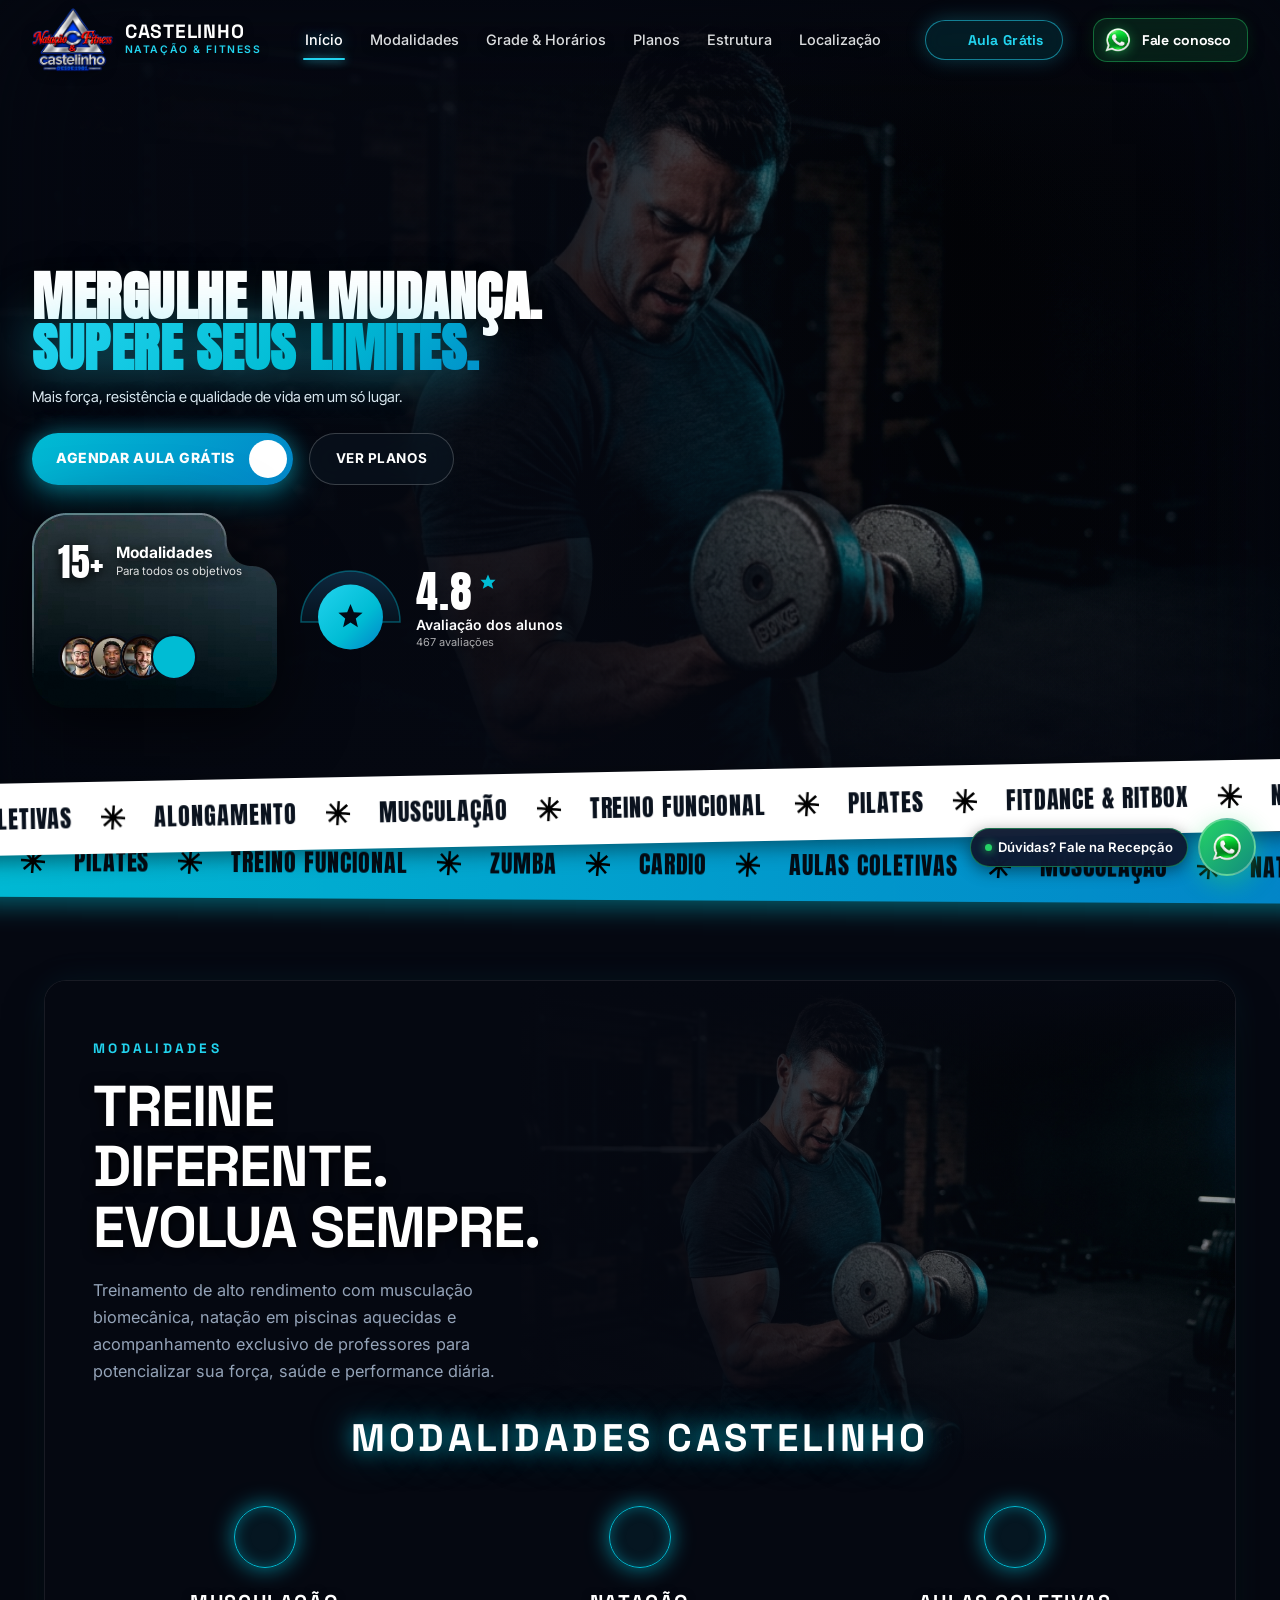
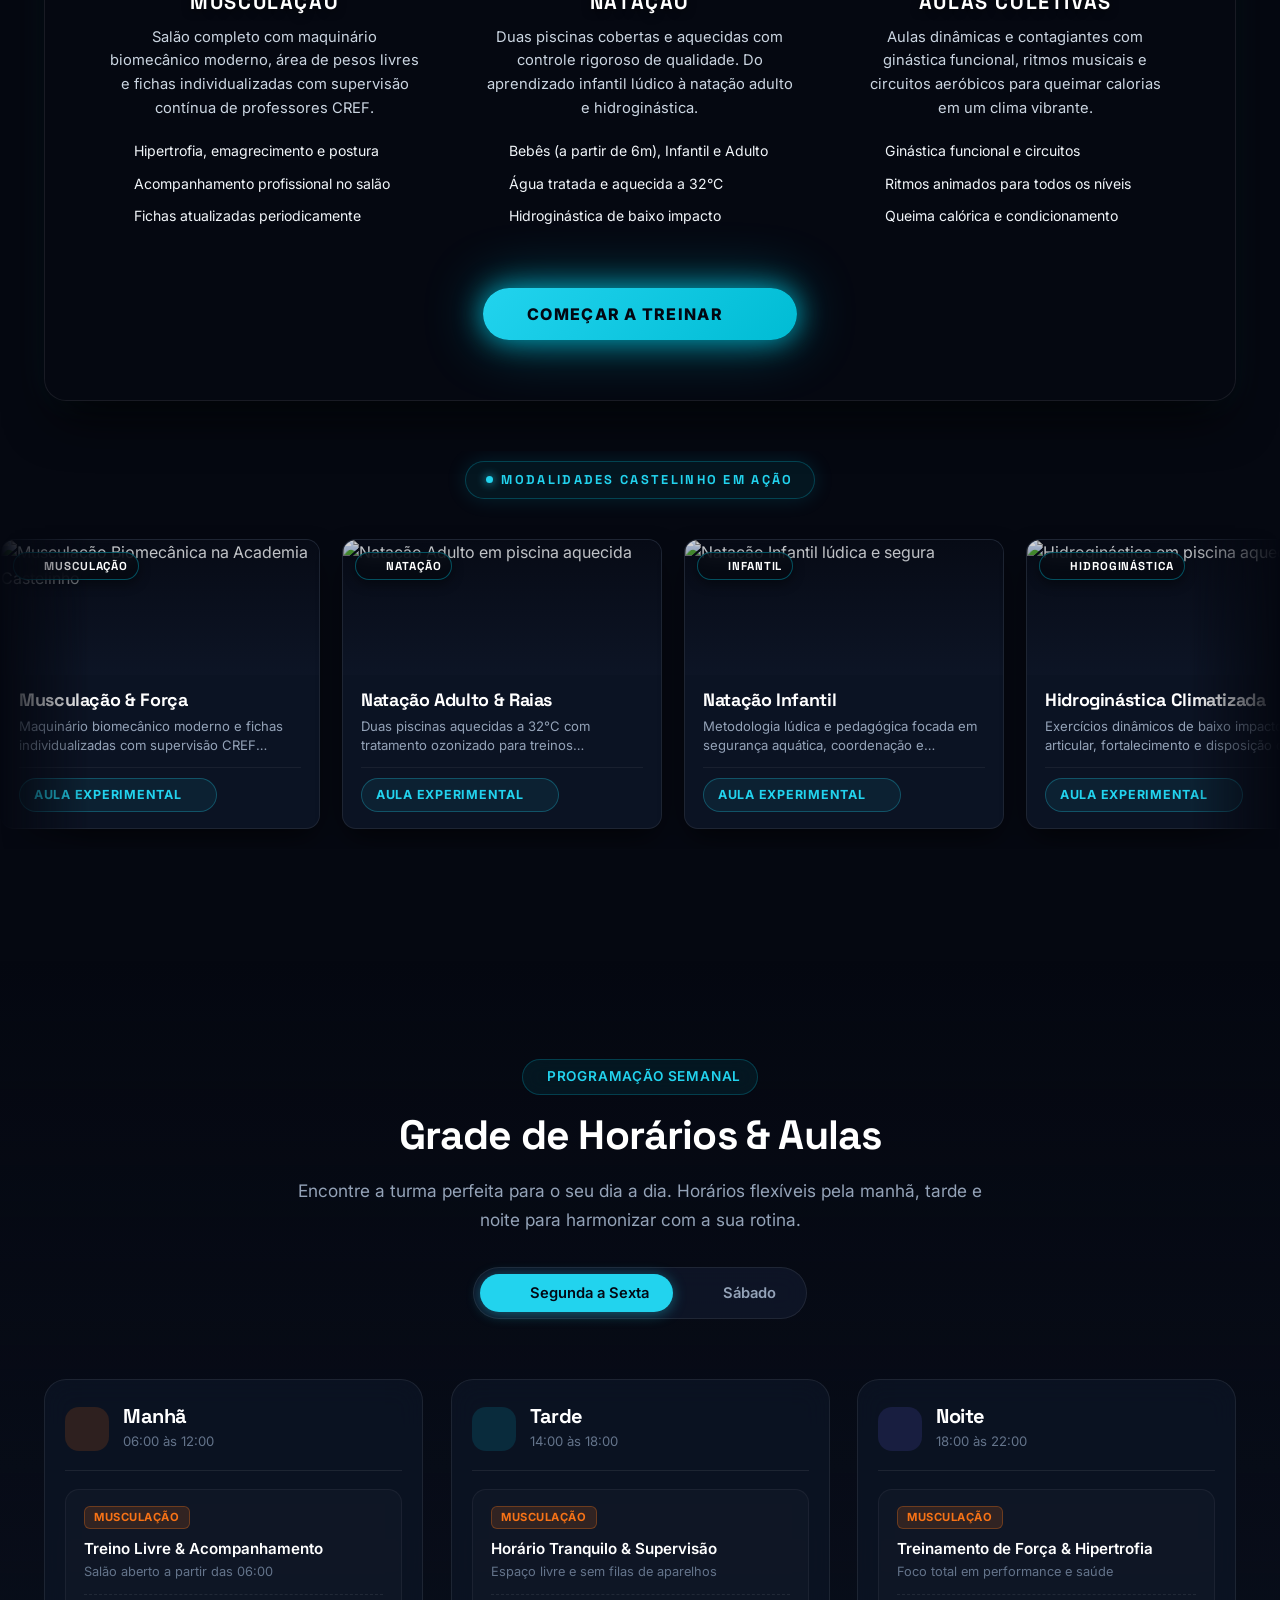
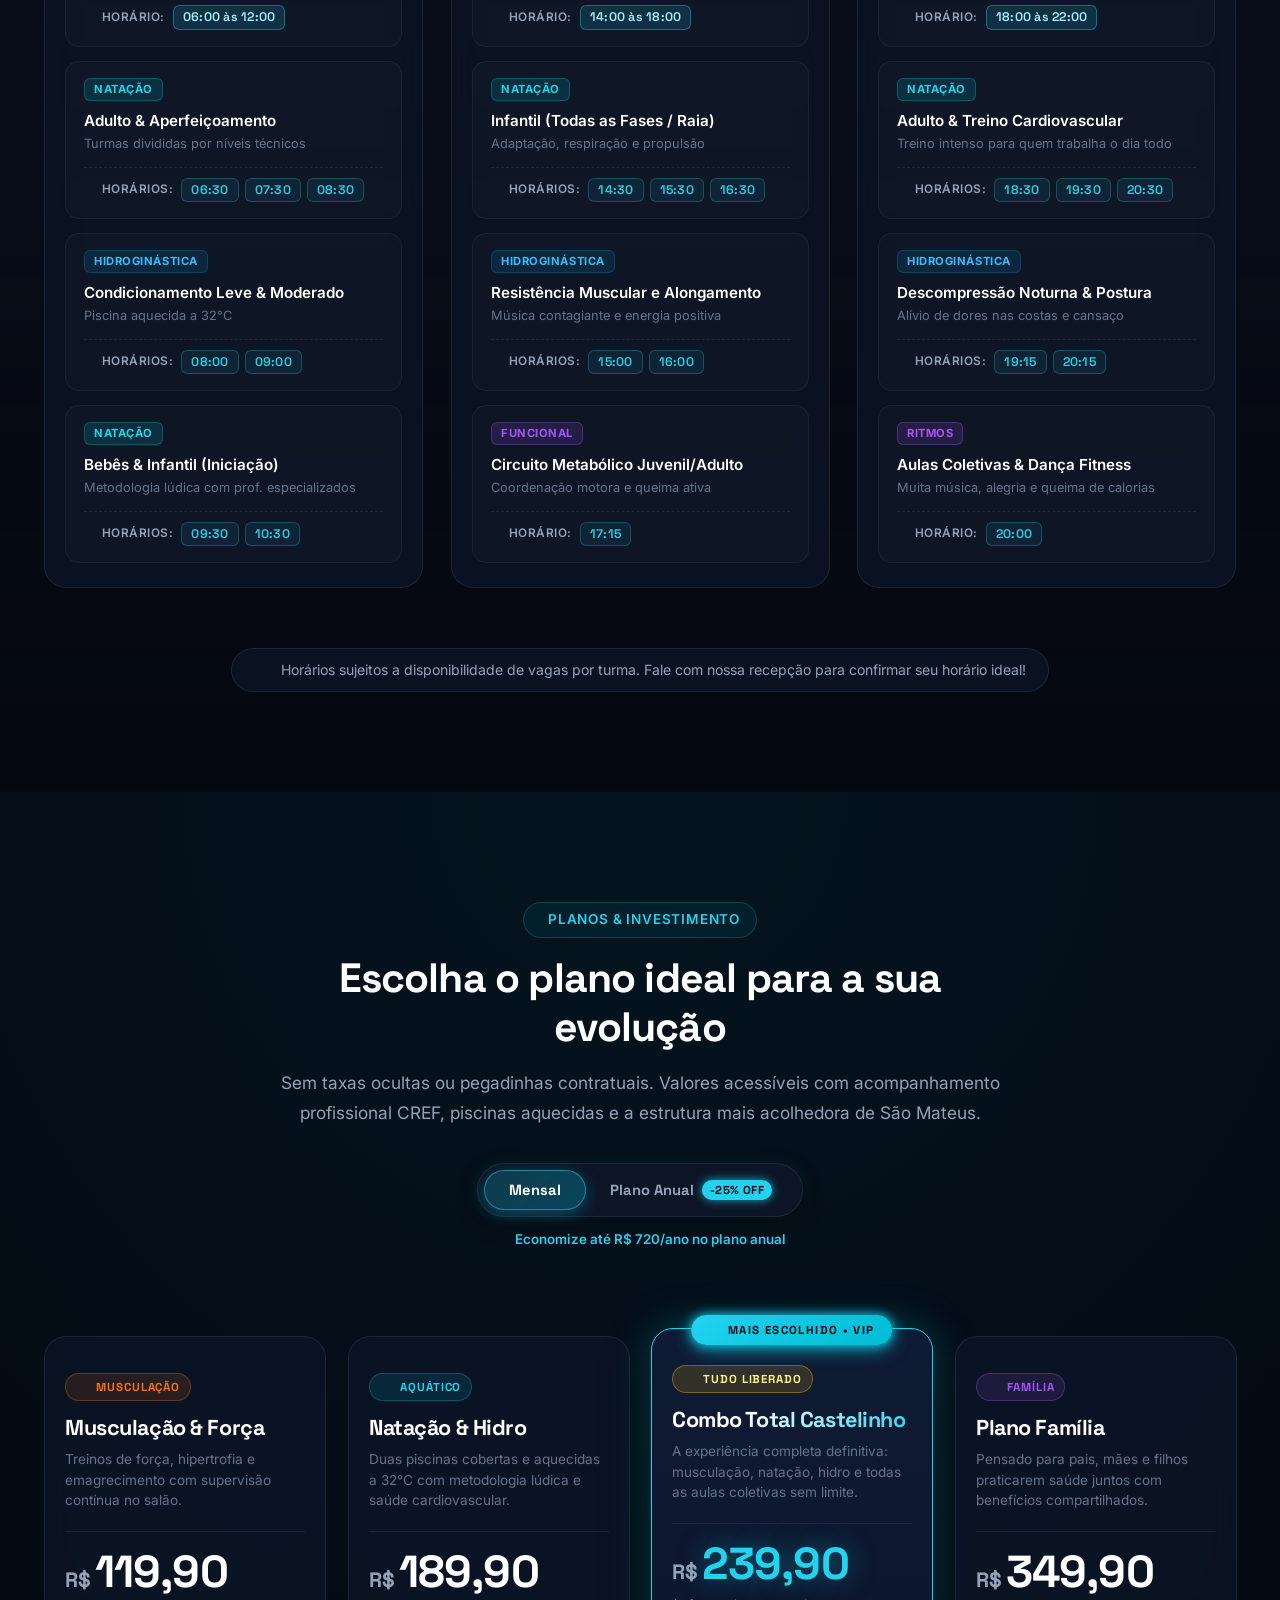
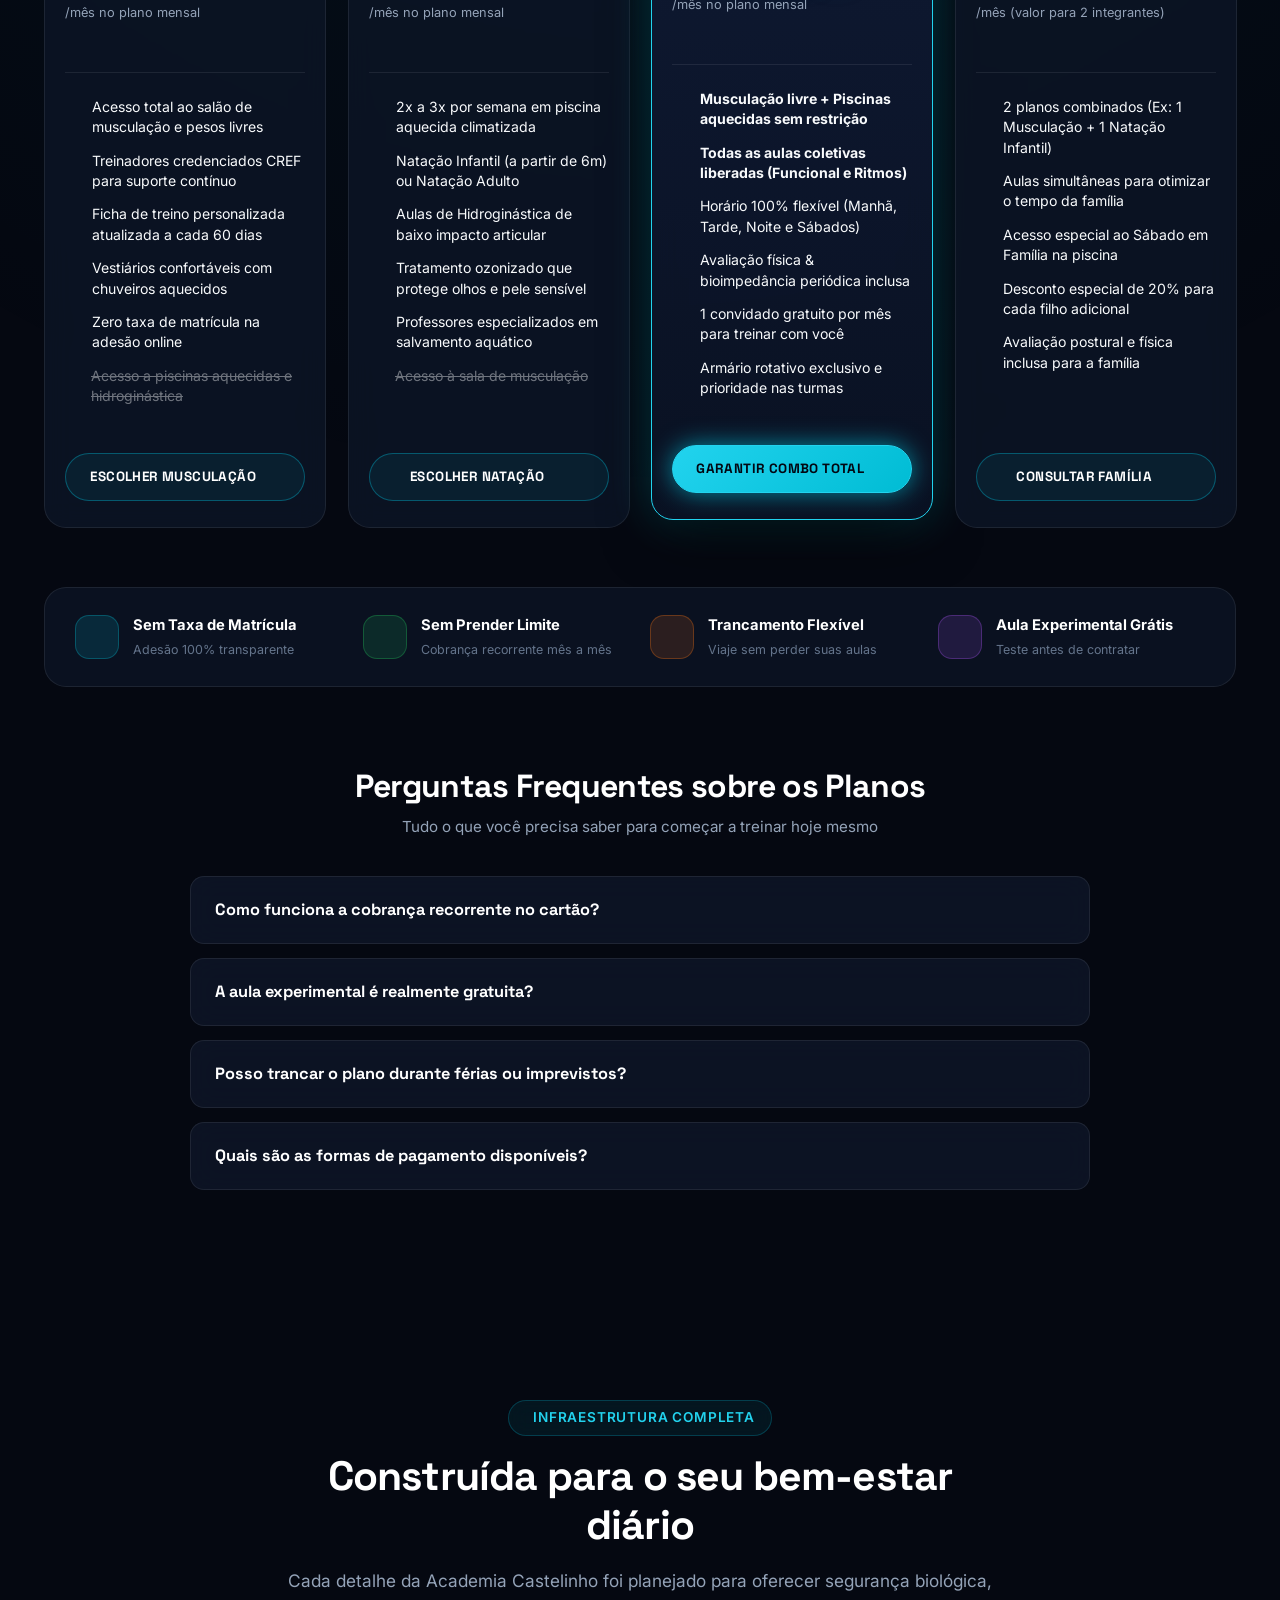
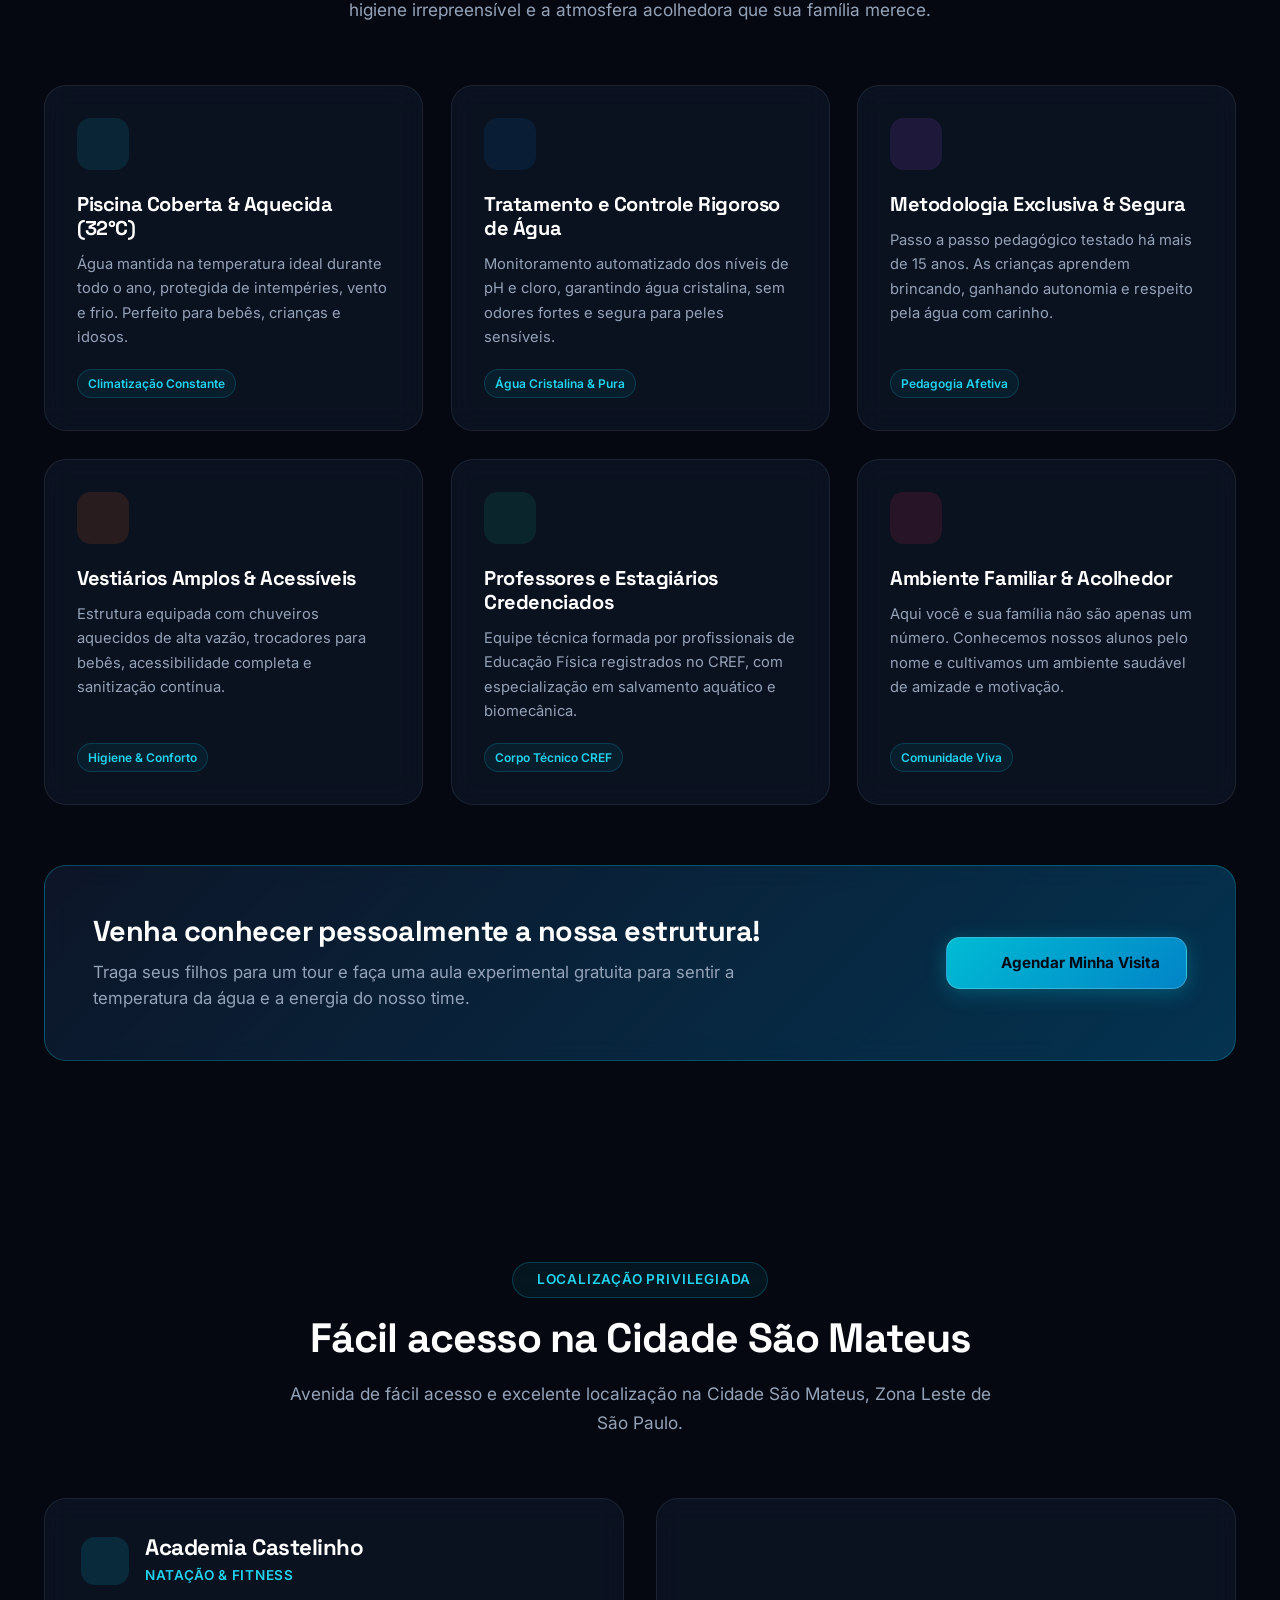
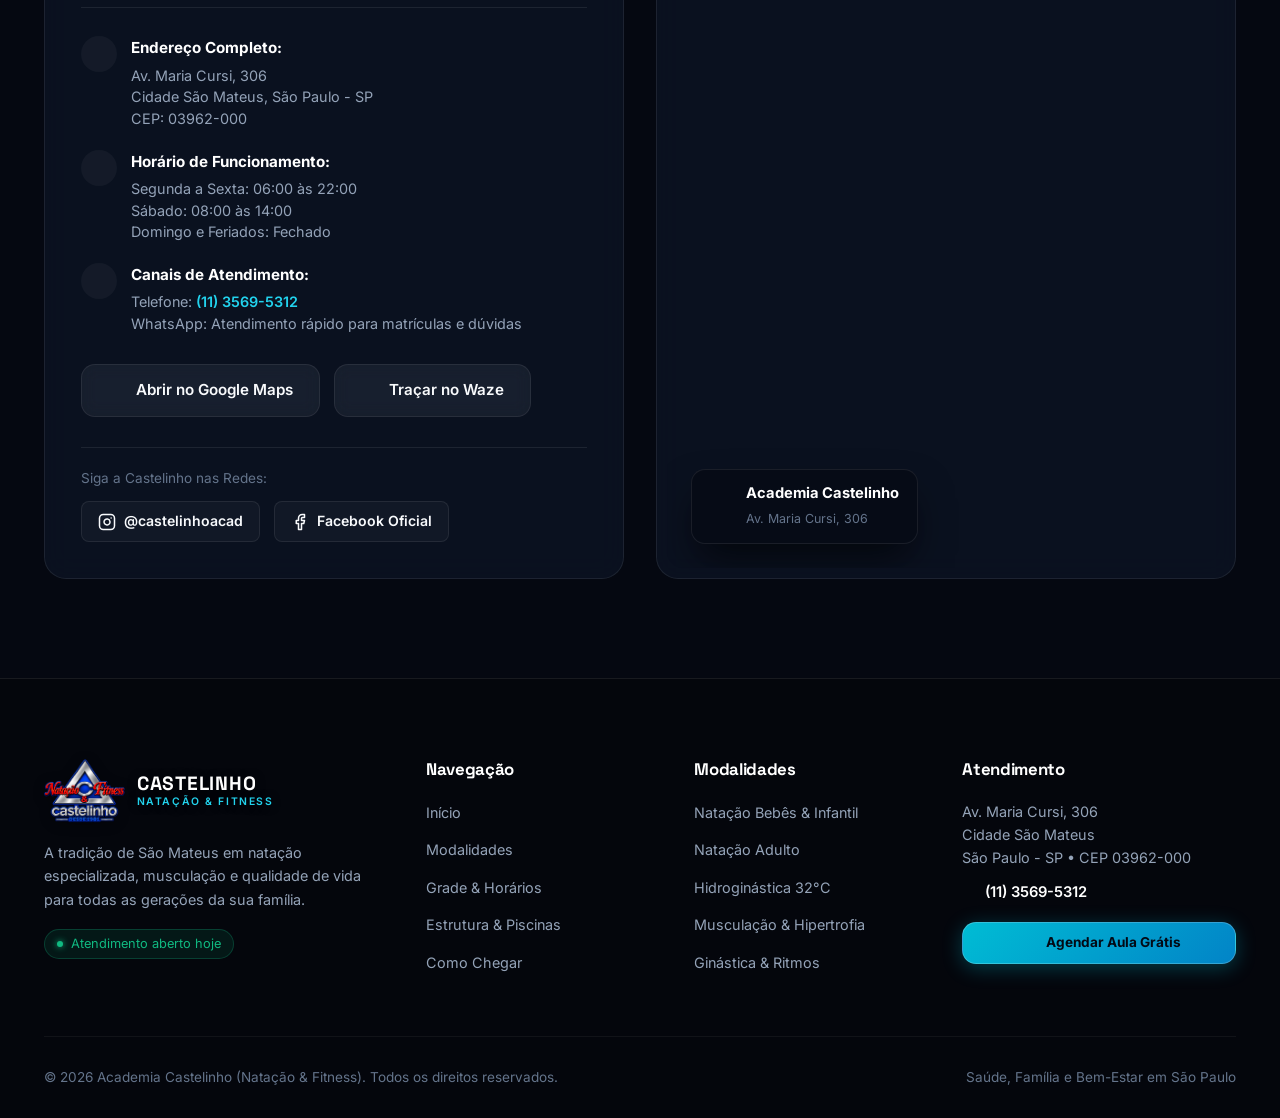
==== index.html @ 7dfd97ec "feat: refinar versao mobile com titulo e botoes centralizados lado a lado, cards ocultos e faixas al" ====
<!DOCTYPE html>
<html lang="pt-BR" class="dark">

<head>
  <meta charset="UTF-8">
  <meta name="viewport" content="width=device-width, initial-scale=1.0">
  <title>Academia Castelinho | Natação & Fitness em São Mateus - SP</title>
  <meta name="description"
    content="Academia Castelinho em Cidade São Mateus, SP. Piscinas cobertas e aquecidas, natação do bebê ao adulto, hidroginástica, musculação e aulas coletivas. Agende sua aula experimental!">
  <meta name="keywords"
    content="academia castelinho, natação são mateus, natação infantil sp, musculação são mateus, hidroginástica são mateus, piscina aquecida sp, av maria cursi">

  <!-- Open Graph / Meta Compartilhamento -->
  <meta property="og:title" content="Academia Castelinho | Natação & Fitness em São Mateus - SP">
  <meta property="og:description"
    content="Mais que treino, um estilo de vida para toda a família em Cidade São Mateus. Piscinas aquecidas a 32°C, natação infantil e adulto, hidroginástica e musculação completa.">
  <meta property="og:type" content="website">
  <meta property="og:image" content="assets/media/modalidade-hero.jpg">
  <meta property="og:locale" content="pt_BR">
  <meta name="twitter:card" content="summary_large_image">
  <meta name="twitter:title" content="Academia Castelinho | Natação & Fitness">
  <meta name="twitter:description" content="Mais que treino, um estilo de vida para toda a família em Cidade São Mateus.">
  <meta name="twitter:image" content="assets/media/modalidade-hero.jpg">
  <meta name="theme-color" content="#060913">

  <!-- Schema.org Dados Estruturados (Google Rich Snippets / Local SEO) -->
  <script type="application/ld+json">
  {
    "@context": "https://schema.org",
    "@type": "ExerciseGym",
    "name": "Academia Castelinho - Natação & Fitness",
    "description": "Academia com piscinas cobertas e aquecidas a 32°C, natação do bebê ao adulto, hidroginástica, musculação e aulas coletivas em Cidade São Mateus, Zona Leste de São Paulo.",
    "image": "assets/media/modalidade-hero.jpg",
    "telephone": "+55-11-3569-5312",
    "address": {
      "@type": "PostalAddress",
      "streetAddress": "Av. Maria Cursi, 306",
      "addressLocality": "São Paulo",
      "addressRegion": "SP",
      "postalCode": "03962-000",
      "addressCountry": "BR"
    },
    "geo": {
      "@type": "GeoCoordinates",
      "latitude": -23.598502,
      "longitude": -46.478912
    },
    "priceRange": "$$",
    "openingHoursSpecification": [
      {
        "@type": "OpeningHoursSpecification",
        "dayOfWeek": [
          "Monday",
          "Tuesday",
          "Wednesday",
          "Thursday",
          "Friday"
        ],
        "opens": "06:00",
        "closes": "22:00"
      },
      {
        "@type": "OpeningHoursSpecification",
        "dayOfWeek": [
          "Saturday"
        ],
        "opens": "08:00",
        "closes": "14:00"
      }
    ]
  }
  </script>

  <!-- Favicon / Ícone Oficial -->
  <link rel="icon" type="image/x-icon" href="favicon.ico">
  <link rel="shortcut icon" type="image/x-icon" href="favicon.ico">
  <link rel="apple-touch-icon" href="assets/media/logo.png">

  <!-- Google Fonts: Anton (Destaques), Inter Tight & Inter (Corpo) -->
  <link rel="preconnect" href="https://fonts.googleapis.com">
  <link rel="preconnect" href="https://fonts.gstatic.com" crossorigin>
  <link
    href="https://fonts.googleapis.com/css2?family=Anton&family=Inter+Tight:wght@400;500;600;700&family=Inter:wght@300;400;500;600;700;800&family=Space+Grotesk:wght@500;600;700&display=swap"
    rel="stylesheet">

  <!-- Folha de Estilos Principal -->
  <link rel="stylesheet" href="assets/css/style.css?v=50">

  <!-- CDNs Mandatórias -->
  <!-- Lenis Smooth Scroll -->
  <script src="https://unpkg.com/lenis@1.1.9/dist/lenis.min.js"></script>
  <!-- GSAP & ScrollTrigger -->
  <script src="https://cdnjs.cloudflare.com/ajax/libs/gsap/3.12.5/gsap.min.js"></script>
  <script src="https://cdnjs.cloudflare.com/ajax/libs/gsap/3.12.5/ScrollTrigger.min.js"></script>
  <!-- Lucide Icons -->
  <script src="https://unpkg.com/lucide@latest"></script>
</head>

<body>
  <!-- Efeitos de Fundo: Malha Radial / Ambient Mesh Gradients -->
  <div class="ambient-mesh" aria-hidden="true">
    <div class="mesh-orb orb-primary"></div>
    <div class="mesh-orb orb-secondary"></div>
    <div class="mesh-orb orb-cyan"></div>
    <div class="mesh-grid-overlay"></div>
  </div>

  <!-- HEADER PRINCIPAL (Glassmorphic & Sticky) -->
  <header class="site-header" id="site-header">
    <div class="header-container">
      <a href="#inicio" class="logo-link" aria-label="Academia Castelinho - Página Inicial">
        <div class="logo-mark">
          <img src="assets/media/logo.png" alt="Academia Castelinho" class="logo-img">
        </div>
        <div class="logo-text">
          <span class="logo-brand">CASTELINHO</span>
          <span class="logo-sub">NATAÇÃO & FITNESS</span>
        </div>
      </a>

      <!-- Menu de Navegação Desktop -->
      <nav class="main-nav" id="main-nav" aria-label="Navegação Principal">
        <ul class="nav-list">
          <li><a href="#inicio" class="nav-link active">Início</a></li>
          <li><a href="#modalidades" class="nav-link">Modalidades</a></li>
          <li><a href="#grade" class="nav-link">Grade & Horários</a></li>
          <li><a href="#planos" class="nav-link">Planos</a></li>
          <li><a href="#estrutura" class="nav-link">Estrutura</a></li>
          <li><a href="#localizacao" class="nav-link">Localização</a></li>
        </ul>
      </nav>

      <!-- Botões de Ação no Header: Aula Experimental + WhatsApp -->
      <div class="header-actions">
        <!-- Botão Destaque: Agendar Aula Experimental (Azul Destacado #22d3ee) -->
        <a href="agendar.html" class="btn-header-schedule" id="header-schedule-btn">
          <i data-lucide="sparkles"></i>
          <span>Aula Grátis</span>
        </a>

        <!-- Botão WhatsApp Fale Conosco -->
        <a href="https://wa.me/5511996441498?text=Ol%C3%A1!%20Gostaria%20de%20informa%C3%A7%C3%B5es%20sobre%20as%20aulas%20na%20Academia%20Castelinho."
          target="_blank" rel="noopener noreferrer" class="btn-header-whatsapp" id="header-cta-btn"
          aria-label="Fale Conosco pelo WhatsApp">
          <img src="assets/media/whats.png" alt="WhatsApp" class="whatsapp-btn-img" width="28" height="28">
          <div class="whatsapp-btn-text">
            <span class="whatsapp-btn-title">Fale conosco</span>
          </div>
        </a>

        <!-- Botão Mobile Hamburguer -->
        <button class="mobile-toggle" id="mobile-toggle" aria-label="Abrir Menu de Navegação" aria-expanded="false">
          <span class="bar"></span>
          <span class="bar"></span>
          <span class="bar"></span>
        </button>
      </div>
    </div>

    <!-- Gaveta Mobile -->
    <div class="mobile-drawer" id="mobile-drawer" aria-hidden="true">
      <nav class="mobile-nav">
        <a href="#inicio" class="mobile-nav-link">Início</a>
        <a href="#modalidades" class="mobile-nav-link">Modalidades</a>
        <a href="#grade" class="mobile-nav-link">Grade & Horários</a>
        <a href="#planos" class="mobile-nav-link">Planos</a>
        <a href="#estrutura" class="mobile-nav-link">Estrutura</a>
        <a href="#localizacao" class="mobile-nav-link">Localização</a>
        
        <div style="display: flex; flex-direction: column; gap: 12px; margin-top: 20px;">
          <a href="agendar.html" class="btn btn-primary btn-glow w-full" style="justify-content: center; gap: 8px;">
            <i data-lucide="sparkles"></i>
            <span>Agendar Aula Grátis</span>
          </a>
          <a href="https://wa.me/5511996441498?text=Ol%C3%A1!%20Gostaria%20de%20informa%C3%A7%C3%B5es%20sobre%20as%20aulas%20na%20Academia%20Castelinho."
            target="_blank" rel="noopener noreferrer" class="btn-header-whatsapp w-full"
            style="justify-content: center;">
            <img src="assets/media/whats.png" alt="WhatsApp" class="whatsapp-btn-img" width="28" height="28">
            <div class="whatsapp-btn-text">
              <span class="whatsapp-btn-title">Fale conosco</span>
            </div>
          </a>
        </div>
      </nav>
    </div>
  </header>

  <main id="main-content">
    <!-- 1. HERO SECTION -->
    <section class="hero-section" id="inicio">
      <!-- Background Video Cinematográfico Full HD -->
      <div class="hero-video-wrapper" aria-hidden="true">
        <video id="hero-video" class="hero-video" autoplay muted loop playsinline preload="auto" poster="assets/media/modalidade-hero.jpg">
          <source id="hero-video-source" src="assets/media/hero-desktop.mp4" type="video/mp4">
          Seu navegador não suporta vídeos HTML5.
        </video>
        <!-- Camadas de Proteção Visual e Contraste Premium -->
        <div class="hero-video-overlay"></div>
        <div class="hero-video-gradient"></div>
        <div class="hero-video-vignette"></div>
      </div>

      <!-- Controles Elegantes de Áudio/Pausa do Vídeo Background -->
      <div class="hero-media-controls" aria-label="Controles do Vídeo de Fundo">
        <button type="button" class="media-btn" id="hero-video-play-toggle"
          aria-label="Pausar ou reproduzir vídeo de fundo" title="Pausar / Reproduzir">
          <i data-lucide="pause" id="hero-play-icon"></i>
        </button>
        <button type="button" class="media-btn" id="hero-video-mute-toggle"
          aria-label="Ativar ou desativar áudio do vídeo" title="Ativar / Desativar Som">
          <i data-lucide="volume-x" id="hero-mute-icon"></i>
        </button>
      </div>

      <!-- Conteúdo Hero Estilo Alvo02 Adaptado às Cores da Castelinho -->
      <div class="container hero-alvo-container">
        <!-- Bloco Esquerdo Unificado: Título, Subtítulo, Botões e Cards Lado a Lado -->
        <div class="hero-alvo-left">
          <div class="hero-alvo-heading">
            <h1 class="hero-alvo-title">
              <span class="alvo-title-white">MERGULHE NA MUDANÇA.</span>
              <span class="alvo-title-cyan">SUPERE SEUS LIMITES.</span>
            </h1>
            <p class="hero-alvo-sub">
              Mais força, resistência e qualidade de vida em um só lugar.
            </p>
          </div>

          <!-- Grupo de Botões Alvo02 Style -->
          <div class="hero-alvo-actions">
            <!-- Botão Primário Ciano com Círculo de Ícone -->
            <a href="agendar.html" class="btn-alvo-primary" id="hero-schedule-btn">
              <span class="btn-alvo-label">AGENDAR AULA GRÁTIS</span>
              <span class="btn-alvo-circle">
                <i data-lucide="arrow-right"></i>
              </span>
            </a>

            <!-- Botão Secundário Dark Glassmorphic -->
            <a href="#planos" class="btn-alvo-secondary">
              <span>VER PLANOS</span>
            </a>
          </div>

          <!-- Cards Alvo02 Alinhados Lado a Lado Abaixo dos Botões -->
          <div class="hero-alvo-cards">
            <!-- Card 1: Modalidades formato Pasta com Avatares -->
            <div class="home-hero-left-card">
              <img src="assets/media/card-folder-bg.webp" loading="lazy" alt="Card Modalidades" class="hero-card-bg-image">
              <div class="home-hero-card-content">
                <div class="card-content-top">
                  <div class="_20-text">15+</div>
                  <div class="card-text-col">
                    <p class="paragraph">Modalidades</p>
                    <p class="paragraph-small">Para todos os objetivos</p>
                  </div>
                </div>
                <div class="card-content-bottom">
                  <img src="assets/media/avatar-1.webp" alt="Aluno Castelinho" class="card-circle-image">
                  <img src="assets/media/avatar-2.webp" alt="Aluno Castelinho" class="card-circle-image _01">
                  <img src="assets/media/avatar-3.webp" alt="Aluno Castelinho" class="card-circle-image _01">
                  <div class="card-circle-image _01 alvo-avatar-action" aria-label="Explorar modalidades">
                    <i data-lucide="arrow-up-right"></i>
                  </div>
                </div>
              </div>
            </div>

            <!-- Card 2: Rating com Meia Esfera e Estrela Giratória (Sem fundo de card) -->
            <div class="card-alvo-rating">
              <div class="rating-badge-wrap">
                <svg class="rating-badge-svg" viewBox="0 0 99 79" width="99" height="79" fill="none">
                  <defs>
                    <linearGradient id="badgeDomeGrad" x1="49.5" y1="0" x2="49.5" y2="51" gradientUnits="userSpaceOnUse">
                      <stop offset="0%" stop-color="#0e2a42" stop-opacity="0.95"/>
                      <stop offset="100%" stop-color="#061320" stop-opacity="0.95"/>
                    </linearGradient>
                    <linearGradient id="badgeSphereGrad" x1="17" y1="13.5" x2="82" y2="78.5" gradientUnits="userSpaceOnUse">
                      <stop offset="0%" stop-color="#22d3ee"/>
                      <stop offset="60%" stop-color="#00bcd4"/>
                      <stop offset="100%" stop-color="#0284c7"/>
                    </linearGradient>
                  </defs>
                  <!-- Meia esfera em volta da esfera onde está a estrela -->
                  <path class="badge-dome" d="M99 51C99 37.474 93.7848 24.5019 84.5018 14.9376C75.2187 5.3732 62.6282 0 49.5 0C36.3718 0 23.7813 5.3732 14.4982 14.9375C5.21517 24.5019 0 37.4739 0 51L49.5 51H99Z" fill="url(#badgeDomeGrad)" stroke="rgba(0, 188, 212, 0.4)" stroke-width="1.5"/>
                  <!-- Esfera principal ciano -->
                  <circle class="badge-sphere" cx="49.5" cy="46" r="32.5" fill="url(#badgeSphereGrad)"/>
                  <!-- Estrela central que gira e fica branca no hover -->
                  <g class="badge-star-group">
                    <path class="badge-star-icon" d="M49.5 33L52.8 41.2L61.6 41.8L54.8 47.5L56.9 56.2L49.5 51.5L42.1 56.2L44.2 47.5L37.4 41.8L46.2 41.2L49.5 33Z" fill="#030a16"/>
                  </g>
                </svg>
              </div>
              <div class="rating-text-block">
                <div class="rating-score-row">
                  <span class="rating-score-val">4.8</span>
                  <svg class="rating-star-small" viewBox="0 0 24 24" width="18" height="18" fill="#00bcd4">
                    <polygon points="12,2 15,9 22,9 17,14 19,21 12,17 5,21 7,14 2,9 9,9"/>
                  </svg>
                </div>
                <p class="rating-label-title">Avaliação dos alunos</p>
                <p class="rating-label-sub">467 avaliações</p>
              </div>
            </div>
          </div>
        </div>
      </div>

      <!-- ========================================================
           02. FAIXAS DE TRANSIÇÃO (ÚLTIMO ELEMENTO DA HERO, SOBRE A DIVISÃO)
           ======================================================== -->
      <div class="hero-marque-divider" aria-label="Modalidades em Destaque">
        <div class="marque-block">
          <!-- Faixa 1: Branco (Inclinada suavemente para a direita) -->
          <div class="marque-strip strip-white">
            <div class="marque-track track-left">
              <div class="marque-content-set">
                <span class="marque-item-text">AULAS COLETIVAS</span>
                <img src="assets/media/marquee-star.svg" alt="" class="marque-separator-star" aria-hidden="true">
                <span class="marque-item-text">ALONGAMENTO</span>
                <img src="assets/media/marquee-star.svg" alt="" class="marque-separator-star" aria-hidden="true">
                <span class="marque-item-text">MUSCULAÇÃO</span>
                <img src="assets/media/marquee-star.svg" alt="" class="marque-separator-star" aria-hidden="true">
                <span class="marque-item-text">TREINO FUNCIONAL</span>
                <img src="assets/media/marquee-star.svg" alt="" class="marque-separator-star" aria-hidden="true">
                <span class="marque-item-text">PILATES</span>
                <img src="assets/media/marquee-star.svg" alt="" class="marque-separator-star" aria-hidden="true">
                <span class="marque-item-text">FITDANCE &amp; RITBOX</span>
                <img src="assets/media/marquee-star.svg" alt="" class="marque-separator-star" aria-hidden="true">
                <span class="marque-item-text">NATAÇÃO</span>
                <img src="assets/media/marquee-star.svg" alt="" class="marque-separator-star" aria-hidden="true">
                <span class="marque-item-text">HIDROGINÁSTICA</span>
                <img src="assets/media/marquee-star.svg" alt="" class="marque-separator-star" aria-hidden="true">
              </div>
              <div class="marque-content-set" aria-hidden="true">
                <span class="marque-item-text">AULAS COLETIVAS</span>
                <img src="assets/media/marquee-star.svg" alt="" class="marque-separator-star">
                <span class="marque-item-text">ALONGAMENTO</span>
                <img src="assets/media/marquee-star.svg" alt="" class="marque-separator-star">
                <span class="marque-item-text">MUSCULAÇÃO</span>
                <img src="assets/media/marquee-star.svg" alt="" class="marque-separator-star">
                <span class="marque-item-text">TREINO FUNCIONAL</span>
                <img src="assets/media/marquee-star.svg" alt="" class="marque-separator-star">
                <span class="marque-item-text">PILATES</span>
                <img src="assets/media/marquee-star.svg" alt="" class="marque-separator-star">
                <span class="marque-item-text">FITDANCE &amp; RITBOX</span>
                <img src="assets/media/marquee-star.svg" alt="" class="marque-separator-star">
                <span class="marque-item-text">NATAÇÃO</span>
                <img src="assets/media/marquee-star.svg" alt="" class="marque-separator-star">
                <span class="marque-item-text">HIDROGINÁSTICA</span>
                <img src="assets/media/marquee-star.svg" alt="" class="marque-separator-star">
              </div>
            </div>
          </div>

          <!-- Faixa 2: Azul/Ciano Primário (Posicionada exatamente sobre a divisão das seções) -->
          <div class="marque-strip strip-primary">
            <div class="marque-track track-right">
              <div class="marque-content-set">
                <span class="marque-item-text">NATAÇÃO</span>
                <img src="assets/media/marquee-star.svg" alt="" class="marque-separator-star" aria-hidden="true">
                <span class="marque-item-text">PILATES</span>
                <img src="assets/media/marquee-star.svg" alt="" class="marque-separator-star" aria-hidden="true">
                <span class="marque-item-text">TREINO FUNCIONAL</span>
                <img src="assets/media/marquee-star.svg" alt="" class="marque-separator-star" aria-hidden="true">
                <span class="marque-item-text">ZUMBA</span>
                <img src="assets/media/marquee-star.svg" alt="" class="marque-separator-star" aria-hidden="true">
                <span class="marque-item-text">CARDIO</span>
                <img src="assets/media/marquee-star.svg" alt="" class="marque-separator-star" aria-hidden="true">
                <span class="marque-item-text">AULAS COLETIVAS</span>
                <img src="assets/media/marquee-star.svg" alt="" class="marque-separator-star" aria-hidden="true">
                <span class="marque-item-text">MUSCULAÇÃO</span>
                <img src="assets/media/marquee-star.svg" alt="" class="marque-separator-star" aria-hidden="true">
                <span class="marque-item-text">NATAÇÃO INFANTIL</span>
                <img src="assets/media/marquee-star.svg" alt="" class="marque-separator-star" aria-hidden="true">
              </div>
              <div class="marque-content-set" aria-hidden="true">
                <span class="marque-item-text">NATAÇÃO</span>
                <img src="assets/media/marquee-star.svg" alt="" class="marque-separator-star">
                <span class="marque-item-text">PILATES</span>
                <img src="assets/media/marquee-star.svg" alt="" class="marque-separator-star">
                <span class="marque-item-text">TREINO FUNCIONAL</span>
                <img src="assets/media/marquee-star.svg" alt="" class="marque-separator-star">
                <span class="marque-item-text">ZUMBA</span>
                <img src="assets/media/marquee-star.svg" alt="" class="marque-separator-star">
                <span class="marque-item-text">CARDIO</span>
                <img src="assets/media/marquee-star.svg" alt="" class="marque-separator-star">
                <span class="marque-item-text">AULAS COLETIVAS</span>
                <img src="assets/media/marquee-star.svg" alt="" class="marque-separator-star">
                <span class="marque-item-text">MUSCULAÇÃO</span>
                <img src="assets/media/marquee-star.svg" alt="" class="marque-separator-star">
                <span class="marque-item-text">NATAÇÃO INFANTIL</span>
                <img src="assets/media/marquee-star.svg" alt="" class="marque-separator-star">
              </div>
            </div>
          </div>
        </div>
      </div>
    </section>

    <!-- 2. SEÇÃO DE MODALIDADES (Banner Unificado de Alto Impacto) -->
    <section class="section modalities-section" id="modalidades">
      <div class="container">
        <!-- Banner Único Envolvendo Toda a Seção de Modalidades -->
        <div class="modalities-hero-banner spotlight-card" data-tilt>
          <div class="modalities-banner-bg" aria-hidden="true"></div>
          <div class="modalities-banner-overlay" aria-hidden="true"></div>

          <!-- Topo do Banner: Texto Heroico + Imagem do Atleta -->
          <div class="modalities-banner-top">
            <div class="modalities-banner-content">
              <span class="modality-kicker">MODALIDADES</span>
              <h2 class="modality-hero-headline">
                TREINE DIFERENTE.<br>
                EVOLUA SEMPRE.
              </h2>
              <p class="modality-hero-desc">
                Treinamento de alto rendimento com musculação biomecânica, natação em piscinas aquecidas e
                acompanhamento exclusivo de professores para potencializar sua força, saúde e performance diária.
              </p>
            </div>
          </div>

          <!-- Título Centralizado com Neon Glow -->
          <div class="modalities-divider-title">
            <h3 class="glow-title">MODALIDADES CASTELINHO</h3>
          </div>

          <!-- Grade de 3 Colunas com Fundo 100% Transparente (Sem Caixas/Bordas) -->
          <div class="modalities-columns-grid">
            <!-- Coluna 1: Musculação -->
            <article class="modality-column-card" data-modality="musculacao">
              <div class="column-neon-icon">
                <i data-lucide="dumbbell"></i>
              </div>
              <h4 class="column-title">MUSCULAÇÃO</h4>
              <p class="column-desc">
                Salão completo com maquinário biomecânico moderno, área de pesos livres e fichas individualizadas com
                supervisão contínua de professores CREF.
              </p>
              <ul class="column-features-list">
                <li><i data-lucide="check"></i> Hipertrofia, emagrecimento e postura</li>
                <li><i data-lucide="check"></i> Acompanhamento profissional no salão</li>
                <li><i data-lucide="check"></i> Fichas atualizadas periodicamente</li>
              </ul>
            </article>

            <!-- Coluna 2: Natação -->
            <article class="modality-column-card" data-modality="natacao">
              <div class="column-neon-icon">
                <i data-lucide="waves"></i>
              </div>
              <h4 class="column-title">NATAÇÃO</h4>
              <p class="column-desc">
                Duas piscinas cobertas e aquecidas com controle rigoroso de qualidade. Do aprendizado infantil lúdico à
                natação adulto e hidroginástica.
              </p>
              <ul class="column-features-list">
                <li><i data-lucide="check"></i> Bebês (a partir de 6m), Infantil e Adulto</li>
                <li><i data-lucide="check"></i> Água tratada e aquecida a 32°C</li>
                <li><i data-lucide="check"></i> Hidroginástica de baixo impacto</li>
              </ul>
            </article>

            <!-- Coluna 3: Aulas Coletivas & Ritmos -->
            <article class="modality-column-card" data-modality="coletivas">
              <div class="column-neon-icon">
                <i data-lucide="flame"></i>
              </div>
              <h4 class="column-title">AULAS COLETIVAS</h4>
              <p class="column-desc">
                Aulas dinâmicas e contagiantes com ginástica funcional, ritmos musicais e circuitos aeróbicos para
                queimar
                calorias em um clima vibrante.
              </p>
              <ul class="column-features-list">
                <li><i data-lucide="check"></i> Ginástica funcional e circuitos</li>
                <li><i data-lucide="check"></i> Ritmos animados para todos os níveis</li>
                <li><i data-lucide="check"></i> Queima calórica e condicionamento</li>
              </ul>
            </article>
          </div>

          <!-- Botão START TRAINING Centralizado em Último Lugar -->
          <div class="modalities-bottom-cta">
            <button class="btn btn-pill-cyan open-modal-btn" data-modal="modal-start-choice"
              id="modalities-start-btn" aria-label="Abrir opções de atendimento">
              <span>Começar a treinar</span>
              <i data-lucide="arrow-right"></i>
            </button>
          </div>
        </div>
      </div>

      <!-- FAIXA CARROSSEL DE MODALIDADES (DESLIZANDO CONTINUAMENTE PARA A ESQUERDA) -->
      <div class="modalities-marquee-strip-wrapper" aria-label="Galeria de modalidades em movimento">
        <div class="marquee-strip-header">
          <div class="strip-pill-tag">
            <span class="strip-live-pulse"></span>
            <span>MODALIDADES CASTELINHO EM AÇÃO</span>
          </div>
        </div>

        <div class="modalities-marquee-wrapper" tabindex="0" role="region" aria-label="Carrossel contínuo de modalidades">
          <!-- PISTA 1 -->
          <div class="modalities-marquee-track">
            <!-- 1. Musculação Biomecânica -->
            <a href="agendar.html?modalidade=musculacao" class="modality-strip-card" aria-label="Agendar Aula Experimental de Musculação & Força">
              <div class="strip-card-media">
                <img src="https://images.unsplash.com/photo-1534438327276-14e5300c3a48?auto=format&fit=crop&w=600&q=80" alt="Musculação Biomecânica na Academia Castelinho" loading="lazy" class="strip-card-img">
                <div class="strip-card-gradient"></div>
                <span class="strip-card-kicker">
                  <i data-lucide="dumbbell"></i>
                  <span>Musculação</span>
                </span>
              </div>
              <div class="strip-card-content">
                <h4 class="strip-card-title">Musculação & Força</h4>
                <p class="strip-card-desc">Maquinário biomecânico moderno e fichas individualizadas com supervisão CREF contínua.</p>
                <div class="strip-card-footer">
                  <span class="strip-card-action">Aula Experimental <i data-lucide="arrow-right"></i></span>
                </div>
              </div>
            </a>

            <!-- 2. Natação Adulto -->
            <a href="agendar.html?modalidade=natacao-adulto" class="modality-strip-card" aria-label="Agendar Aula Experimental de Natação Adulto & Raias">
              <div class="strip-card-media">
                <img src="https://images.unsplash.com/photo-1600965962102-9d260a71890d?auto=format&fit=crop&w=600&q=80" alt="Natação Adulto em piscina aquecida" loading="lazy" class="strip-card-img">
                <div class="strip-card-gradient"></div>
                <span class="strip-card-kicker">
                  <i data-lucide="waves"></i>
                  <span>Natação</span>
                </span>
              </div>
              <div class="strip-card-content">
                <h4 class="strip-card-title">Natação Adulto & Raias</h4>
                <p class="strip-card-desc">Duas piscinas aquecidas a 32°C com tratamento ozonizado para treinos cardiovasculares completos.</p>
                <div class="strip-card-footer">
                  <span class="strip-card-action">Aula Experimental <i data-lucide="arrow-right"></i></span>
                </div>
              </div>
            </a>

            <!-- 3. Natação Infantil -->
            <a href="agendar.html?modalidade=natacao-infantil" class="modality-strip-card" aria-label="Agendar Aula Experimental de Natação Infantil">
              <div class="strip-card-media">
                <img src="https://images.unsplash.com/photo-1576610616656-d3aa5d1f4534?auto=format&fit=crop&w=600&q=80" alt="Natação Infantil lúdica e segura" loading="lazy" class="strip-card-img">
                <div class="strip-card-gradient"></div>
                <span class="strip-card-kicker">
                  <i data-lucide="baby"></i>
                  <span>Infantil</span>
                </span>
              </div>
              <div class="strip-card-content">
                <h4 class="strip-card-title">Natação Infantil</h4>
                <p class="strip-card-desc">Metodologia lúdica e pedagógica focada em segurança aquática, coordenação e desenvolvimento saudável.</p>
                <div class="strip-card-footer">
                  <span class="strip-card-action">Aula Experimental <i data-lucide="arrow-right"></i></span>
                </div>
              </div>
            </a>

            <!-- 4. Hidroginástica -->
            <a href="agendar.html?modalidade=hidroginastica" class="modality-strip-card" aria-label="Agendar Aula Experimental de Hidroginástica Climatizada">
              <div class="strip-card-media">
                <img src="https://images.unsplash.com/photo-1519315901367-f34ff9154487?auto=format&fit=crop&w=600&q=80" alt="Hidroginástica em piscina aquecida" loading="lazy" class="strip-card-img">
                <div class="strip-card-gradient"></div>
                <span class="strip-card-kicker">
                  <i data-lucide="sparkles"></i>
                  <span>Hidroginástica</span>
                </span>
              </div>
              <div class="strip-card-content">
                <h4 class="strip-card-title">Hidroginástica Climatizada</h4>
                <p class="strip-card-desc">Exercícios dinâmicos de baixo impacto articular, fortalecimento e disposição com música contagiante.</p>
                <div class="strip-card-footer">
                  <span class="strip-card-action">Aula Experimental <i data-lucide="arrow-right"></i></span>
                </div>
              </div>
            </a>

            <!-- 5. Treino Funcional -->
            <a href="agendar.html?modalidade=coletivas-ritmos" class="modality-strip-card" aria-label="Agendar Aula Experimental de Circuito Funcional">
              <div class="strip-card-media">
                <img src="https://images.unsplash.com/photo-1517838277536-f5f99be501cd?auto=format&fit=crop&w=600&q=80" alt="Treinamento funcional dinâmico" loading="lazy" class="strip-card-img">
                <div class="strip-card-gradient"></div>
                <span class="strip-card-kicker">
                  <i data-lucide="flame"></i>
                  <span>Funcional</span>
                </span>
              </div>
              <div class="strip-card-content">
                <h4 class="strip-card-title">Circuito Funcional</h4>
                <p class="strip-card-desc">Treinos intensos para queima calórica acelerada, agilidade, tônus muscular e condicionamento geral.</p>
                <div class="strip-card-footer">
                  <span class="strip-card-action">Aula Experimental <i data-lucide="arrow-right"></i></span>
                </div>
              </div>
            </a>

            <!-- 6. Ritmos & Dança -->
            <a href="agendar.html?modalidade=coletivas-ritmos" class="modality-strip-card" aria-label="Agendar Aula Experimental de Ritmos & Ginástica">
              <div class="strip-card-media">
                <img src="https://images.unsplash.com/photo-1518611012118-696072aa579a?auto=format&fit=crop&w=600&q=80" alt="Aulas de ritmos e ginástica coletiva" loading="lazy" class="strip-card-img">
                <div class="strip-card-gradient"></div>
                <span class="strip-card-kicker">
                  <i data-lucide="music"></i>
                  <span>Ritmos</span>
                </span>
              </div>
              <div class="strip-card-content">
                <h4 class="strip-card-title">Ritmos & Ginástica</h4>
                <p class="strip-card-desc">Aulas animadas em grupo com coreografias dinâmicas para liberar endorfina e eliminar o estresse.</p>
                <div class="strip-card-footer">
                  <span class="strip-card-action">Aula Experimental <i data-lucide="arrow-right"></i></span>
                </div>
              </div>
            </a>

            <!-- 7. Natação para Bebês -->
            <a href="agendar.html?modalidade=natacao-bebe" class="modality-strip-card" aria-label="Agendar Aula Experimental de Natação para Bebês">
              <div class="strip-card-media">
                <img src="https://images.unsplash.com/photo-1530549387789-4c1017266635?auto=format&fit=crop&w=600&q=80" alt="Natação para bebês com acolhimento" loading="lazy" class="strip-card-img">
                <div class="strip-card-gradient"></div>
                <span class="strip-card-kicker">
                  <i data-lucide="heart"></i>
                  <span>Bebês 6m+</span>
                </span>
              </div>
              <div class="strip-card-content">
                <h4 class="strip-card-title">Natação para Bebês</h4>
                <p class="strip-card-desc">Estímulo psicomotor, relaxamento e conexão profunda entre pais e bebês em ambiente acolhedor.</p>
                <div class="strip-card-footer">
                  <span class="strip-card-action">Aula Experimental <i data-lucide="arrow-right"></i></span>
                </div>
              </div>
            </a>

            <!-- 8. Pesos Livres & Força -->
            <a href="agendar.html?modalidade=musculacao" class="modality-strip-card" aria-label="Agendar Aula Experimental de Pesos Livres e Musculação">
              <div class="strip-card-media">
                <img src="https://images.unsplash.com/photo-1581009146145-b5ef050c2e1e?auto=format&fit=crop&w=600&q=80" alt="Área de pesos livres e halteres" loading="lazy" class="strip-card-img">
                <div class="strip-card-gradient"></div>
                <span class="strip-card-kicker">
                  <i data-lucide="trophy"></i>
                  <span>Performance</span>
                </span>
              </div>
              <div class="strip-card-content">
                <h4 class="strip-card-title">Área de Pesos Livres</h4>
                <p class="strip-card-desc">Halteres completos, bancos profissionais e estações versáteis para treinos de máxima hipertrofia.</p>
                <div class="strip-card-footer">
                  <span class="strip-card-action">Aula Experimental <i data-lucide="arrow-right"></i></span>
                </div>
              </div>
            </a>
          </div>

          <!-- PISTA 2 (CLONE PARA LOOP INFINITO PERFEITO) -->
          <div class="modalities-marquee-track" aria-hidden="true">
            <!-- 1. Musculação Biomecânica -->
            <a href="agendar.html?modalidade=musculacao" class="modality-strip-card" tabindex="-1">
              <div class="strip-card-media">
                <img src="https://images.unsplash.com/photo-1534438327276-14e5300c3a48?auto=format&fit=crop&w=600&q=80" alt="" loading="lazy" class="strip-card-img">
                <div class="strip-card-gradient"></div>
                <span class="strip-card-kicker">
                  <i data-lucide="dumbbell"></i>
                  <span>Musculação</span>
                </span>
              </div>
              <div class="strip-card-content">
                <h4 class="strip-card-title">Musculação & Força</h4>
                <p class="strip-card-desc">Maquinário biomecânico moderno e fichas individualizadas com supervisão CREF contínua.</p>
                <div class="strip-card-footer">
                  <span class="strip-card-action">Aula Experimental <i data-lucide="arrow-right"></i></span>
                </div>
              </div>
            </a>

            <!-- 2. Natação Adulto -->
            <a href="agendar.html?modalidade=natacao-adulto" class="modality-strip-card" tabindex="-1">
              <div class="strip-card-media">
                <img src="https://images.unsplash.com/photo-1600965962102-9d260a71890d?auto=format&fit=crop&w=600&q=80" alt="" loading="lazy" class="strip-card-img">
                <div class="strip-card-gradient"></div>
                <span class="strip-card-kicker">
                  <i data-lucide="waves"></i>
                  <span>Natação</span>
                </span>
              </div>
              <div class="strip-card-content">
                <h4 class="strip-card-title">Natação Adulto & Raias</h4>
                <p class="strip-card-desc">Duas piscinas aquecidas a 32°C com tratamento ozonizado para treinos cardiovasculares completos.</p>
                <div class="strip-card-footer">
                  <span class="strip-card-action">Aula Experimental <i data-lucide="arrow-right"></i></span>
                </div>
              </div>
            </a>

            <!-- 3. Natação Infantil -->
            <a href="agendar.html?modalidade=natacao-infantil" class="modality-strip-card" tabindex="-1">
              <div class="strip-card-media">
                <img src="https://images.unsplash.com/photo-1576610616656-d3aa5d1f4534?auto=format&fit=crop&w=600&q=80" alt="" loading="lazy" class="strip-card-img">
                <div class="strip-card-gradient"></div>
                <span class="strip-card-kicker">
                  <i data-lucide="baby"></i>
                  <span>Infantil</span>
                </span>
              </div>
              <div class="strip-card-content">
                <h4 class="strip-card-title">Natação Infantil</h4>
                <p class="strip-card-desc">Metodologia lúdica e pedagógica focada em segurança aquática, coordenação e desenvolvimento saudável.</p>
                <div class="strip-card-footer">
                  <span class="strip-card-action">Aula Experimental <i data-lucide="arrow-right"></i></span>
                </div>
              </div>
            </a>

            <!-- 4. Hidroginástica -->
            <a href="agendar.html?modalidade=hidroginastica" class="modality-strip-card" tabindex="-1">
              <div class="strip-card-media">
                <img src="https://images.unsplash.com/photo-1519315901367-f34ff9154487?auto=format&fit=crop&w=600&q=80" alt="" loading="lazy" class="strip-card-img">
                <div class="strip-card-gradient"></div>
                <span class="strip-card-kicker">
                  <i data-lucide="sparkles"></i>
                  <span>Hidroginástica</span>
                </span>
              </div>
              <div class="strip-card-content">
                <h4 class="strip-card-title">Hidroginástica Climatizada</h4>
                <p class="strip-card-desc">Exercícios dinâmicos de baixo impacto articular, fortalecimento e disposição com música contagiante.</p>
                <div class="strip-card-footer">
                  <span class="strip-card-action">Aula Experimental <i data-lucide="arrow-right"></i></span>
                </div>
              </div>
            </a>

            <!-- 5. Treino Funcional -->
            <a href="agendar.html?modalidade=coletivas-ritmos" class="modality-strip-card" tabindex="-1">
              <div class="strip-card-media">
                <img src="https://images.unsplash.com/photo-1517838277536-f5f99be501cd?auto=format&fit=crop&w=600&q=80" alt="" loading="lazy" class="strip-card-img">
                <div class="strip-card-gradient"></div>
                <span class="strip-card-kicker">
                  <i data-lucide="flame"></i>
                  <span>Funcional</span>
                </span>
              </div>
              <div class="strip-card-content">
                <h4 class="strip-card-title">Circuito Funcional</h4>
                <p class="strip-card-desc">Treinos intensos para queima calórica acelerada, agilidade, tônus muscular e condicionamento geral.</p>
                <div class="strip-card-footer">
                  <span class="strip-card-action">Aula Experimental <i data-lucide="arrow-right"></i></span>
                </div>
              </div>
            </a>

            <!-- 6. Ritmos & Dança -->
            <a href="agendar.html?modalidade=coletivas-ritmos" class="modality-strip-card" tabindex="-1">
              <div class="strip-card-media">
                <img src="https://images.unsplash.com/photo-1518611012118-696072aa579a?auto=format&fit=crop&w=600&q=80" alt="" loading="lazy" class="strip-card-img">
                <div class="strip-card-gradient"></div>
                <span class="strip-card-kicker">
                  <i data-lucide="music"></i>
                  <span>Ritmos</span>
                </span>
              </div>
              <div class="strip-card-content">
                <h4 class="strip-card-title">Ritmos & Ginástica</h4>
                <p class="strip-card-desc">Aulas animadas em grupo com coreografias dinâmicas para liberar endorfina e eliminar o estresse.</p>
                <div class="strip-card-footer">
                  <span class="strip-card-action">Aula Experimental <i data-lucide="arrow-right"></i></span>
                </div>
              </div>
            </a>

            <!-- 7. Natação para Bebês -->
            <a href="agendar.html?modalidade=natacao-bebe" class="modality-strip-card" tabindex="-1">
              <div class="strip-card-media">
                <img src="https://images.unsplash.com/photo-1530549387789-4c1017266635?auto=format&fit=crop&w=600&q=80" alt="" loading="lazy" class="strip-card-img">
                <div class="strip-card-gradient"></div>
                <span class="strip-card-kicker">
                  <i data-lucide="heart"></i>
                  <span>Bebês 6m+</span>
                </span>
              </div>
              <div class="strip-card-content">
                <h4 class="strip-card-title">Natação para Bebês</h4>
                <p class="strip-card-desc">Estímulo psicomotor, relaxamento e conexão profunda entre pais e bebês em ambiente acolhedor.</p>
                <div class="strip-card-footer">
                  <span class="strip-card-action">Aula Experimental <i data-lucide="arrow-right"></i></span>
                </div>
              </div>
            </a>

            <!-- 8. Pesos Livres & Força -->
            <a href="agendar.html?modalidade=musculacao" class="modality-strip-card" tabindex="-1">
              <div class="strip-card-media">
                <img src="https://images.unsplash.com/photo-1581009146145-b5ef050c2e1e?auto=format&fit=crop&w=600&q=80" alt="" loading="lazy" class="strip-card-img">
                <div class="strip-card-gradient"></div>
                <span class="strip-card-kicker">
                  <i data-lucide="trophy"></i>
                  <span>Performance</span>
                </span>
              </div>
              <div class="strip-card-content">
                <h4 class="strip-card-title">Área de Pesos Livres</h4>
                <p class="strip-card-desc">Halteres completos, bancos profissionais e estações versáteis para treinos de máxima hipertrofia.</p>
                <div class="strip-card-footer">
                  <span class="strip-card-action">Aula Experimental <i data-lucide="arrow-right"></i></span>
                </div>
              </div>
            </a>
          </div>
        </div>
      </div>
    </section>

    <!-- 3. GRADE DE HORÁRIOS & AULAS (Tabs Interativas em JS Puro) -->
    <section class="section schedule-section" id="grade">
      <div class="container">
        <div class="section-header text-center">
          <div class="badge-pill">
            <i data-lucide="clock"></i>
            <span>Programação Semanal</span>
          </div>
          <h2 class="section-title">Grade de Horários & Aulas</h2>
          <p class="section-description">
            Encontre a turma perfeita para o seu dia a dia. Horários flexíveis pela manhã, tarde e noite para harmonizar
            com a sua rotina.
          </p>

          <!-- Seletor de Abas -->
          <div class="tabs-control-wrapper">
            <div class="tabs-container" role="tablist" aria-label="Selecione o dia da semana">
              <button class="tab-btn active" role="tab" aria-selected="true" aria-controls="tab-seg-sex"
                id="tab-btn-seg-sex" data-tab="seg-sex">
                <i data-lucide="calendar-days"></i>
                <span>Segunda a Sexta</span>
              </button>
              <button class="tab-btn" role="tab" aria-selected="false" aria-controls="tab-sabado" id="tab-btn-sabado"
                data-tab="sabado">
                <i data-lucide="sun"></i>
                <span>Sábado</span>
              </button>
              <div class="tab-indicator" aria-hidden="true"></div>
            </div>
          </div>
        </div>

        <!-- Conteúdo da Aba 1: Segunda a Sexta -->
        <div class="tab-panel active" id="tab-seg-sex" role="tabpanel" aria-labelledby="tab-btn-seg-sex">
          <div class="schedule-periods-grid">
            <!-- Período: Manhã -->
            <div class="period-card spotlight-card">
              <div class="period-header">
                <div class="period-title-group">
                  <div class="period-icon morning">
                    <i data-lucide="sunrise"></i>
                  </div>
                  <div>
                    <h3 class="period-name">Manhã</h3>
                    <span class="period-time">06:00 às 12:00</span>
                  </div>
                </div>
              </div>
              <ul class="period-classes-list">
                <li class="class-item">
                  <div class="class-item-header">
                    <span class="class-badge tag-gym">Musculação</span>
                  </div>
                  <div class="class-info">
                    <strong>Treino Livre & Acompanhamento</strong>
                    <span>Salão aberto a partir das 06:00</span>
                  </div>
                  <div class="class-schedule">
                    <span class="schedule-label"><i data-lucide="clock"></i> Horário:</span>
                    <div class="time-pills-group">
                      <span class="time-pill highlight">06:00 às 12:00</span>
                    </div>
                  </div>
                </li>
                <li class="class-item">
                  <div class="class-item-header">
                    <span class="class-badge tag-water">Natação</span>
                  </div>
                  <div class="class-info">
                    <strong>Adulto & Aperfeiçoamento</strong>
                    <span>Turmas divididas por níveis técnicos</span>
                  </div>
                  <div class="class-schedule">
                    <span class="schedule-label"><i data-lucide="clock"></i> Horários:</span>
                    <div class="time-pills-group">
                      <span class="time-pill">06:30</span>
                      <span class="time-pill">07:30</span>
                      <span class="time-pill">08:30</span>
                    </div>
                  </div>
                </li>
                <li class="class-item">
                  <div class="class-item-header">
                    <span class="class-badge tag-hydro">Hidroginástica</span>
                  </div>
                  <div class="class-info">
                    <strong>Condicionamento Leve & Moderado</strong>
                    <span>Piscina aquecida a 32°C</span>
                  </div>
                  <div class="class-schedule">
                    <span class="schedule-label"><i data-lucide="clock"></i> Horários:</span>
                    <div class="time-pills-group">
                      <span class="time-pill">08:00</span>
                      <span class="time-pill">09:00</span>
                    </div>
                  </div>
                </li>
                <li class="class-item">
                  <div class="class-item-header">
                    <span class="class-badge tag-water">Natação</span>
                  </div>
                  <div class="class-info">
                    <strong>Bebês & Infantil (Iniciação)</strong>
                    <span>Metodologia lúdica com prof. especializados</span>
                  </div>
                  <div class="class-schedule">
                    <span class="schedule-label"><i data-lucide="clock"></i> Horários:</span>
                    <div class="time-pills-group">
                      <span class="time-pill">09:30</span>
                      <span class="time-pill">10:30</span>
                    </div>
                  </div>
                </li>
              </ul>
            </div>

            <!-- Período: Tarde -->
            <div class="period-card spotlight-card">
              <div class="period-header">
                <div class="period-title-group">
                  <div class="period-icon afternoon">
                    <i data-lucide="sun-medium"></i>
                  </div>
                  <div>
                    <h3 class="period-name">Tarde</h3>
                    <span class="period-time">14:00 às 18:00</span>
                  </div>
                </div>
              </div>
              <ul class="period-classes-list">
                <li class="class-item">
                  <div class="class-item-header">
                    <span class="class-badge tag-gym">Musculação</span>
                  </div>
                  <div class="class-info">
                    <strong>Horário Tranquilo & Supervisão</strong>
                    <span>Espaço livre e sem filas de aparelhos</span>
                  </div>
                  <div class="class-schedule">
                    <span class="schedule-label"><i data-lucide="clock"></i> Horário:</span>
                    <div class="time-pills-group">
                      <span class="time-pill highlight">14:00 às 18:00</span>
                    </div>
                  </div>
                </li>
                <li class="class-item">
                  <div class="class-item-header">
                    <span class="class-badge tag-water">Natação</span>
                  </div>
                  <div class="class-info">
                    <strong>Infantil (Todas as Fases / Raia)</strong>
                    <span>Adaptação, respiração e propulsão</span>
                  </div>
                  <div class="class-schedule">
                    <span class="schedule-label"><i data-lucide="clock"></i> Horários:</span>
                    <div class="time-pills-group">
                      <span class="time-pill">14:30</span>
                      <span class="time-pill">15:30</span>
                      <span class="time-pill">16:30</span>
                    </div>
                  </div>
                </li>
                <li class="class-item">
                  <div class="class-item-header">
                    <span class="class-badge tag-hydro">Hidroginástica</span>
                  </div>
                  <div class="class-info">
                    <strong>Resistência Muscular e Alongamento</strong>
                    <span>Música contagiante e energia positiva</span>
                  </div>
                  <div class="class-schedule">
                    <span class="schedule-label"><i data-lucide="clock"></i> Horários:</span>
                    <div class="time-pills-group">
                      <span class="time-pill">15:00</span>
                      <span class="time-pill">16:00</span>
                    </div>
                  </div>
                </li>
                <li class="class-item">
                  <div class="class-item-header">
                    <span class="class-badge tag-group">Funcional</span>
                  </div>
                  <div class="class-info">
                    <strong>Circuito Metabólico Juvenil/Adulto</strong>
                    <span>Coordenação motora e queima ativa</span>
                  </div>
                  <div class="class-schedule">
                    <span class="schedule-label"><i data-lucide="clock"></i> Horário:</span>
                    <div class="time-pills-group">
                      <span class="time-pill">17:15</span>
                    </div>
                  </div>
                </li>
              </ul>
            </div>

            <!-- Período: Noite -->
            <div class="period-card spotlight-card">
              <div class="period-header">
                <div class="period-title-group">
                  <div class="period-icon evening">
                    <i data-lucide="moon"></i>
                  </div>
                  <div>
                    <h3 class="period-name">Noite</h3>
                    <span class="period-time">18:00 às 22:00</span>
                  </div>
                </div>
              </div>
              <ul class="period-classes-list">
                <li class="class-item">
                  <div class="class-item-header">
                    <span class="class-badge tag-gym">Musculação</span>
                  </div>
                  <div class="class-info">
                    <strong>Treinamento de Força & Hipertrofia</strong>
                    <span>Foco total em performance e saúde</span>
                  </div>
                  <div class="class-schedule">
                    <span class="schedule-label"><i data-lucide="clock"></i> Horário:</span>
                    <div class="time-pills-group">
                      <span class="time-pill highlight">18:00 às 22:00</span>
                    </div>
                  </div>
                </li>
                <li class="class-item">
                  <div class="class-item-header">
                    <span class="class-badge tag-water">Natação</span>
                  </div>
                  <div class="class-info">
                    <strong>Adulto & Treino Cardiovascular</strong>
                    <span>Treino intenso para quem trabalha o dia todo</span>
                  </div>
                  <div class="class-schedule">
                    <span class="schedule-label"><i data-lucide="clock"></i> Horários:</span>
                    <div class="time-pills-group">
                      <span class="time-pill">18:30</span>
                      <span class="time-pill">19:30</span>
                      <span class="time-pill">20:30</span>
                    </div>
                  </div>
                </li>
                <li class="class-item">
                  <div class="class-item-header">
                    <span class="class-badge tag-hydro">Hidroginástica</span>
                  </div>
                  <div class="class-info">
                    <strong>Descompressão Noturna & Postura</strong>
                    <span>Alívio de dores nas costas e cansaço</span>
                  </div>
                  <div class="class-schedule">
                    <span class="schedule-label"><i data-lucide="clock"></i> Horários:</span>
                    <div class="time-pills-group">
                      <span class="time-pill">19:15</span>
                      <span class="time-pill">20:15</span>
                    </div>
                  </div>
                </li>
                <li class="class-item">
                  <div class="class-item-header">
                    <span class="class-badge tag-group">Ritmos</span>
                  </div>
                  <div class="class-info">
                    <strong>Aulas Coletivas & Dança Fitness</strong>
                    <span>Muita música, alegria e queima de calorias</span>
                  </div>
                  <div class="class-schedule">
                    <span class="schedule-label"><i data-lucide="clock"></i> Horário:</span>
                    <div class="time-pills-group">
                      <span class="time-pill">20:00</span>
                    </div>
                  </div>
                </li>
              </ul>
            </div>
          </div>
        </div>

        <!-- Conteúdo da Aba 2: Sábado -->
        <div class="tab-panel" id="tab-sabado" role="tabpanel" aria-labelledby="tab-btn-sabado">
          <div class="schedule-periods-grid saturday-grid">
            <div class="period-card spotlight-card">
              <div class="period-header">
                <div class="period-title-group">
                  <div class="period-icon weekend">
                    <i data-lucide="sparkle"></i>
                  </div>
                  <div>
                    <h3 class="period-name">Sábado Manhã & Início de Tarde</h3>
                    <span class="period-time">08:00 às 14:00</span>
                  </div>
                </div>
              </div>
              <ul class="period-classes-list">
                <li class="class-item">
                  <div class="class-item-header">
                    <span class="class-badge tag-gym">Musculação</span>
                  </div>
                  <div class="class-info">
                    <strong>Treino de Final de Semana</strong>
                    <span>Horário contínuo para manter a consistência</span>
                  </div>
                  <div class="class-schedule">
                    <span class="schedule-label"><i data-lucide="clock"></i> Horário:</span>
                    <div class="time-pills-group">
                      <span class="time-pill highlight">08:00 às 14:00</span>
                    </div>
                  </div>
                </li>
                <li class="class-item">
                  <div class="class-item-header">
                    <span class="class-badge tag-water">Natação</span>
                  </div>
                  <div class="class-info">
                    <strong>Bebês, Pais & Filhos (Especial)</strong>
                    <span>Integração familiar em água quentinha</span>
                  </div>
                  <div class="class-schedule">
                    <span class="schedule-label"><i data-lucide="clock"></i> Horários:</span>
                    <div class="time-pills-group">
                      <span class="time-pill">08:30</span>
                      <span class="time-pill">09:30</span>
                    </div>
                  </div>
                </li>
                <li class="class-item">
                  <div class="class-item-header">
                    <span class="class-badge tag-water">Natação</span>
                  </div>
                  <div class="class-info">
                    <strong>Infantil & Natação Livre Adulto</strong>
                    <span>Aulas práticas e raias reservadas</span>
                  </div>
                  <div class="class-schedule">
                    <span class="schedule-label"><i data-lucide="clock"></i> Horários:</span>
                    <div class="time-pills-group">
                      <span class="time-pill">10:15</span>
                      <span class="time-pill">11:15</span>
                    </div>
                  </div>
                </li>
                <li class="class-item">
                  <div class="class-item-header">
                    <span class="class-badge tag-hydro">Hidroginástica</span>
                  </div>
                  <div class="class-info">
                    <strong>Hidro Especial do Sábado</strong>
                    <span>Energia alta para começar o fim de semana</span>
                  </div>
                  <div class="class-schedule">
                    <span class="schedule-label"><i data-lucide="clock"></i> Horário:</span>
                    <div class="time-pills-group">
                      <span class="time-pill">09:00</span>
                    </div>
                  </div>
                </li>
              </ul>
            </div>

            <!-- Card Informativo do Final de Semana -->
            <div class="schedule-info-card spotlight-card">
              <div class="info-content">
                <div class="info-icon">
                  <i data-lucide="calendar-heart"></i>
                </div>
                <h3>Sábado em Família na Castelinho</h3>
                <p>
                  Aos sábados, nosso ambiente se transforma em um ponto de encontro saudável para famílias. Venha
                  acompanhar a evolução do seu filho na piscina aquecida ou aproveite para treinar musculação em um
                  clima tranquilo.
                </p>
                <div class="action-wrap">
                  <button class="btn btn-primary open-modal-btn" data-modal="modal-schedule">
                    <i data-lucide="message-circle"></i>
                    <span>Consultar Vagas para Sábado</span>
                  </button>
                </div>
              </div>
            </div>
          </div>
        </div>

        <div class="schedule-footnote text-center">
          <p>
            <i data-lucide="info"></i>
            <span>Horários sujeitos a disponibilidade de vagas por turma. Fale com nossa recepção para confirmar seu
              horário ideal!</span>
          </p>
        </div>
      </div>
    </section>

    <!-- 3.1 PLANOS & VALORES (Planos Transparentes e Flexíveis) -->
    <section class="section pricing-section" id="planos">
      <div class="container">
        <!-- Cabeçalho da Seção -->
        <div class="section-header text-center">
          <div class="badge-pill">
            <i data-lucide="tag"></i>
            <span>Planos & Investimento</span>
          </div>
          <h2 class="section-title">Escolha o plano ideal para a sua evolução</h2>
          <p class="section-description">
            Sem taxas ocultas ou pegadinhas contratuais. Valores acessíveis com acompanhamento profissional
            CREF, piscinas aquecidas e a estrutura mais acolhedora de São Mateus.
          </p>

          <!-- Seletor de Ciclo: Mensal vs Anual com Desconto -->
          <div class="pricing-billing-wrapper">
            <div class="pricing-billing-switch" role="group" aria-label="Ciclo de cobrança">
              <button class="pricing-billing-btn active" data-cycle="monthly" type="button">
                <span>Mensal</span>
              </button>
              <button class="pricing-billing-btn" data-cycle="annual" type="button">
                <span>Plano Anual</span>
                <span class="pricing-discount-badge">-25% OFF</span>
              </button>
            </div>
            <span class="pricing-switch-hint">
              <i data-lucide="sparkles"></i> Economize até R$ 720/ano no plano anual
            </span>
          </div>
        </div>

        <!-- Grade de Planos (4 Cards Balanceados) -->
        <div class="pricing-cards-grid">
          <!-- PLANO 1: MUSCULAÇÃO & FITNESS -->
          <article class="pricing-card spotlight-card" data-tilt>
            <div class="pricing-card-header">
              <span class="pricing-card-kicker">
                <i data-lucide="dumbbell"></i> Musculação
              </span>
              <h3 class="pricing-plan-name">Musculação & Força</h3>
              <p class="pricing-plan-summary">Treinos de força, hipertrofia e emagrecimento com supervisão contínua no salão.</p>
            </div>

            <div class="pricing-price-box">
              <div class="pricing-amount-row">
                <span class="pricing-currency">R$</span>
                <span class="pricing-value-amount" data-monthly="119,90" data-annual="89,90">119,90</span>
              </div>
              <span class="pricing-period-label">/mês no plano mensal</span>
              <span class="pricing-savings-note" style="opacity: 0; visibility: hidden;">Economia de R$ 360 no ano</span>
            </div>

            <ul class="pricing-features-list">
              <li>
                <i data-lucide="check" class="feat-check"></i>
                <span>Acesso total ao salão de musculação e pesos livres</span>
              </li>
              <li>
                <i data-lucide="check" class="feat-check"></i>
                <span>Treinadores credenciados CREF para suporte contínuo</span>
              </li>
              <li>
                <i data-lucide="check" class="feat-check"></i>
                <span>Ficha de treino personalizada atualizada a cada 60 dias</span>
              </li>
              <li>
                <i data-lucide="check" class="feat-check"></i>
                <span>Vestiários confortáveis com chuveiros aquecidos</span>
              </li>
              <li>
                <i data-lucide="check" class="feat-check"></i>
                <span>Zero taxa de matrícula na adesão online</span>
              </li>
              <li class="feat-disabled">
                <i data-lucide="x" class="feat-x"></i>
                <span>Acesso a piscinas aquecidas e hidroginástica</span>
              </li>
            </ul>

            <div class="pricing-card-cta">
              <button class="pricing-action-btn open-modal-btn" data-modal="modal-start-choice" data-preselect="Musculação" aria-label="Escolher Plano Musculação">
                <span>Escolher Musculação</span>
                <i data-lucide="arrow-right"></i>
              </button>
            </div>
          </article>

          <!-- PLANO 2: NATAÇÃO & HIDRO -->
          <article class="pricing-card spotlight-card" data-tilt>
            <div class="pricing-card-header">
              <span class="pricing-card-kicker aquatic">
                <i data-lucide="waves"></i> Aquático
              </span>
              <h3 class="pricing-plan-name">Natação & Hidro</h3>
              <p class="pricing-plan-summary">Duas piscinas cobertas e aquecidas a 32°C com metodologia lúdica e saúde cardiovascular.</p>
            </div>

            <div class="pricing-price-box">
              <div class="pricing-amount-row">
                <span class="pricing-currency">R$</span>
                <span class="pricing-value-amount" data-monthly="189,90" data-annual="149,90">189,90</span>
              </div>
              <span class="pricing-period-label">/mês no plano mensal</span>
              <span class="pricing-savings-note" style="opacity: 0; visibility: hidden;">Economia de R$ 480 no ano</span>
            </div>

            <ul class="pricing-features-list">
              <li>
                <i data-lucide="check" class="feat-check"></i>
                <span>2x a 3x por semana em piscina aquecida climatizada</span>
              </li>
              <li>
                <i data-lucide="check" class="feat-check"></i>
                <span>Natação Infantil (a partir de 6m) ou Natação Adulto</span>
              </li>
              <li>
                <i data-lucide="check" class="feat-check"></i>
                <span>Aulas de Hidroginástica de baixo impacto articular</span>
              </li>
              <li>
                <i data-lucide="check" class="feat-check"></i>
                <span>Tratamento ozonizado que protege olhos e pele sensível</span>
              </li>
              <li>
                <i data-lucide="check" class="feat-check"></i>
                <span>Professores especializados em salvamento aquático</span>
              </li>
              <li class="feat-disabled">
                <i data-lucide="x" class="feat-x"></i>
                <span>Acesso à sala de musculação</span>
              </li>
            </ul>

            <div class="pricing-card-cta">
              <button class="pricing-action-btn open-modal-btn" data-modal="modal-start-choice" data-preselect="Natação & Hidro" aria-label="Escolher Plano Natação & Hidro">
                <span>Escolher Natação</span>
                <i data-lucide="arrow-right"></i>
              </button>
            </div>
          </article>

          <!-- PLANO 3: COMBO TOTAL VIP (DESTAQUE MÁXIMO) -->
          <article class="pricing-card pricing-card-featured spotlight-card" data-tilt>
            <div class="featured-ribbon">
              <i data-lucide="sparkles"></i>
              <span>MAIS ESCOLHIDO • VIP</span>
            </div>

            <div class="pricing-card-header">
              <span class="pricing-card-kicker featured-kicker">
                <i data-lucide="crown"></i> TUDO LIBERADO
              </span>
              <h3 class="pricing-plan-name text-gradient">Combo Total Castelinho</h3>
              <p class="pricing-plan-summary">A experiência completa definitiva: musculação, natação, hidro e todas as aulas coletivas sem limite.</p>
            </div>

            <div class="pricing-price-box">
              <div class="pricing-amount-row">
                <span class="pricing-currency">R$</span>
                <span class="pricing-value-amount" data-monthly="239,90" data-annual="179,90">239,90</span>
              </div>
              <span class="pricing-period-label">/mês no plano mensal</span>
              <span class="pricing-savings-note highlight-save" style="opacity: 0; visibility: hidden;">Economia de R$ 720 no ano</span>
            </div>

            <ul class="pricing-features-list">
              <li>
                <i data-lucide="check" class="feat-check-highlight"></i>
                <strong>Musculação livre + Piscinas aquecidas sem restrição</strong>
              </li>
              <li>
                <i data-lucide="check" class="feat-check-highlight"></i>
                <strong>Todas as aulas coletivas liberadas (Funcional e Ritmos)</strong>
              </li>
              <li>
                <i data-lucide="check" class="feat-check-highlight"></i>
                <span>Horário 100% flexível (Manhã, Tarde, Noite e Sábados)</span>
              </li>
              <li>
                <i data-lucide="check" class="feat-check-highlight"></i>
                <span>Avaliação física & bioimpedância periódica inclusa</span>
              </li>
              <li>
                <i data-lucide="check" class="feat-check-highlight"></i>
                <span>1 convidado gratuito por mês para treinar com você</span>
              </li>
              <li>
                <i data-lucide="check" class="feat-check-highlight"></i>
                <span>Armário rotativo exclusivo e prioridade nas turmas</span>
              </li>
            </ul>

            <div class="pricing-card-cta">
              <button class="pricing-action-btn pricing-action-btn-featured open-modal-btn" data-modal="modal-start-choice" data-preselect="Combo Total VIP" aria-label="Garantir Plano Combo Total VIP">
                <span>Garantir Combo Total</span>
                <i data-lucide="arrow-right"></i>
              </button>
            </div>
          </article>

          <!-- PLANO 4: PLANO FAMÍLIA & BEBÊS -->
          <article class="pricing-card spotlight-card" data-tilt>
            <div class="pricing-card-header">
              <span class="pricing-card-kicker family">
                <i data-lucide="heart-handshake"></i> Família
              </span>
              <h3 class="pricing-plan-name">Plano Família</h3>
              <p class="pricing-plan-summary">Pensado para pais, mães e filhos praticarem saúde juntos com benefícios compartilhados.</p>
            </div>

            <div class="pricing-price-box">
              <div class="pricing-amount-row">
                <span class="pricing-currency">R$</span>
                <span class="pricing-value-amount" data-monthly="349,90" data-annual="269,90">349,90</span>
              </div>
              <span class="pricing-period-label">/mês (valor para 2 integrantes)</span>
              <span class="pricing-savings-note" style="opacity: 0; visibility: hidden;">Economia de R$ 960 no ano</span>
            </div>

            <ul class="pricing-features-list">
              <li>
                <i data-lucide="check" class="feat-check"></i>
                <span>2 planos combinados (Ex: 1 Musculação + 1 Natação Infantil)</span>
              </li>
              <li>
                <i data-lucide="check" class="feat-check"></i>
                <span>Aulas simultâneas para otimizar o tempo da família</span>
              </li>
              <li>
                <i data-lucide="check" class="feat-check"></i>
                <span>Acesso especial ao Sábado em Família na piscina</span>
              </li>
              <li>
                <i data-lucide="check" class="feat-check"></i>
                <span>Desconto especial de 20% para cada filho adicional</span>
              </li>
              <li>
                <i data-lucide="check" class="feat-check"></i>
                <span>Avaliação postural e física inclusa para a família</span>
              </li>
            </ul>

            <div class="pricing-card-cta">
              <button class="pricing-action-btn open-modal-btn" data-modal="modal-start-choice" data-preselect="Plano Família" aria-label="Consultar Plano Família">
                <span>Consultar Família</span>
                <i data-lucide="arrow-right"></i>
              </button>
            </div>
          </article>
        </div>

        <!-- Faixa de Garantias e Vantagens (Trust Strip) -->
        <div class="pricing-trust-strip">
          <div class="trust-item">
            <div class="trust-icon cyan"><i data-lucide="shield-check"></i></div>
            <div class="trust-text">
              <strong>Sem Taxa de Matrícula</strong>
              <span>Adesão 100% transparente</span>
            </div>
          </div>
          <div class="trust-item">
            <div class="trust-icon green"><i data-lucide="refresh-cw"></i></div>
            <div class="trust-text">
              <strong>Sem Prender Limite</strong>
              <span>Cobrança recorrente mês a mês</span>
            </div>
          </div>
          <div class="trust-item">
            <div class="trust-icon orange"><i data-lucide="pause-circle"></i></div>
            <div class="trust-text">
              <strong>Trancamento Flexível</strong>
              <span>Viaje sem perder suas aulas</span>
            </div>
          </div>
          <div class="trust-item">
            <div class="trust-icon purple"><i data-lucide="gift"></i></div>
            <div class="trust-text">
              <strong>Aula Experimental Grátis</strong>
              <span>Teste antes de contratar</span>
            </div>
          </div>
        </div>

        <!-- Dúvidas Frequentes sobre Planos (FAQ Accordion) -->
        <div class="pricing-faq-wrapper">
          <div class="pricing-faq-header text-center">
            <h3 class="faq-section-title">Perguntas Frequentes sobre os Planos</h3>
            <p class="faq-section-sub">Tudo o que você precisa saber para começar a treinar hoje mesmo</p>
          </div>

          <div class="pricing-faq-grid">
            <details class="faq-item spotlight-card">
              <summary class="faq-question">
                <span>Como funciona a cobrança recorrente no cartão?</span>
                <i data-lucide="chevron-down" class="faq-chevron"></i>
              </summary>
              <div class="faq-answer">
                <p>Nossa cobrança recorrente funciona exatamente como a Netflix ou Spotify: debita mensalmente o valor da mensalidade sem comprometer o limite total do seu cartão de crédito.</p>
              </div>
            </details>

            <details class="faq-item spotlight-card">
              <summary class="faq-question">
                <span>A aula experimental é realmente gratuita?</span>
                <i data-lucide="chevron-down" class="faq-chevron"></i>
              </summary>
              <div class="faq-answer">
                <p>Sim! Você pode agendar uma aula experimental 100% gratuita na natação, hidroginástica ou musculação para conhecer nossos professores, água aquecida e equipamentos sem qualquer compromisso financeiro.</p>
              </div>
            </details>

            <details class="faq-item spotlight-card">
              <summary class="faq-question">
                <span>Posso trancar o plano durante férias ou imprevistos?</span>
                <i data-lucide="chevron-down" class="faq-chevron"></i>
              </summary>
              <div class="faq-answer">
                <p>Sim! Planos trimestrais, semestrais e anuais contam com período de trancamento garantido em contrato para que você viaje com a família ou descanse sem pagar pelos dias pausados.</p>
              </div>
            </details>

            <details class="faq-item spotlight-card">
              <summary class="faq-question">
                <span>Quais são as formas de pagamento disponíveis?</span>
                <i data-lucide="chevron-down" class="faq-chevron"></i>
              </summary>
              <div class="faq-answer">
                <p>Aceitamos Pix, cartão de crédito (à vista ou recorrente sem consumir limite), cartão de débito e boleto bancário diretamente na recepção.</p>
              </div>
            </details>
          </div>
        </div>
      </div>
    </section>

    <!-- 4. DIFERENCIAIS & ESTRUTURA (Visual Excellence) -->
    <section class="section structure-section" id="estrutura">
      <div class="container">
        <div class="section-header text-center">
          <div class="badge-pill">
            <i data-lucide="award"></i>
            <span>Infraestrutura Completa</span>
          </div>
          <h2 class="section-title">Construída para o seu bem-estar diário</h2>
          <p class="section-description">
            Cada detalhe da Academia Castelinho foi planejado para oferecer segurança biológica, higiene irrepreensível
            e a atmosfera acolhedora que sua família merece.
          </p>
        </div>

        <div class="features-grid">
          <!-- Diferencial 1 -->
          <div class="feature-card spotlight-card">
            <div class="feature-icon-box cyan">
              <i data-lucide="thermometer-sun"></i>
            </div>
            <h3 class="feature-title">Piscina Coberta & Aquecida (32°C)</h3>
            <p class="feature-desc">
              Água mantida na temperatura ideal durante todo o ano, protegida de intempéries, vento e frio. Perfeito
              para bebês, crianças e idosos.
            </p>
            <div class="feature-badge">Climatização Constante</div>
          </div>

          <!-- Diferencial 2 -->
          <div class="feature-card spotlight-card">
            <div class="feature-icon-box blue">
              <i data-lucide="sparkles"></i>
            </div>
            <h3 class="feature-title">Tratamento e Controle Rigoroso de Água</h3>
            <p class="feature-desc">
              Monitoramento automatizado dos níveis de pH e cloro, garantindo água cristalina, sem odores fortes e
              segura para peles sensíveis.
            </p>
            <div class="feature-badge">Água Cristalina & Pura</div>
          </div>

          <!-- Diferencial 3 -->
          <div class="feature-card spotlight-card">
            <div class="feature-icon-box purple">
              <i data-lucide="shield-check"></i>
            </div>
            <h3 class="feature-title">Metodologia Exclusiva & Segura</h3>
            <p class="feature-desc">
              Passo a passo pedagógico testado há mais de 15 anos. As crianças aprendem brincando, ganhando autonomia e
              respeito pela água com carinho.
            </p>
            <div class="feature-badge">Pedagogia Afetiva</div>
          </div>

          <!-- Diferencial 4 -->
          <div class="feature-card spotlight-card">
            <div class="feature-icon-box orange">
              <i data-lucide="bath"></i>
            </div>
            <h3 class="feature-title">Vestiários Amplos & Acessíveis</h3>
            <p class="feature-desc">
              Estrutura equipada com chuveiros aquecidos de alta vazão, trocadores para bebês, acessibilidade completa e
              sanitização contínua.
            </p>
            <div class="feature-badge">Higiene & Conforto</div>
          </div>

          <!-- Diferencial 5 -->
          <div class="feature-card spotlight-card">
            <div class="feature-icon-box emerald">
              <i data-lucide="user-check"></i>
            </div>
            <h3 class="feature-title">Professores e Estagiários Credenciados</h3>
            <p class="feature-desc">
              Equipe técnica formada por profissionais de Educação Física registrados no CREF, com especialização em
              salvamento aquático e biomecânica.
            </p>
            <div class="feature-badge">Corpo Técnico CREF</div>
          </div>

          <!-- Diferencial 6 -->
          <div class="feature-card spotlight-card">
            <div class="feature-icon-box rose">
              <i data-lucide="heart-handshake"></i>
            </div>
            <h3 class="feature-title">Ambiente Familiar & Acolhedor</h3>
            <p class="feature-desc">
              Aqui você e sua família não são apenas um número. Conhecemos nossos alunos pelo nome e cultivamos um
              ambiente saudável de amizade e motivação.
            </p>
            <div class="feature-badge">Comunidade Viva</div>
          </div>
        </div>

        <!-- Banner de Conversão Rápida -->
        <div class="conversion-banner spotlight-card">
          <div class="banner-glow"></div>
          <div class="banner-content">
            <div class="banner-text">
              <h3>Venha conhecer pessoalmente a nossa estrutura!</h3>
              <p>Traga seus filhos para um tour e faça uma aula experimental gratuita para sentir a temperatura da água
                e a energia do nosso time.</p>
            </div>
            <div class="banner-button">
              <a href="agendar.html" class="btn btn-primary btn-glow" id="structure-visit-btn" aria-label="Agendar Minha Visita na Página de Atendimento">
                <i data-lucide="calendar-plus"></i>
                <span>Agendar Minha Visita</span>
              </a>
            </div>
          </div>
        </div>
      </div>
    </section>

    <!-- 5. LOCALIZAÇÃO & CONTATO (Mapa Estilizado & Rotas) -->
    <section class="section location-section" id="localizacao">
      <div class="container">
        <div class="section-header text-center">
          <div class="badge-pill">
            <i data-lucide="map-pin"></i>
            <span>Localização Privilegiada</span>
          </div>
          <h2 class="section-title">Fácil acesso na Cidade São Mateus</h2>
          <p class="section-description">
            Avenida de fácil acesso e excelente localização na Cidade São Mateus, Zona Leste de São Paulo.
          </p>
        </div>

        <div class="location-grid">
          <!-- Coluna 1: Informações e Contato -->
          <div class="location-card spotlight-card">
            <div class="loc-header">
              <div class="loc-icon">
                <i data-lucide="navigation"></i>
              </div>
              <div>
                <h3 class="loc-title">Academia Castelinho</h3>
                <span class="loc-subtitle">Natação & Fitness</span>
              </div>
            </div>

            <div class="loc-details-list">
              <!-- Endereço -->
              <div class="loc-item">
                <div class="loc-item-icon">
                  <i data-lucide="map-pin"></i>
                </div>
                <div class="loc-item-content">
                  <strong>Endereço Completo:</strong>
                  <p>Av. Maria Cursi, 306<br>Cidade São Mateus, São Paulo - SP<br>CEP: 03962-000
                  </p>
                </div>
              </div>

              <!-- Horário de Funcionamento -->
              <div class="loc-item">
                <div class="loc-item-icon">
                  <i data-lucide="clock"></i>
                </div>
                <div class="loc-item-content">
                  <strong>Horário de Funcionamento:</strong>
                  <p>Segunda a Sexta: 06:00 às 22:00<br>Sábado: 08:00 às 14:00<br>Domingo e Feriados: Fechado</p>
                </div>
              </div>

              <!-- Contato Rápido -->
              <div class="loc-item">
                <div class="loc-item-icon">
                  <i data-lucide="phone"></i>
                </div>
                <div class="loc-item-content">
                  <strong>Canais de Atendimento:</strong>
                  <p>Telefone: <a href="tel:+551135695312" class="phone-link">(11) 3569-5312</a><br>WhatsApp: Atendimento rápido para matrículas e dúvidas</p>
                </div>
              </div>
            </div>

            <!-- Botões de Rotas (Google Maps / Waze) -->
            <div class="directions-actions">
              <a href="https://maps.google.com/?q=Av.+Maria+Cursi,+306+-+Cidade+S%C3%A3o+Mateus,+S%C3%A3o+Paulo+-+SP,+03962-000"
                target="_blank" rel="noopener noreferrer" class="btn btn-secondary">
                <i data-lucide="map"></i>
                <span>Abrir no Google Maps</span>
              </a>
              <a href="https://www.waze.com/ul?q=Avenida+Maria+Cursi+306+Cidade+Sao+Mateus+Sao+Paulo" target="_blank"
                rel="noopener noreferrer" class="btn btn-secondary">
                <i data-lucide="compass"></i>
                <span>Traçar no Waze</span>
              </a>
            </div>

            <!-- Redes Sociais Oficiais -->
            <div class="social-channels">
              <span class="social-title">Siga a Castelinho nas Redes:</span>
              <div class="social-links-row">
                <a href="https://instagram.com/castelinhoacad" target="_blank" rel="noopener noreferrer"
                  class="social-btn instagram" aria-label="Siga nosso Instagram @castelinhoacad">
                  <svg xmlns="http://www.w3.org/2000/svg" width="18" height="18" viewBox="0 0 24 24" fill="none" stroke="currentColor" stroke-width="2" stroke-linecap="round" stroke-linejoin="round"><rect width="20" height="20" x="2" y="2" rx="5" ry="5"/><path d="M16 11.37A4 4 0 1 1 12.63 8 4 4 0 0 1 16 11.37z"/><line x1="17.5" x2="17.51" y1="6.5" y2="6.5"/></svg>
                  <span>@castelinhoacad</span>
                </a>
                <a href="https://facebook.com" target="_blank" rel="noopener noreferrer" class="social-btn facebook"
                  aria-label="Acesse nosso Facebook Oficial">
                  <svg xmlns="http://www.w3.org/2000/svg" width="18" height="18" viewBox="0 0 24 24" fill="none" stroke="currentColor" stroke-width="2" stroke-linecap="round" stroke-linejoin="round"><path d="M18 2h-3a5 5 0 0 0-5 5v3H7v4h3v8h4v-8h3l1-4h-4V7a1 1 0 0 1 1-1h3z"/></svg>
                  <span>Facebook Oficial</span>
                </a>
              </div>
            </div>
          </div>

          <!-- Coluna 2: Embed Interativo / Mapa Estilizado -->
          <div class="map-card spotlight-card">
            <div class="map-frame-wrapper">
              <iframe title="Mapa de Localização da Academia Castelinho"
                src="https://maps.google.com/maps?q=Av.+Maria+Cursi,+306+-+Cidade+S%C3%A3o+Mateus,+S%C3%A3o+Paulo+-+SP,+03962-000&t=&z=16&ie=UTF8&iwloc=&output=embed"
                width="100%" height="100%" style="border:0;" allowfullscreen="" loading="lazy"
                referrerpolicy="no-referrer-when-downgrade">
              </iframe>
              <div class="map-overlay-badge">
                <i data-lucide="map-pin" class="pin-icon"></i>
                <div>
                  <strong>Academia Castelinho</strong>
                  <span>Av. Maria Cursi, 306</span>
                </div>
              </div>
            </div>
          </div>
        </div>
      </div>
    </section>
  </main>

  <!-- FOOTER MODERNO INSTITUCIONAL -->
  <footer class="site-footer">
    <div class="container footer-container">
      <div class="footer-top">
        <div class="footer-brand-col">
          <div class="logo-link">
            <div class="logo-mark">
              <img src="assets/media/logo.png" alt="Academia Castelinho" class="logo-img">
            </div>
            <div class="logo-text">
              <span class="logo-brand">CASTELINHO</span>
              <span class="logo-sub">NATAÇÃO & FITNESS</span>
            </div>
          </div>
          <p class="footer-about">
            A tradição de São Mateus em natação especializada, musculação e qualidade de vida para todas as
            gerações da sua família.
          </p>
          <div class="footer-status-pill">
            <span class="pulse-dot"></span>
            <span>Atendimento aberto hoje</span>
          </div>
        </div>

        <div class="footer-nav-col">
          <h4 class="footer-heading">Navegação</h4>
          <ul class="footer-links">
            <li><a href="#inicio">Início</a></li>
            <li><a href="#modalidades">Modalidades</a></li>
            <li><a href="#grade">Grade & Horários</a></li>
            <li><a href="#estrutura">Estrutura & Piscinas</a></li>
            <li><a href="#localizacao">Como Chegar</a></li>
          </ul>
        </div>

        <div class="footer-modalities-col">
          <h4 class="footer-heading">Modalidades</h4>
          <ul class="footer-links">
            <li><a href="#modalidades">Natação Bebês & Infantil</a></li>
            <li><a href="#modalidades">Natação Adulto</a></li>
            <li><a href="#modalidades">Hidroginástica 32°C</a></li>
            <li><a href="#modalidades">Musculação & Hipertrofia</a></li>
            <li><a href="#modalidades">Ginástica & Ritmos</a></li>
          </ul>
        </div>

        <div class="footer-contact-col">
          <h4 class="footer-heading">Atendimento</h4>
          <p class="footer-address">
            Av. Maria Cursi, 306<br>
            Cidade São Mateus<br>
            São Paulo - SP • CEP 03962-000
          </p>
          <p class="footer-phone">
            <i data-lucide="phone"></i>
            <a href="tel:+551135695312">(11) 3569-5312</a>
          </p>
          <div class="footer-cta-box">
            <a href="agendar.html" class="btn btn-primary btn-sm w-full" aria-label="Agendar Aula Grátis na Página de Atendimento">
              <i data-lucide="calendar"></i>
              <span>Agendar Aula Grátis</span>
            </a>
          </div>
        </div>
      </div>

      <div class="footer-bottom">
        <div class="footer-copyright">
          <p>© <span id="current-year">2025</span> Academia Castelinho (Natação & Fitness). Todos os direitos
            reservados.</p>
        </div>
        <div class="footer-credits">
          <span>Saúde, Família e Bem-Estar em São Paulo</span>
        </div>
      </div>
    </div>
  </footer>

  <!-- MODAL DE ESCOLHA: PÁGINA DE ATENDIMENTO OU MATRÍCULA NO WHATSAPP -->
  <dialog id="modal-start-choice" class="glass-dialog choice-dialog">
    <div class="choice-dialog-content">
      <div class="dialog-header">
        <div class="dialog-title-group">
          <div class="badge-icon-box cyan">
            <i data-lucide="sparkles"></i>
          </div>
          <div>
            <div class="choice-modal-pill" style="color: #22d3ee !important; font-weight: 800;">
              <span class="pulse-status-dot"></span>
              <span>ATENDIMENTO PERSONALIZADO</span>
            </div>
            <h3 class="dialog-title" style="margin-top: 2px; color: #ffffff !important; font-weight: 700;">Como você prefere começar?</h3>
            <p class="dialog-subtitle" style="color: #cbd5e1 !important;">Selecione uma das opções abaixo para darmos início ao seu atendimento:</p>
          </div>
        </div>
        <button class="close-dialog-btn" id="close-choice-modal-btn" aria-label="Fechar Modal">
          <i data-lucide="x"></i>
        </button>
      </div>

      <div class="choice-cards-container">
        <!-- OPÇÃO 1: AGENDAR AULA EXPERIMENTAL NA PÁGINA -->
        <a href="agendar.html" class="choice-action-card card-schedule-option" style="background: #0d172e !important; border: 1.5px solid rgba(0, 188, 212, 0.4) !important;">
          <div class="choice-card-top">
            <div class="choice-icon-wrap cyan">
              <i data-lucide="calendar-check-2" style="color: #22d3ee !important;"></i>
            </div>
            <span class="choice-badge-tag cyan" style="color: #22d3ee !important; background: rgba(0, 188, 212, 0.25) !important; border: 1px solid rgba(34, 211, 238, 0.8) !important; font-weight: 700;">100% Gratuita</span>
          </div>
          <div class="choice-card-body">
            <h4 class="choice-card-title" style="color: #ffffff !important; font-weight: 700; font-size: 1.25rem;">Agendar Aula Experimental</h4>
            <p class="choice-card-desc" style="color: #f1f5f9 !important; font-size: 0.92rem; line-height: 1.6;">
              Escolha seu dia, turno e horário ideal em nossa plataforma online para conhecer nossa estrutura e piscinas aquecidas sem custo.
            </p>
          </div>
          <div class="choice-card-footer">
            <span class="choice-btn-action cyan" style="background: linear-gradient(135deg, #00bcd4, #0284c7) !important; color: #020813 !important; font-weight: 800; border-radius: 8px;">
              <span style="color: #020813 !important;">Página de Atendimento</span>
              <i data-lucide="arrow-right" style="color: #020813 !important;"></i>
            </span>
          </div>
        </a>

        <!-- OPÇÃO 2: INICIAR MATRÍCULA DIRETO NO WHATSAPP -->
        <a href="https://wa.me/5511996441498?text=Ol%C3%A1!%20Vim%20pelo%20site%20da%20Academia%20Castelinho%20e%20quero%20iniciar%20minha%20matr%C3%ADcula!"
          target="_blank" rel="noopener noreferrer" class="choice-action-card card-whatsapp-option" style="background: #0d172e !important; border: 1.5px solid rgba(37, 211, 102, 0.4) !important;">
          <div class="choice-card-top">
            <div class="choice-icon-wrap green">
              <img src="assets/media/whats.png" alt="WhatsApp" class="choice-wa-icon" width="28" height="28">
            </div>
            <span class="choice-badge-tag green" style="color: #4ade80 !important; background: rgba(37, 211, 102, 0.25) !important; border: 1px solid rgba(74, 222, 128, 0.8) !important; font-weight: 700;">Atendimento 24h</span>
          </div>
          <div class="choice-card-body">
            <h4 class="choice-card-title" style="color: #ffffff !important; font-weight: 700; font-size: 1.25rem;">Iniciar Minha Matrícula</h4>
            <p class="choice-card-desc" style="color: #f1f5f9 !important; font-size: 0.92rem; line-height: 1.6;">
              Converse direto com a recepção no WhatsApp para tirar dúvidas de planos e garantir sua matrícula imediata com condições especiais.
            </p>
          </div>
          <div class="choice-card-footer">
            <span class="choice-btn-action green" style="background: linear-gradient(135deg, #25d366, #16a34a) !important; color: #ffffff !important; font-weight: 800; border-radius: 8px;">
              <span style="color: #ffffff !important;">Iniciar no WhatsApp</span>
              <i data-lucide="arrow-up-right" style="color: #ffffff !important;"></i>
            </span>
          </div>
        </a>
      </div>

      <div class="choice-dialog-footer" style="color: #cbd5e1 !important; font-size: 0.82rem;">
        <i data-lucide="shield-check" style="color: #22d3ee !important;"></i>
        <span style="color: #cbd5e1 !important;">Sem compromisso. Atendimento rápido e direto com a equipe oficial da Academia Castelinho.</span>
      </div>
    </div>
  </dialog>

  <!-- MODAL ACESSÍVEL (<dialog>) PARA AGENDAMENTO DE AULA EXPERIMENTAL -->
  <dialog id="modal-schedule" class="glass-dialog">
    <div class="dialog-content">
      <div class="dialog-header">
        <div class="dialog-title-group">
          <div class="badge-icon-box cyan">
            <i data-lucide="sparkles"></i>
          </div>
          <div>
            <h3 class="dialog-title">Agendar Aula Experimental</h3>
            <p class="dialog-subtitle">Preencha seus dados para receber o horário ideal via WhatsApp.</p>
          </div>
        </div>
        <button class="close-dialog-btn" id="close-modal-btn" aria-label="Fechar Modal">
          <i data-lucide="x"></i>
        </button>
      </div>

      <form id="schedule-form" class="schedule-form">
        <div class="form-group">
          <label for="form-name">Seu Nome Completo:</label>
          <div class="input-wrapper">
            <i data-lucide="user" class="input-icon"></i>
            <input type="text" id="form-name" placeholder="Ex: Patrícia Silva" required>
          </div>
        </div>

        <div class="form-group">
          <label for="form-modality">Modalidade de Interesse:</label>
          <div class="input-wrapper">
            <i data-lucide="activity" class="input-icon"></i>
            <select id="form-modality" required>
              <option value="Musculação">Musculação & Treino de Força</option>
              <option value="Natação Adulto">Natação Adulto</option>
              <option value="Natação Infantil/Bebês">Natação Infantil ou Bebês</option>
              <option value="Hidroginástica">Hidroginástica</option>
              <option value="Combo Total">Combo Total (Musculação + Piscinas + Coletivas)</option>
              <option value="Família">Plano Família / Pais & Filhos</option>
              <option value="Aulas Coletivas">Aulas Coletivas / Ritmos</option>
              <option value="Quero Conhecer Todas">Quero conhecer a grade completa</option>
            </select>
          </div>
        </div>

        <div class="form-group">
          <label for="form-period">Turno de Preferência:</label>
          <div class="input-wrapper">
            <i data-lucide="clock" class="input-icon"></i>
            <select id="form-period" required>
              <option value="Manhã (06h às 12h)">Manhã (06h às 12h)</option>
              <option value="Tarde (14h às 18h)">Tarde (14h às 18h)</option>
              <option value="Noite (18h às 22h)">Noite (18h às 22h)</option>
              <option value="Sábado (08h às 14h)">Sábado (08h às 14h)</option>
            </select>
          </div>
        </div>

        <div class="form-group">
          <label for="form-notes">Observações ou Idade do Aluno (Opcional):</label>
          <div class="input-wrapper">
            <i data-lucide="message-square" class="input-icon"></i>
            <input type="text" id="form-notes" placeholder="Ex: Bebê de 10 meses / Iniciante em natação">
          </div>
        </div>

        <div class="form-actions">
          <button type="submit" class="btn btn-primary btn-glow w-full" id="form-submit-btn">
            <i data-lucide="send"></i>
            <span>Confirmar e Abrir no WhatsApp</span>
          </button>
        </div>

        <p class="form-disclaimer">
          <i data-lucide="shield-check"></i> Seus dados são confidenciais e direcionados diretamente para a nossa
          recepção oficial.
        </p>
      </form>
    </div>
  </dialog>



  <!-- BOTÃO FLUTUANTE DE WHATSAPP (ATENDIMENTO IMEDIATO) -->
  <a href="https://wa.me/5511996441498?text=Ol%C3%A1!%20Vim%20pelo%20site%20da%20Academia%20Castelinho%20e%20gostaria%20de%20mais%20informa%C3%A7%C3%B5es."
    target="_blank" rel="noopener noreferrer" class="floating-whatsapp-widget" aria-label="Fale conosco no WhatsApp">
    <div class="floating-whatsapp-tooltip">
      <span class="status-dot"></span>
      <span>Dúvidas? Fale na Recepção</span>
    </div>
    <div class="floating-whatsapp-btn">
      <img src="assets/media/whats.png" alt="WhatsApp Castelinho" width="32" height="32">
    </div>
  </a>

  <!-- Script Principal -->
  <script src="assets/js/main.js?v=6"></script>
</body>

</html>
---- assets/css/style.css ----
﻿/* ==========================================================================
   ACADEMIA CASTELINHO - NATAÇÃO & FITNESS
   Design System & Modern Creative Stylesheet
   ========================================================================== */

/* 1. VARIÁVEIS CSS E TOKENS DE DESIGN */
:root {
  /* Paleta Dark Mode & Atlética / Aquática */
  --bg-darkest: #050811;
  --bg-dark: #070b16;
  --bg-card: rgba(13, 21, 38, 0.72);
  --bg-card-hover: rgba(18, 30, 54, 0.85);
  --bg-card-glass: rgba(10, 16, 30, 0.8);
  --bg-surface: #0e172a;

  /* Cores de Acento */
  --cyan-primary: #00bcd4;
  --cyan-glow: #22d3ee;
  --cyan-deep: #0891b2;
  --blue-athletic: #0284c7;
  --blue-bright: #38bdf8;
  --indigo-accent: #6366f1;
  --orange-energy: #f97316;
  --emerald-safe: #10b981;
  --purple-vibe: #a855f7;
  --rose-warm: #f43f5e;

  /* Cores de Texto */
  --text-primary: #f8fafc;
  --text-secondary: #94a3b8;
  --text-muted: #64748b;
  --text-contrast: #ffffff;

  /* Bordas Sutis & Linhas */
  --border-subtle: rgba(255, 255, 255, 0.08);
  --border-hover: rgba(0, 188, 212, 0.35);
  --border-active: rgba(34, 211, 238, 0.6);

  /* Sombras Estratificadas (Multi-layered Shadows) */
  --shadow-sm: 0 2px 8px rgba(0, 0, 0, 0.3);
  --shadow-md: 0 8px 24px -4px rgba(0, 0, 0, 0.45);
  --shadow-lg: 0 20px 40px -8px rgba(0, 0, 0, 0.65);
  --shadow-cyan-glow: 0 0 35px -5px rgba(0, 188, 212, 0.35);
  --shadow-blue-glow: 0 0 35px -5px rgba(2, 132, 199, 0.35);

  /* Tipografia */
  --font-title: 'Space Grotesk', -apple-system, BlinkMacSystemFont, sans-serif;
  --font-body: 'Inter', -apple-system, BlinkMacSystemFont, sans-serif;

  /* Transições Refinadas */
  --transition-smooth: all 0.3s cubic-bezier(0.16, 1, 0.3, 1);
  --transition-slow: all 0.6s cubic-bezier(0.16, 1, 0.3, 1);

  /* Dimensões */
  --header-height: 80px;
  --container-max: 1240px;
  --radius-sm: 8px;
  --radius-md: 14px;
  --radius-lg: 22px;
  --radius-full: 9999px;
}

/* 2. RESET E BASE */
*,
*::before,
*::after {
  box-sizing: border-box;
  margin: 0;
  padding: 0;
}

html {
  scroll-behavior: auto;
  /* Controlado pelo Lenis */
  font-size: 16px;
  background-color: var(--bg-darkest);
  color: var(--text-primary);
  font-family: var(--font-body);
  line-height: 1.6;
  -webkit-font-smoothing: antialiased;
  -moz-osx-font-smoothing: grayscale;
}

body {
  overflow-x: hidden;
  position: relative;
  min-height: 100vh;
  background-color: var(--bg-darkest);
}

/* Scrollbar personalizada */
::-webkit-scrollbar {
  width: 8px;
}

::-webkit-scrollbar-track {
  background: var(--bg-darkest);
}

::-webkit-scrollbar-thumb {
  background: rgba(255, 255, 255, 0.15);
  border-radius: 4px;
}

::-webkit-scrollbar-thumb:hover {
  background: var(--cyan-deep);
}

a {
  color: inherit;
  text-decoration: none;
  transition: var(--transition-smooth);
}

button {
  border: none;
  background: none;
  font-family: inherit;
  cursor: pointer;
  outline: none;
}

img,
svg {
  display: block;
  max-width: 100%;
}

.container {
  width: 100%;
  max-width: var(--container-max);
  margin: 0 auto;
  padding: 0 24px;
}

/* 3. EFEITOS DE FUNDO (AMBIENT MESH GRADIENTS) */
.ambient-mesh {
  position: fixed;
  top: 0;
  left: 0;
  width: 100vw;
  height: 100vh;
  pointer-events: none;
  z-index: 0;
  overflow: hidden;
}

.mesh-orb {
  position: absolute;
  border-radius: 50%;
  filter: blur(120px);
  opacity: 0.28;
  mix-blend-mode: screen;
  will-change: transform;
}

.orb-primary {
  top: -10%;
  left: 20%;
  width: 650px;
  height: 650px;
  background: radial-gradient(circle, #0284c7 0%, rgba(2, 132, 199, 0) 70%);
  animation: floatOrb 22s ease-in-out infinite alternate;
}

.orb-secondary {
  top: 40%;
  right: -5%;
  width: 550px;
  height: 550px;
  background: radial-gradient(circle, #0891b2 0%, rgba(8, 145, 178, 0) 70%);
  animation: floatOrb 18s ease-in-out infinite alternate-reverse;
}

.orb-cyan {
  bottom: -15%;
  left: 10%;
  width: 700px;
  height: 700px;
  background: radial-gradient(circle, #00bcd4 0%, rgba(0, 188, 212, 0) 70%);
  animation: floatOrb 25s ease-in-out infinite alternate;
}

.mesh-grid-overlay {
  position: absolute;
  inset: 0;
  background-image:
    linear-gradient(rgba(255, 255, 255, 0.02) 1px, transparent 1px),
    linear-gradient(90deg, rgba(255, 255, 255, 0.02) 1px, transparent 1px);
  background-size: 64px 64px;
  opacity: 0.6;
}

@keyframes floatOrb {
  0% {
    transform: translate(0, 0) scale(1);
  }

  50% {
    transform: translate(40px, 60px) scale(1.08);
  }

  100% {
    transform: translate(-30px, -40px) scale(0.95);
  }
}

/* 4. TIPOGRAFIA & UTILITÁRIOS */
h1,
h2,
h3,
h4,
h5,
h6 {
  font-family: var(--font-title);
  color: var(--text-contrast);
  font-weight: 700;
  line-height: 1.2;
  letter-spacing: -0.02em;
}

.gradient-text {
  background: linear-gradient(135deg, #ffffff 20%, var(--cyan-primary) 80%);
  -webkit-background-clip: text;
  -webkit-text-fill-color: transparent;
}

.highlight-cyan {
  color: var(--cyan-glow);
  position: relative;
  display: inline-block;
}

.highlight-cyan::after {
  content: '';
  position: absolute;
  bottom: 2px;
  left: 0;
  width: 100%;
  height: 6px;
  background: rgba(0, 188, 212, 0.25);
  border-radius: 4px;
  z-index: -1;
}

.text-center {
  text-align: center;
}

.w-full {
  width: 100%;
}

.mt-4 {
  margin-top: 1rem;
}

/* Badges e Pílulas */
.badge-pill {
  display: inline-flex;
  align-items: center;
  gap: 8px;
  padding: 6px 16px;
  background: rgba(0, 188, 212, 0.08);
  border: 1px solid rgba(0, 188, 212, 0.25);
  border-radius: var(--radius-full);
  font-size: 0.85rem;
  font-weight: 600;
  color: var(--cyan-glow);
  text-transform: uppercase;
  letter-spacing: 0.06em;
  backdrop-filter: blur(10px);
  margin-bottom: 16px;
}

.pulse-indicator {
  width: 8px;
  height: 8px;
  border-radius: 50%;
  background-color: var(--cyan-primary);
  box-shadow: 0 0 10px var(--cyan-primary);
  animation: pulseLight 1.8s infinite ease-in-out;
}

@keyframes pulseLight {
  0% {
    transform: scale(0.9);
    opacity: 0.7;
  }

  50% {
    transform: scale(1.3);
    opacity: 1;
    box-shadow: 0 0 16px var(--cyan-primary);
  }

  100% {
    transform: scale(0.9);
    opacity: 0.7;
  }
}

/* 5. BOTÕES MODERNOS & MICRO-INTERAÇÕES */
.btn {
  display: inline-flex;
  align-items: center;
  justify-content: center;
  gap: 10px;
  font-size: 0.95rem;
  font-weight: 600;
  padding: 13px 26px;
  border-radius: var(--radius-md);
  transition: var(--transition-smooth);
  position: relative;
  overflow: hidden;
  white-space: nowrap;
}

.btn i {
  width: 18px;
  height: 18px;
  transition: transform 0.25s ease;
}

.btn:hover i {
  transform: translateX(3px);
}

.btn-primary {
  background: linear-gradient(135deg, var(--cyan-primary) 0%, var(--blue-athletic) 100%);
  color: #030a16;
  font-weight: 700;
  box-shadow: 0 4px 20px rgba(0, 188, 212, 0.3);
  border: 1px solid rgba(255, 255, 255, 0.2);
}

.btn-primary:hover {
  transform: translateY(-2px);
  box-shadow: 0 8px 30px rgba(0, 188, 212, 0.5);
  filter: brightness(1.08);
}

.btn-primary:active {
  transform: translateY(0);
}

.btn-glow::before {
  content: '';
  position: absolute;
  top: -50%;
  left: -50%;
  width: 200%;
  height: 200%;
  background: radial-gradient(circle, rgba(255, 255, 255, 0.35) 0%, transparent 60%);
  opacity: 0;
  transition: opacity 0.4s ease;
  pointer-events: none;
}

.btn-glow:hover::before {
  opacity: 1;
}

.btn-secondary {
  background: rgba(255, 255, 255, 0.05);
  color: var(--text-primary);
  border: 1px solid var(--border-subtle);
  backdrop-filter: blur(8px);
}

.btn-secondary:hover {
  background: rgba(255, 255, 255, 0.1);
  border-color: rgba(255, 255, 255, 0.25);
  color: #ffffff;
  transform: translateY(-2px);
}

.btn-outline {
  background: rgba(0, 188, 212, 0.05);
  color: var(--cyan-glow);
  border: 1px solid rgba(0, 188, 212, 0.25);
}

.btn-outline:hover {
  background: var(--cyan-primary);
  color: #030914;
  border-color: var(--cyan-primary);
  box-shadow: 0 4px 20px rgba(0, 188, 212, 0.35);
  transform: translateY(-2px);
}

.btn-sm {
  padding: 9px 18px;
  font-size: 0.85rem;
}

/* 6. HEADER FIXO (100% TRANSPARENTE NA HERO / SÓLIDO NO SCROLL) */
.site-header {
  position: fixed;
  top: 0;
  left: 0;
  width: 100%;
  height: var(--header-height);
  z-index: 1000;
  /* 100% transparente na hero: sem degradê, sem borda, sem desfoque e sem linhas */
  background: transparent;
  background-color: transparent;
  backdrop-filter: none;
  -webkit-backdrop-filter: none;
  border: none;
  border-bottom: none;
  box-shadow: none;
  transition: background-color 0.35s cubic-bezier(0.16, 1, 0.3, 1),
    backdrop-filter 0.35s cubic-bezier(0.16, 1, 0.3, 1),
    -webkit-backdrop-filter 0.35s cubic-bezier(0.16, 1, 0.3, 1),
    border-bottom 0.35s cubic-bezier(0.16, 1, 0.3, 1),
    box-shadow 0.35s cubic-bezier(0.16, 1, 0.3, 1),
    height 0.35s cubic-bezier(0.16, 1, 0.3, 1);
}

.site-header.scrolled {
  background: rgba(7, 11, 22, 0.96);
  background-color: rgba(7, 11, 22, 0.96);
  backdrop-filter: blur(16px);
  -webkit-backdrop-filter: blur(16px);
  border-bottom: 1px solid var(--border-subtle);
  box-shadow: var(--shadow-md);
  height: 72px;
}

.header-container {
  max-width: 1380px;
  height: 100%;
  margin: 0 auto;
  padding: 0 clamp(16px, 2.5vw, 36px);
  display: flex;
  align-items: center;
  justify-content: space-between;
  gap: 20px;
}

/* Logo */
.logo-link {
  display: flex;
  align-items: center;
  gap: 12px;
  flex-shrink: 0;
  text-decoration: none;
}

.logo-mark {
  display: flex;
  align-items: center;
  justify-content: center;
  background: transparent;
  border: none;
  border-radius: 0;
  box-shadow: none;
  padding: 0;
  overflow: visible;
  backdrop-filter: none;
  -webkit-backdrop-filter: none;
}

.logo-img {
  height: 64px;
  width: auto;
  object-fit: contain;
  display: block;
  filter: drop-shadow(0 2px 6px rgba(0, 0, 0, 0.4));
  transition: var(--transition-smooth);
}

.logo-link:hover .logo-img {
  transform: scale(1.05);
  filter: drop-shadow(0 0 14px rgba(0, 188, 212, 0.55));
}

.logo-svg {
  width: 26px;
  height: 26px;
}

.logo-text {
  display: flex;
  flex-direction: column;
}

.logo-brand {
  font-family: var(--font-title);
  font-size: 1.2rem;
  font-weight: 700;
  letter-spacing: 0.04em;
  color: var(--text-contrast);
  line-height: 1.1;
  text-shadow: 0 2px 10px rgba(0, 0, 0, 0.7);
  white-space: nowrap;
}

.logo-sub {
  font-size: 0.65rem;
  font-weight: 600;
  letter-spacing: 0.15em;
  color: var(--cyan-glow);
  text-shadow: 0 1px 8px rgba(0, 0, 0, 0.8);
  white-space: nowrap;
}

/* Navegação Desktop Centralizada & Organizada */
.main-nav {
  display: flex;
  align-items: center;
  justify-content: center;
  flex: 1;
}

.nav-list {
  display: flex;
  align-items: center;
  justify-content: center;
  gap: clamp(14px, 1.8vw, 26px);
  list-style: none;
  margin: 0;
  padding: 0;
  white-space: nowrap;
}

.nav-link {
  font-size: 0.9rem;
  font-weight: 500;
  color: rgba(248, 250, 252, 0.88);
  position: relative;
  padding: 8px 2px;
  text-shadow: 0 2px 8px rgba(0, 0, 0, 0.75);
  white-space: nowrap;
  display: inline-flex;
  align-items: center;
  transition: var(--transition-smooth);
  text-decoration: none;
}

.nav-link::after {
  content: '';
  position: absolute;
  bottom: 0;
  left: 0;
  width: 0;
  height: 2px;
  background: var(--cyan-glow);
  box-shadow: 0 0 10px var(--cyan-glow);
  transition: width 0.25s cubic-bezier(0.16, 1, 0.3, 1);
  border-radius: 2px;
}

.nav-link:hover,
.nav-link.active {
  color: #ffffff;
  text-shadow: 0 0 14px rgba(34, 211, 238, 0.6);
}

.nav-link:hover::after,
.nav-link.active::after {
  width: 100%;
}

/* Ações do Header (Direita) */
.header-actions {
  display: flex;
  align-items: center;
  gap: 24px;
  flex-shrink: 0;
}

/* Botão Destacado: Aula Grátis (Azul Destacado / Cyan Glow) */
.btn-header-schedule {
  display: inline-flex !important;
  flex-direction: row !important;
  align-items: center !important;
  justify-content: center !important;
  gap: 8px !important;
  padding: 8px 18px !important;
  background: rgba(0, 188, 212, 0.12) !important;
  border: 1.5px solid rgba(34, 211, 238, 0.55) !important;
  border-radius: var(--radius-full) !important;
  color: var(--cyan-glow) !important;
  font-family: var(--font-title) !important;
  font-size: 0.88rem !important;
  font-weight: 700 !important;
  letter-spacing: 0.02em !important;
  white-space: nowrap !important;
  backdrop-filter: blur(10px);
  -webkit-backdrop-filter: blur(10px);
  box-shadow: 0 0 20px rgba(34, 211, 238, 0.25) !important;
  transition: var(--transition-smooth) !important;
  text-decoration: none !important;
  flex-shrink: 0 !important;
}

.btn-header-schedule i,
.btn-header-schedule svg {
  width: 16px !important;
  height: 16px !important;
  color: var(--cyan-glow) !important;
  display: inline-block !important;
  flex-shrink: 0 !important;
  transition: transform 0.3s ease !important;
}

.btn-header-schedule span {
  display: inline !important;
  color: var(--cyan-glow) !important;
  white-space: nowrap !important;
}

.btn-header-schedule:hover {
  background: linear-gradient(135deg, var(--cyan-primary) 0%, var(--blue-athletic) 100%) !important;
  color: #030a16 !important;
  border-color: var(--cyan-glow) !important;
  box-shadow: 0 0 28px rgba(34, 211, 238, 0.6) !important;
  transform: translateY(-2px);
}

.btn-header-schedule:hover i,
.btn-header-schedule:hover svg,
.btn-header-schedule:hover span {
  color: #030a16 !important;
}

.btn-header-schedule:hover i,
.btn-header-schedule:hover svg {
  transform: scale(1.15) rotate(15deg);
}

/* Botão de WhatsApp no Header (Fale Conosco - Atendimento 24h) */
.btn-header-whatsapp {
  display: inline-flex;
  align-items: center;
  gap: 10px;
  padding: 7px 16px 7px 10px;
  background: rgba(37, 211, 102, 0.12);
  border: 1px solid rgba(37, 211, 102, 0.42);
  border-radius: var(--radius-md);
  backdrop-filter: blur(10px);
  -webkit-backdrop-filter: blur(10px);
  box-shadow: 0 4px 15px rgba(0, 0, 0, 0.35), 0 0 16px rgba(37, 211, 102, 0.12);
  transition: var(--transition-smooth);
  text-decoration: none;
  cursor: pointer;
  white-space: nowrap;
  flex-shrink: 0;
  margin-left: 6px; /* Afasta ainda mais do botão Aula Grátis */
}

.whatsapp-btn-img {
  width: 28px;
  height: 28px;
  object-fit: contain;
  flex-shrink: 0;
  filter: drop-shadow(0 2px 6px rgba(37, 211, 102, 0.45));
  transition: var(--transition-smooth);
  display: block;
}

.whatsapp-btn-text {
  display: flex;
  flex-direction: column;
  align-items: flex-start;
  text-align: left;
}

.whatsapp-btn-title {
  font-family: var(--font-title);
  font-size: 0.88rem;
  font-weight: 700;
  color: #ffffff;
  line-height: 1.15;
  letter-spacing: -0.01em;
  white-space: nowrap;
}

.whatsapp-btn-subtitle {
  font-size: 0.65rem;
  font-weight: 600;
  color: #4ade80;
  text-transform: uppercase;
  letter-spacing: 0.06em;
  display: inline-flex;
  align-items: center;
  gap: 4px;
  margin-top: 1px;
  line-height: 1;
  white-space: nowrap;
}

.pulse-status-dot {
  width: 6px;
  height: 6px;
  border-radius: 50%;
  background: #22c55e;
  box-shadow: 0 0 8px #22c55e;
  animation: pulseLight 1.8s infinite ease-in-out;
}

.btn-header-whatsapp:hover {
  background: rgba(37, 211, 102, 0.22);
  border-color: #25d366;
  transform: translateY(-2px);
  box-shadow: 0 6px 22px rgba(37, 211, 102, 0.35);
}

.btn-header-whatsapp:hover .whatsapp-btn-img {
  transform: scale(1.1) rotate(6deg);
  filter: drop-shadow(0 0 14px rgba(37, 211, 102, 0.85));
}

/* Menu Mobile Hamburguer */
.mobile-toggle {
  display: none;
  flex-direction: column;
  justify-content: space-between;
  width: 28px;
  height: 20px;
  cursor: pointer;
  z-index: 1010;
}

.mobile-toggle .bar {
  width: 100%;
  height: 2.5px;
  background-color: var(--text-primary);
  border-radius: 2px;
  transition: var(--transition-smooth);
}

.mobile-toggle.active .bar:nth-child(1) {
  transform: translateY(8.5px) rotate(45deg);
}

.mobile-toggle.active .bar:nth-child(2) {
  opacity: 0;
}

.mobile-toggle.active .bar:nth-child(3) {
  transform: translateY(-8.5px) rotate(-45deg);
}

.mobile-drawer {
  position: fixed;
  top: 0;
  right: -100%;
  width: 300px;
  height: 100vh;
  background: rgba(7, 11, 22, 0.96);
  backdrop-filter: blur(20px);
  padding: 100px 30px 40px;
  transition: right 0.4s cubic-bezier(0.16, 1, 0.3, 1);
  border-left: 1px solid var(--border-subtle);
  z-index: 999;
}

.mobile-drawer.open {
  right: 0;
}

.mobile-nav {
  display: flex;
  flex-direction: column;
  gap: 20px;
}

.mobile-nav-link {
  font-size: 1.15rem;
  font-weight: 600;
  color: var(--text-primary);
  padding: 8px 0;
  border-bottom: 1px solid rgba(255, 255, 255, 0.05);
}

.mobile-nav-link:hover {
  color: var(--cyan-glow);
  padding-left: 6px;
}

/* 7. HERO SECTION */
.hero-section {
  position: relative;
  min-height: 100vh;
  padding-top: calc(var(--header-height) + 40px);
  padding-bottom: 80px;
  display: flex;
  align-items: center;
  z-index: 1;
  overflow: hidden;
}

/* Container do Vídeo de Fundo */
.hero-video-wrapper {
  position: absolute;
  inset: 0;
  width: 100%;
  height: 100%;
  overflow: hidden;
  z-index: 0;
  pointer-events: none;
}

/* O elemento <video> com máxima nitidez, aceleração por GPU e preenchimento total */
.hero-video {
  position: absolute;
  top: 50%;
  left: 50%;
  width: 100%;
  height: 100%;
  min-width: 100%;
  min-height: 100%;
  transform: translate(-50%, -50%) translateZ(0);
  object-fit: cover;
  object-position: center 20%;
  filter: contrast(1.06) saturate(1.08) brightness(0.85);
  will-change: transform;
}

/* Camada 1: Escurecimento lateral focado no lado esquerdo (estilo da referência) */
.hero-video-overlay {
  position: absolute;
  inset: 0;
  background: linear-gradient(90deg,
      rgba(5, 8, 17, 0.95) 0%,
      rgba(5, 8, 17, 0.85) 44%,
      rgba(5, 8, 17, 0.25) 75%,
      rgba(5, 8, 17, 0.45) 100%);
  z-index: 1;
}

/* Camada 2: Gradiente vertical de topo a base para transição perfeita com o header e a seção de modalidades */
.hero-video-gradient {
  position: absolute;
  inset: 0;
  background: linear-gradient(180deg,
      rgba(5, 8, 17, 0.6) 0%,
      rgba(5, 8, 17, 0.15) 20%,
      rgba(5, 8, 17, 0.28) 60%,
      rgba(5, 8, 17, 0.85) 85%,
      var(--bg-darkest) 100%);
  z-index: 2;
}

/* Camada 3: Vinheta sutil e profundidade cinematográfica */
.hero-video-vignette {
  position: absolute;
  inset: 0;
  background: radial-gradient(ellipse at center,
      transparent 50%,
      rgba(5, 8, 17, 0.65) 100%);
  box-shadow: inset 0 0 120px rgba(5, 8, 17, 0.85);
  z-index: 3;
}

/* Controles Elegantes de Áudio e Pausa */
.hero-media-controls {
  position: absolute;
  bottom: 32px;
  right: 36px;
  display: flex;
  align-items: center;
  gap: 12px;
  z-index: 15;
}

.media-btn {
  width: 44px;
  height: 44px;
  border-radius: 50%;
  background: rgba(13, 21, 38, 0.72);
  border: 1px solid rgba(255, 255, 255, 0.14);
  color: var(--text-primary);
  display: flex;
  align-items: center;
  justify-content: center;
  cursor: pointer;
  backdrop-filter: blur(14px);
  -webkit-backdrop-filter: blur(14px);
  transition: var(--transition-smooth);
  box-shadow: 0 4px 18px rgba(0, 0, 0, 0.45);
}

.media-btn:hover {
  background: rgba(0, 188, 212, 0.22);
  border-color: var(--cyan-primary);
  color: var(--cyan-glow);
  transform: translateY(-2px) scale(1.06);
  box-shadow: 0 0 22px rgba(0, 188, 212, 0.45);
}

.media-btn:active {
  transform: translateY(0) scale(0.96);
}

.media-btn i {
  width: 18px;
  height: 18px;
  pointer-events: none;
}

/* ==========================================================================
   01. HERO STYLE: EXATO ALVO02 ADAPTADO ÀS CORES CASTELINHO
   ========================================================================== */
.hero-section {
  position: relative;
  height: 100vh;
  min-height: 700px;
  display: flex;
  flex-direction: column;
  justify-content: space-between;
  align-items: center;
  padding: 80px 0 0;
  box-sizing: border-box;
  overflow: visible; /* Permite que as faixas fiquem sobre a divisão na base */
}

.hero-alvo-container {
  position: relative;
  z-index: 10;
  display: flex;
  justify-content: flex-start;
  align-items: center;
  width: 100%;
  max-width: 1360px;
  margin: auto auto; /* Alinhado perfeitamente no meio vertical da seção */
  padding: 0 32px;
}

.hero-alvo-left {
  max-width: 760px;
  width: 100%;
  display: flex;
  flex-direction: column;
  align-items: flex-start;
  text-align: left;
}

.hero-alvo-title {
  font-family: 'Anton', sans-serif;
  font-size: clamp(36px, 4.2vw, 64px);
  line-height: 0.94;
  letter-spacing: 0.01em;
  text-transform: uppercase;
  margin: 0 0 14px 0;
  display: flex;
  flex-direction: column;
}

.alvo-title-white {
  color: #ffffff;
  text-shadow: 0 4px 30px rgba(0, 0, 0, 0.95);
}

.alvo-title-cyan {
  color: #00bcd4;
  background: linear-gradient(135deg, #22d3ee 0%, #00bcd4 55%, #0284c7 100%);
  -webkit-background-clip: text;
  -webkit-text-fill-color: transparent;
  filter: drop-shadow(0 0 28px rgba(34, 211, 238, 0.5));
}

.hero-alvo-sub {
  font-family: 'Inter Tight', 'Inter', sans-serif;
  font-size: clamp(14px, 1.15vw, 17px);
  font-weight: 400;
  color: #e2e8f0;
  line-height: 1.45;
  margin: 0 0 24px 0;
  max-width: 500px;
  text-shadow: 0 2px 14px rgba(0, 0, 0, 0.95);
}

.hero-alvo-actions {
  display: flex;
  align-items: center;
  gap: 16px;
  flex-wrap: wrap;
  margin-bottom: 28px;
}

.btn-alvo-primary {
  display: inline-flex;
  align-items: center;
  justify-content: space-between;
  gap: 14px;
  height: 52px;
  padding: 0 6px 0 24px;
  background: linear-gradient(135deg, #00bcd4 0%, #0284c7 100%);
  border-radius: 9999px;
  text-decoration: none;
  color: #ffffff !important;
  box-shadow: 0 10px 32px rgba(0, 188, 212, 0.45), 0 0 20px rgba(34, 211, 238, 0.3);
  transition: transform 0.25s ease, box-shadow 0.25s ease, filter 0.25s ease;
}

.btn-alvo-primary:hover {
  transform: translateY(-2px) scale(1.02);
  box-shadow: 0 14px 40px rgba(0, 188, 212, 0.65), 0 0 25px rgba(34, 211, 238, 0.5);
  filter: brightness(1.08);
}

.btn-alvo-label {
  font-family: 'Inter', sans-serif;
  font-size: 14px;
  font-weight: 800;
  letter-spacing: 0.04em;
  text-transform: uppercase;
  white-space: nowrap;
}

.btn-alvo-circle {
  width: 38px;
  height: 38px;
  border-radius: 50%;
  background: #ffffff;
  display: flex;
  align-items: center;
  justify-content: center;
  flex-shrink: 0;
  transition: transform 0.25s ease;
}

.btn-alvo-circle i,
.btn-alvo-circle svg {
  width: 17px;
  height: 17px;
  color: #0284c7;
  stroke-width: 2.8;
}

.btn-alvo-primary:hover .btn-alvo-circle {
  transform: translateX(3px);
}

.btn-alvo-secondary {
  display: inline-flex;
  align-items: center;
  justify-content: center;
  height: 52px;
  padding: 0 26px;
  background: rgba(10, 20, 32, 0.6);
  border: 1px solid rgba(255, 255, 255, 0.2);
  backdrop-filter: blur(14px);
  -webkit-backdrop-filter: blur(14px);
  border-radius: 9999px;
  text-decoration: none;
  color: #ffffff !important;
  font-family: 'Inter', sans-serif;
  font-size: 13.5px;
  font-weight: 700;
  letter-spacing: 0.04em;
  text-transform: uppercase;
  transition: all 0.25s ease;
  white-space: nowrap;
}

.btn-alvo-secondary:hover {
  background: rgba(255, 255, 255, 0.14);
  border-color: rgba(255, 255, 255, 0.45);
  transform: translateY(-2px);
  color: #ffffff !important;
}

/* ========================================================
   Cards Alvo02 Alinhados Lado a Lado Abaixo dos Botões
   ======================================================== */
.hero-alvo-cards {
  display: flex;
  align-items: center;
  gap: 24px;
  flex-wrap: wrap;
}

/* Card 1: Modalidades Formato Pasta (Alvo02) */
.home-hero-left-card {
  position: relative;
  width: 245px;
  height: 195px;
  flex-shrink: 0;
  transition: transform 0.3s ease;
}

.home-hero-left-card:hover {
  transform: translateY(-3px);
}

.hero-card-bg-image {
  width: 100%;
  height: 100%;
  display: block;
  object-fit: contain;
  filter: hue-rotate(185deg) saturate(1.2) drop-shadow(0 15px 35px rgba(0, 0, 0, 0.65));
  transition: filter 0.3s ease;
}

.home-hero-left-card:hover .hero-card-bg-image {
  filter: hue-rotate(185deg) saturate(1.3) brightness(1.05) drop-shadow(0 20px 40px rgba(0, 188, 212, 0.25));
}

.home-hero-card-content {
  flex-flow: column;
  justify-content: space-between;
  width: 245px;
  height: 195px;
  padding: 30px 24px 28px 26px;
  display: flex;
  position: absolute;
  inset: 0%;
  box-sizing: border-box;
}

.card-content-top {
  display: flex;
  flex-direction: row;
  align-items: center;
  gap: 12px;
}

._20-text {
  font-family: 'Anton', sans-serif;
  font-size: 38px;
  line-height: 1;
  color: #ffffff;
  flex-shrink: 0;
  text-shadow: 0 2px 12px rgba(0, 0, 0, 0.9);
}

.card-text-col {
  display: flex;
  flex-direction: column;
}

.card-text-col .paragraph {
  font-family: 'Inter', sans-serif;
  font-weight: 700;
  font-size: 15.5px;
  color: #ffffff;
  margin: 0;
  line-height: 1.15;
  white-space: nowrap;
  text-shadow: 0 2px 12px rgba(0, 0, 0, 0.9);
}

.card-text-col .paragraph-small {
  font-family: 'Inter', sans-serif;
  font-size: 11.5px;
  color: rgba(255, 255, 255, 0.85);
  margin: 3px 0 0 0;
  line-height: 1.2;
  white-space: nowrap;
  text-shadow: 0 2px 10px rgba(0, 0, 0, 0.9);
}

.card-content-bottom {
  display: flex;
  align-items: center;
  position: relative;
  margin-top: 12px;
}

.card-circle-image {
  width: 46px;
  height: 46px;
  border-radius: 50%;
  border: 2.5px solid #08101c;
  object-fit: cover;
  flex-shrink: 0;
}

.card-circle-image._01 {
  margin-left: -15px;
}

.alvo-avatar-action {
  width: 46px;
  height: 46px;
  border-radius: 50%;
  background: #00bcd4;
  border: 2.5px solid #08101c;
  display: flex;
  align-items: center;
  justify-content: center;
  color: #030a16;
  cursor: pointer;
  transition: transform 0.35s cubic-bezier(0.34, 1.56, 0.64, 1), box-shadow 0.35s ease, filter 0.35s ease;
}

.alvo-avatar-action i,
.alvo-avatar-action svg {
  width: 20px;
  height: 20px;
  stroke-width: 2.8;
}

/* Efeito: A seta de modalidades cresce e ganha um brilho ao redor da esfera */
.home-hero-left-card:hover .alvo-avatar-action,
.alvo-avatar-action:hover {
  transform: scale(1.18);
  box-shadow: 0 0 25px rgba(0, 188, 212, 0.95), 0 0 45px rgba(34, 211, 238, 0.65);
  filter: brightness(1.15);
}

/* Card 2: Rating com Meia Esfera e Estrela Giratória (Sem fundo de card) */
.card-alvo-rating {
  background: transparent !important;
  border: none !important;
  box-shadow: none !important;
  backdrop-filter: none !important;
  -webkit-backdrop-filter: none !important;
  padding: 0 !important;
  display: flex;
  align-items: center;
  gap: 16px;
  cursor: pointer;
}

.rating-badge-wrap {
  position: relative;
  width: 99px;
  height: 79px;
  flex-shrink: 0;
  display: flex;
  align-items: center;
  justify-content: center;
}

.rating-badge-svg {
  width: 99px;
  height: 79px;
  display: block;
  overflow: visible;
}

.badge-dome {
  transition: opacity 0.3s ease, filter 0.3s ease;
}

.badge-sphere {
  transition: filter 0.35s ease, transform 0.35s ease;
}

.badge-star-group {
  transform-origin: 49.5px 46px;
  transition: transform 0.55s cubic-bezier(0.34, 1.56, 0.64, 1);
}

.badge-star-icon {
  transition: fill 0.3s ease;
}

/* Efeito: Ao passar o mouse por cima, a estrela gira e fica branca, com brilho ciano */
.card-alvo-rating:hover .badge-star-group,
.rating-badge-wrap:hover .badge-star-group {
  transform: rotate(360deg);
}

.card-alvo-rating:hover .badge-star-icon,
.rating-badge-wrap:hover .badge-star-icon {
  fill: #ffffff !important;
}

.card-alvo-rating:hover .badge-sphere,
.rating-badge-wrap:hover .badge-sphere {
  filter: drop-shadow(0 0 16px rgba(34, 211, 238, 0.95)) drop-shadow(0 0 30px rgba(0, 188, 212, 0.6));
}

.card-alvo-rating:hover .badge-dome,
.rating-badge-wrap:hover .badge-dome {
  filter: drop-shadow(0 0 10px rgba(0, 188, 212, 0.4));
}

.rating-text-block {
  display: flex;
  flex-direction: column;
}

.rating-score-row {
  display: flex;
  align-items: flex-start;
  gap: 6px;
}

.rating-score-val {
  font-family: 'Anton', sans-serif;
  font-size: 44px;
  line-height: 0.95;
  color: #ffffff;
  letter-spacing: 0.02em;
}

.rating-star-small {
  width: 18px;
  height: 18px;
  display: block;
  margin-top: 2px;
}

.rating-label-title {
  font-family: 'Inter', sans-serif;
  font-size: 14px;
  font-weight: 600;
  color: #ffffff;
  margin: 4px 0 0 0;
  line-height: 1.2;
  white-space: nowrap;
}

.rating-label-sub {
  font-family: 'Inter', sans-serif;
  font-size: 11px;
  color: rgba(255, 255, 255, 0.65);
  margin: 2px 0 0 0;
  line-height: 1.2;
  white-space: nowrap;
}

/* ========================================================
   02. FAIXAS DE TRANSIÇÃO (ESTILO EXATO ALVO02 FIT)
   - Último elemento da Hero
   - Faixa azul sobre a divisão da Hero com a próxima seção
   - Inclinação discreta (-1.3deg e +0.3deg)
   - Apenas a ponta direita fica uma sobre a outra
   ======================================================== */
.hero-marque-divider {
  position: absolute;
  bottom: 0;
  left: 0;
  width: 100%;
  z-index: 25;
  pointer-events: none;
  overflow: visible; /* Garante que o formato retangular não seja cortado */
  /* Faixas assentadas na base da Hero, exatamente sobre a linha divisória com a próxima seção */
  transform: translateY(0);
}

.marque-block {
  position: relative;
  display: flex;
  flex-direction: column;
  justify-content: center;
  align-items: center;
  width: 100%;
  overflow: visible;
}

.marque-strip {
  width: 110vw;
  margin-left: -5vw;
  display: flex;
  align-items: center;
  height: 72px;
  position: relative;
  box-sizing: border-box;
  overflow: hidden;
  will-change: transform;
}

/* Faixa 1: Branco (Inclinada suavemente para baixo à direita, formato retangular perfeito e sem cortes) */
.marque-strip.strip-white {
  background-color: #ffffff;
  transform: rotate(-1.1deg);
  transform-origin: center center;
  box-shadow: 0 6px 20px rgba(0, 0, 0, 0.45);
  z-index: 2;
  position: relative;
}

/* Faixa 2: Azul/Ciano Primário (Fica na divisão, com sobreposição apenas na ponta direita) */
.marque-strip.strip-primary {
  background: linear-gradient(90deg, #00bcd4 0%, #0284c7 100%);
  transform: rotate(0.3deg);
  transform-origin: center center;
  margin-top: -16px;
  box-shadow: 0 8px 24px rgba(0, 188, 212, 0.45);
  z-index: 1;
  position: relative;
}

.marque-track {
  display: flex;
  width: max-content;
  align-items: center;
}

.marque-track.track-left {
  animation: marqueeLeft 30s linear infinite;
}

.marque-track.track-right {
  animation: marqueeRight 32s linear infinite;
}

.marque-content-set {
  display: flex;
  align-items: center;
  gap: 28px;
  padding-right: 28px;
  flex-shrink: 0;
}

.marque-item-text {
  font-family: 'Anton', sans-serif;
  font-size: 24px;
  letter-spacing: 0.04em;
  text-transform: uppercase;
  white-space: nowrap;
  line-height: 1;
}

.strip-white .marque-item-text {
  color: #0a121e;
}

.strip-primary .marque-item-text {
  color: #030b14;
}

.marque-separator-star {
  width: 26px;
  height: 26px;
  flex-shrink: 0;
  display: block;
}

@keyframes marqueeLeft {
  0% {
    transform: translateX(0);
  }
  100% {
    transform: translateX(-50%);
  }
}

@keyframes marqueeRight {
  0% {
    transform: translateX(-50%);
  }
  100% {
    transform: translateX(0);
  }
}

/* Regras Responsivas para o Hero Alvo02 e Marquees */
@media (max-width: 991px) {
  .hero-section {
    height: auto;
    min-height: 100vh;
    padding: 110px 0 60px;
  }

  .hero-alvo-container {
    flex-direction: column;
    align-items: flex-start;
    gap: 36px;
    margin-top: 0;
  }

  .hero-alvo-cards {
    gap: 16px;
  }

  .hero-marque-divider {
    position: relative;
    transform: none;
    margin-top: 30px;
    margin-bottom: -30px;
  }

  .marque-strip {
    height: 56px;
  }

  .marque-item-text {
    font-size: 20px;
  }

  .marque-separator-star {
    width: 22px;
    height: 22px;
  }
}

@media (max-width: 768px) {
  .hero-section {
    height: 100vh !important;
    min-height: 620px !important;
    display: flex !important;
    flex-direction: column !important;
    justify-content: space-between !important;
    align-items: center !important;
    padding: 85px 0 0 !important;
    box-sizing: border-box !important;
    position: relative !important;
    overflow: visible !important;
  }

  .hero-alvo-container {
    flex-direction: column !important;
    align-items: center !important;
    justify-content: center !important;
    text-align: center !important;
    padding: 0 16px !important;
    width: 100% !important;
    box-sizing: border-box !important;
    margin: 15px auto auto auto !important;
    z-index: 10 !important;
  }

  .hero-alvo-left {
    align-items: center !important;
    text-align: center !important;
    width: 100% !important;
    max-width: 100% !important;
  }

  .hero-alvo-heading {
    align-items: center !important;
    text-align: center !important;
    width: 100% !important;
  }

  .hero-alvo-title {
    font-size: clamp(28px, 8.2vw, 38px) !important;
    line-height: 0.96 !important;
    letter-spacing: 0.01em !important;
    text-align: center !important;
    align-items: center !important;
    margin-bottom: 10px !important;
  }

  .hero-alvo-sub {
    font-size: 13.5px !important;
    line-height: 1.4 !important;
    text-align: center !important;
    max-width: 320px !important;
    margin: 0 auto 16px auto !important;
    color: rgba(226, 232, 240, 0.9) !important;
  }

  /* Dois Botões Centralizados e Lado a Lado (Estilo Alvo02) */
  .hero-alvo-actions {
    display: flex !important;
    flex-direction: row !important;
    align-items: center !important;
    justify-content: center !important;
    gap: 8px !important;
    width: 100% !important;
    flex-wrap: nowrap !important;
    margin-bottom: 0 !important;
  }

  .btn-alvo-primary {
    height: 42px !important;
    padding: 0 4px 0 14px !important;
    border-radius: 9999px !important;
    gap: 8px !important;
    flex: 0 1 auto !important;
    box-shadow: 0 8px 24px rgba(0, 188, 212, 0.45) !important;
    white-space: nowrap !important;
  }

  .btn-alvo-primary .btn-alvo-label {
    font-size: 11px !important;
    letter-spacing: 0.02em !important;
    font-weight: 800 !important;
  }

  .btn-alvo-primary .btn-alvo-circle {
    width: 32px !important;
    height: 32px !important;
  }

  .btn-alvo-primary .btn-alvo-circle i,
  .btn-alvo-primary .btn-alvo-circle svg {
    width: 14px !important;
    height: 14px !important;
  }

  .btn-alvo-secondary {
    height: 42px !important;
    padding: 0 16px !important;
    border-radius: 9999px !important;
    font-size: 11px !important;
    font-weight: 700 !important;
    flex: 0 1 auto !important;
    white-space: nowrap !important;
  }

  /* Retirar os Cards na Versão Mobile */
  .hero-alvo-cards {
    display: none !important;
  }

  /* Faixas Alinhadas Acima da Divisão com Largura/Altura Aumentada (Estilo Alvo) */
  .hero-marque-divider {
    position: absolute !important;
    bottom: 10px !important;
    left: 0 !important;
    width: 100% !important;
    transform: translateY(0) !important;
    z-index: 25 !important;
    margin: 0 !important;
    overflow: visible !important;
    pointer-events: none !important;
  }

  .marque-strip {
    height: 62px !important;
    width: 120vw !important;
    margin-left: -10vw !important;
  }

  .marque-strip.strip-white {
    transform: rotate(-2.4deg) !important;
    transform-origin: center center !important;
    z-index: 2 !important;
  }

  .marque-strip.strip-primary {
    transform: rotate(1.2deg) !important;
    transform-origin: center center !important;
    margin-top: -12px !important;
    z-index: 1 !important;
  }

  .marque-item-text {
    font-size: 21px !important;
  }

  .marque-separator-star {
    width: 20px !important;
    height: 20px !important;
  }

  .hero-media-controls {
    bottom: 125px !important;
    right: 14px !important;
  }
}

/* Visual Hero: Floating Cards & Spotlight */
.hero-visual {
  position: relative;
  display: flex;
  justify-content: center;
  align-items: center;
}

.hero-artboard {
  position: relative;
  width: 100%;
  max-width: 460px;
  height: 520px;
}

.pool-glow-core {
  position: absolute;
  top: 50%;
  left: 50%;
  transform: translate(-50%, -50%);
  width: 320px;
  height: 320px;
  background: radial-gradient(circle, rgba(0, 188, 212, 0.3) 0%, rgba(2, 132, 199, 0) 70%);
  filter: blur(50px);
  z-index: 0;
  animation: pulseGlow 4s infinite alternate ease-in-out;
}

@keyframes pulseGlow {
  0% {
    transform: translate(-50%, -50%) scale(0.85);
    opacity: 0.5;
  }

  100% {
    transform: translate(-50%, -50%) scale(1.15);
    opacity: 0.9;
  }
}

/* Card Central Principal */
.hero-main-card {
  position: absolute;
  top: 40px;
  left: 20px;
  right: 20px;
  background: rgba(6, 13, 29, 0.48);
  border: 1px solid rgba(34, 211, 238, 0.28);
  border-radius: var(--radius-lg);
  padding: 26px;
  backdrop-filter: blur(24px);
  -webkit-backdrop-filter: blur(24px);
  box-shadow: 0 16px 48px rgba(0, 0, 0, 0.55), 0 0 28px rgba(34, 211, 238, 0.12);
  z-index: 2;
  overflow: hidden;
}

.water-waves-bg {
  position: absolute;
  top: 0;
  left: 0;
  width: 100%;
  height: 100%;
  background: radial-gradient(circle at 80% 20%, rgba(0, 188, 212, 0.12) 0%, transparent 60%);
  pointer-events: none;
}

.main-card-header {
  display: flex;
  justify-content: space-between;
  align-items: center;
  margin-bottom: 24px;
}

.badge-tag {
  display: inline-flex;
  align-items: center;
  gap: 6px;
  font-size: 0.8rem;
  font-weight: 600;
  padding: 5px 12px;
  border-radius: var(--radius-full);
}

.aquatics-tag {
  background: rgba(0, 188, 212, 0.15);
  color: var(--cyan-glow);
  border: 1px solid rgba(0, 188, 212, 0.3);
}

.status-live {
  display: inline-flex;
  align-items: center;
  gap: 6px;
  font-size: 0.75rem;
  color: var(--emerald-safe);
  font-weight: 600;
}

.live-dot {
  width: 6px;
  height: 6px;
  background: var(--emerald-safe);
  border-radius: 50%;
  box-shadow: 0 0 8px var(--emerald-safe);
}

.pool-temp-display {
  display: flex;
  align-items: baseline;
  gap: 16px;
  margin-bottom: 24px;
  padding-bottom: 20px;
  border-bottom: 1px solid var(--border-subtle);
}

.temp-val {
  font-family: var(--font-title);
  font-size: 4rem;
  font-weight: 700;
  line-height: 1;
  color: var(--cyan-glow);
  text-shadow: 0 0 25px rgba(0, 188, 212, 0.4);
}

.temp-unit {
  font-size: 2rem;
  color: var(--text-secondary);
}

.temp-info strong {
  display: block;
  font-size: 1rem;
  color: var(--text-contrast);
}

.temp-info span {
  font-size: 0.82rem;
  color: var(--text-muted);
}

.pool-spec-list {
  display: flex;
  flex-direction: column;
  gap: 12px;
  margin-bottom: 24px;
}

.spec-item {
  display: flex;
  align-items: center;
  gap: 10px;
  font-size: 0.88rem;
  color: var(--text-secondary);
}

.spec-item i {
  width: 18px;
  height: 18px;
  color: var(--cyan-primary);
  flex-shrink: 0;
}

.main-card-footer {
  display: flex;
  align-items: center;
  gap: 12px;
  padding-top: 16px;
  border-top: 1px solid var(--border-subtle);
}

.avatars-group {
  display: flex;
}

.avatar-circle {
  width: 32px;
  height: 32px;
  border-radius: 50%;
  background: #1e293b;
  border: 2px solid #0f172a;
  display: flex;
  align-items: center;
  justify-content: center;
  font-size: 0.9rem;
  margin-left: -8px;
}

.avatar-circle:first-child {
  margin-left: 0;
}

.avatars-text {
  font-size: 0.8rem;
  color: var(--text-secondary);
  font-weight: 500;
}

/* Floating Badges */
.floating-badge {
  position: absolute;
  display: flex;
  align-items: center;
  gap: 14px;
  padding: 12px 18px;
  background: rgba(8, 16, 32, 0.65);
  border: 1px solid rgba(255, 255, 255, 0.15);
  border-radius: var(--radius-md);
  box-shadow: 0 12px 36px rgba(0, 0, 0, 0.45);
  backdrop-filter: blur(20px);
  -webkit-backdrop-filter: blur(20px);
  z-index: 3;
  animation: floatBadge 6s ease-in-out infinite alternate;
}

.badge-top-right {
  top: 10px;
  right: -20px;
  animation-delay: 0s;
}

.badge-bottom-left {
  bottom: 20px;
  left: -20px;
  animation-delay: 2.5s;
}

@keyframes floatBadge {
  0% {
    transform: translateY(0);
  }

  100% {
    transform: translateY(-10px);
  }
}

.badge-icon-box {
  width: 44px;
  height: 44px;
  border-radius: var(--radius-sm);
  display: flex;
  align-items: center;
  justify-content: center;
  flex-shrink: 0;
}

.badge-icon-box.cyan {
  background: rgba(0, 188, 212, 0.15);
  color: var(--cyan-glow);
  border: 1px solid rgba(0, 188, 212, 0.3);
}

.badge-icon-box.orange {
  background: rgba(249, 115, 22, 0.15);
  color: var(--orange-energy);
  border: 1px solid rgba(249, 115, 22, 0.3);
}

.badge-info strong {
  display: block;
  font-size: 0.9rem;
  color: var(--text-contrast);
}

.badge-info span {
  font-size: 0.78rem;
  color: var(--text-muted);
}

/* 8. SEÇÕES GERAIS */
.section {
  position: relative;
  padding: 100px 0;
  z-index: 1;
}

.section-header {
  max-width: 720px;
  margin: 0 auto 60px;
}

.section-title {
  font-size: clamp(2rem, 3.2vw, 2.75rem);
  margin-bottom: 16px;
}

.section-description {
  font-size: 1.08rem;
  color: var(--text-secondary);
  line-height: 1.7;
}

/* 9. CARDS SPOTLIGHT & EFEITO TILT */
.spotlight-card {
  position: relative;
  background: var(--bg-card);
  border: 1px solid var(--border-subtle);
  border-radius: var(--radius-lg);
  backdrop-filter: blur(14px);
  -webkit-backdrop-filter: blur(14px);
  transition: transform 0.3s cubic-bezier(0.16, 1, 0.3, 1), border-color 0.3s ease, box-shadow 0.3s ease;
  overflow: hidden;
  transform-style: preserve-3d;
  will-change: transform;
}

/* Luz de Spotlight que segue o cursor */
.spotlight-card::before {
  content: '';
  position: absolute;
  inset: 0;
  background: radial-gradient(600px circle at var(--mouse-x, 50%) var(--mouse-y, 50%),
      rgba(0, 188, 212, 0.14),
      transparent 45%);
  opacity: 0;
  transition: opacity 0.4s ease;
  pointer-events: none;
  z-index: 1;
}

.spotlight-card:hover::before {
  opacity: 1;
}

.spotlight-card:hover {
  border-color: rgba(0, 188, 212, 0.35);
  box-shadow: 0 16px 36px -10px rgba(0, 0, 0, 0.6), 0 0 25px -8px rgba(0, 188, 212, 0.25);
}

/* 10. SEÇÃO DE MODALIDADES (BANNER UNIFICADO / FIT DARK) */
.modalities-section {
  position: relative;
  padding: 80px 0 90px;
}

/* Card Único que envolve toda a seção de modalidades */
.modalities-hero-banner {
  position: relative;
  border-radius: var(--radius-lg);
  overflow: hidden;
  background-color: #050811;
  border: 1px solid rgba(255, 255, 255, 0.08);
  box-shadow: 0 25px 50px -12px rgba(0, 0, 0, 0.85), 0 0 35px rgba(0, 188, 212, 0.08);
  display: flex;
  flex-direction: column;
  padding-bottom: 50px;
}

.modalities-banner-bg {
  position: absolute;
  top: 0;
  right: 0;
  width: 60%;
  height: 480px;
  background-image: url('../media/modalidade-hero.jpg');
  background-size: cover;
  background-position: center right;
  z-index: 1;
  pointer-events: none;
}

.modalities-banner-overlay {
  position: absolute;
  top: 0;
  left: 0;
  right: 0;
  height: 480px;
  background: 
    linear-gradient(90deg, #050811 0%, #050811 36%, rgba(5, 8, 17, 0.9) 56%, rgba(5, 8, 17, 0.25) 100%),
    linear-gradient(to top, #050811 0%, transparent 40%),
    linear-gradient(to bottom, #050811 0%, transparent 20%);
  z-index: 2;
  pointer-events: none;
}

.modalities-banner-top {
  position: relative;
  z-index: 3;
  min-height: 400px;
  display: flex;
  align-items: center;
}

.modalities-banner-content {
  max-width: 560px;
  padding: 54px 48px 20px;
}

.modality-kicker {
  display: inline-block;
  font-family: var(--font-title);
  font-size: 0.85rem;
  font-weight: 700;
  letter-spacing: 0.24em;
  text-transform: uppercase;
  color: var(--cyan-glow);
  margin-bottom: 16px;
}

.modality-hero-headline {
  font-family: var(--font-title);
  font-size: clamp(2.4rem, 4.6vw, 3.6rem);
  font-weight: 900;
  line-height: 1.05;
  letter-spacing: -0.02em;
  color: #ffffff;
  text-transform: uppercase;
  margin-bottom: 20px;
  text-shadow: 0 2px 14px rgba(0, 0, 0, 0.9);
}

.modality-hero-desc {
  font-size: 1.02rem;
  line-height: 1.65;
  color: #94a3b8;
  max-width: 480px;
}

/* Título Centralizado com Efeito Neon Glow */
.modalities-divider-title {
  position: relative;
  z-index: 3;
  text-align: center;
  margin: 10px 0 35px;
}

.glow-title {
  font-family: var(--font-title);
  font-size: clamp(1.8rem, 3.4vw, 2.4rem);
  font-weight: 800;
  text-transform: uppercase;
  letter-spacing: 0.1em;
  color: #ffffff;
  text-shadow: 0 0 20px rgba(0, 188, 212, 0.75), 0 0 45px rgba(0, 188, 212, 0.4);
  display: inline-block;
}

/* Grade de 3 Colunas com Total Transparência (Sem Caixas/Bordas) */
.modalities-columns-grid {
  position: relative;
  z-index: 3;
  display: grid;
  grid-template-columns: repeat(3, 1fr);
  gap: 32px;
  padding: 0 48px;
  margin-bottom: 40px;
}

.modality-column-card {
  background: transparent !important;
  background-color: transparent !important;
  border: none !important;
  box-shadow: none !important;
  border-radius: 0;
  padding: 10px 16px;
  display: flex;
  flex-direction: column;
  align-items: center;
  text-align: center;
  backdrop-filter: none !important;
  -webkit-backdrop-filter: none !important;
  opacity: 1 !important;
  transition: var(--transition-smooth);
}

.modality-column-card::before {
  display: none !important;
}

.modality-column-card:hover {
  transform: translateY(-4px);
  background: transparent !important;
  box-shadow: none !important;
  border: none !important;
}

/* Ícone Neon Circular */
.column-neon-icon {
  width: 62px;
  height: 62px;
  border-radius: 50%;
  border: 1.8px solid #00bcd4;
  box-shadow: 0 0 22px rgba(0, 188, 212, 0.7), inset 0 0 14px rgba(0, 188, 212, 0.4);
  display: flex;
  align-items: center;
  justify-content: center;
  color: #22d3ee;
  margin-bottom: 22px;
  background: rgba(0, 188, 212, 0.08);
  transition: var(--transition-smooth);
}

.column-neon-icon i {
  width: 26px;
  height: 26px;
}

.modality-column-card:hover .column-neon-icon {
  transform: scale(1.12);
  box-shadow: 0 0 32px rgba(0, 188, 212, 1), inset 0 0 18px rgba(0, 188, 212, 0.6);
  border-color: #38bdf8;
  color: #ffffff;
}

.column-title {
  font-family: var(--font-title);
  font-weight: 800;
  font-size: 1.25rem;
  letter-spacing: 0.08em;
  text-transform: uppercase;
  color: #ffffff !important;
  margin-bottom: 12px;
  opacity: 1 !important;
  text-shadow: 0 2px 8px rgba(0, 0, 0, 0.6);
}

.column-desc {
  font-size: 0.92rem;
  color: #cbd5e1 !important;
  line-height: 1.6;
  margin-bottom: 20px;
  opacity: 1 !important;
}

.column-features-list {
  list-style: none;
  padding: 0;
  margin: 0;
  width: 100%;
  display: flex;
  flex-direction: column;
  gap: 10px;
  text-align: left;
  opacity: 1 !important;
}

.column-features-list li {
  font-size: 0.88rem;
  color: #f1f5f9 !important;
  display: flex;
  align-items: center;
  gap: 9px;
  opacity: 1 !important;
}

.column-features-list li i {
  width: 16px;
  height: 16px;
  color: var(--cyan-glow) !important;
  flex-shrink: 0;
}

/* Área do Botão START TRAINING em Último Lugar (Centralizado) */
.modalities-bottom-cta {
  position: relative;
  z-index: 3;
  display: flex;
  justify-content: center;
  align-items: center;
  padding: 10px 20px 10px;
}

/* Botão Pill Cyan com Neon Glow Intenso */
.btn-pill-cyan {
  background: #00bcd4;
  background: linear-gradient(135deg, #22d3ee 0%, #00bcd4 100%);
  color: #030712;
  font-weight: 800;
  font-size: 1rem;
  letter-spacing: 0.08em;
  text-transform: uppercase;
  border-radius: var(--radius-full);
  padding: 16px 44px;
  box-shadow: 0 0 28px rgba(0, 188, 212, 0.85), 0 0 60px rgba(0, 188, 212, 0.45);
  border: none;
  transition: var(--transition-smooth);
  display: inline-flex;
  align-items: center;
  gap: 12px;
  cursor: pointer;
}

.btn-pill-cyan:hover {
  transform: translateY(-2px) scale(1.04);
  box-shadow: 0 0 40px rgba(0, 188, 212, 1), 0 0 80px rgba(0, 188, 212, 0.7);
  background: linear-gradient(135deg, #38bdf8 0%, #22d3ee 100%);
  color: #000000;
}

/* 10.1 FAIXA CARROSSEL CONTÍNUO DE MODALIDADES (MARQUEE) */
.modalities-marquee-strip-wrapper {
  position: relative;
  width: 100%;
  margin-top: 50px;
  overflow: hidden;
  padding: 10px 0 20px;
}

.marquee-strip-header {
  display: flex;
  justify-content: center;
  align-items: center;
  margin-bottom: 26px;
}

.strip-pill-tag {
  display: inline-flex;
  align-items: center;
  gap: 8px;
  font-family: var(--font-title);
  font-size: 0.8rem;
  font-weight: 700;
  letter-spacing: 0.18em;
  text-transform: uppercase;
  color: var(--cyan-glow);
  background: rgba(0, 188, 212, 0.08);
  border: 1px solid rgba(0, 188, 212, 0.28);
  padding: 8px 20px;
  border-radius: var(--radius-full);
  box-shadow: 0 0 20px rgba(0, 188, 212, 0.15);
}

.strip-live-pulse {
  width: 7px;
  height: 7px;
  border-radius: 50%;
  background: #22d3ee;
  box-shadow: 0 0 10px #22d3ee;
  animation: pulseLight 1.8s infinite ease-in-out;
}

/* Container com máscara de degradê nas bordas esquerda e direita */
.modalities-marquee-wrapper {
  position: relative;
  width: 100%;
  overflow: hidden;
  display: flex;
  gap: 22px;
  user-select: none;
  padding: 14px 0 20px;
  mask-image: linear-gradient(to right, transparent 0%, black 7%, black 93%, transparent 100%);
  -webkit-mask-image: linear-gradient(to right, transparent 0%, black 7%, black 93%, transparent 100%);
}

/* Pista que desliza para a esquerda continuamente */
.modalities-marquee-track {
  display: flex;
  gap: 22px;
  flex-shrink: 0;
  animation: marqueeScrollLeft 38s linear infinite;
  will-change: transform;
}

@keyframes marqueeScrollLeft {
  from {
    transform: translateX(0);
  }
  to {
    transform: translateX(calc(-100% - 22px));
  }
}

/* Pausa suave ao passar o mouse */
.modalities-marquee-wrapper:hover .modalities-marquee-track {
  animation-play-state: paused;
}

/* Card Individual da Faixa */
.modality-strip-card {
  position: relative;
  width: 320px;
  height: 290px;
  flex-shrink: 0;
  border-radius: var(--radius-md);
  overflow: hidden;
  background: rgba(13, 21, 38, 0.88);
  border: 1px solid rgba(255, 255, 255, 0.08);
  box-shadow: 0 12px 28px -6px rgba(0, 0, 0, 0.65);
  backdrop-filter: blur(14px);
  -webkit-backdrop-filter: blur(14px);
  cursor: pointer;
  display: flex;
  flex-direction: column;
  transition: transform 0.35s cubic-bezier(0.16, 1, 0.3, 1),
              border-color 0.35s ease,
              box-shadow 0.35s ease;
  text-decoration: none;
  color: inherit;
  outline: none;
}

.modality-strip-card:hover,
.modality-strip-card:focus-visible {
  transform: translateY(-6px) scale(1.02);
  border-color: rgba(34, 211, 238, 0.6);
  box-shadow: 0 20px 40px -10px rgba(0, 0, 0, 0.8),
              0 0 30px -5px rgba(0, 188, 212, 0.45);
}

/* Imagem e Kicker do Topo */
.strip-card-media {
  position: relative;
  width: 100%;
  height: 165px;
  overflow: hidden;
  background: #070b16;
}

.strip-card-img {
  width: 100%;
  height: 100%;
  object-fit: cover;
  object-position: center;
  transition: transform 0.6s cubic-bezier(0.16, 1, 0.3, 1), filter 0.4s ease;
  filter: brightness(0.92) contrast(1.05);
}

.modality-strip-card:hover .strip-card-img {
  transform: scale(1.08);
  filter: brightness(1) contrast(1.1);
}

.strip-card-gradient {
  position: absolute;
  inset: 0;
  background: linear-gradient(180deg, rgba(5, 8, 17, 0.1) 0%, rgba(13, 21, 38, 0.95) 100%);
  pointer-events: none;
}

.strip-card-kicker {
  position: absolute;
  top: 12px;
  left: 12px;
  display: inline-flex;
  align-items: center;
  gap: 6px;
  font-family: var(--font-title);
  font-size: 0.72rem;
  font-weight: 700;
  letter-spacing: 0.08em;
  text-transform: uppercase;
  color: #ffffff;
  background: rgba(5, 8, 17, 0.75);
  border: 1px solid rgba(0, 188, 212, 0.4);
  padding: 4px 10px;
  border-radius: var(--radius-full);
  backdrop-filter: blur(8px);
  box-shadow: 0 4px 12px rgba(0, 0, 0, 0.4);
}

.strip-card-kicker i {
  width: 14px;
  height: 14px;
  color: var(--cyan-glow);
}

/* Conteúdo Textual */
.strip-card-content {
  position: relative;
  padding: 14px 18px 16px;
  display: flex;
  flex-direction: column;
  flex-grow: 1;
  justify-content: space-between;
}

.strip-card-title {
  font-family: var(--font-title);
  font-size: 1.12rem;
  font-weight: 700;
  color: #ffffff;
  margin: 0 0 6px;
  line-height: 1.25;
  transition: color 0.3s ease;
}

.modality-strip-card:hover .strip-card-title {
  color: var(--cyan-glow);
}

.strip-card-desc {
  font-size: 0.82rem;
  color: var(--text-secondary);
  line-height: 1.45;
  margin: 0 0 12px;
  display: -webkit-box;
  -webkit-line-clamp: 2;
  -webkit-box-orient: vertical;
  overflow: hidden;
}

.strip-card-footer {
  display: flex;
  align-items: center;
  justify-content: space-between;
  margin-top: auto;
  padding-top: 10px;
  border-top: 1px solid rgba(255, 255, 255, 0.06);
}

.strip-card-action {
  font-size: 0.78rem;
  font-weight: 700;
  text-transform: uppercase;
  letter-spacing: 0.06em;
  color: var(--cyan-glow);
  background: rgba(34, 211, 238, 0.08);
  border: 1px solid rgba(34, 211, 238, 0.28);
  padding: 6px 14px;
  border-radius: var(--radius-full);
  display: inline-flex;
  align-items: center;
  gap: 6px;
  transition: all 0.3s cubic-bezier(0.16, 1, 0.3, 1);
}

.strip-card-action i {
  width: 14px;
  height: 14px;
  transition: transform 0.3s ease;
}

.modality-strip-card:hover .strip-card-action {
  background: var(--cyan-glow);
  color: #050c18;
  border-color: var(--cyan-glow);
  box-shadow: 0 0 16px rgba(34, 211, 238, 0.45);
}

.modality-strip-card:hover .strip-card-action i {
  transform: translateX(4px);
  color: #050c18;
}

/* Responsividade da Faixa */
@media (max-width: 768px) {
  .modalities-marquee-strip-wrapper {
    margin-top: 36px;
  }
  .modality-strip-card {
    width: 270px;
    height: 270px;
  }
  .strip-card-media {
    height: 145px;
  }
  .strip-card-title {
    font-size: 1.02rem;
  }
  .modalities-marquee-track {
    animation-duration: 30s;
  }
}

/* 11. GRADE DE HORÁRIOS & TABS */
.schedule-section {
  background: linear-gradient(180deg, transparent 0%, rgba(10, 16, 30, 0.7) 50%, transparent 100%);
}

.tabs-control-wrapper {
  display: flex;
  justify-content: center;
  margin-top: 32px;
}

.tabs-container {
  position: relative;
  display: inline-flex;
  background: rgba(15, 23, 42, 0.8);
  border: 1px solid var(--border-subtle);
  border-radius: var(--radius-full);
  padding: 6px;
  backdrop-filter: blur(12px);
}

.tab-btn {
  display: flex;
  align-items: center;
  gap: 8px;
  padding: 10px 24px;
  border-radius: var(--radius-full);
  font-size: 0.92rem;
  font-weight: 600;
  color: var(--text-secondary);
  transition: var(--transition-smooth);
  position: relative;
  z-index: 2;
}

.tab-btn i {
  width: 18px;
  height: 18px;
}

.tab-btn.active {
  color: #030814;
  background: var(--cyan-glow);
  box-shadow: 0 2px 14px rgba(34, 211, 238, 0.4);
}

.tab-panel {
  display: none;
  opacity: 0;
  transition: opacity 0.4s ease;
}

.tab-panel.active {
  display: block;
  opacity: 1;
}

.schedule-periods-grid {
  display: grid;
  grid-template-columns: repeat(3, 1fr);
  gap: 28px;
  align-items: stretch;
}

@media (max-width: 1024px) {
  .schedule-periods-grid {
    grid-template-columns: repeat(auto-fit, minmax(300px, 1fr));
  }
}

.saturday-grid {
  grid-template-columns: 1.2fr 0.8fr;
  align-items: stretch;
}

.period-card {
  padding: 24px 20px;
  display: flex;
  flex-direction: column;
  height: 100%;
  margin: 0;
}

.period-header {
  display: flex;
  align-items: center;
  justify-content: space-between;
  padding-bottom: 16px;
  margin-bottom: 18px;
  border-bottom: 1px solid var(--border-subtle);
}

.period-title-group {
  display: flex;
  align-items: center;
  gap: 14px;
}

.period-icon {
  width: 44px;
  height: 44px;
  border-radius: var(--radius-md);
  display: flex;
  align-items: center;
  justify-content: center;
  flex-shrink: 0;
}

.period-icon.morning {
  background: rgba(249, 115, 22, 0.15);
  color: var(--orange-energy);
}

.period-icon.afternoon {
  background: rgba(0, 188, 212, 0.15);
  color: var(--cyan-glow);
}

.period-icon.evening {
  background: rgba(99, 102, 241, 0.15);
  color: var(--indigo-accent);
}

.period-icon.weekend {
  background: rgba(16, 185, 129, 0.15);
  color: var(--emerald-safe);
}

.period-name {
  font-size: 1.25rem;
  font-family: var(--font-title);
  font-weight: 700;
}

.period-time {
  font-size: 0.82rem;
  color: var(--text-muted);
}

.period-classes-list {
  list-style: none;
  display: flex;
  flex-direction: column;
  gap: 14px;
}

.class-item {
  display: flex;
  flex-direction: column;
  gap: 10px;
  padding: 16px 18px;
  background: rgba(255, 255, 255, 0.02);
  border: 1px solid rgba(255, 255, 255, 0.05);
  border-radius: var(--radius-md);
  transition: all 0.25s cubic-bezier(0.16, 1, 0.3, 1);
  position: relative;
  overflow: hidden;
}

.class-item:hover {
  background: rgba(255, 255, 255, 0.045);
  border-color: rgba(34, 211, 238, 0.25);
  transform: translateY(-2px);
  box-shadow: 0 4px 18px rgba(0, 0, 0, 0.25);
}

.class-item-header {
  display: flex;
  align-items: center;
  justify-content: space-between;
}

.class-badge {
  font-size: 0.7rem;
  font-weight: 700;
  text-transform: uppercase;
  padding: 4px 9px;
  border-radius: 6px;
  letter-spacing: 0.05em;
  display: inline-flex;
  align-items: center;
  line-height: 1.2;
}

.tag-gym {
  background: rgba(249, 115, 22, 0.15);
  color: var(--orange-energy);
  border: 1px solid rgba(249, 115, 22, 0.3);
}

.tag-water {
  background: rgba(0, 188, 212, 0.15);
  color: var(--cyan-glow);
  border: 1px solid rgba(0, 188, 212, 0.3);
}

.tag-hydro {
  background: rgba(2, 132, 199, 0.15);
  color: var(--blue-bright);
  border: 1px solid rgba(2, 132, 199, 0.3);
}

.tag-group {
  background: rgba(168, 85, 247, 0.15);
  color: var(--purple-vibe);
  border: 1px solid rgba(168, 85, 247, 0.3);
}

.class-info {
  display: flex;
  flex-direction: column;
  gap: 3px;
}

.class-info strong {
  display: block;
  font-size: 0.95rem;
  font-weight: 600;
  color: var(--text-contrast);
  line-height: 1.35;
}

.class-info span {
  display: block;
  font-size: 0.8rem;
  color: var(--text-muted);
  line-height: 1.4;
}

/* Área de Horários Estilizada */
.class-schedule {
  display: flex;
  align-items: center;
  flex-wrap: wrap;
  gap: 8px;
  margin-top: 4px;
  padding-top: 10px;
  border-top: 1px dashed rgba(255, 255, 255, 0.08);
}

.schedule-label {
  display: inline-flex;
  align-items: center;
  gap: 5px;
  font-size: 0.74rem;
  color: var(--text-secondary);
  font-weight: 600;
  text-transform: uppercase;
  letter-spacing: 0.04em;
}

.schedule-label i {
  width: 13px;
  height: 13px;
  color: var(--cyan-glow);
}

.time-pills-group {
  display: inline-flex;
  align-items: center;
  flex-wrap: wrap;
  gap: 6px;
}

.time-pill {
  font-family: var(--font-title);
  font-size: 0.78rem;
  font-weight: 600;
  color: var(--cyan-glow);
  background: rgba(34, 211, 238, 0.08);
  border: 1px solid rgba(34, 211, 238, 0.25);
  padding: 3px 9px;
  border-radius: 6px;
  letter-spacing: 0.02em;
  line-height: 1.3;
  display: inline-flex;
  align-items: center;
}

.time-pill.highlight {
  background: rgba(34, 211, 238, 0.14);
  border-color: rgba(34, 211, 238, 0.4);
  color: #a5f3fc;
}

.class-hours {
  display: inline-flex;
  align-items: center;
  gap: 5px;
  font-family: var(--font-title);
  font-size: 0.78rem;
  font-weight: 600;
  color: var(--cyan-glow);
  background: rgba(34, 211, 238, 0.08);
  border: 1px solid rgba(34, 211, 238, 0.2);
  padding: 3px 9px;
  border-radius: 6px;
  text-align: right;
  letter-spacing: 0.02em;
  white-space: normal;
  line-height: 1.3;
}

/* Card Informativo de Sábado */
.schedule-info-card {
  padding: 34px;
  display: flex;
  flex-direction: column;
  justify-content: center;
  background: linear-gradient(135deg, rgba(14, 23, 42, 0.8) 0%, rgba(8, 145, 178, 0.2) 100%);
}

.schedule-info-card .info-icon {
  width: 50px;
  height: 50px;
  border-radius: var(--radius-md);
  background: rgba(0, 188, 212, 0.15);
  color: var(--cyan-glow);
  display: flex;
  align-items: center;
  justify-content: center;
  margin-bottom: 20px;
}

.schedule-info-card h3 {
  font-size: 1.4rem;
  margin-bottom: 14px;
}

.schedule-info-card p {
  font-size: 0.95rem;
  color: var(--text-secondary);
  line-height: 1.7;
  margin-bottom: 24px;
}

.schedule-footnote {
  margin-top: 60px;
  text-align: center;
}

.schedule-footnote p {
  display: inline-flex;
  align-items: center;
  gap: 10px;
  font-size: 0.88rem;
  color: var(--text-secondary);
  background: rgba(15, 23, 42, 0.65);
  border: 1px solid rgba(255, 255, 255, 0.08);
  padding: 10px 22px;
  border-radius: var(--radius-full);
  backdrop-filter: blur(8px);
}

.schedule-footnote i {
  width: 17px;
  height: 17px;
  color: var(--cyan-glow);
  flex-shrink: 0;
}

/* 11.1 SEÇÃO DE PLANOS & VALORES (PRICING) */
.pricing-section {
  position: relative;
  background: radial-gradient(circle at 50% 0%, rgba(0, 188, 212, 0.07) 0%, transparent 60%);
  padding: 110px 0;
}

/* Seletor Mensal / Anual */
.pricing-billing-wrapper {
  display: flex;
  flex-direction: column;
  align-items: center;
  gap: 12px;
  margin-top: 36px;
}

.pricing-billing-switch {
  display: inline-flex;
  align-items: center;
  background: rgba(15, 23, 42, 0.85);
  border: 1px solid var(--border-subtle);
  border-radius: var(--radius-full);
  padding: 6px;
  box-shadow: var(--shadow-md), 0 0 20px rgba(0, 188, 212, 0.08);
}

.pricing-billing-btn {
  background: transparent;
  border: none;
  color: var(--text-secondary);
  font-family: var(--font-title);
  font-size: 0.92rem;
  font-weight: 700;
  padding: 10px 24px;
  border-radius: var(--radius-full);
  cursor: pointer;
  display: inline-flex;
  align-items: center;
  gap: 8px;
  transition: var(--transition-smooth);
}

.pricing-billing-btn.active {
  background: linear-gradient(135deg, rgba(34, 211, 238, 0.2) 0%, rgba(0, 188, 212, 0.3) 100%);
  color: #ffffff;
  border: 1px solid rgba(34, 211, 238, 0.5);
  box-shadow: 0 4px 16px rgba(0, 188, 212, 0.35);
}

.pricing-discount-badge {
  font-size: 0.72rem;
  font-weight: 800;
  letter-spacing: 0.04em;
  color: #030712;
  background: #22d3ee;
  padding: 3px 8px;
  border-radius: var(--radius-full);
  box-shadow: 0 0 10px rgba(34, 211, 238, 0.8);
}

.pricing-switch-hint {
  display: inline-flex;
  align-items: center;
  gap: 6px;
  font-size: 0.84rem;
  color: var(--cyan-glow);
  font-weight: 600;
}

.pricing-switch-hint i {
  width: 15px;
  height: 15px;
}

/* Grade de Planos */
.pricing-cards-grid {
  display: grid;
  grid-template-columns: repeat(4, 1fr);
  gap: 22px;
  align-items: stretch;
  margin-top: 40px;
  padding-top: 25px; /* Evita que a faixa ou o card elevado encostem no topo */
}

.pricing-card {
  position: relative;
  overflow: visible !important; /* CRUCIAL: impede que a fita VIP seja cortada */
  background: rgba(13, 21, 38, 0.82);
  border: 1px solid var(--border-subtle);
  border-radius: var(--radius-lg);
  padding: 36px 20px 26px;
  display: flex;
  flex-direction: column;
  justify-content: space-between;
  backdrop-filter: blur(14px);
  -webkit-backdrop-filter: blur(14px);
  transition: transform 0.35s cubic-bezier(0.16, 1, 0.3, 1),
              border-color 0.35s ease,
              box-shadow 0.35s ease;
}

.pricing-card:hover {
  transform: translateY(-8px);
  border-color: rgba(34, 211, 238, 0.45);
  box-shadow: 0 20px 45px -10px rgba(0, 0, 0, 0.7),
              0 0 30px -5px rgba(0, 188, 212, 0.3);
}

/* Card Destacado (Combo Total) */
.pricing-card-featured {
  overflow: visible !important; /* CRUCIAL */
  background: linear-gradient(180deg, rgba(16, 28, 54, 0.95) 0%, rgba(10, 18, 36, 0.95) 100%);
  border: 1.8px solid var(--cyan-glow);
  box-shadow: 0 22px 55px -10px rgba(0, 0, 0, 0.8),
              0 0 45px -5px rgba(0, 188, 212, 0.45);
  transform: translateY(-8px);
}

.pricing-card-featured:hover {
  transform: translateY(-14px) scale(1.02);
  box-shadow: 0 28px 65px -10px rgba(0, 0, 0, 0.9),
              0 0 60px rgba(0, 188, 212, 0.65);
}

.featured-ribbon {
  position: absolute;
  top: -14px;
  left: 50%;
  transform: translateX(-50%);
  z-index: 10;
  background: linear-gradient(135deg, #22d3ee 0%, #00bcd4 100%);
  color: #030712;
  font-family: var(--font-title);
  font-size: 0.72rem;
  font-weight: 800;
  letter-spacing: 0.12em;
  text-transform: uppercase;
  padding: 6px 18px;
  border-radius: var(--radius-full);
  display: inline-flex;
  align-items: center;
  gap: 6px;
  box-shadow: 0 4px 18px rgba(0, 188, 212, 0.8), 0 0 10px rgba(34, 211, 238, 0.9);
  white-space: nowrap;
}

.featured-ribbon i {
  width: 13px;
  height: 13px;
}

/* Cabeçalho do Card */
.pricing-card-header {
  margin-bottom: 20px;
}

.pricing-card-kicker {
  display: inline-flex;
  align-items: center;
  gap: 6px;
  font-family: var(--font-title);
  font-size: 0.72rem;
  font-weight: 700;
  text-transform: uppercase;
  letter-spacing: 0.08em;
  color: var(--orange-energy);
  background: rgba(249, 115, 22, 0.12);
  border: 1px solid rgba(249, 115, 22, 0.3);
  padding: 4px 10px;
  border-radius: var(--radius-full);
  margin-bottom: 14px;
}

.pricing-card-kicker.aquatic {
  color: var(--cyan-glow);
  background: rgba(0, 188, 212, 0.12);
  border-color: rgba(0, 188, 212, 0.3);
}

.pricing-card-kicker.featured-kicker {
  color: #fef08a;
  background: rgba(234, 179, 8, 0.16);
  border-color: rgba(234, 179, 8, 0.4);
}

.pricing-card-kicker.family {
  color: var(--purple-vibe);
  background: rgba(168, 85, 247, 0.12);
  border-color: rgba(168, 85, 247, 0.3);
}

.pricing-card-kicker i {
  width: 14px;
  height: 14px;
}

.pricing-plan-name {
  font-family: var(--font-title);
  font-size: 1.35rem;
  font-weight: 800;
  color: #ffffff;
  margin-bottom: 8px;
  line-height: 1.2;
}

.pricing-plan-name.text-gradient {
  background: linear-gradient(135deg, #ffffff 30%, var(--cyan-glow) 100%);
  -webkit-background-clip: text;
  -webkit-text-fill-color: transparent;
}

.pricing-plan-summary {
  font-size: 0.85rem;
  color: var(--text-muted);
  line-height: 1.5;
  min-height: 48px;
}

/* Bloco de Preço */
.pricing-price-box {
  padding: 18px 0 22px;
  border-top: 1px solid var(--border-subtle);
  border-bottom: 1px solid var(--border-subtle);
  margin-bottom: 24px;
}

.pricing-amount-row {
  display: flex;
  align-items: baseline;
  gap: 4px;
}

.pricing-currency {
  font-family: var(--font-title);
  font-size: 1.3rem;
  font-weight: 700;
  color: var(--text-secondary);
}

.pricing-value-amount {
  font-family: var(--font-title);
  font-size: 2.8rem;
  font-weight: 900;
  color: #ffffff;
  line-height: 1;
  letter-spacing: -0.02em;
  transition: transform 0.25s ease, opacity 0.25s ease;
}

.pricing-card-featured .pricing-value-amount {
  color: var(--cyan-glow);
  text-shadow: 0 0 25px rgba(0, 188, 212, 0.5);
}

.pricing-period-label {
  display: block;
  font-size: 0.8rem;
  color: var(--text-secondary);
  margin-top: 6px;
}

.pricing-savings-note {
  display: inline-block;
  font-size: 0.74rem;
  font-weight: 700;
  color: #4ade80;
  margin-top: 6px;
  transition: opacity 0.3s ease;
}

.pricing-savings-note.highlight-save {
  color: var(--cyan-glow);
}

/* Lista de Recursos */
.pricing-features-list {
  list-style: none;
  padding: 0;
  margin: 0 0 32px;
  display: flex;
  flex-direction: column;
  gap: 13px;
  flex-grow: 1;
}

.pricing-features-list li {
  display: flex;
  align-items: flex-start;
  gap: 10px;
  font-size: 0.88rem;
  color: var(--text-primary);
  line-height: 1.45;
}

.feat-check {
  width: 17px;
  height: 17px;
  color: var(--cyan-glow);
  flex-shrink: 0;
  margin-top: 2px;
}

.feat-check-highlight {
  width: 18px;
  height: 18px;
  color: #22d3ee;
  filter: drop-shadow(0 0 6px rgba(34, 211, 238, 0.8));
  flex-shrink: 0;
  margin-top: 2px;
}

.feat-disabled {
  opacity: 0.42;
  text-decoration: line-through;
}

.feat-x {
  width: 16px;
  height: 16px;
  color: var(--text-muted);
  flex-shrink: 0;
  margin-top: 2px;
}

/* Botões Padronizados dos Cards */
.pricing-card-cta {
  margin-top: auto;
  padding-top: 14px;
  width: 100%;
}

.pricing-action-btn {
  width: 100%;
  height: 48px;
  padding: 0 14px;
  box-sizing: border-box;
  font-family: var(--font-title);
  font-size: 0.84rem;
  font-weight: 700;
  letter-spacing: 0.03em;
  text-transform: uppercase;
  border-radius: var(--radius-full);
  display: inline-flex;
  align-items: center;
  justify-content: center;
  gap: 8px;
  cursor: pointer;
  white-space: nowrap;
  outline: none;
  text-decoration: none;
  transition: var(--transition-smooth);
  background: rgba(0, 188, 212, 0.08);
  border: 1.5px solid rgba(0, 188, 212, 0.38);
  color: #ffffff;
}

.pricing-action-btn span {
  white-space: nowrap;
  overflow: hidden;
  text-overflow: ellipsis;
}

.pricing-action-btn i,
.pricing-action-btn svg {
  width: 15px;
  height: 15px;
  flex-shrink: 0;
  color: var(--cyan-glow);
  transition: transform 0.3s ease;
}

.pricing-action-btn:hover {
  background: rgba(0, 188, 212, 0.22);
  border-color: var(--cyan-glow);
  color: #ffffff;
  transform: translateY(-2px);
  box-shadow: 0 4px 20px rgba(0, 188, 212, 0.45);
}

.pricing-action-btn:hover i,
.pricing-action-btn:hover svg {
  transform: translateX(4px);
}

/* Botão Destacado do Combo Total (Mesmo tamanho e alinhamento, com fill luminoso) */
.pricing-action-btn-featured {
  background: linear-gradient(135deg, #22d3ee 0%, #00bcd4 100%);
  border: 1.5px solid #22d3ee;
  color: #030712;
  font-weight: 800;
  box-shadow: 0 0 24px rgba(0, 188, 212, 0.7);
}

.pricing-action-btn-featured i,
.pricing-action-btn-featured svg {
  color: #030712;
}

.pricing-action-btn-featured:hover {
  background: linear-gradient(135deg, #38bdf8 0%, #22d3ee 100%);
  border-color: #38bdf8;
  color: #000000;
  box-shadow: 0 0 35px rgba(0, 188, 212, 0.95);
  transform: translateY(-2px);
}

/* Faixa de Garantias (Trust Strip) */
.pricing-trust-strip {
  display: grid;
  grid-template-columns: repeat(4, 1fr);
  gap: 20px;
  margin-top: 60px;
  padding: 26px 30px;
  background: rgba(15, 23, 42, 0.65);
  border: 1px solid var(--border-subtle);
  border-radius: var(--radius-lg);
  backdrop-filter: blur(12px);
  -webkit-backdrop-filter: blur(12px);
}

.trust-item {
  display: flex;
  align-items: center;
  gap: 14px;
}

.trust-icon {
  width: 44px;
  height: 44px;
  border-radius: var(--radius-md);
  display: flex;
  align-items: center;
  justify-content: center;
  flex-shrink: 0;
}

.trust-icon.cyan {
  background: rgba(0, 188, 212, 0.14);
  color: var(--cyan-glow);
  border: 1px solid rgba(0, 188, 212, 0.3);
}

.trust-icon.green {
  background: rgba(34, 197, 94, 0.14);
  color: #4ade80;
  border: 1px solid rgba(34, 197, 94, 0.3);
}

.trust-icon.orange {
  background: rgba(249, 115, 22, 0.14);
  color: var(--orange-energy);
  border: 1px solid rgba(249, 115, 22, 0.3);
}

.trust-icon.purple {
  background: rgba(168, 85, 247, 0.14);
  color: var(--purple-vibe);
  border: 1px solid rgba(168, 85, 247, 0.3);
}

.trust-icon i {
  width: 22px;
  height: 22px;
}

.trust-text strong {
  display: block;
  font-size: 0.92rem;
  color: var(--text-contrast);
  margin-bottom: 2px;
}

.trust-text span {
  display: block;
  font-size: 0.78rem;
  color: var(--text-muted);
}

/* FAQ Accordion */
.pricing-faq-wrapper {
  margin-top: 80px;
  max-width: 900px;
  margin-left: auto;
  margin-right: auto;
}

.pricing-faq-header {
  margin-bottom: 36px;
}

.faq-section-title {
  font-family: var(--font-title);
  font-size: clamp(1.6rem, 2.5vw, 2.1rem);
  font-weight: 800;
  color: #ffffff;
  margin-bottom: 10px;
}

.faq-section-sub {
  font-size: 0.95rem;
  color: var(--text-secondary);
}

.pricing-faq-grid {
  display: flex;
  flex-direction: column;
  gap: 14px;
}

.faq-item {
  background: rgba(15, 23, 42, 0.75);
  border: 1px solid var(--border-subtle);
  border-radius: var(--radius-md);
  padding: 0;
  overflow: hidden;
  transition: border-color 0.3s ease, box-shadow 0.3s ease;
}

.faq-item[open] {
  border-color: rgba(34, 211, 238, 0.4);
  box-shadow: 0 8px 24px -4px rgba(0, 0, 0, 0.5), 0 0 20px rgba(0, 188, 212, 0.15);
}

.faq-question {
  display: flex;
  align-items: center;
  justify-content: space-between;
  padding: 20px 24px;
  font-family: var(--font-title);
  font-size: 1.02rem;
  font-weight: 700;
  color: var(--text-contrast);
  cursor: pointer;
  list-style: none;
  user-select: none;
}

.faq-question::-webkit-details-marker {
  display: none;
}

.faq-chevron {
  width: 20px;
  height: 20px;
  color: var(--cyan-glow);
  transition: transform 0.3s cubic-bezier(0.16, 1, 0.3, 1);
  flex-shrink: 0;
}

.faq-item[open] .faq-chevron {
  transform: rotate(180deg);
}

.faq-answer {
  padding: 0 24px 22px;
  border-top: 1px solid rgba(255, 255, 255, 0.05);
  margin-top: 4px;
}

.faq-answer p {
  font-size: 0.92rem;
  color: var(--text-secondary);
  line-height: 1.65;
  margin: 12px 0 0;
}

/* Responsividade de Planos */
@media (max-width: 1200px) {
  .pricing-cards-grid {
    grid-template-columns: repeat(2, 1fr);
    gap: 24px;
  }

  .pricing-card-featured {
    transform: translateY(0);
  }

  .pricing-card-featured:hover {
    transform: translateY(-8px);
  }

  .pricing-trust-strip {
    grid-template-columns: repeat(2, 1fr);
    gap: 20px;
  }
}

@media (max-width: 768px) {
  .pricing-section {
    padding: 80px 0;
  }

  .pricing-cards-grid {
    grid-template-columns: 1fr;
    gap: 26px;
  }

  .pricing-trust-strip {
    grid-template-columns: 1fr;
    gap: 16px;
    padding: 20px;
  }

  .pricing-billing-switch {
    width: 100%;
    justify-content: center;
  }

  .pricing-billing-btn {
    flex: 1;
    justify-content: center;
    padding: 10px 14px;
    font-size: 0.85rem;
  }
}

/* 12. DIFERENCIAIS & ESTRUTURA */
.features-grid {
  display: grid;
  grid-template-columns: repeat(auto-fit, minmax(320px, 1fr));
  gap: 28px;
  margin-bottom: 60px;
}

.feature-card {
  padding: 32px;
  display: flex;
  flex-direction: column;
  align-items: flex-start;
}

.feature-icon-box {
  width: 52px;
  height: 52px;
  border-radius: var(--radius-md);
  display: flex;
  align-items: center;
  justify-content: center;
  margin-bottom: 22px;
  transition: var(--transition-smooth);
}

.feature-icon-box.cyan {
  background: rgba(0, 188, 212, 0.12);
  color: var(--cyan-glow);
}

.feature-icon-box.blue {
  background: rgba(2, 132, 199, 0.12);
  color: var(--blue-bright);
}

.feature-icon-box.purple {
  background: rgba(168, 85, 247, 0.12);
  color: var(--purple-vibe);
}

.feature-icon-box.orange {
  background: rgba(249, 115, 22, 0.12);
  color: var(--orange-energy);
}

.feature-icon-box.emerald {
  background: rgba(16, 185, 129, 0.12);
  color: var(--emerald-safe);
}

.feature-icon-box.rose {
  background: rgba(244, 63, 94, 0.12);
  color: var(--rose-warm);
}

.feature-card:hover .feature-icon-box {
  transform: scale(1.12) rotate(-5deg);
}

.feature-title {
  font-size: 1.25rem;
  margin-bottom: 12px;
}

.feature-desc {
  font-size: 0.92rem;
  color: var(--text-secondary);
  line-height: 1.65;
  margin-bottom: 20px;
}

.feature-badge {
  font-size: 0.75rem;
  font-weight: 600;
  color: var(--cyan-glow);
  background: rgba(0, 188, 212, 0.08);
  border: 1px solid rgba(0, 188, 212, 0.2);
  padding: 4px 10px;
  border-radius: var(--radius-full);
  margin-top: auto;
}

/* Banner de Conversão */
.conversion-banner {
  padding: 48px;
  background: linear-gradient(135deg, rgba(14, 23, 42, 0.9) 0%, rgba(2, 132, 199, 0.35) 100%);
  border: 1px solid rgba(0, 188, 212, 0.3);
}

.banner-content {
  display: flex;
  align-items: center;
  justify-content: space-between;
  gap: 40px;
  position: relative;
  z-index: 2;
}

.banner-text h3 {
  font-size: 1.8rem;
  margin-bottom: 10px;
}

.banner-text p {
  font-size: 1.05rem;
  color: var(--text-secondary);
  max-width: 680px;
}

.banner-button {
  flex-shrink: 0;
}

/* 13. LOCALIZAÇÃO & CONTATO */
.location-grid {
  display: grid;
  grid-template-columns: 1fr 1fr;
  gap: 32px;
}

.location-card {
  padding: 36px;
  display: flex;
  flex-direction: column;
}

.loc-header {
  display: flex;
  align-items: center;
  gap: 16px;
  margin-bottom: 28px;
  padding-bottom: 20px;
  border-bottom: 1px solid var(--border-subtle);
}

.loc-icon {
  width: 48px;
  height: 48px;
  border-radius: var(--radius-md);
  background: rgba(0, 188, 212, 0.15);
  color: var(--cyan-glow);
  display: flex;
  align-items: center;
  justify-content: center;
}

.loc-title {
  font-size: 1.4rem;
}

.loc-subtitle {
  font-size: 0.85rem;
  color: var(--cyan-glow);
  font-weight: 600;
  text-transform: uppercase;
  letter-spacing: 0.05em;
}

.loc-details-list {
  display: flex;
  flex-direction: column;
  gap: 20px;
  margin-bottom: 30px;
}

.loc-item {
  display: flex;
  gap: 14px;
}

.loc-item-icon {
  width: 36px;
  height: 36px;
  border-radius: 50%;
  background: rgba(255, 255, 255, 0.04);
  display: flex;
  align-items: center;
  justify-content: center;
  color: var(--cyan-primary);
  flex-shrink: 0;
}

.loc-item-content strong {
  display: block;
  font-size: 0.95rem;
  color: var(--text-contrast);
  margin-bottom: 4px;
}

.loc-item-content p {
  font-size: 0.9rem;
  color: var(--text-secondary);
  line-height: 1.5;
}

.directions-actions {
  display: flex;
  gap: 14px;
  margin-bottom: 30px;
  flex-wrap: wrap;
}

.social-channels {
  padding-top: 20px;
  border-top: 1px solid var(--border-subtle);
}

.social-title {
  display: block;
  font-size: 0.85rem;
  color: var(--text-muted);
  margin-bottom: 12px;
}

.social-links-row {
  display: flex;
  gap: 14px;
  flex-wrap: wrap;
}

.social-btn {
  display: inline-flex;
  align-items: center;
  gap: 8px;
  padding: 8px 16px;
  border-radius: var(--radius-sm);
  font-size: 0.88rem;
  font-weight: 600;
  border: 1px solid var(--border-subtle);
  background: rgba(255, 255, 255, 0.03);
  transition: var(--transition-smooth);
}

.social-btn.instagram:hover {
  background: linear-gradient(45deg, #f09433 0%, #e6683c 25%, #dc2743 50%, #cc2366 75%, #bc1888 100%);
  color: #ffffff;
  border-color: transparent;
  transform: translateY(-2px);
}

.social-btn.facebook:hover {
  background: #1877f2;
  color: #ffffff;
  border-color: transparent;
  transform: translateY(-2px);
}

/* Coluna Mapa */
.map-card {
  padding: 10px;
  position: relative;
  min-height: 480px;
}

.map-frame-wrapper {
  position: relative;
  width: 100%;
  height: 100%;
  min-height: 460px;
  border-radius: calc(var(--radius-lg) - 6px);
  overflow: hidden;
}

.map-frame-wrapper iframe {
  width: 100%;
  height: 100%;
  filter: invert(90%) hue-rotate(180deg) brightness(88%) contrast(92%);
  border-radius: inherit;
}

.map-overlay-badge {
  position: absolute;
  bottom: 24px;
  left: 24px;
  display: flex;
  align-items: center;
  gap: 12px;
  padding: 12px 18px;
  background: rgba(7, 11, 22, 0.92);
  border: 1px solid var(--border-subtle);
  border-radius: var(--radius-md);
  backdrop-filter: blur(16px);
  box-shadow: var(--shadow-lg);
  pointer-events: none;
}

.map-overlay-badge .pin-icon {
  width: 24px;
  height: 24px;
  color: var(--cyan-glow);
}

.map-overlay-badge strong {
  display: block;
  font-size: 0.92rem;
  color: var(--text-contrast);
}

.map-overlay-badge span {
  font-size: 0.78rem;
  color: var(--text-muted);
}

/* 14. FOOTER */
.site-footer {
  position: relative;
  background: #04060c;
  border-top: 1px solid var(--border-subtle);
  padding: 80px 0 30px;
  z-index: 1;
}

.footer-top {
  display: grid;
  grid-template-columns: 1.5fr 1fr 1fr 1.2fr;
  gap: 40px;
  margin-bottom: 60px;
}

.footer-about {
  font-size: 0.9rem;
  color: var(--text-secondary);
  line-height: 1.6;
  margin: 18px 0;
  max-width: 320px;
}

.footer-status-pill {
  display: inline-flex;
  align-items: center;
  gap: 8px;
  font-size: 0.8rem;
  color: var(--emerald-safe);
  padding: 4px 12px;
  background: rgba(16, 185, 129, 0.1);
  border: 1px solid rgba(16, 185, 129, 0.25);
  border-radius: var(--radius-full);
}

.pulse-dot {
  width: 6px;
  height: 6px;
  border-radius: 50%;
  background: var(--emerald-safe);
  box-shadow: 0 0 6px var(--emerald-safe);
}

.footer-heading {
  font-size: 1.05rem;
  margin-bottom: 20px;
  color: var(--text-contrast);
}

.footer-links {
  list-style: none;
  display: flex;
  flex-direction: column;
  gap: 12px;
}

.footer-links a {
  font-size: 0.9rem;
  color: var(--text-secondary);
}

.footer-links a:hover {
  color: var(--cyan-glow);
  padding-left: 4px;
}

.footer-address {
  font-size: 0.9rem;
  color: var(--text-secondary);
  line-height: 1.6;
  margin-bottom: 12px;
}

.footer-phone {
  display: inline-flex;
  align-items: center;
  gap: 8px;
  margin-bottom: 18px;
  font-size: 0.92rem;
  color: var(--text-primary);
}

.footer-phone i {
  width: 15px;
  height: 15px;
  color: var(--cyan-glow);
}

.footer-phone a {
  color: var(--text-contrast);
  font-weight: 600;
  transition: var(--transition-smooth);
}

.footer-phone a:hover {
  color: var(--cyan-glow);
}

.phone-link {
  color: var(--cyan-glow);
  font-weight: 600;
  transition: var(--transition-smooth);
}

.phone-link:hover {
  text-decoration: underline;
}

.footer-bottom {
  padding-top: 30px;
  border-top: 1px solid rgba(255, 255, 255, 0.05);
  display: flex;
  justify-content: space-between;
  align-items: center;
  font-size: 0.85rem;
  color: var(--text-muted);
  flex-wrap: wrap;
  gap: 16px;
}

/* 15. MODAL ACESSÍVEL (<dialog>) */
.glass-dialog {
  border: none;
  background: transparent;
  padding: 0;
  max-width: 540px;
  width: 90%;
  margin: auto;
  outline: none;
}

.glass-dialog::backdrop {
  background: rgba(2, 4, 10, 0.85);
  backdrop-filter: blur(12px);
  -webkit-backdrop-filter: blur(12px);
  animation: fadeIn 0.3s ease;
}

.dialog-content {
  background: #0a1122;
  border: 1px solid rgba(0, 188, 212, 0.3);
  border-radius: var(--radius-lg);
  padding: 36px;
  box-shadow: 0 25px 50px -12px rgba(0, 0, 0, 0.85), var(--shadow-cyan-glow);
  animation: slideUp 0.35s cubic-bezier(0.16, 1, 0.3, 1);
}

@keyframes fadeIn {
  from {
    opacity: 0;
  }

  to {
    opacity: 1;
  }
}

@keyframes slideUp {
  from {
    opacity: 0;
    transform: translateY(20px) scale(0.96);
  }

  to {
    opacity: 1;
    transform: translateY(0) scale(1);
  }
}

.dialog-header {
  display: flex;
  align-items: flex-start;
  justify-content: space-between;
  margin-bottom: 26px;
  padding-bottom: 16px;
  border-bottom: 1px solid var(--border-subtle);
}

.dialog-title-group {
  display: flex;
  align-items: center;
  gap: 14px;
}

.dialog-title {
  font-size: 1.35rem;
}

.dialog-subtitle {
  font-size: 0.85rem;
  color: var(--text-secondary);
}

.close-dialog-btn {
  width: 36px;
  height: 36px;
  border-radius: 50%;
  background: rgba(255, 255, 255, 0.05);
  color: var(--text-secondary);
  display: flex;
  align-items: center;
  justify-content: center;
  transition: var(--transition-smooth);
}

.close-dialog-btn:hover {
  background: rgba(255, 255, 255, 0.15);
  color: #ffffff;
  transform: rotate(90deg);
}

.schedule-form {
  display: flex;
  flex-direction: column;
  gap: 18px;
}

.form-group label {
  display: block;
  font-size: 0.88rem;
  font-weight: 500;
  color: var(--text-secondary);
  margin-bottom: 6px;
}

.input-wrapper {
  position: relative;
  display: flex;
  align-items: center;
}

.input-icon {
  position: absolute;
  left: 14px;
  width: 18px;
  height: 18px;
  color: var(--cyan-primary);
  pointer-events: none;
}

.input-wrapper input,
.input-wrapper select {
  width: 100%;
  padding: 12px 14px 12px 44px;
  background: rgba(255, 255, 255, 0.04);
  border: 1px solid var(--border-subtle);
  border-radius: var(--radius-md);
  color: var(--text-contrast);
  font-family: var(--font-body);
  font-size: 0.95rem;
  outline: none;
  transition: var(--transition-smooth);
}

.input-wrapper input:focus,
.input-wrapper select:focus {
  border-color: var(--cyan-primary);
  background: rgba(255, 255, 255, 0.08);
  box-shadow: 0 0 0 3px rgba(0, 188, 212, 0.15);
}

.input-wrapper select option {
  background: #070b16;
  color: var(--text-primary);
}

.form-actions {
  margin-top: 10px;
}

.form-disclaimer {
  display: flex;
  align-items: center;
  justify-content: center;
  gap: 6px;
  font-size: 0.76rem;
  color: var(--text-muted);
  text-align: center;
  margin-top: 12px;
}

/* 16. MODAL DE ESCOLHA DE ATENDIMENTO (AULA EXPERIMENTAL OU MATRÍCULA NO WHATSAPP) */
.choice-dialog {
  border: none;
  background: transparent;
  padding: 0;
  max-width: 680px;
  width: 92%;
  margin: auto;
  outline: none;
}

.choice-dialog-content {
  background: linear-gradient(160deg, #0a1329 0%, #050914 100%);
  border: 1.5px solid rgba(0, 188, 212, 0.45);
  border-radius: var(--radius-lg);
  padding: 36px 30px;
  box-shadow: 0 25px 60px rgba(0, 0, 0, 0.95), 0 0 40px rgba(0, 188, 212, 0.25);
  animation: slideUp 0.35s cubic-bezier(0.16, 1, 0.3, 1);
  color: #ffffff;
}

.choice-modal-pill {
  display: inline-flex;
  align-items: center;
  gap: 6px;
  font-size: 0.76rem;
  font-weight: 800;
  text-transform: uppercase;
  letter-spacing: 0.08em;
  color: #22d3ee !important;
  margin-bottom: 6px;
}

.choice-cards-container {
  display: grid;
  grid-template-columns: 1fr 1fr;
  gap: 20px;
  margin-top: 14px;
  margin-bottom: 22px;
}

.choice-action-card {
  background: #0d172e !important;
  border: 1.5px solid rgba(255, 255, 255, 0.16) !important;
  border-radius: var(--radius-md);
  padding: 24px;
  display: flex;
  flex-direction: column;
  justify-content: space-between;
  text-decoration: none !important;
  transition: var(--transition-smooth);
  position: relative;
  overflow: hidden;
  cursor: pointer;
  color: #ffffff !important;
}

.choice-action-card::before {
  content: '';
  position: absolute;
  top: 0;
  left: 0;
  right: 0;
  height: 4px;
  transition: var(--transition-smooth);
}

.card-schedule-option::before {
  background: linear-gradient(90deg, #00bcd4, #0284c7);
}

.card-whatsapp-option::before {
  background: linear-gradient(90deg, #25d366, #16a34a);
}

.choice-action-card:hover {
  transform: translateY(-4px);
  background: #12203e !important;
}

.card-schedule-option:hover {
  border-color: #22d3ee !important;
  box-shadow: 0 14px 35px -5px rgba(0, 188, 212, 0.4);
}

.card-whatsapp-option:hover {
  border-color: #25d366 !important;
  box-shadow: 0 14px 35px -5px rgba(37, 211, 102, 0.4);
}

.choice-card-top {
  display: flex;
  align-items: center;
  justify-content: space-between;
  margin-bottom: 16px;
}

.choice-icon-wrap {
  width: 48px;
  height: 48px;
  border-radius: 12px;
  display: flex;
  align-items: center;
  justify-content: center;
  transition: var(--transition-smooth);
}

.choice-icon-wrap.cyan {
  background: rgba(0, 188, 212, 0.18);
  border: 1.5px solid rgba(34, 211, 238, 0.5);
  color: #22d3ee;
}

.choice-icon-wrap.green {
  background: rgba(37, 211, 102, 0.18);
  border: 1.5px solid rgba(37, 211, 102, 0.5);
  color: #25d366;
}

.choice-action-card:hover .choice-icon-wrap.cyan {
  background: #22d3ee;
  color: #030a16;
  box-shadow: 0 0 20px #22d3ee;
}

.choice-action-card:hover .choice-icon-wrap.green {
  background: #25d366;
  box-shadow: 0 0 20px rgba(37, 211, 102, 0.7);
}

.choice-wa-icon {
  width: 28px;
  height: 28px;
  object-fit: contain;
}

.choice-badge-tag {
  font-size: 0.76rem;
  font-weight: 700;
  text-transform: uppercase;
  letter-spacing: 0.05em;
  padding: 4px 10px;
  border-radius: var(--radius-full);
}

.choice-badge-tag.cyan {
  background: rgba(0, 188, 212, 0.2) !important;
  border: 1px solid rgba(34, 211, 238, 0.7) !important;
  color: #22d3ee !important;
}

.choice-badge-tag.green {
  background: rgba(37, 211, 102, 0.2) !important;
  border: 1px solid rgba(74, 222, 128, 0.7) !important;
  color: #4ade80 !important;
}

.choice-card-title {
  font-size: 1.25rem !important;
  font-weight: 700 !important;
  color: #ffffff !important;
  margin-bottom: 10px;
  line-height: 1.25;
}

.choice-card-desc {
  font-size: 0.92rem !important;
  color: #e2e8f0 !important;
  line-height: 1.6;
  margin-bottom: 22px;
}

.choice-card-footer {
  margin-top: auto;
  padding-top: 14px;
  border-top: 1px solid rgba(255, 255, 255, 0.08);
}

.choice-btn-action {
  display: inline-flex;
  align-items: center;
  justify-content: space-between;
  width: 100%;
  font-size: 0.9rem !important;
  font-weight: 700 !important;
  padding: 12px 18px;
  border-radius: var(--radius-sm);
  transition: var(--transition-smooth);
  text-decoration: none !important;
}

.choice-btn-action.cyan {
  background: linear-gradient(135deg, #00bcd4 0%, #0284c7 100%) !important;
  color: #030a16 !important;
  box-shadow: 0 4px 18px rgba(0, 188, 212, 0.4);
}

.choice-btn-action.cyan i,
.choice-btn-action.cyan svg {
  color: #030a16 !important;
}

.choice-action-card:hover .choice-btn-action.cyan {
  filter: brightness(1.1);
  box-shadow: 0 6px 24px rgba(0, 188, 212, 0.6);
  transform: translateY(-1px);
}

.choice-btn-action.green {
  background: linear-gradient(135deg, #25d366 0%, #16a34a 100%) !important;
  color: #ffffff !important;
  box-shadow: 0 4px 18px rgba(37, 211, 102, 0.4);
}

.choice-btn-action.green i,
.choice-btn-action.green svg {
  color: #ffffff !important;
}

.choice-action-card:hover .choice-btn-action.green {
  filter: brightness(1.1);
  box-shadow: 0 6px 24px rgba(37, 211, 102, 0.6);
  transform: translateY(-1px);
}

.choice-dialog-footer {
  display: flex;
  align-items: center;
  justify-content: center;
  gap: 8px;
  font-size: 0.82rem !important;
  color: #cbd5e1 !important;
  text-align: center;
  padding-top: 16px;
  border-top: 1px solid var(--border-subtle);
}

.choice-dialog-footer i,
.choice-dialog-footer svg {
  width: 17px;
  height: 17px;
  color: #22d3ee !important;
}

@media (max-width: 640px) {
  .choice-cards-container {
    grid-template-columns: 1fr;
  }

  .choice-dialog-content {
    padding: 24px 18px;
  }
}

/* 17. RESPONSIVIDADE (MEDIA QUERIES) */
@media (max-width: 1024px) {
  .hero-container {
    grid-template-columns: 1fr;
    gap: 60px;
    text-align: center;
  }

  .hero-video-overlay {
    background: radial-gradient(circle at 50% 35%,
        rgba(5, 8, 17, 0.4) 0%,
        rgba(5, 8, 17, 0.78) 50%,
        rgba(5, 8, 17, 0.95) 100%);
  }

  .hero-content {
    align-items: center;
  }

  .hero-subtitle {
    max-width: 640px;
  }

  .hero-actions {
    justify-content: center;
  }

  .location-grid {
    grid-template-columns: 1fr;
  }

  .footer-top {
    grid-template-columns: 1fr 1fr;
  }

  .banner-content {
    flex-direction: column;
    text-align: center;
  }

  .saturday-grid {
    grid-template-columns: 1fr;
  }
}

@media (max-width: 1080px) {
  .main-nav {
    display: none;
  }

  .mobile-toggle {
    display: flex;
  }

  .btn-header-schedule {
    display: none !important;
  }
}

@media (max-width: 768px) {
  .main-nav {
    display: none;
  }

  .mobile-toggle {
    display: flex;
  }

  .header-actions {
    gap: 10px !important;
  }

  .btn-header-whatsapp {
    padding: 7px 10px !important;
    margin-left: 0 !important;
  }

  .whatsapp-btn-text {
    display: none !important;
  }


  .hero-video {
    object-position: center 12% !important;
  }

  .hero-media-controls {
    bottom: 110px !important;
    right: 14px !important;
    gap: 8px;
  }

  .media-btn {
    width: 38px;
    height: 38px;
  }

  .media-btn i {
    width: 16px;
    height: 16px;
  }

  .hero-container-reference {
    min-height: auto;
    padding-top: 10px;
    padding-bottom: 30px;
    justify-content: flex-start;
  }

  .hero-left-column {
    max-width: 100%;
    align-items: flex-start;
    text-align: left;
  }

  .hero-brand-badge {
    margin-bottom: 18px;
    gap: 12px;
  }

  .hero-brand-icon {
    width: 44px;
    height: 44px;
    border-radius: 10px;
  }

  .hero-brand-icon i,
  .hero-brand-icon svg {
    width: 22px;
    height: 22px;
  }

  .hero-brand-name .brand-title {
    font-size: 1.55rem;
  }

  .hero-brand-name .brand-tag {
    font-size: 0.62rem;
  }

  .hero-ref-title {
    font-size: clamp(1.85rem, 6.8vw, 2.45rem) !important;
    line-height: 1.18 !important;
    margin-bottom: 16px !important;
  }

  .hero-ref-desc {
    font-size: 0.95rem !important;
    line-height: 1.58 !important;
    margin-bottom: 24px !important;
    max-width: 100%;
  }

  .hero-ref-action {
    width: 100%;
    margin-bottom: 20px;
  }

  .btn-ref-primary {
    width: 100%;
    padding: 15px 22px;
    font-size: 0.92rem;
  }

  .hero-ref-pills {
    gap: 8px;
    width: 100%;
  }

  .ref-pill {
    font-size: 0.75rem;
    padding: 6px 12px;
  }

  .stat-mini .stat-label {
    font-size: 0.66rem !important;
    line-height: 1.15;
    margin-top: 2px;
  }

  /* Na versão Mobile, ocultamos o bloco pesado da direita para deixar a nadadora totalmente limpa e visível! */
  .hero-visual {
    display: none !important;
  }

  .features-grid,
  .modalities-grid,
  .modalities-columns-grid,
  .schedule-periods-grid {
    grid-template-columns: 1fr;
  }

  .modalities-hero-banner {
    min-height: auto;
  }

  .modalities-banner-bg {
    width: 100%;
    opacity: 0.35;
  }

  .modalities-banner-overlay {
    background: linear-gradient(180deg, rgba(6, 9, 19, 0.75) 0%, #060913 100%);
  }

  .modalities-banner-content {
    padding: 42px 20px;
    max-width: 100%;
  }

  .modalities-columns-grid {
    grid-template-columns: 1fr;
    gap: 32px;
    padding: 0 20px;
  }

  .footer-top {
    grid-template-columns: 1fr;
  }

}

@media (max-width: 480px) {
  .tabs-container {
    width: 100%;
    justify-content: center;
  }

  .tab-btn {
    padding: 8px 16px;
    font-size: 0.85rem;
  }

  .period-card {
    padding: 18px 14px;
  }

  .class-item {
    padding: 14px;
    gap: 8px;
  }

  .time-pill {
    font-size: 0.74rem;
    padding: 2px 8px;
  }

  .class-info strong {
    font-size: 0.9rem;
  }

  .class-info span {
    font-size: 0.78rem;
  }
}

/* ==========================================================================
   BOTÃO FLUTUANTE DE WHATSAPP (HIGH CONVERSION)
   ========================================================================== */
.floating-whatsapp-widget {
  position: fixed;
  bottom: 24px;
  right: 24px;
  z-index: 999;
  display: flex;
  align-items: center;
  gap: 10px;
  text-decoration: none;
  transition: transform 0.3s cubic-bezier(0.34, 1.56, 0.64, 1);
}

.floating-whatsapp-widget:hover {
  transform: translateY(-4px) scale(1.05);
}

.floating-whatsapp-btn {
  width: 58px;
  height: 58px;
  border-radius: 50%;
  background: linear-gradient(135deg, #25D366 0%, #128C7E 100%);
  display: flex;
  align-items: center;
  justify-content: center;
  box-shadow: 0 8px 24px rgba(37, 211, 102, 0.45);
  animation: pulse-whatsapp-glow 2.5s infinite;
  flex-shrink: 0;
  border: 2px solid rgba(255, 255, 255, 0.3);
}

.floating-whatsapp-btn img {
  width: 32px;
  height: 32px;
  object-fit: contain;
  display: block;
}

.floating-whatsapp-tooltip {
  background: rgba(13, 23, 46, 0.94);
  border: 1px solid rgba(37, 211, 102, 0.45);
  backdrop-filter: blur(12px);
  -webkit-backdrop-filter: blur(12px);
  color: #ffffff;
  padding: 8px 14px;
  border-radius: 9999px;
  font-family: var(--font-body);
  font-size: 0.82rem;
  font-weight: 600;
  box-shadow: 0 4px 16px rgba(0, 0, 0, 0.45);
  white-space: nowrap;
  display: flex;
  align-items: center;
  gap: 6px;
  pointer-events: none;
}

.floating-whatsapp-tooltip .status-dot {
  width: 7px;
  height: 7px;
  border-radius: 50%;
  background: #25d366;
  box-shadow: 0 0 8px #25d366;
}

@keyframes pulse-whatsapp-glow {
  0% {
    box-shadow: 0 8px 24px rgba(37, 211, 102, 0.45), 0 0 0 0 rgba(37, 211, 102, 0.7);
  }
  70% {
    box-shadow: 0 8px 24px rgba(37, 211, 102, 0.45), 0 0 0 16px rgba(37, 211, 102, 0);
  }
  100% {
    box-shadow: 0 8px 24px rgba(37, 211, 102, 0.45), 0 0 0 0 rgba(37, 211, 102, 0);
  }
}

@media (max-width: 640px) {
  .floating-whatsapp-widget {
    bottom: 18px;
    right: 18px;
  }
  .floating-whatsapp-tooltip {
    display: none;
  }
  .floating-whatsapp-btn {
    width: 50px;
    height: 50px;
  }
  .floating-whatsapp-btn img {
    width: 26px;
    height: 26px;
  }
}
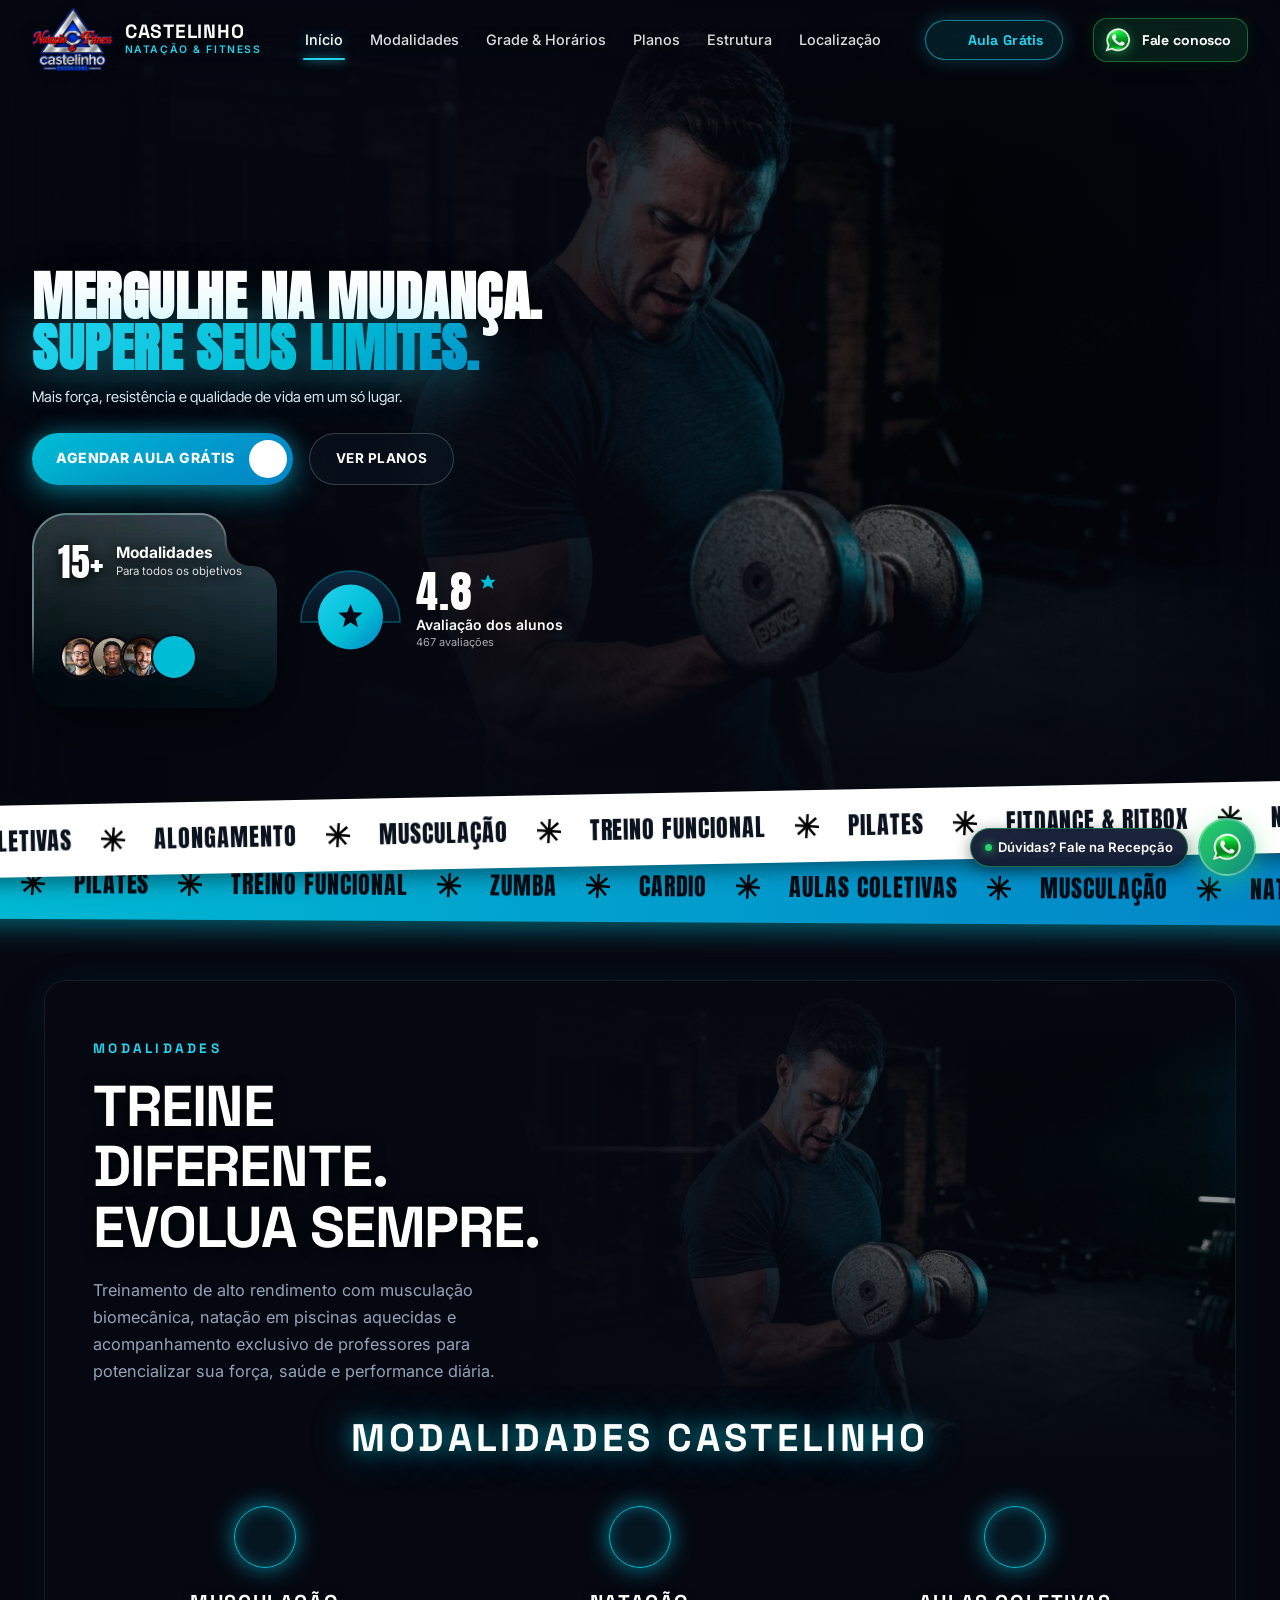
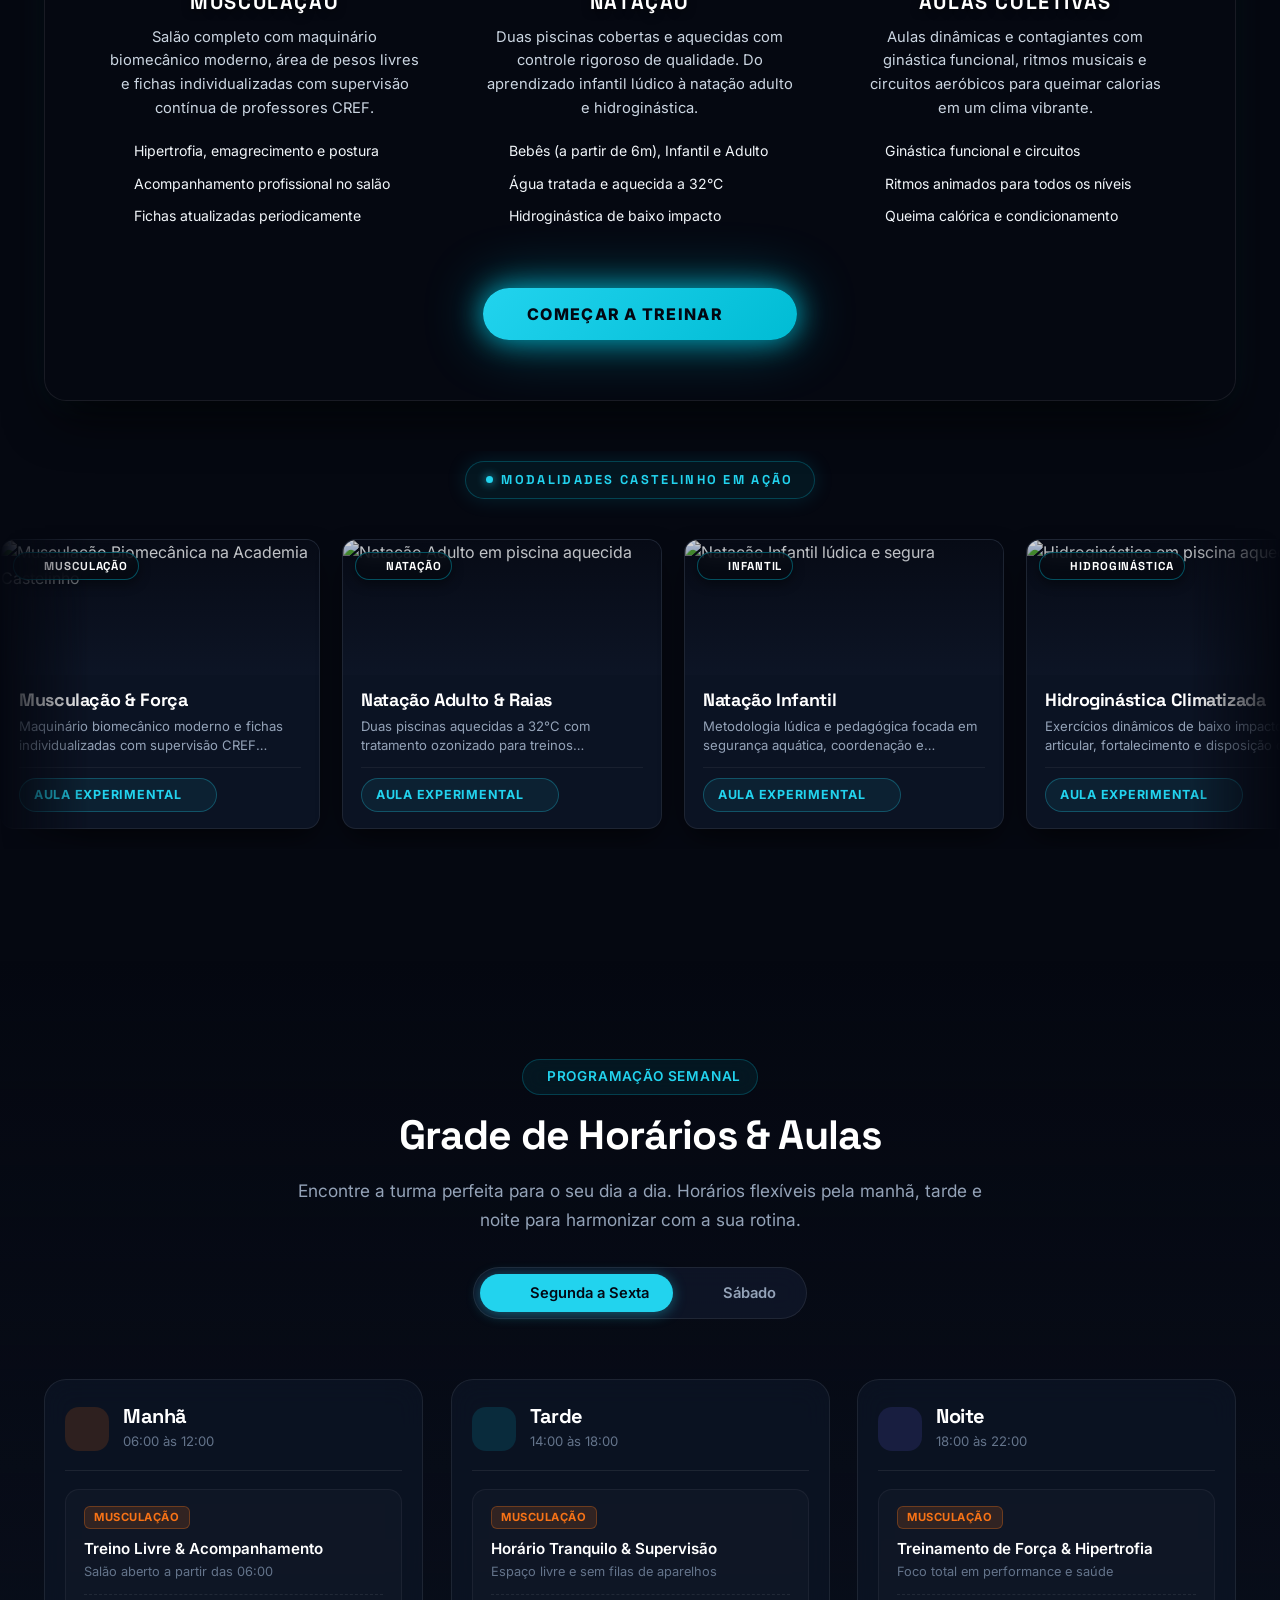
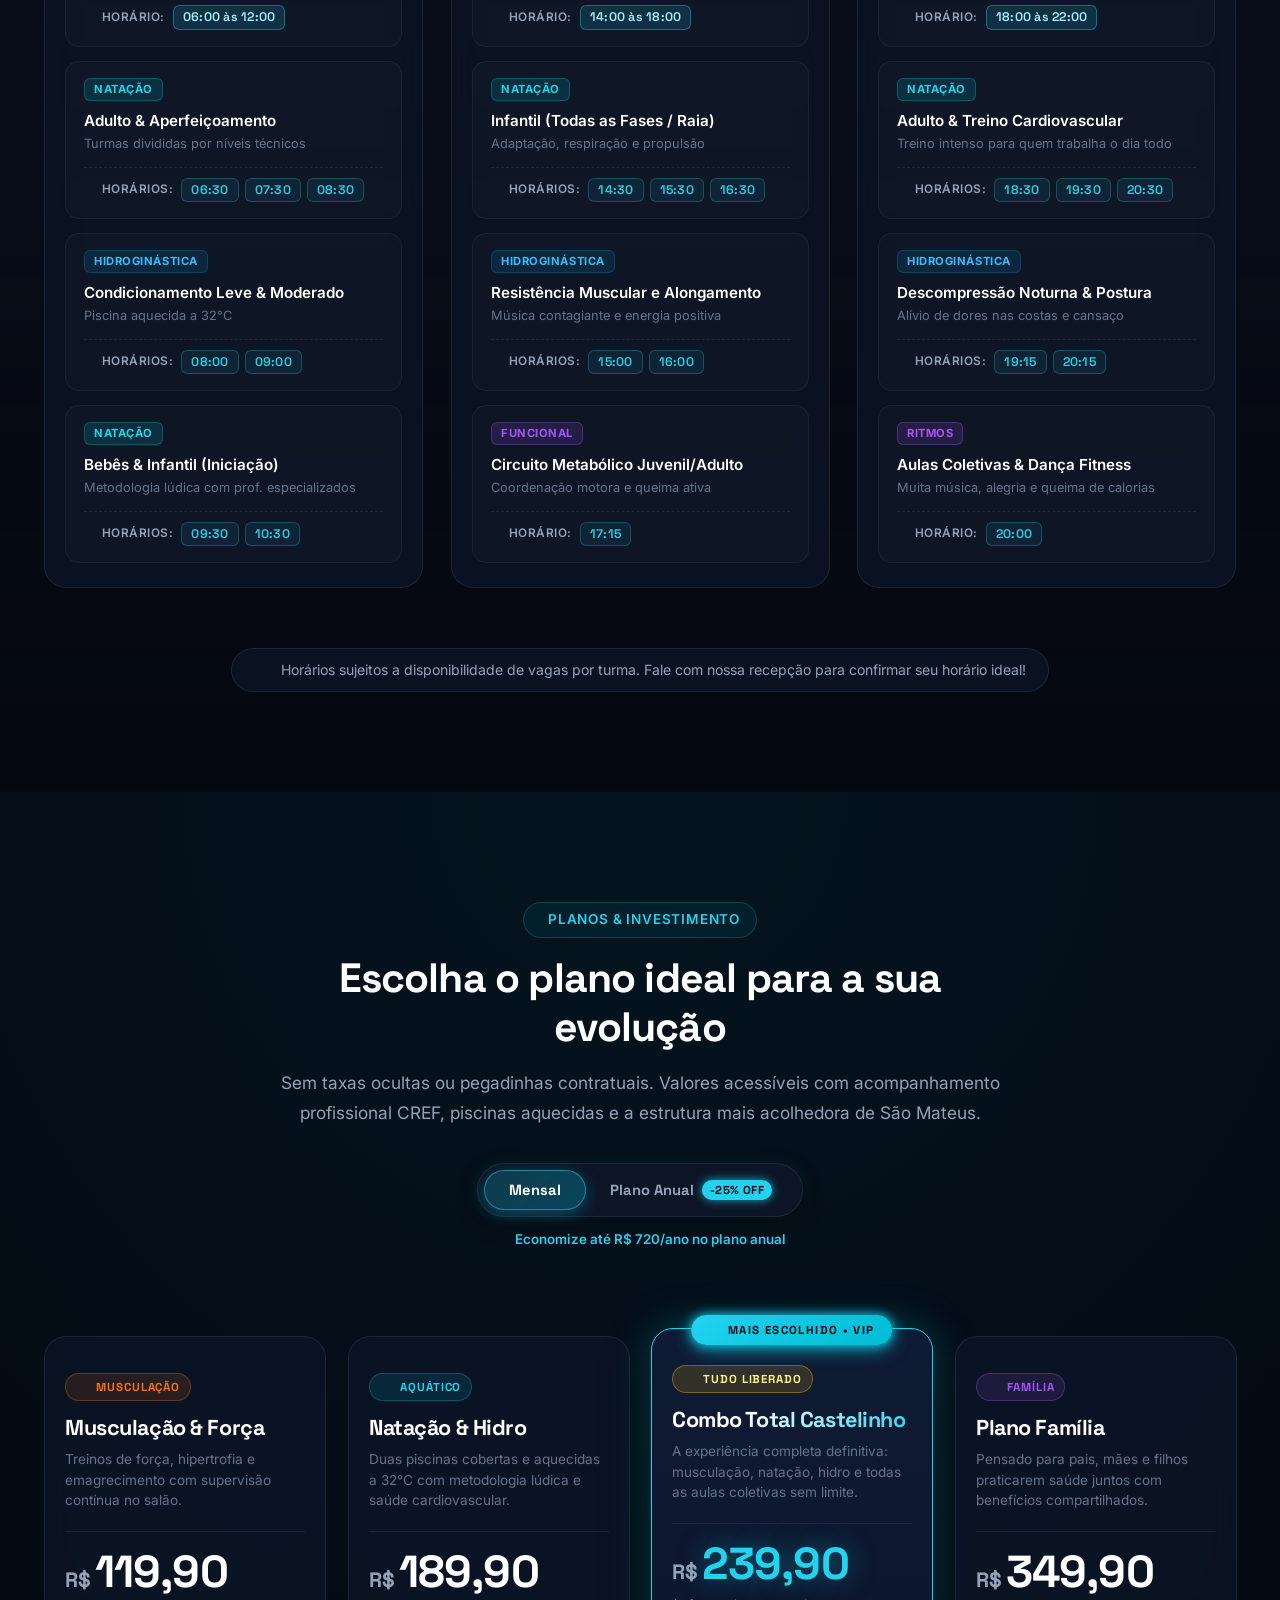
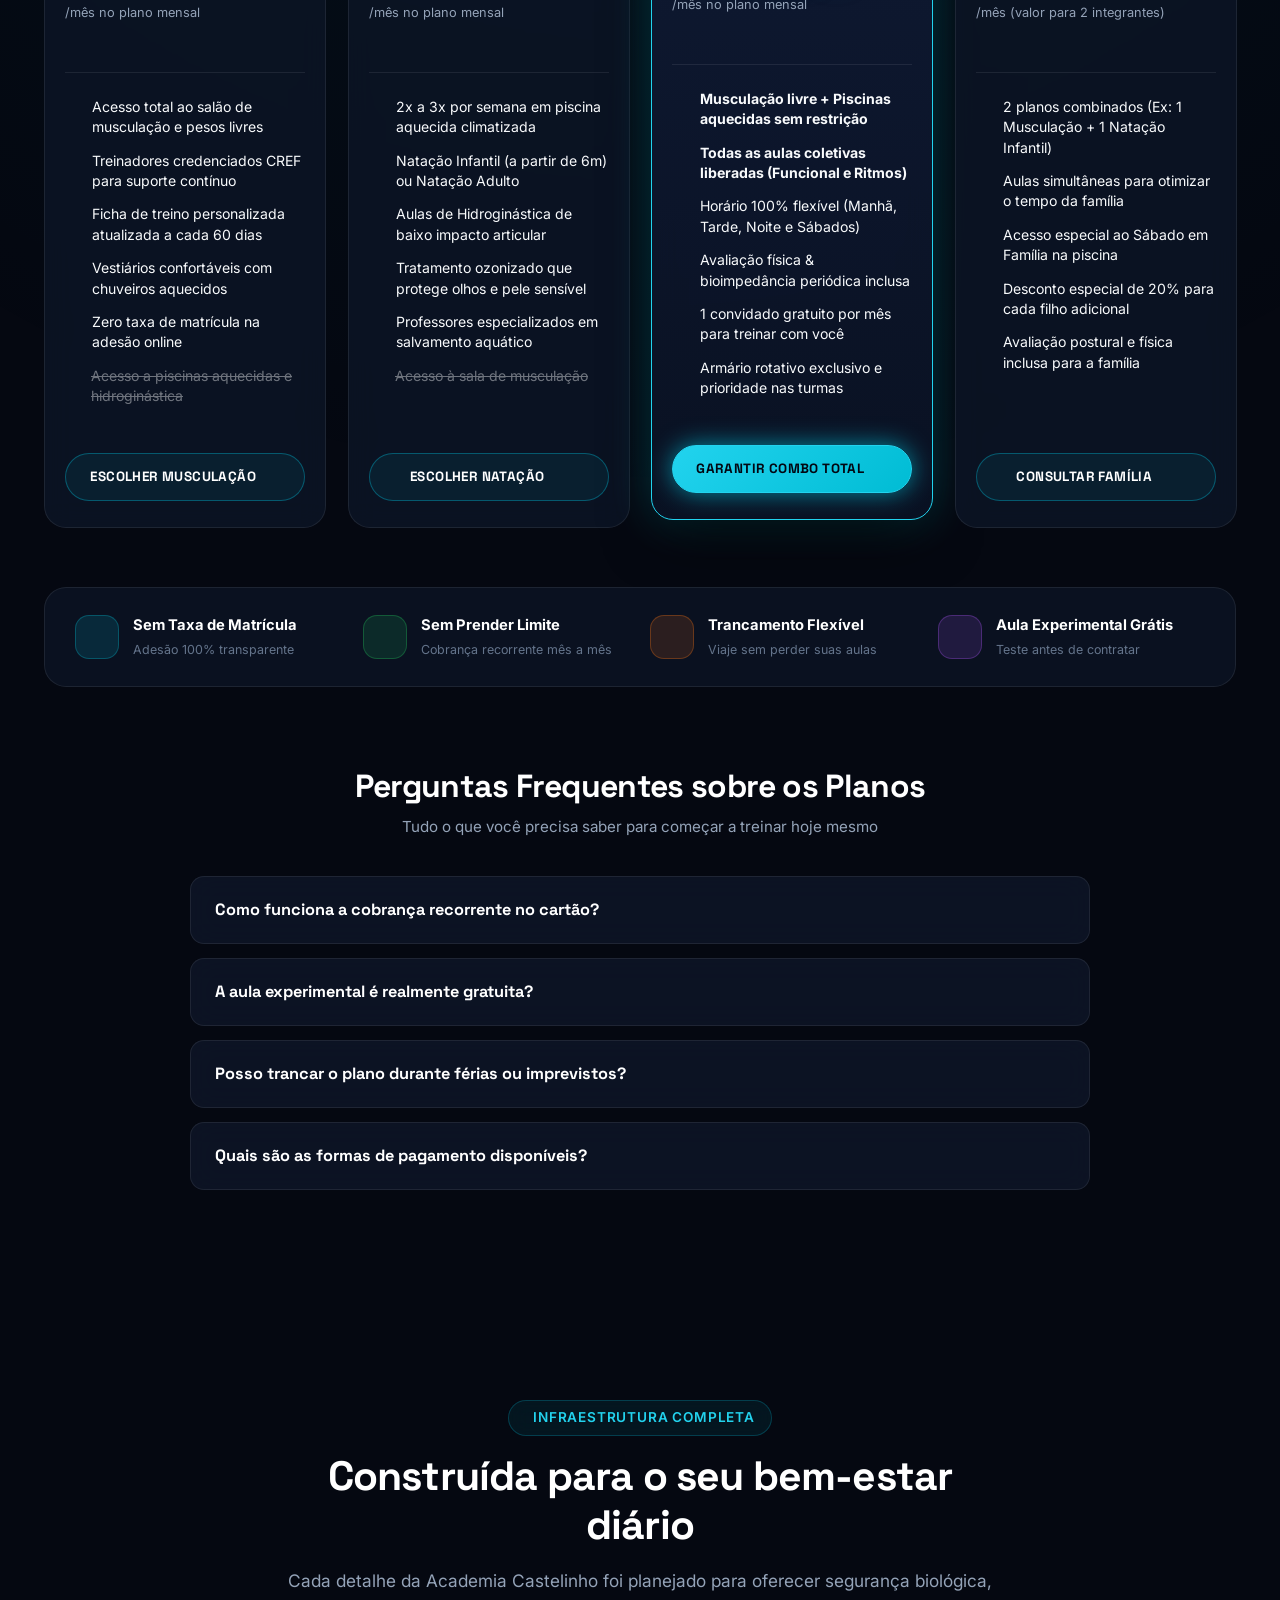
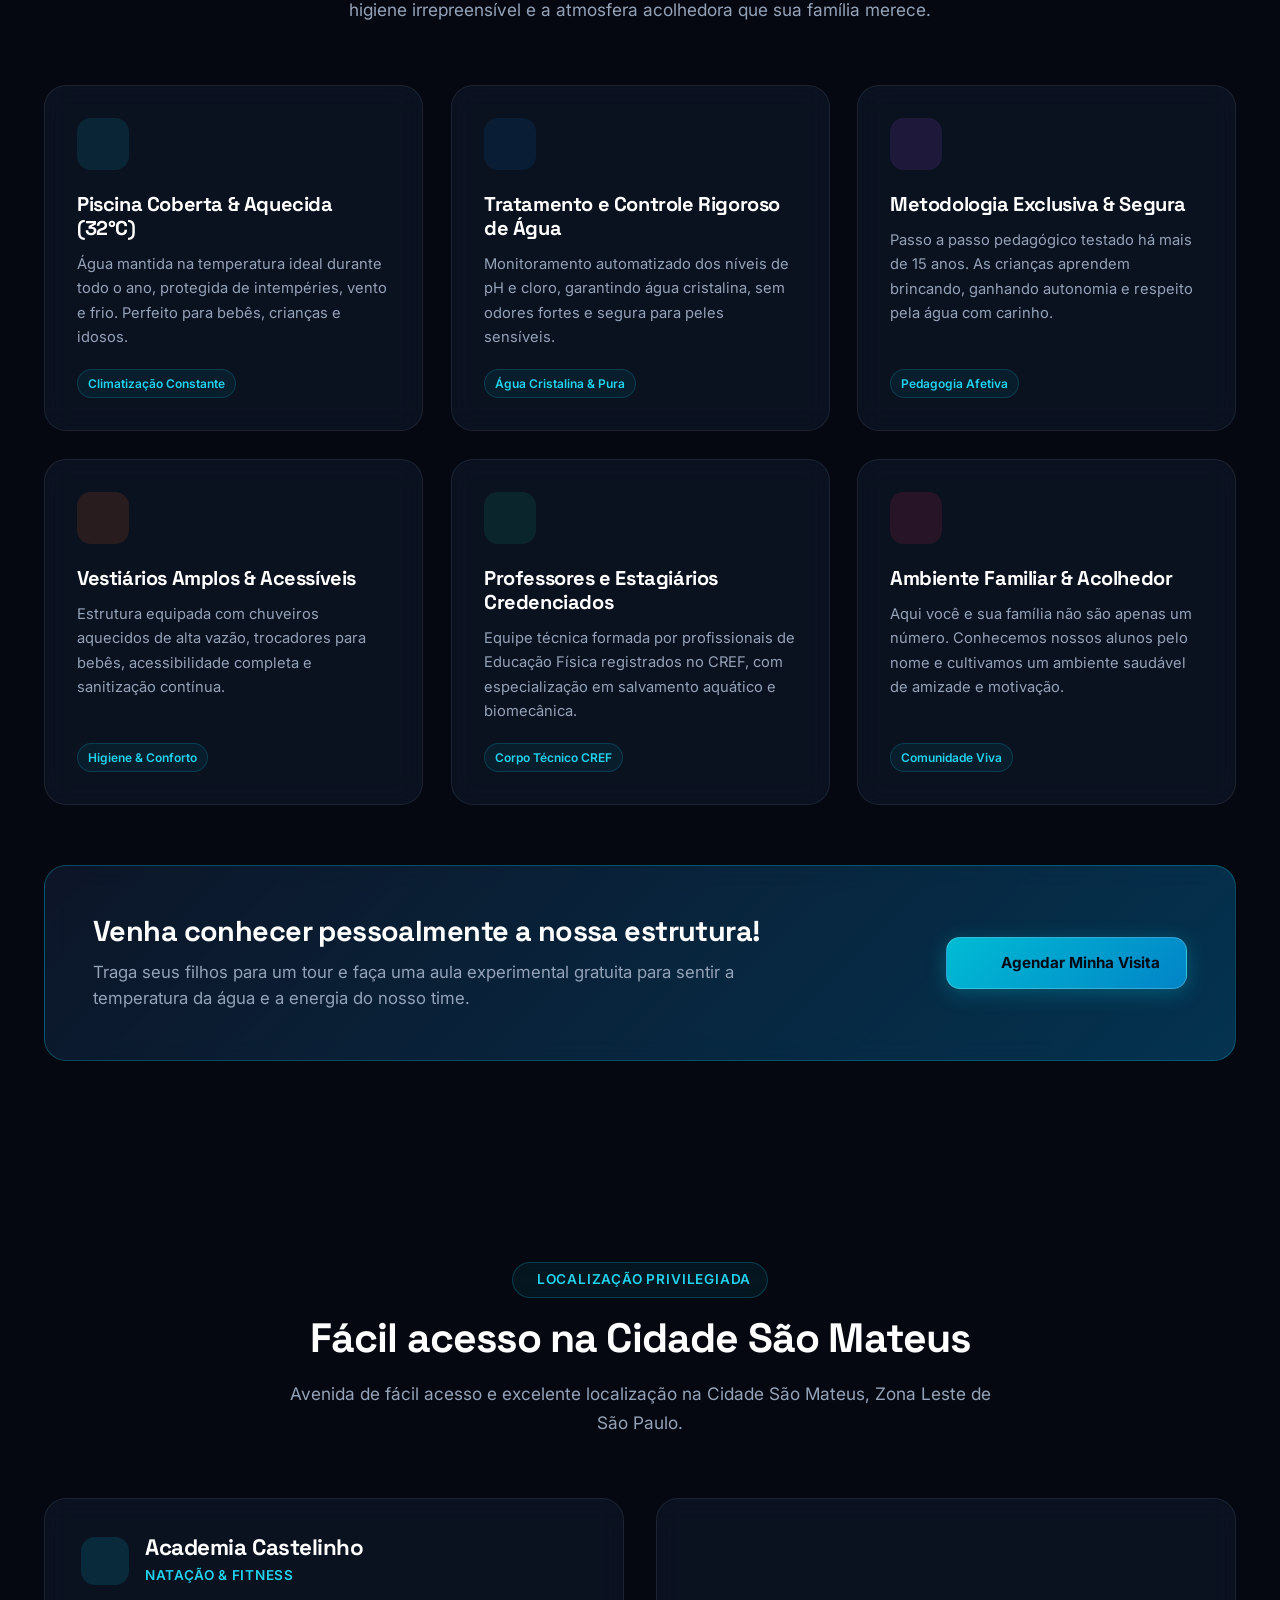
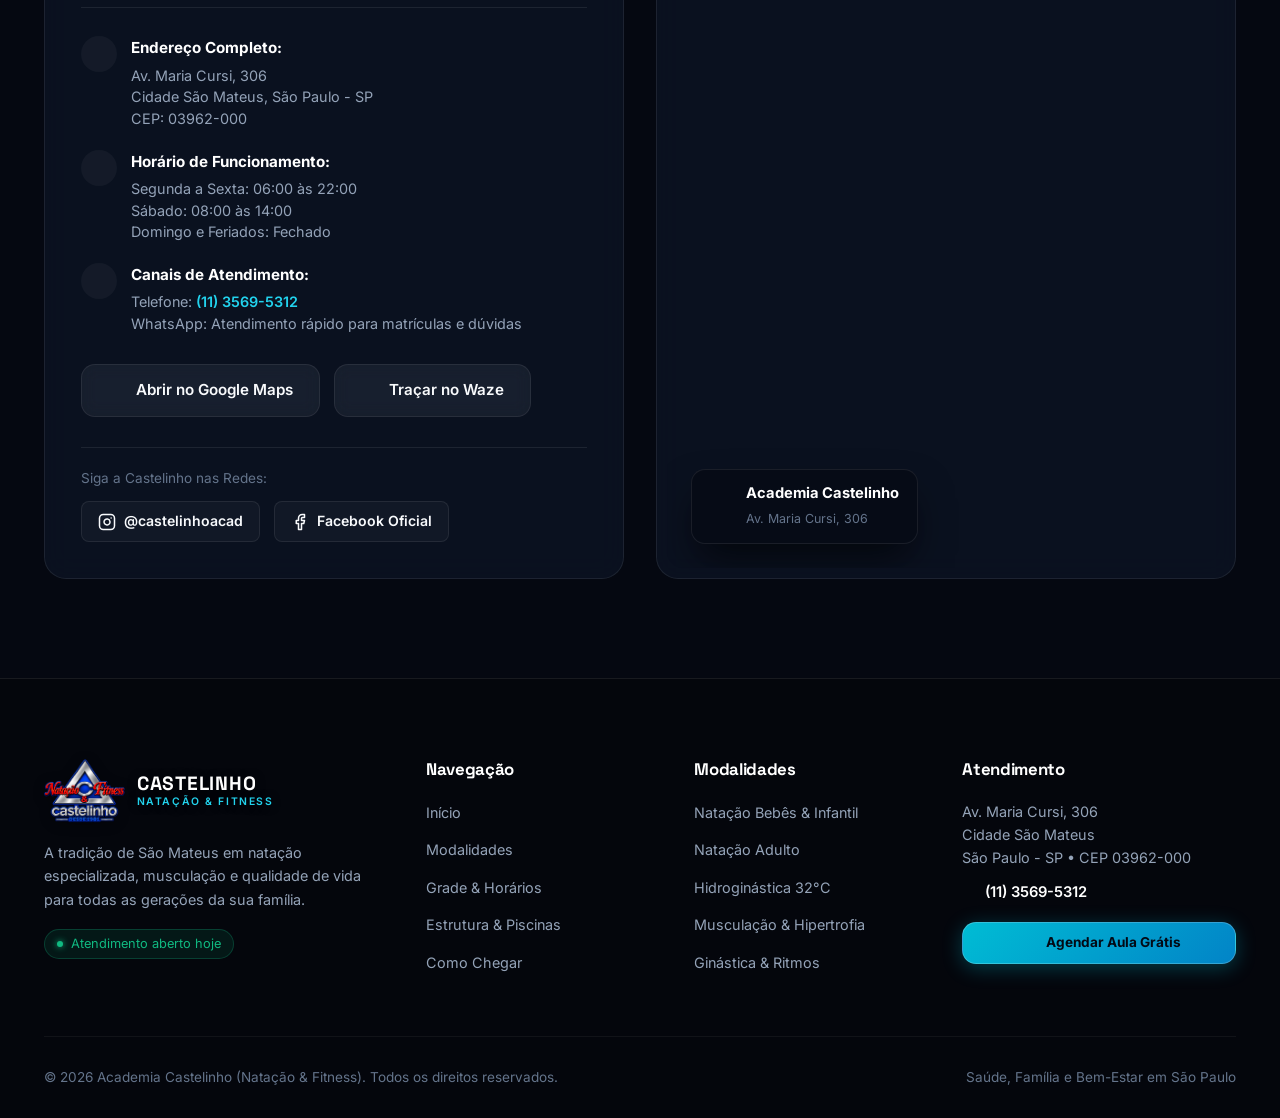
==== commit a6eaf68d: "fix: remover controles de video, reposicionar textos e nadadora no mobile e ocultar divisao com faix" ====
--- a/index.html
+++ b/index.html
@@ -84,7 +84,7 @@
     rel="stylesheet">
 
   <!-- Folha de Estilos Principal -->
-  <link rel="stylesheet" href="assets/css/style.css?v=50">
+  <link rel="stylesheet" href="assets/css/style.css?v=51">
 
   <!-- CDNs Mandatórias -->
   <!-- Lenis Smooth Scroll -->
@@ -198,18 +198,6 @@
         <div class="hero-video-overlay"></div>
         <div class="hero-video-gradient"></div>
         <div class="hero-video-vignette"></div>
-      </div>
-
-      <!-- Controles Elegantes de Áudio/Pausa do Vídeo Background -->
-      <div class="hero-media-controls" aria-label="Controles do Vídeo de Fundo">
-        <button type="button" class="media-btn" id="hero-video-play-toggle"
-          aria-label="Pausar ou reproduzir vídeo de fundo" title="Pausar / Reproduzir">
-          <i data-lucide="pause" id="hero-play-icon"></i>
-        </button>
-        <button type="button" class="media-btn" id="hero-video-mute-toggle"
-          aria-label="Ativar ou desativar áudio do vídeo" title="Ativar / Desativar Som">
-          <i data-lucide="volume-x" id="hero-mute-icon"></i>
-        </button>
       </div>
 
       <!-- Conteúdo Hero Estilo Alvo02 Adaptado às Cores da Castelinho -->
--- a/assets/css/style.css
+++ b/assets/css/style.css
@@ -856,15 +856,9 @@
   z-index: 3;
 }
 
-/* Controles Elegantes de Áudio e Pausa */
+/* Controles Elegantes de Áudio e Pausa (Removidos conforme solicitação) */
 .hero-media-controls {
-  position: absolute;
-  bottom: 32px;
-  right: 36px;
-  display: flex;
-  align-items: center;
-  gap: 12px;
-  z-index: 15;
+  display: none !important;
 }
 
 .media-btn {
@@ -1333,8 +1327,8 @@
   z-index: 25;
   pointer-events: none;
   overflow: visible; /* Garante que o formato retangular não seja cortado */
-  /* Faixas assentadas na base da Hero, exatamente sobre a linha divisória com a próxima seção */
-  transform: translateY(0);
+  /* Faixas assentadas na base da Hero, cobrindo perfeitamente a linha divisória com a próxima seção */
+  transform: translateY(22px);
 }
 
 .marque-block {
@@ -1492,10 +1486,22 @@
     flex-direction: column !important;
     justify-content: space-between !important;
     align-items: center !important;
-    padding: 85px 0 0 !important;
+    padding: 125px 0 0 !important;
     box-sizing: border-box !important;
     position: relative !important;
     overflow: visible !important;
+  }
+
+  /* Posicionamento da nadadora mais para baixo no mobile para não ser tampada */
+  .hero-video {
+    width: 120% !important;
+    height: 120% !important;
+    max-width: none !important;
+    top: 58% !important;
+    left: 50% !important;
+    transform: translate(-50%, -50%) !important;
+    object-fit: cover !important;
+    object-position: center center !important;
   }
 
   .hero-alvo-container {
@@ -1506,7 +1512,7 @@
     padding: 0 16px !important;
     width: 100% !important;
     box-sizing: border-box !important;
-    margin: 15px auto auto auto !important;
+    margin: 25px auto auto auto !important;
     z-index: 10 !important;
   }
 
@@ -1595,13 +1601,13 @@
     display: none !important;
   }
 
-  /* Faixas Alinhadas Acima da Divisão com Largura/Altura Aumentada (Estilo Alvo) */
+  /* Faixas Alinhadas Sobre a Divisão Cobrindo o Início da Próxima Seção (Estilo Alvo) */
   .hero-marque-divider {
     position: absolute !important;
-    bottom: 10px !important;
+    bottom: 0 !important;
     left: 0 !important;
     width: 100% !important;
-    transform: translateY(0) !important;
+    transform: translateY(22px) !important;
     z-index: 25 !important;
     margin: 0 !important;
     overflow: visible !important;
@@ -1637,8 +1643,7 @@
   }
 
   .hero-media-controls {
-    bottom: 125px !important;
-    right: 14px !important;
+    display: none !important;
   }
 }
 
@@ -4397,13 +4402,18 @@
 
 
   .hero-video {
-    object-position: center 12% !important;
+    width: 120% !important;
+    height: 120% !important;
+    max-width: none !important;
+    top: 58% !important;
+    left: 50% !important;
+    transform: translate(-50%, -50%) !important;
+    object-fit: cover !important;
+    object-position: center center !important;
   }
 
   .hero-media-controls {
-    bottom: 110px !important;
-    right: 14px !important;
-    gap: 8px;
+    display: none !important;
   }
 
   .media-btn {
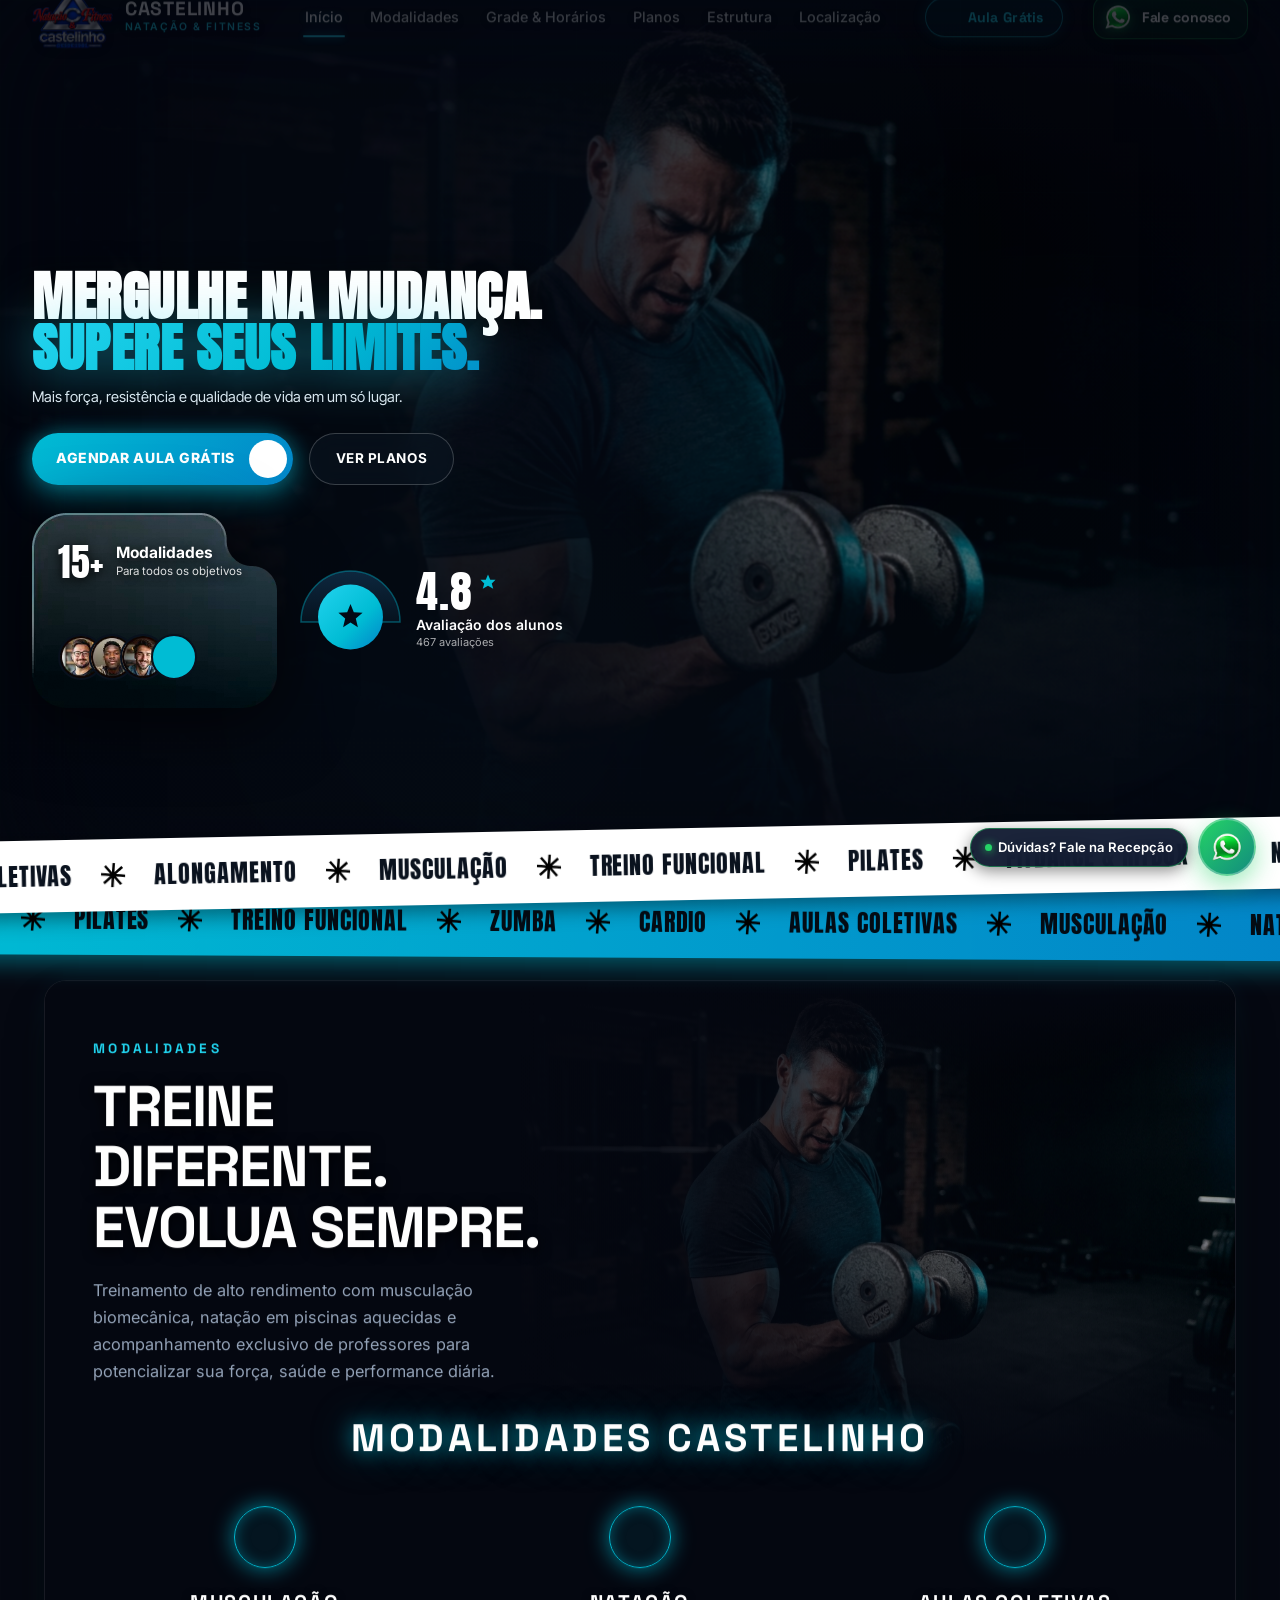
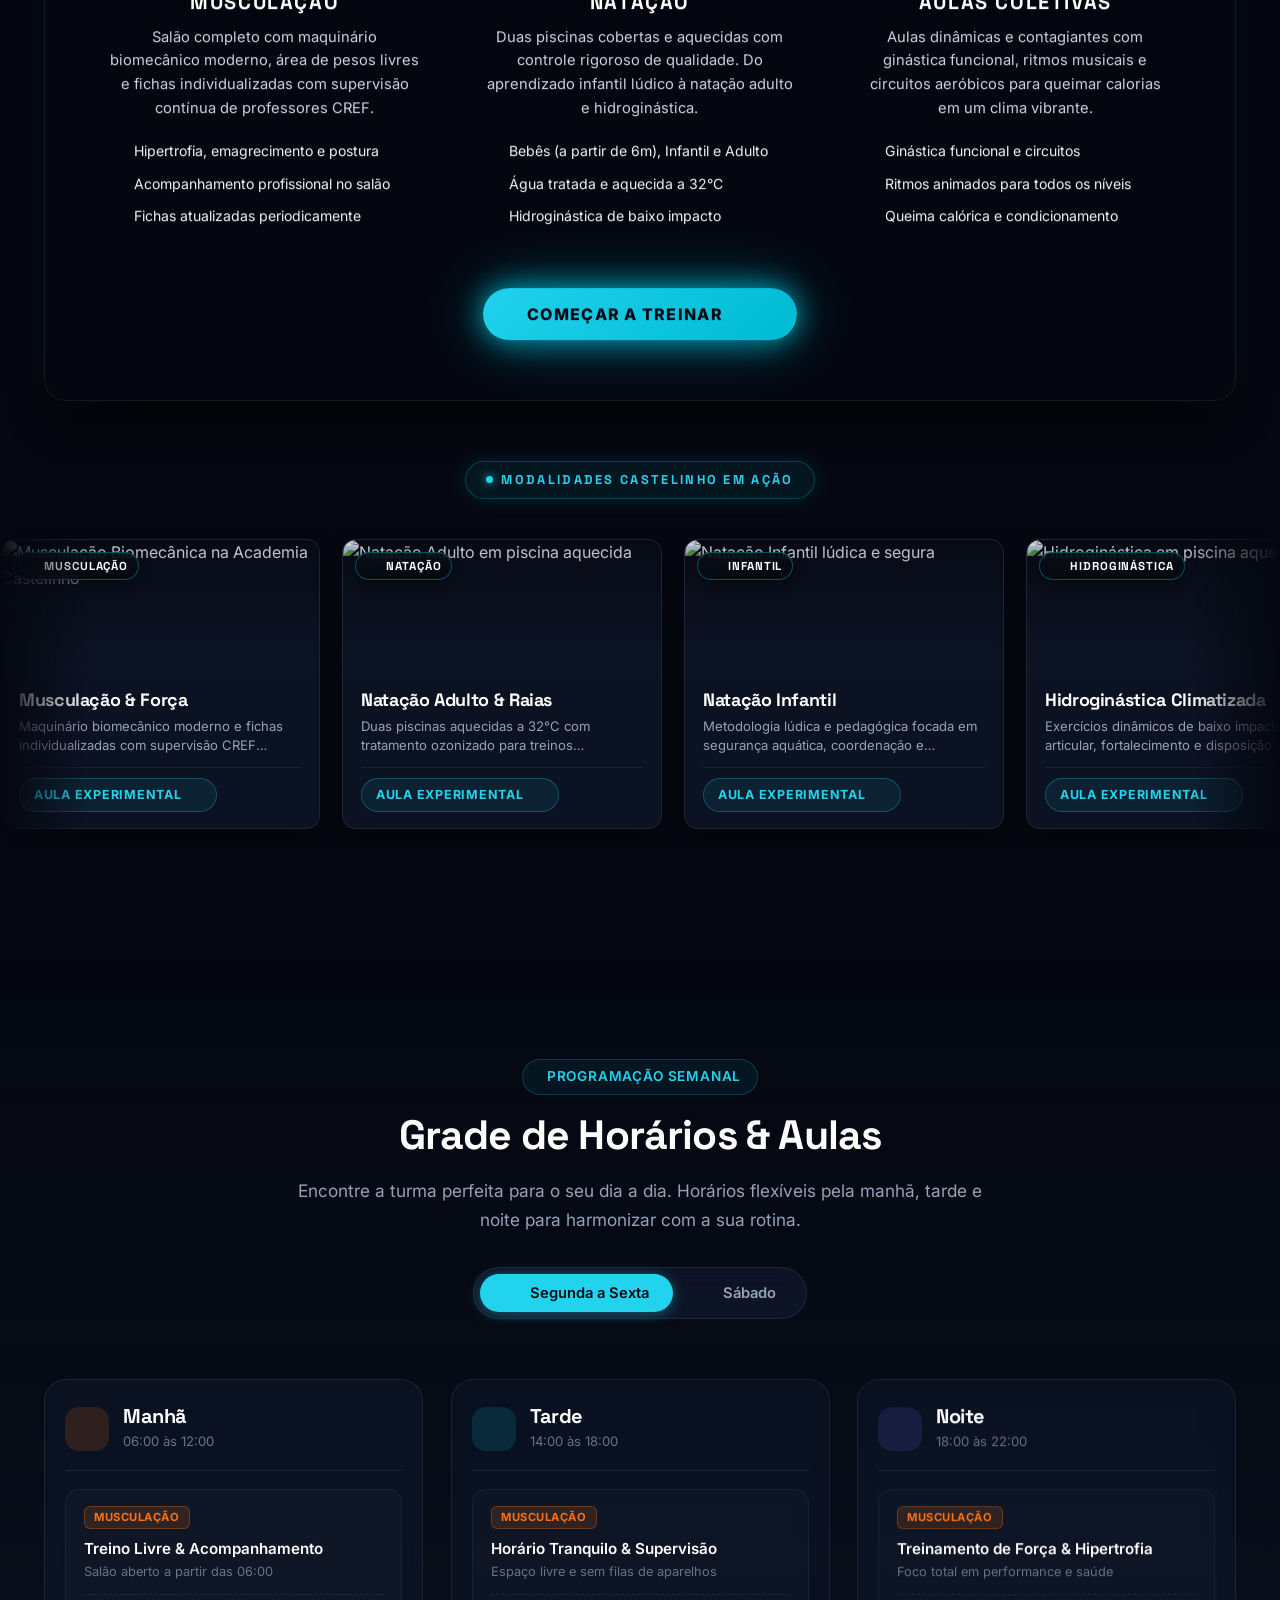
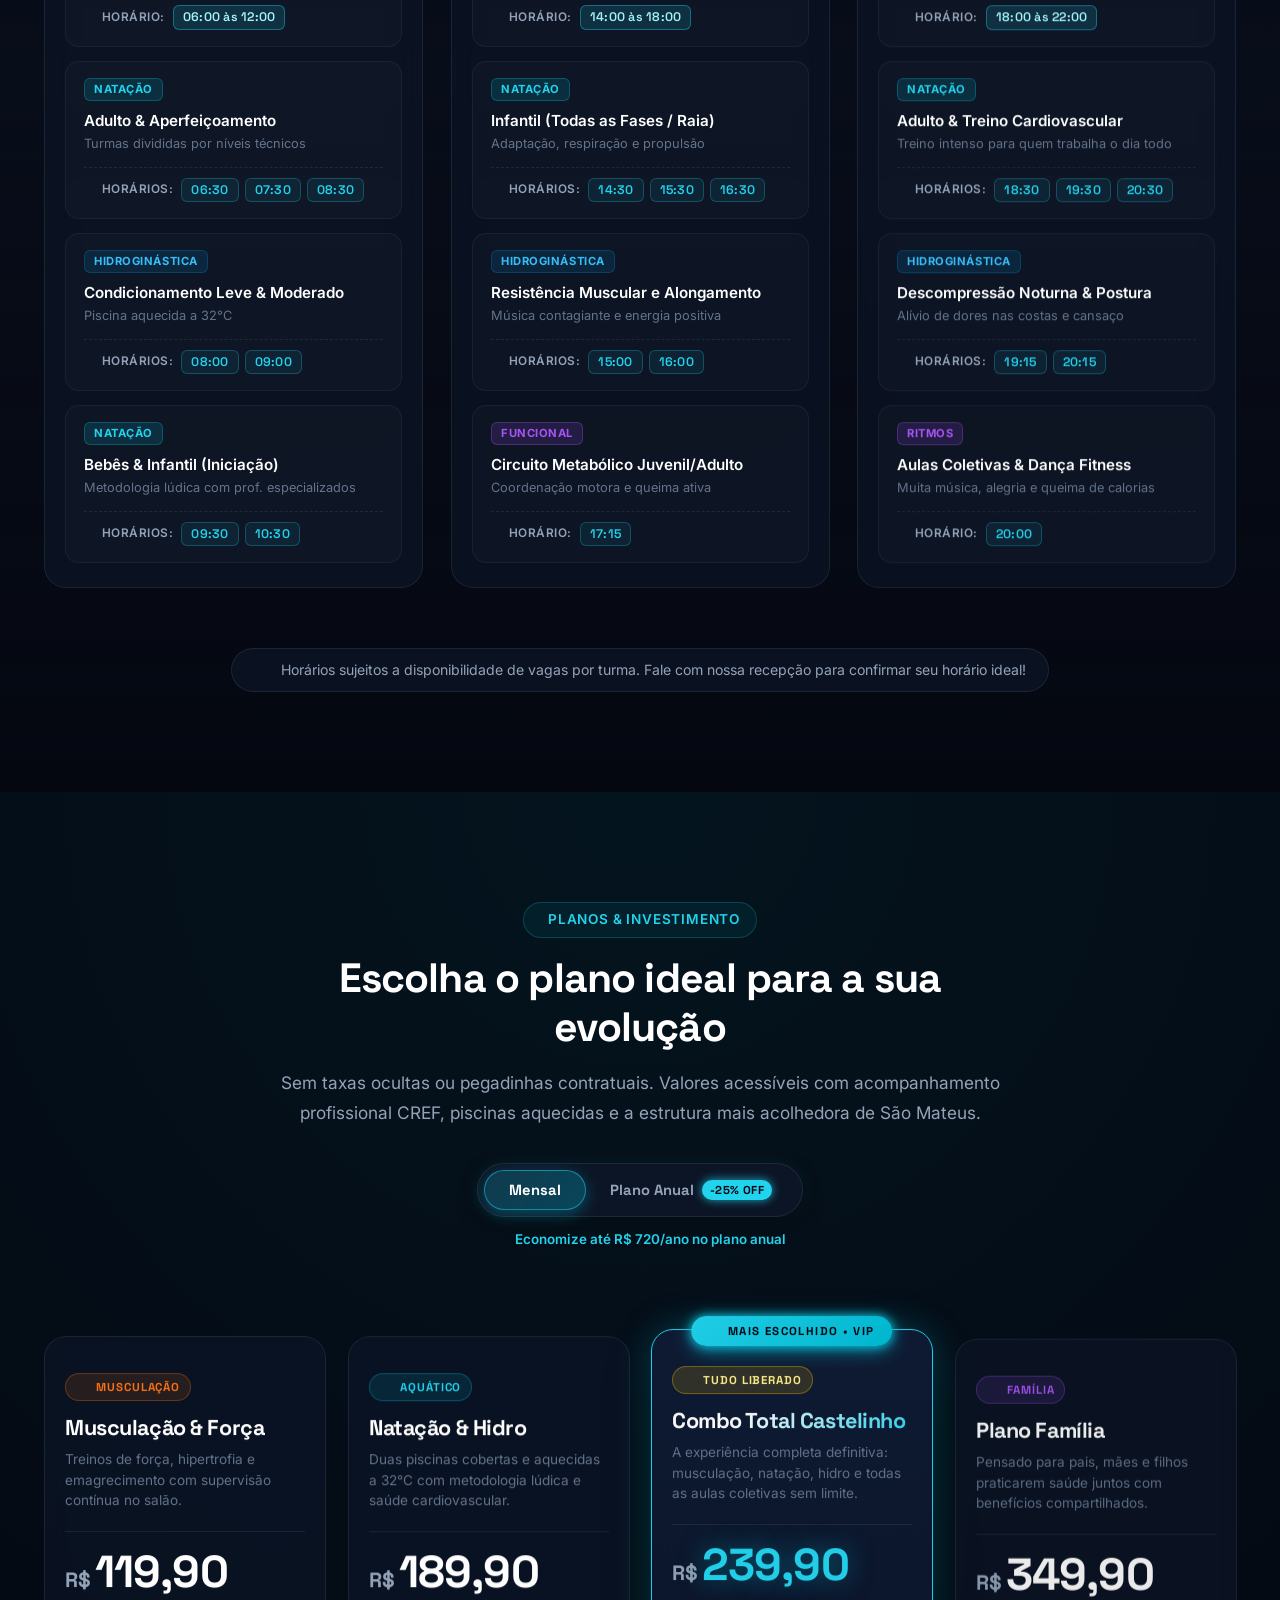
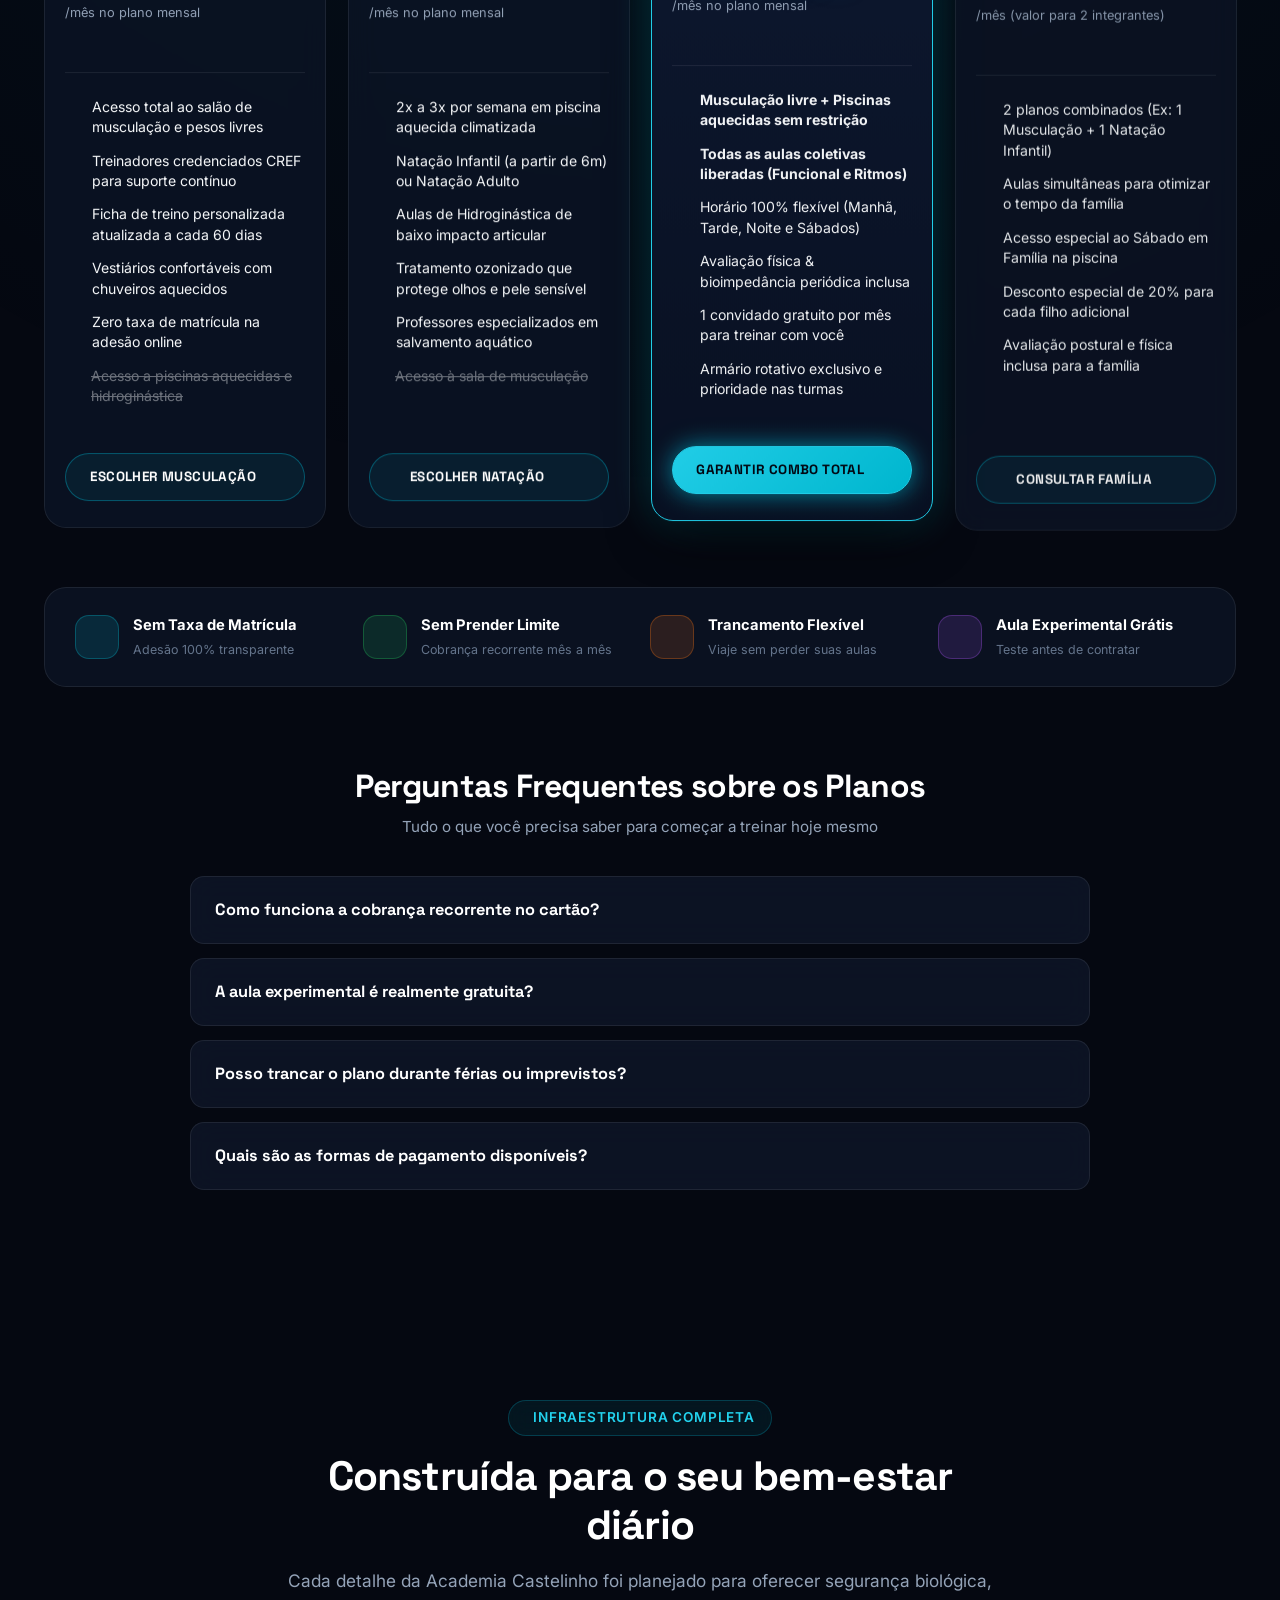
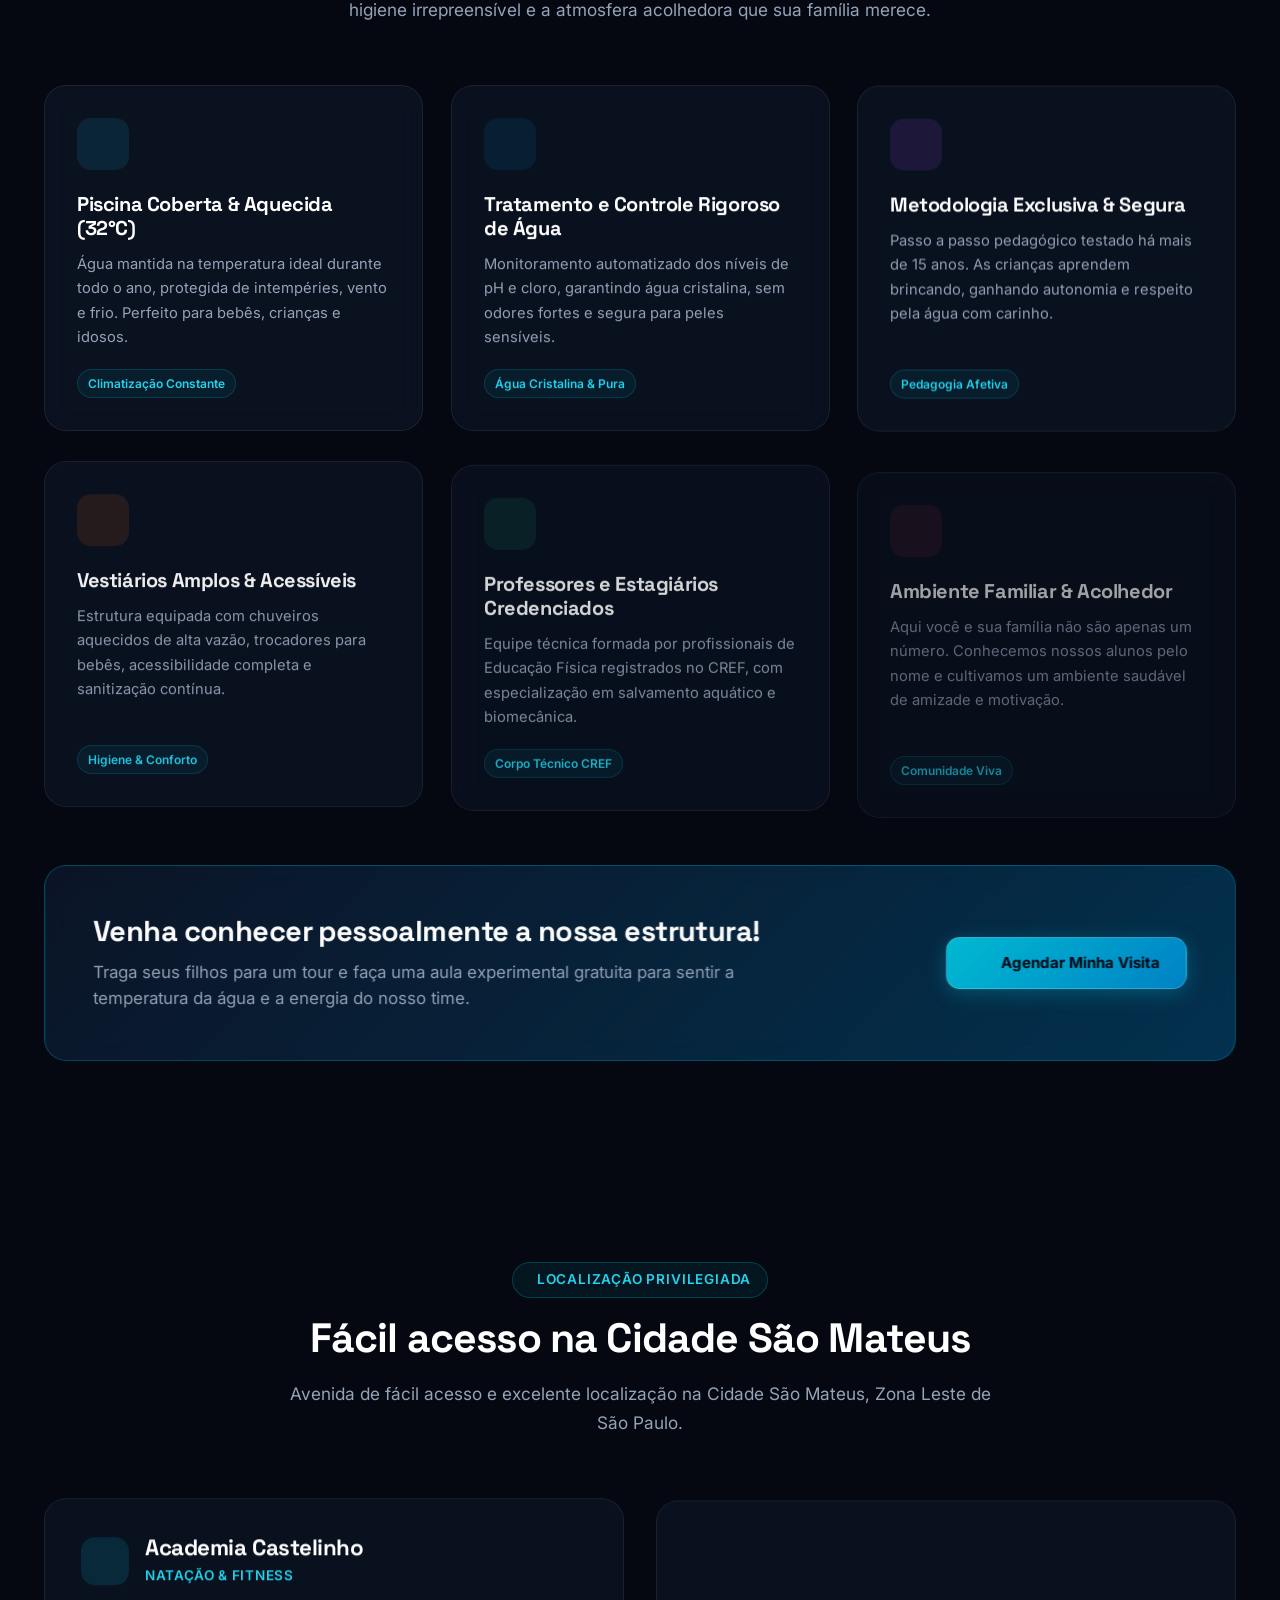
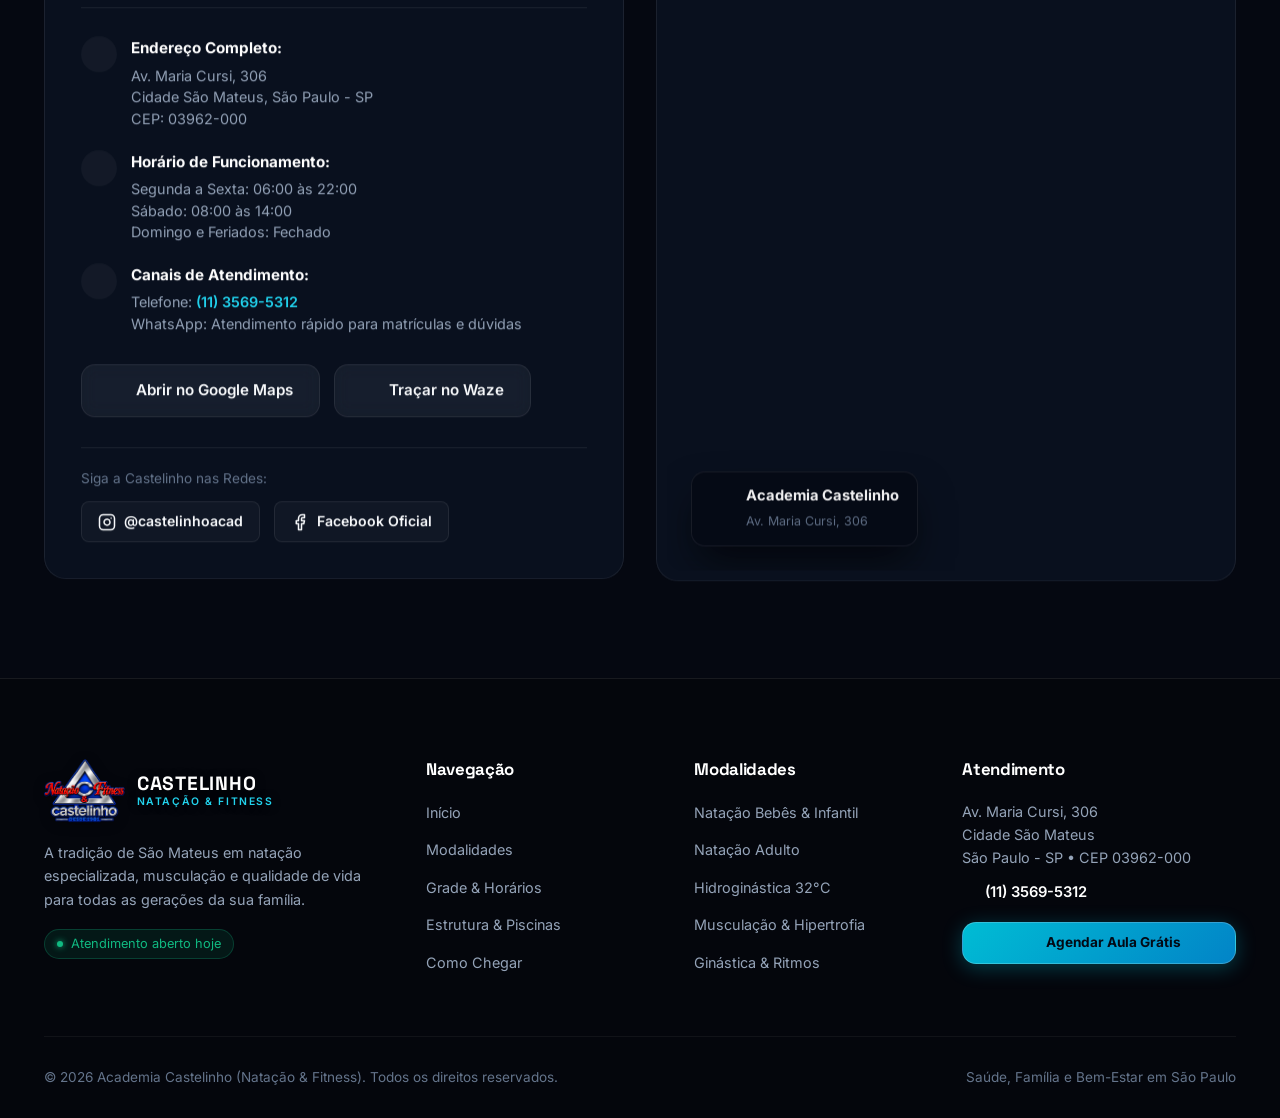
==== commit 53f736fb: "feat: adicionar efeito de scroll stacking (curtain reveal) com hero sticky e subida de secoes" ====
--- a/index.html
+++ b/index.html
@@ -84,7 +84,7 @@
     rel="stylesheet">
 
   <!-- Folha de Estilos Principal -->
-  <link rel="stylesheet" href="assets/css/style.css?v=51">
+  <link rel="stylesheet" href="assets/css/style.css?v=52">
 
   <!-- CDNs Mandatórias -->
   <!-- Lenis Smooth Scroll -->
@@ -293,9 +293,12 @@
           </div>
         </div>
       </div>
-
+    </section>
+
+    <!-- 2. SEÇÃO DE MODALIDADES (Banner Unificado de Alto Impacto) -->
+    <section class="section modalities-section" id="modalidades">
       <!-- ========================================================
-           02. FAIXAS DE TRANSIÇÃO (ÚLTIMO ELEMENTO DA HERO, SOBRE A DIVISÃO)
+           02. FAIXAS DE TRANSIÇÃO (ESTILO EXATO ALVO02 FIT - COBRINDO A TRANSIÇÃO)
            ======================================================== -->
       <div class="hero-marque-divider" aria-label="Modalidades em Destaque">
         <div class="marque-block">
@@ -384,10 +387,6 @@
           </div>
         </div>
       </div>
-    </section>
-
-    <!-- 2. SEÇÃO DE MODALIDADES (Banner Unificado de Alto Impacto) -->
-    <section class="section modalities-section" id="modalidades">
       <div class="container">
         <!-- Banner Único Envolvendo Toda a Seção de Modalidades -->
         <div class="modalities-hero-banner spotlight-card" data-tilt>
--- a/assets/css/style.css
+++ b/assets/css/style.css
@@ -900,7 +900,9 @@
    01. HERO STYLE: EXATO ALVO02 ADAPTADO ÀS CORES CASTELINHO
    ========================================================================== */
 .hero-section {
-  position: relative;
+  position: -webkit-sticky;
+  position: sticky;
+  top: 0;
   height: 100vh;
   min-height: 700px;
   display: flex;
@@ -909,7 +911,8 @@
   align-items: center;
   padding: 80px 0 0;
   box-sizing: border-box;
-  overflow: visible; /* Permite que as faixas fiquem sobre a divisão na base */
+  overflow: visible;
+  z-index: 1;
 }
 
 .hero-alvo-container {
@@ -1321,14 +1324,14 @@
    ======================================================== */
 .hero-marque-divider {
   position: absolute;
-  bottom: 0;
+  top: 0;
   left: 0;
   width: 100%;
   z-index: 25;
   pointer-events: none;
   overflow: visible; /* Garante que o formato retangular não seja cortado */
-  /* Faixas assentadas na base da Hero, cobrindo perfeitamente a linha divisória com a próxima seção */
-  transform: translateY(22px);
+  /* Faixas assentadas na divisão, subindo e cobrindo a Hero junto com a seção seguinte */
+  transform: translateY(-55%);
 }
 
 .marque-block {
@@ -1480,6 +1483,9 @@
 
 @media (max-width: 768px) {
   .hero-section {
+    position: -webkit-sticky !important;
+    position: sticky !important;
+    top: 0 !important;
     height: 100vh !important;
     min-height: 620px !important;
     display: flex !important;
@@ -1488,8 +1494,8 @@
     align-items: center !important;
     padding: 125px 0 0 !important;
     box-sizing: border-box !important;
-    position: relative !important;
     overflow: visible !important;
+    z-index: 1 !important;
   }
 
   /* Posicionamento da nadadora mais para baixo no mobile para não ser tampada */
@@ -1601,13 +1607,14 @@
     display: none !important;
   }
 
-  /* Faixas Alinhadas Sobre a Divisão Cobrindo o Início da Próxima Seção (Estilo Alvo) */
+  /* Faixas Alinhadas Sobre a Divisão Cobrindo a Hero ao Rolar a Página (Estilo Alvo) */
   .hero-marque-divider {
     position: absolute !important;
-    bottom: 0 !important;
+    top: 0 !important;
+    bottom: auto !important;
     left: 0 !important;
     width: 100% !important;
-    transform: translateY(22px) !important;
+    transform: translateY(-65px) !important;
     z-index: 25 !important;
     margin: 0 !important;
     overflow: visible !important;
@@ -1917,11 +1924,12 @@
   color: var(--text-muted);
 }
 
-/* 8. SEÇÕES GERAIS */
+/* 8. SEÇÕES GERAIS (Efeito de Sobreposição ao Rolar sobre a Hero) */
 .section {
   position: relative;
   padding: 100px 0;
-  z-index: 1;
+  z-index: 10;
+  background-color: var(--bg-darkest);
 }
 
 .section-header {
@@ -1981,6 +1989,8 @@
 .modalities-section {
   position: relative;
   padding: 80px 0 90px;
+  z-index: 10;
+  background-color: var(--bg-darkest);
 }
 
 /* Card Único que envolve toda a seção de modalidades */
@@ -3789,7 +3799,7 @@
   background: #04060c;
   border-top: 1px solid var(--border-subtle);
   padding: 80px 0 30px;
-  z-index: 1;
+  z-index: 10;
 }
 
 .footer-top {
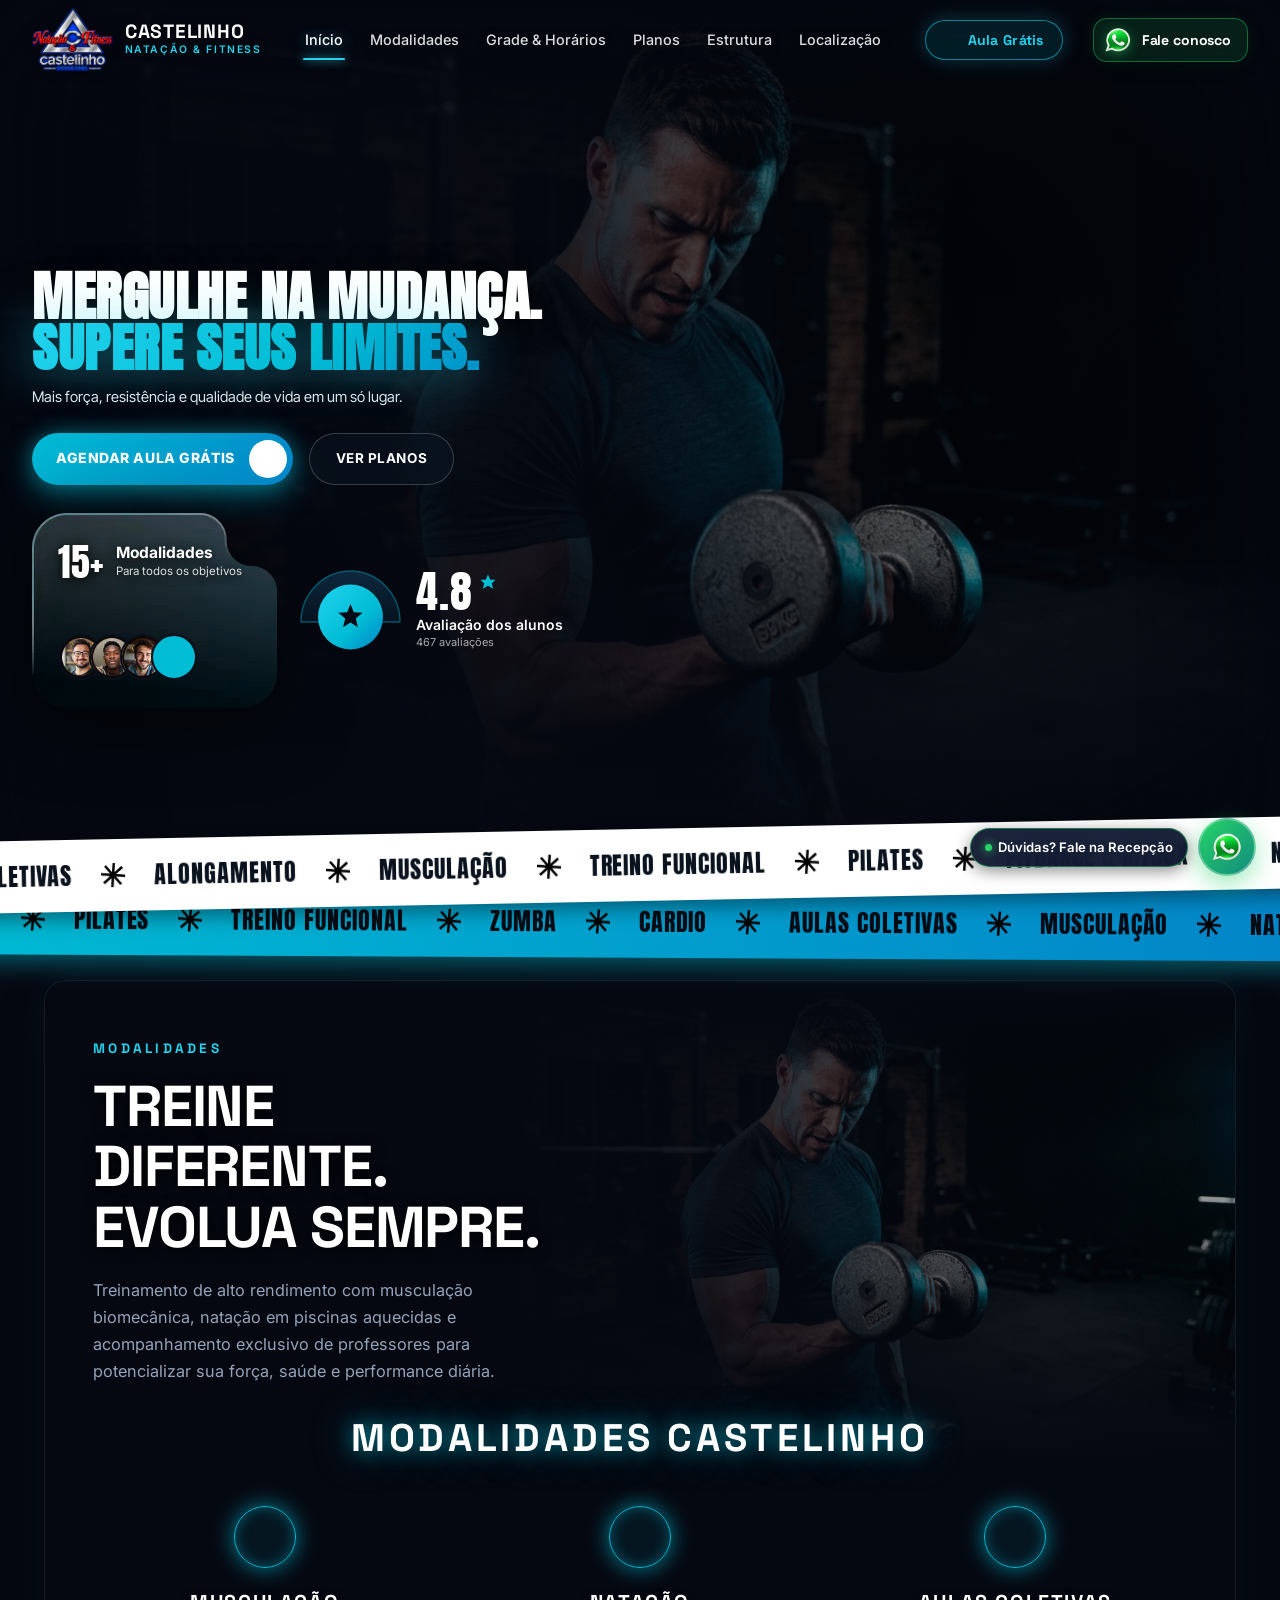
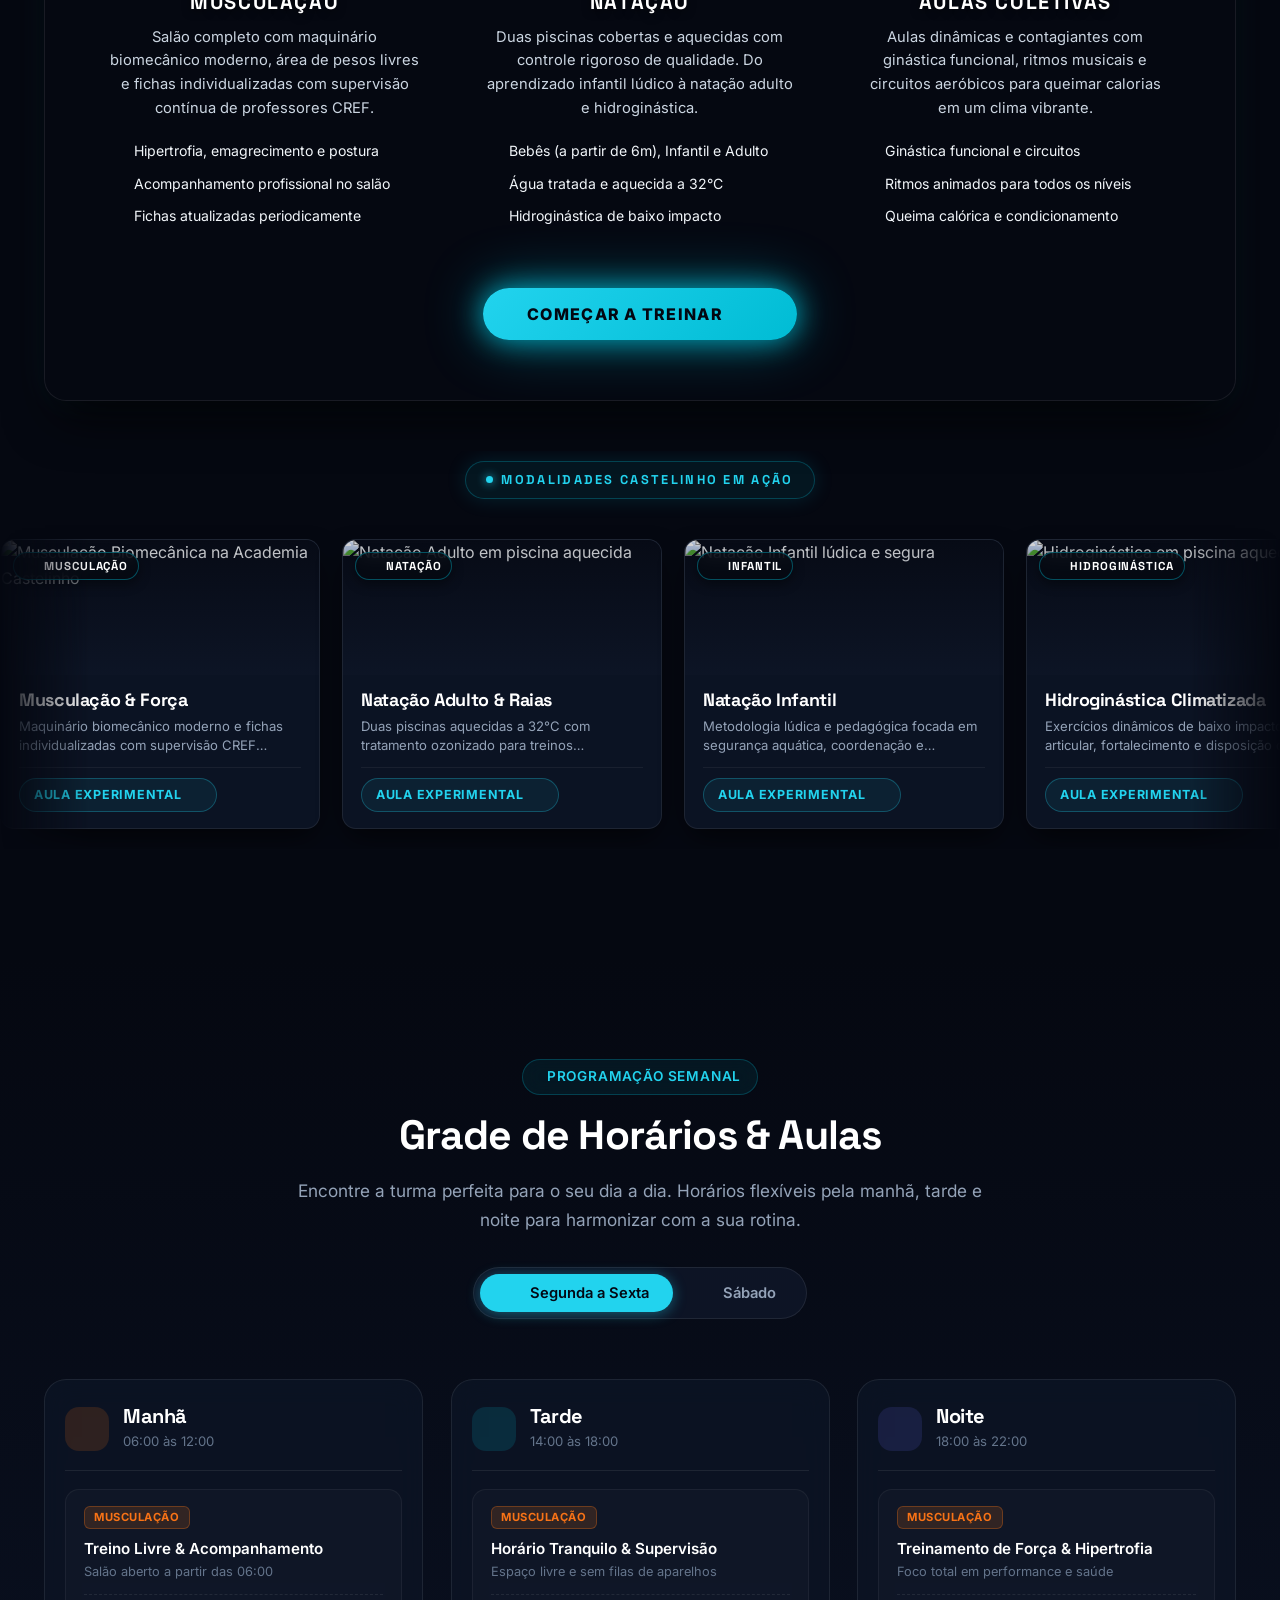
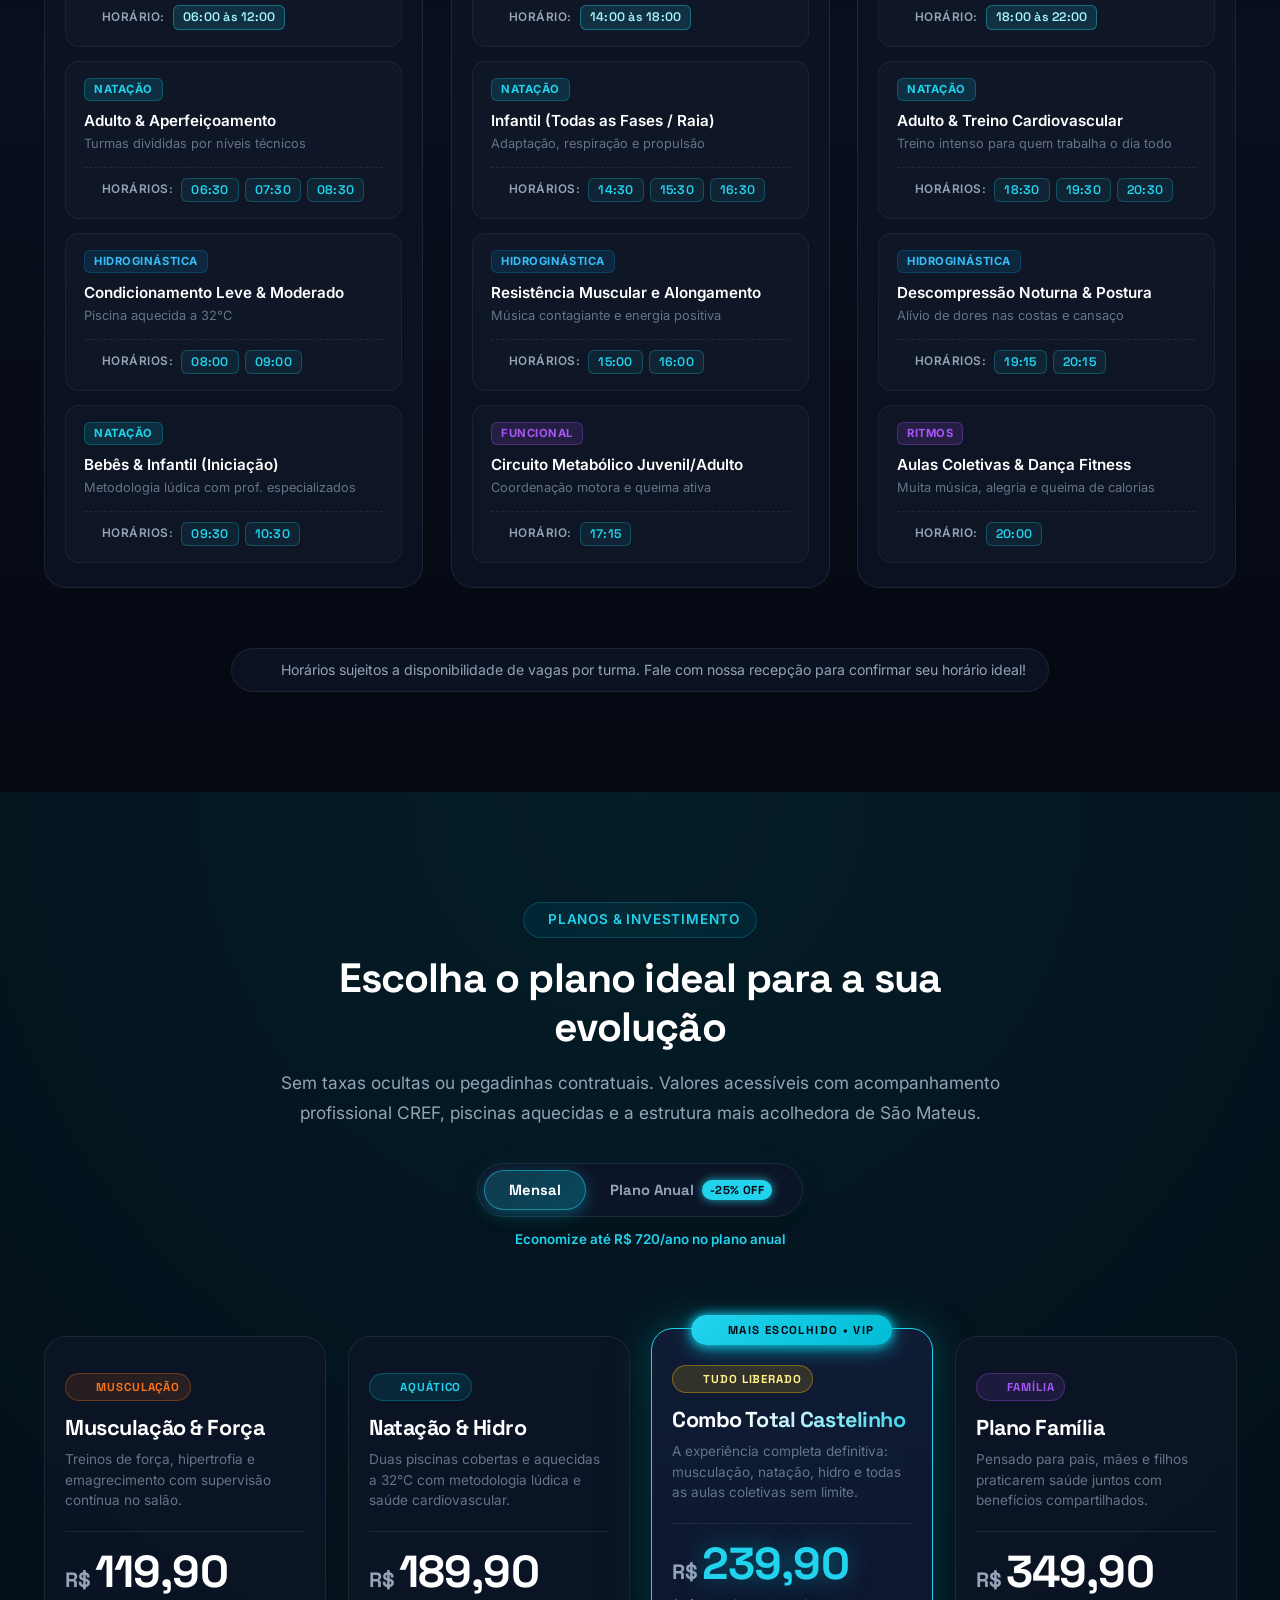
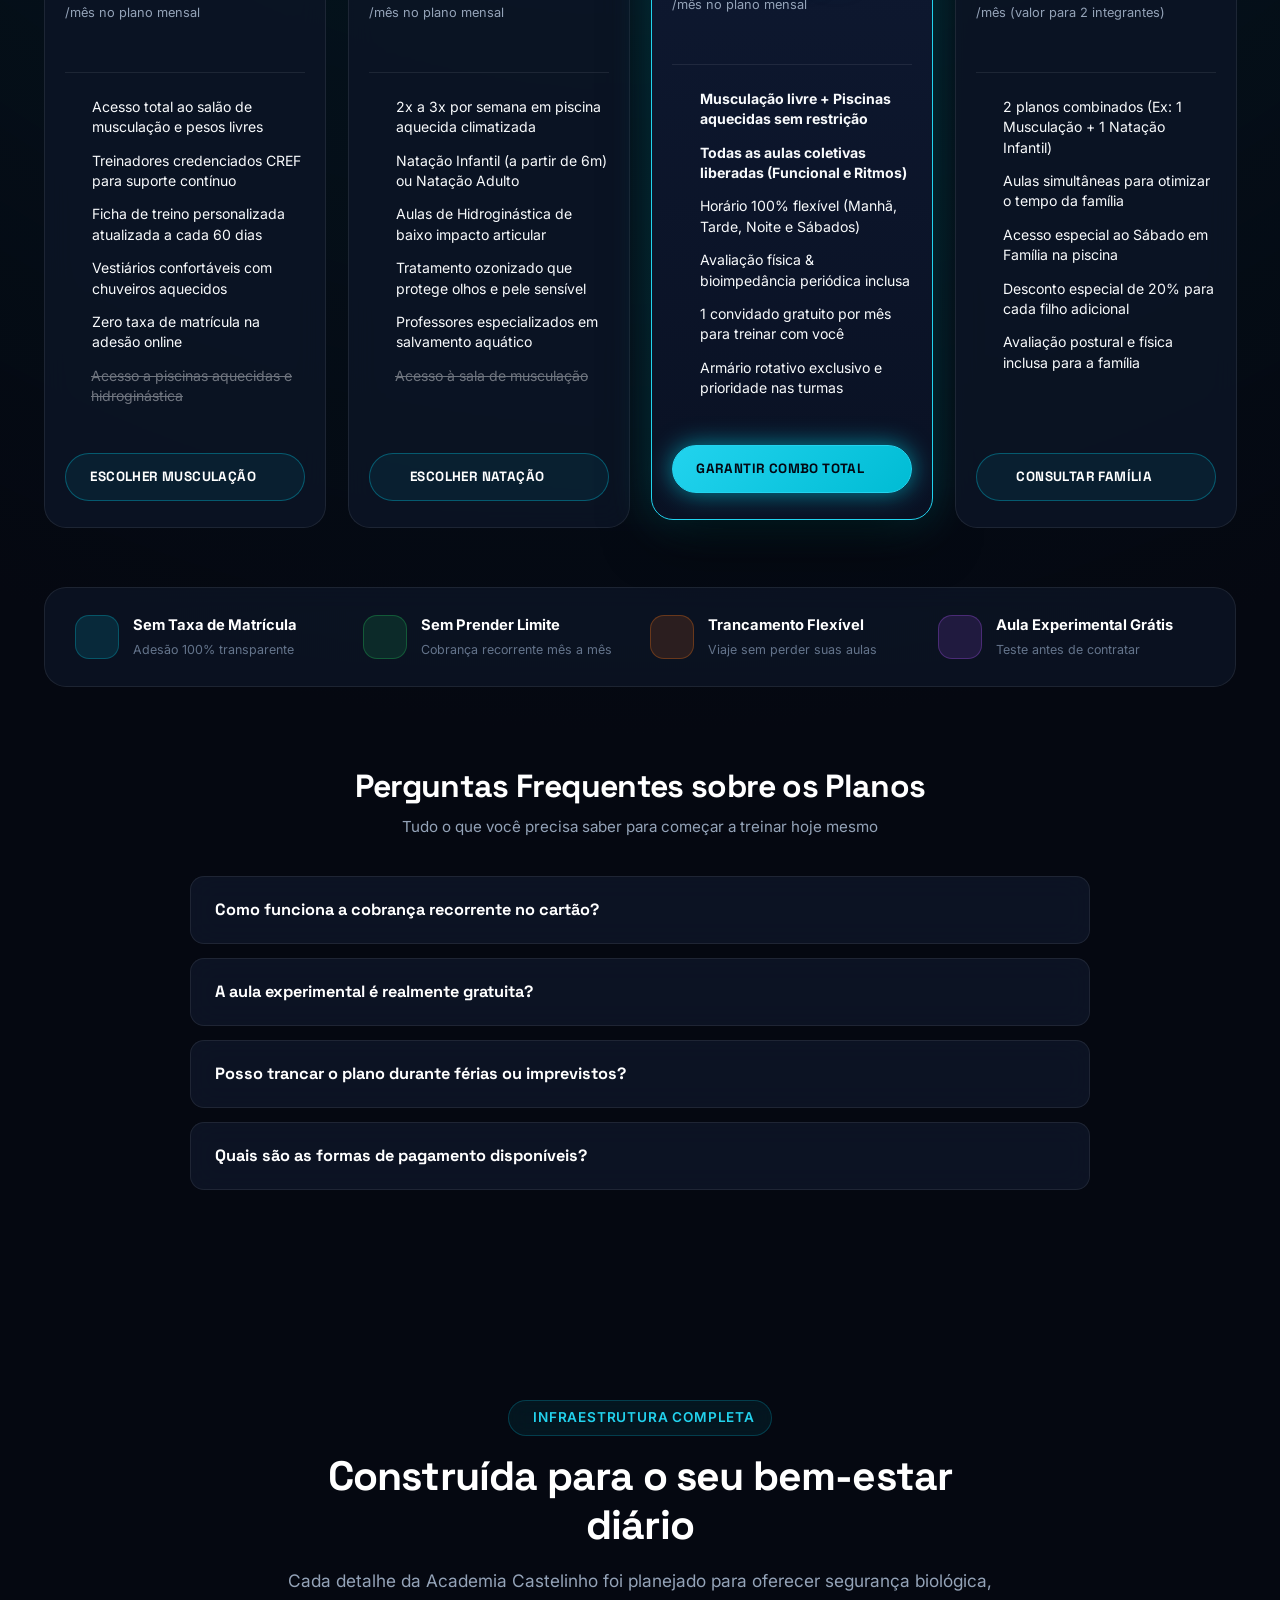
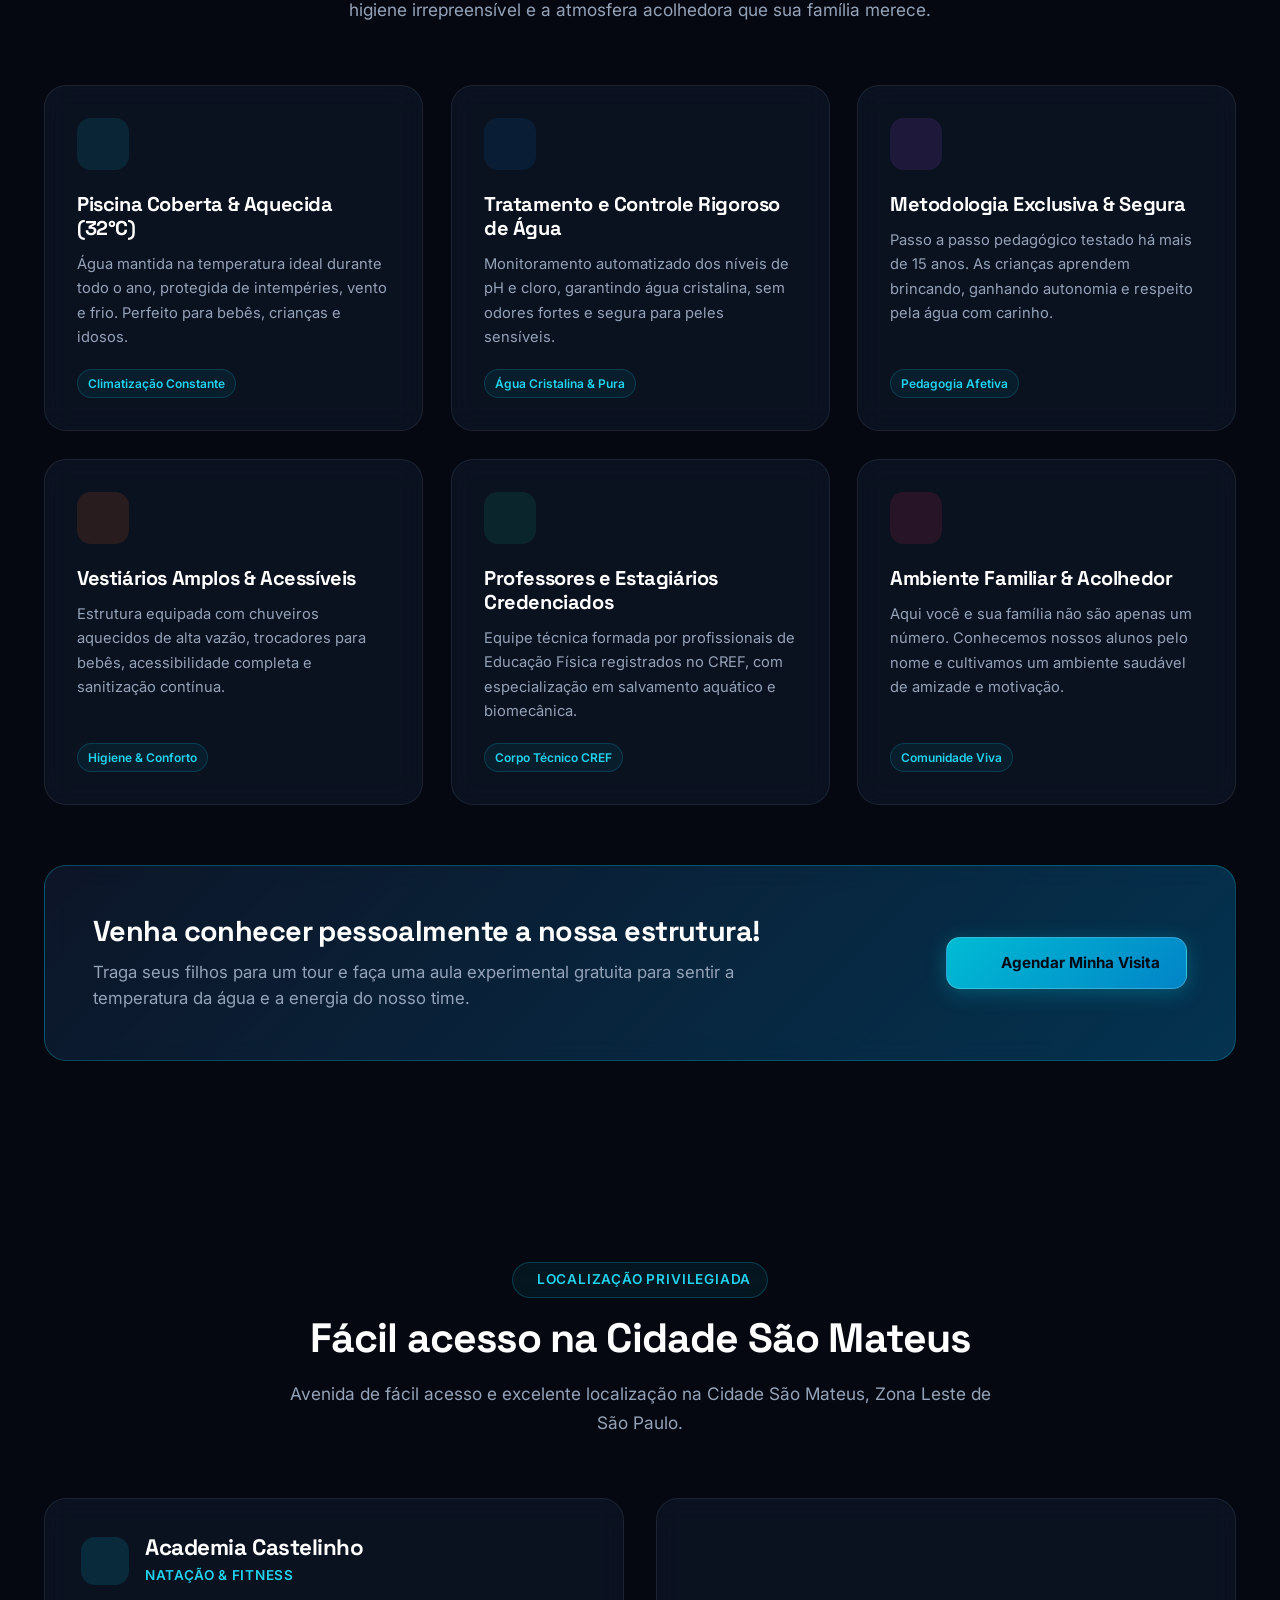
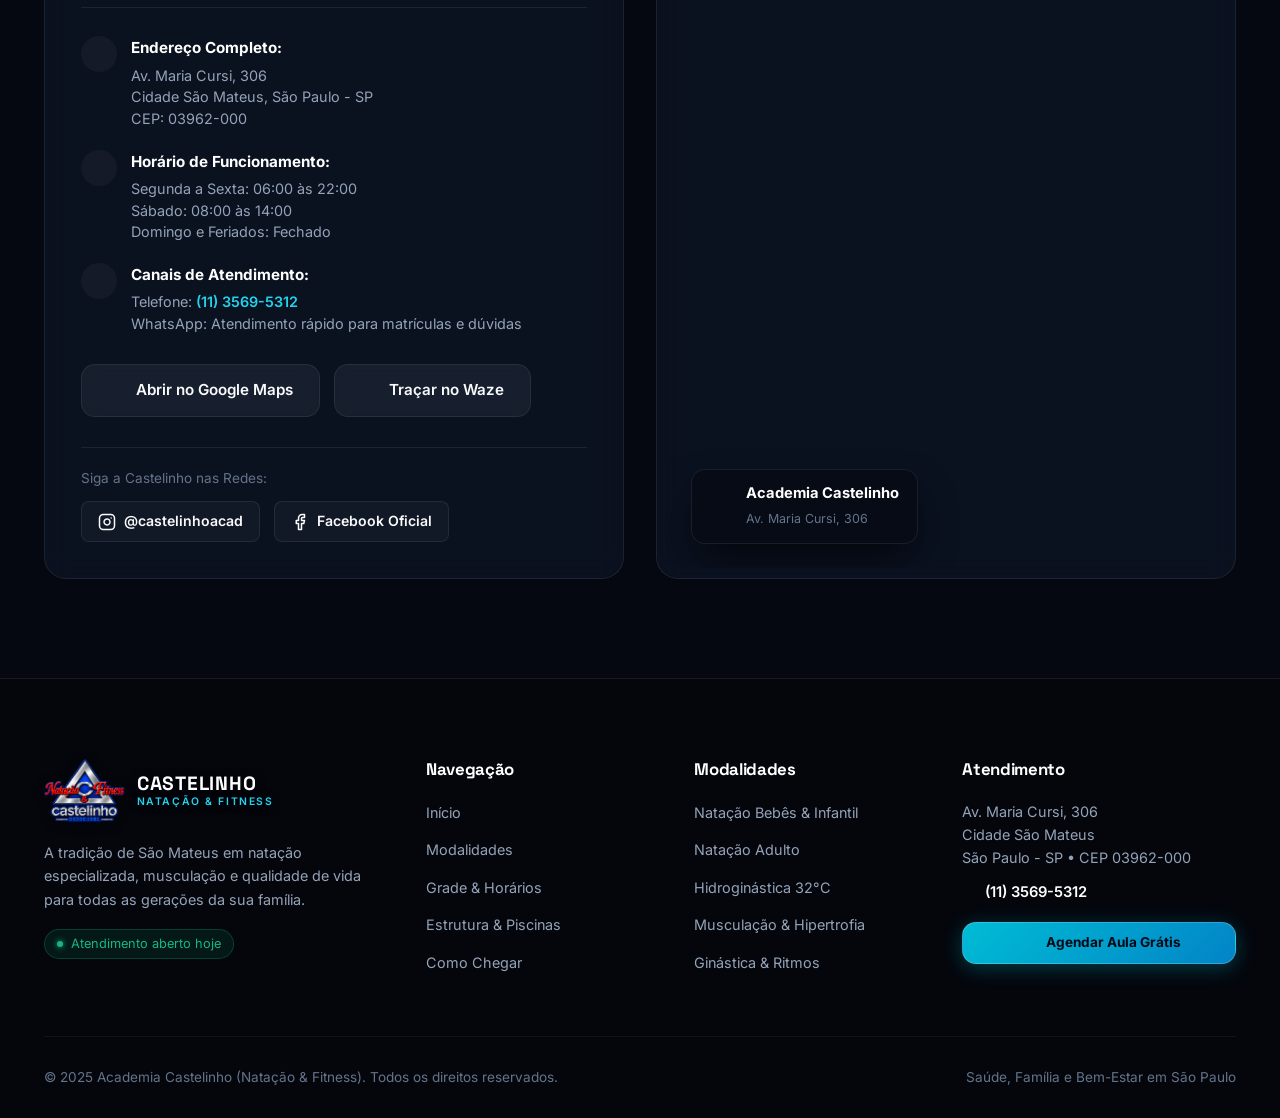
==== commit e64a01ba: "fix: restaurar fundos solidos escuros das secoes de grade, planos e duvidas e refinar pin da hero vi" ====
--- a/index.html
+++ b/index.html
@@ -84,7 +84,7 @@
     rel="stylesheet">
 
   <!-- Folha de Estilos Principal -->
-  <link rel="stylesheet" href="assets/css/style.css?v=52">
+  <link rel="stylesheet" href="assets/css/style.css?v=53">
 
   <!-- CDNs Mandatórias -->
   <!-- Lenis Smooth Scroll -->
@@ -2011,7 +2011,7 @@
   </a>
 
   <!-- Script Principal -->
-  <script src="assets/js/main.js?v=6"></script>
+  <script src="assets/js/main.js?v=7"></script>
 </body>
 
 </html>
--- a/assets/css/style.css
+++ b/assets/css/style.css
@@ -900,9 +900,7 @@
    01. HERO STYLE: EXATO ALVO02 ADAPTADO ÀS CORES CASTELINHO
    ========================================================================== */
 .hero-section {
-  position: -webkit-sticky;
-  position: sticky;
-  top: 0;
+  position: relative;
   height: 100vh;
   min-height: 700px;
   display: flex;
@@ -1483,9 +1481,7 @@
 
 @media (max-width: 768px) {
   .hero-section {
-    position: -webkit-sticky !important;
-    position: sticky !important;
-    top: 0 !important;
+    position: relative !important;
     height: 100vh !important;
     min-height: 620px !important;
     display: flex !important;
@@ -2514,7 +2510,10 @@
 
 /* 11. GRADE DE HORÁRIOS & TABS */
 .schedule-section {
-  background: linear-gradient(180deg, transparent 0%, rgba(10, 16, 30, 0.7) 50%, transparent 100%);
+  position: relative;
+  background-color: #050811;
+  background: linear-gradient(180deg, #050811 0%, #090f1e 50%, #050811 100%);
+  z-index: 10;
 }
 
 .tabs-control-wrapper {
@@ -2876,8 +2875,10 @@
 /* 11.1 SEÇÃO DE PLANOS & VALORES (PRICING) */
 .pricing-section {
   position: relative;
-  background: radial-gradient(circle at 50% 0%, rgba(0, 188, 212, 0.07) 0%, transparent 60%);
+  background-color: #050811;
+  background: radial-gradient(circle at 50% 0%, rgba(0, 188, 212, 0.12) 0%, #050811 70%);
   padding: 110px 0;
+  z-index: 10;
 }
 
 /* Seletor Mensal / Anual */
@@ -3351,12 +3352,14 @@
   color: var(--text-muted);
 }
 
-/* FAQ Accordion */
+/* FAQ Accordion (Dúvidas Frequentes) */
 .pricing-faq-wrapper {
   margin-top: 80px;
   max-width: 900px;
   margin-left: auto;
   margin-right: auto;
+  position: relative;
+  z-index: 10;
 }
 
 .pricing-faq-header {
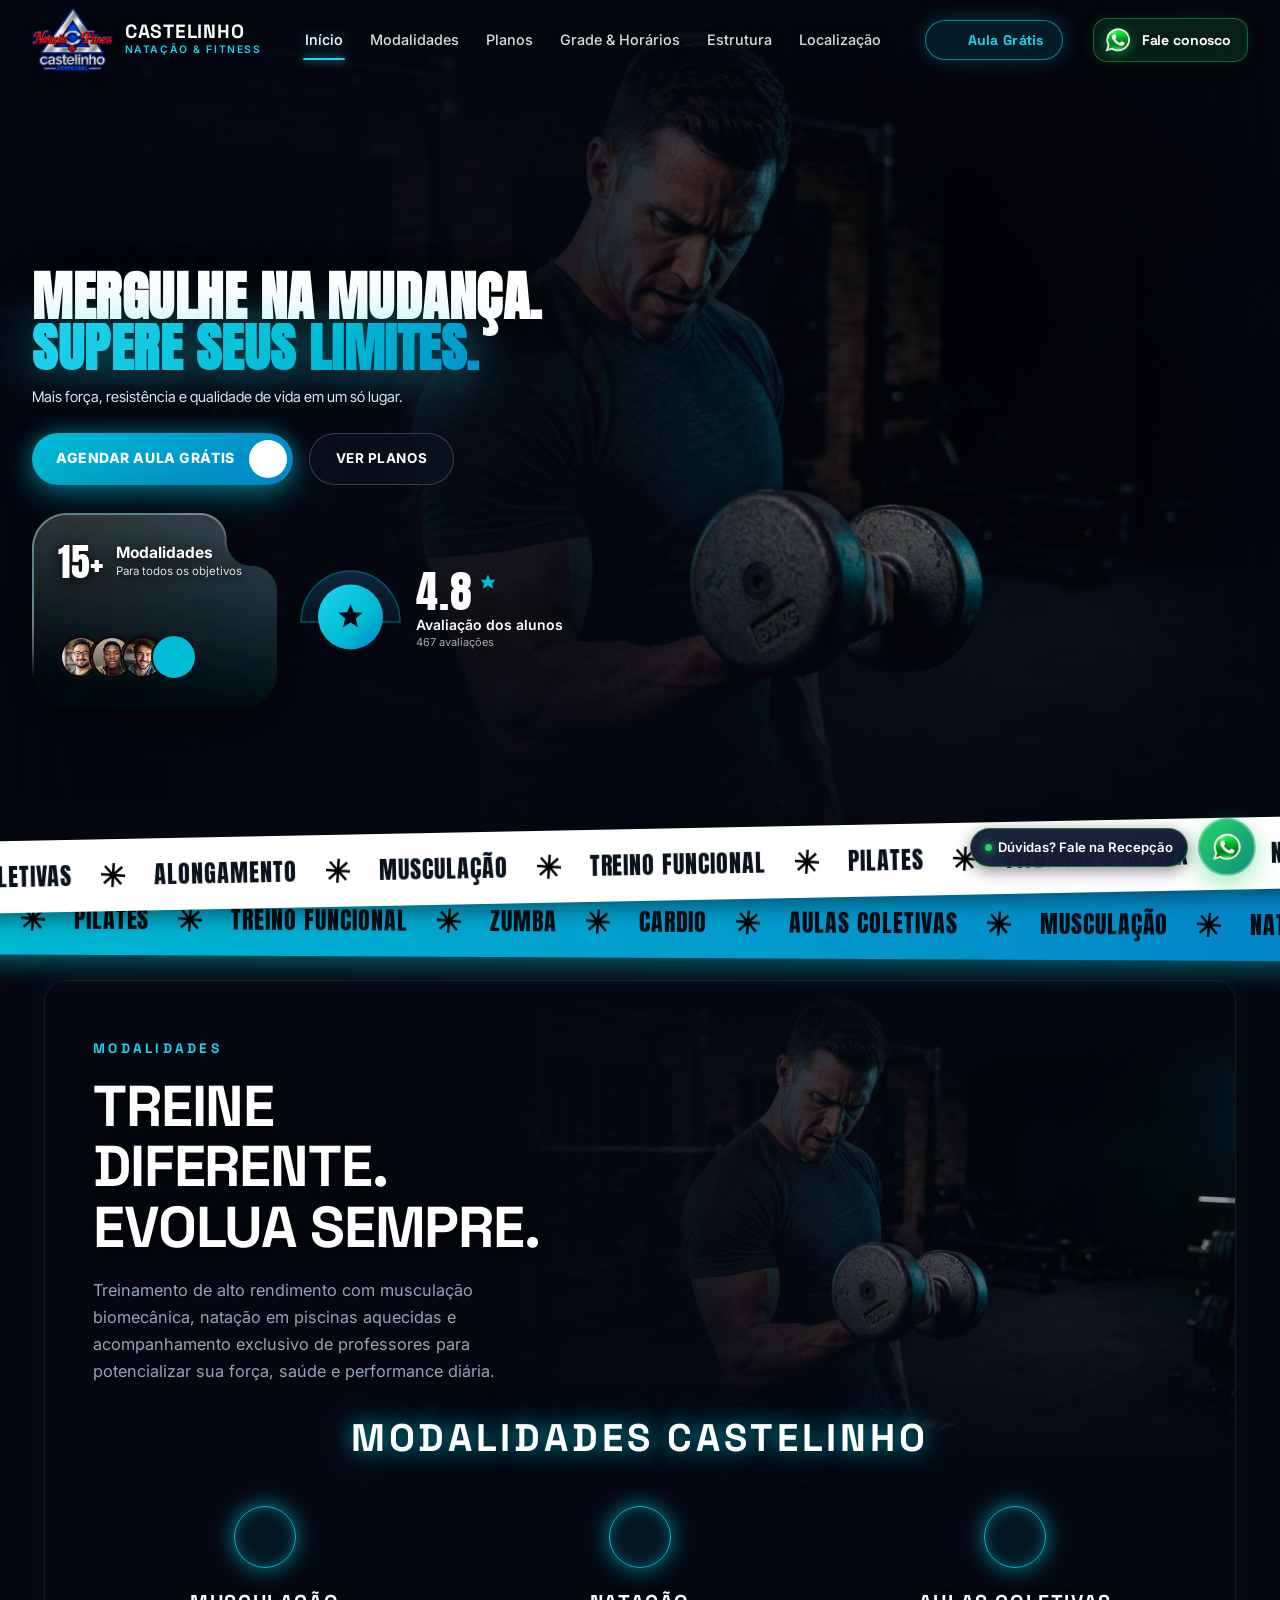
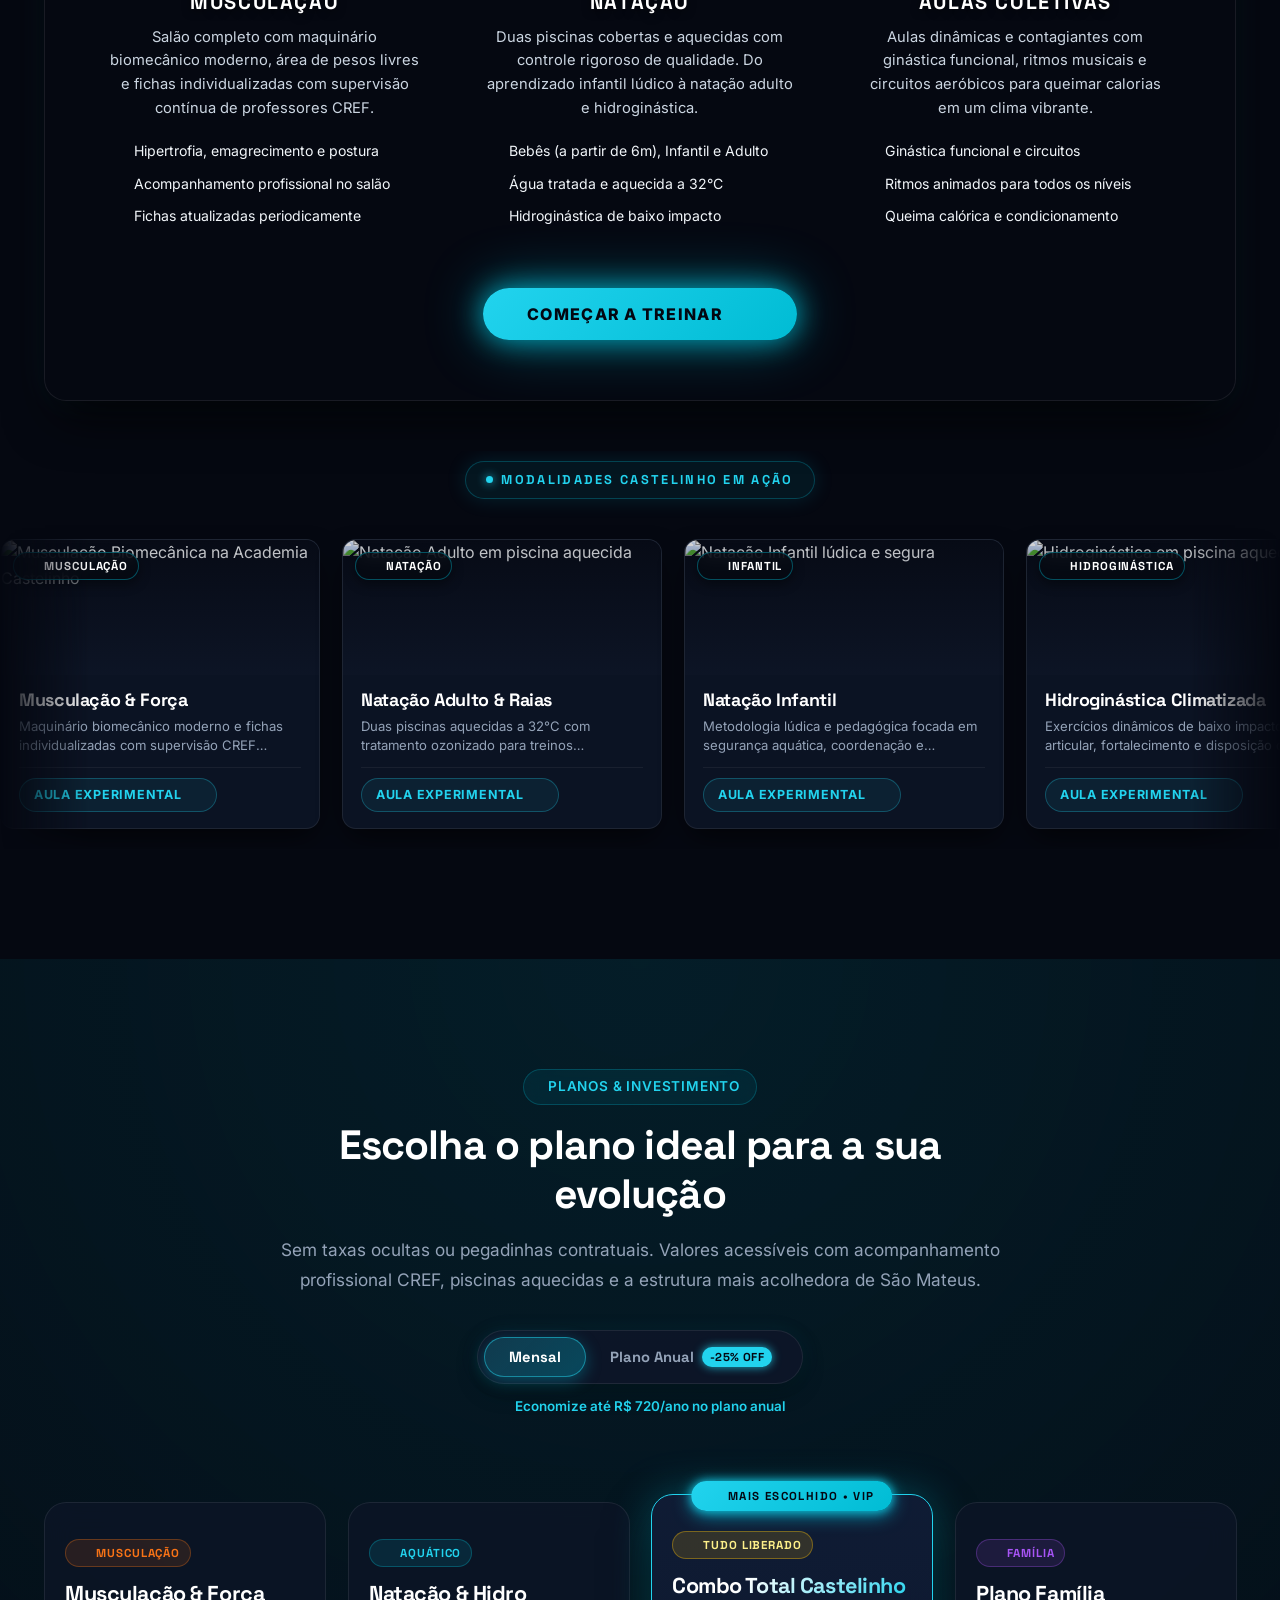
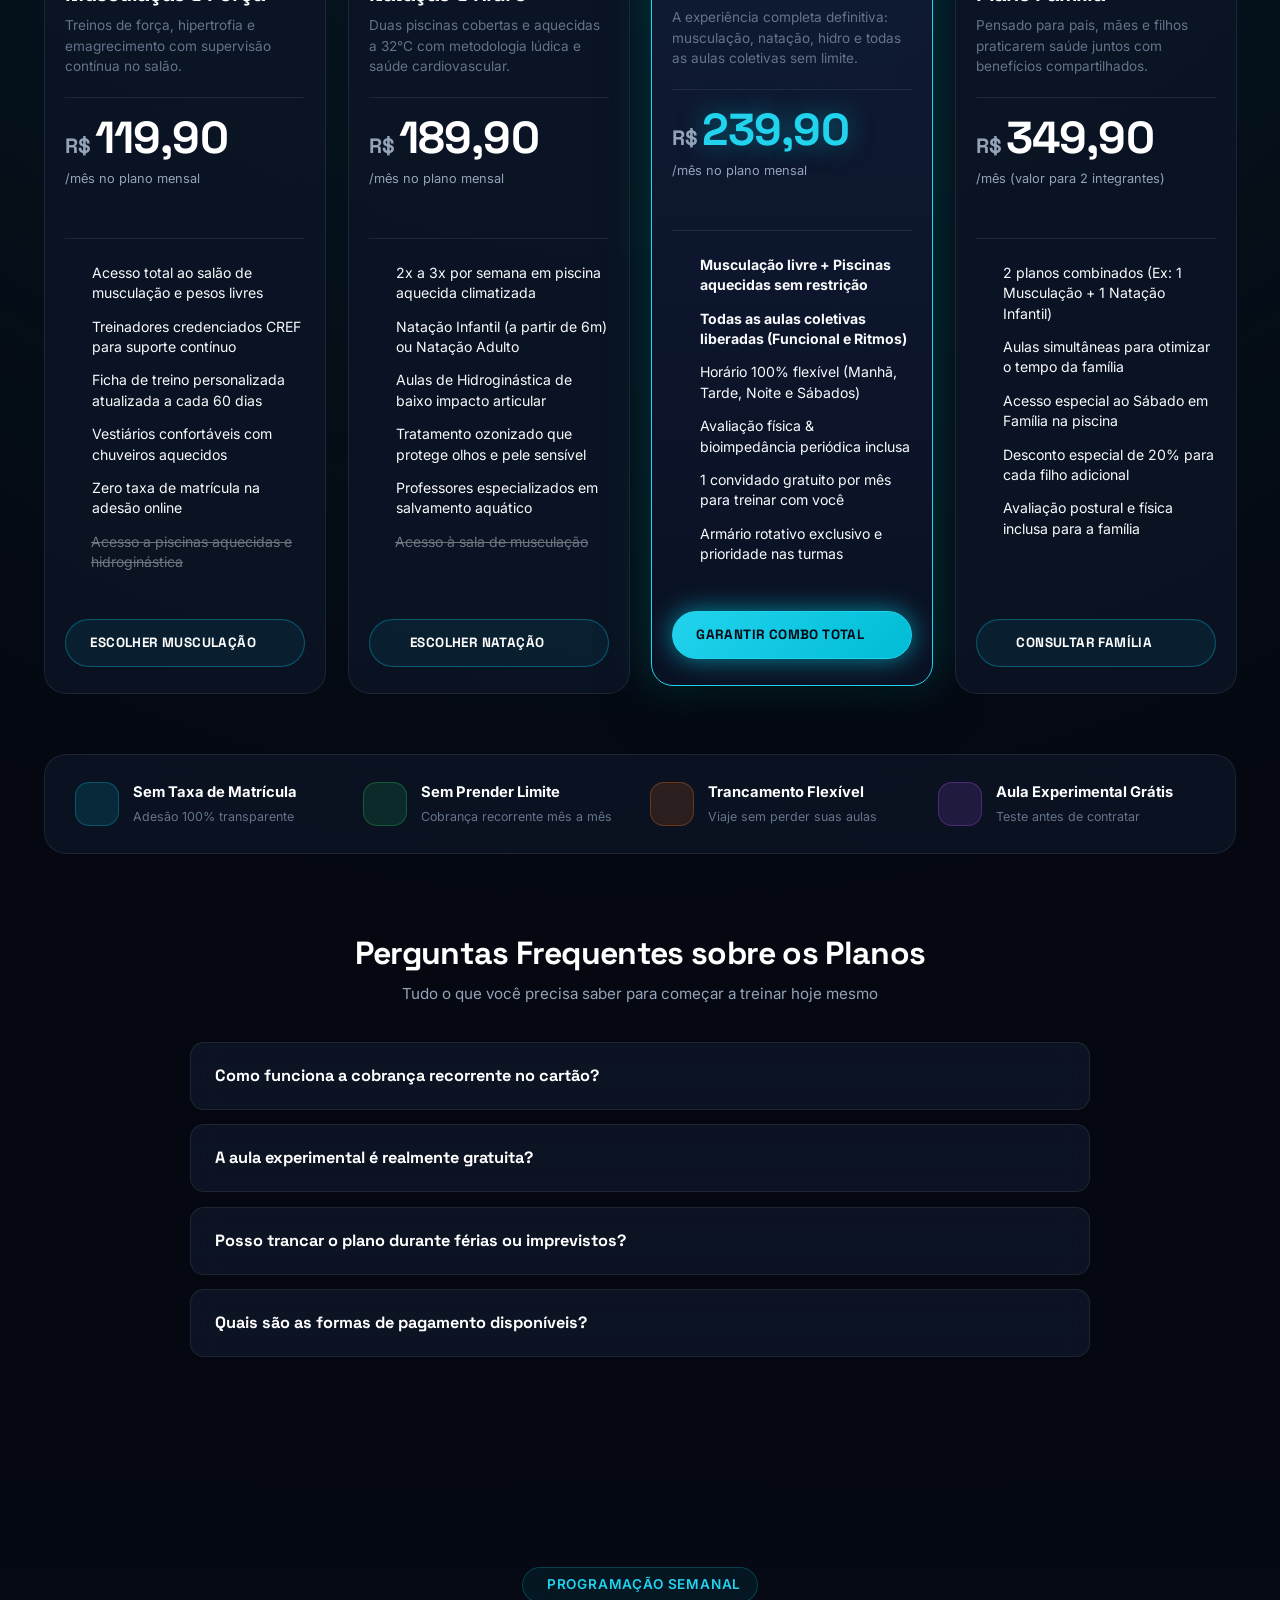
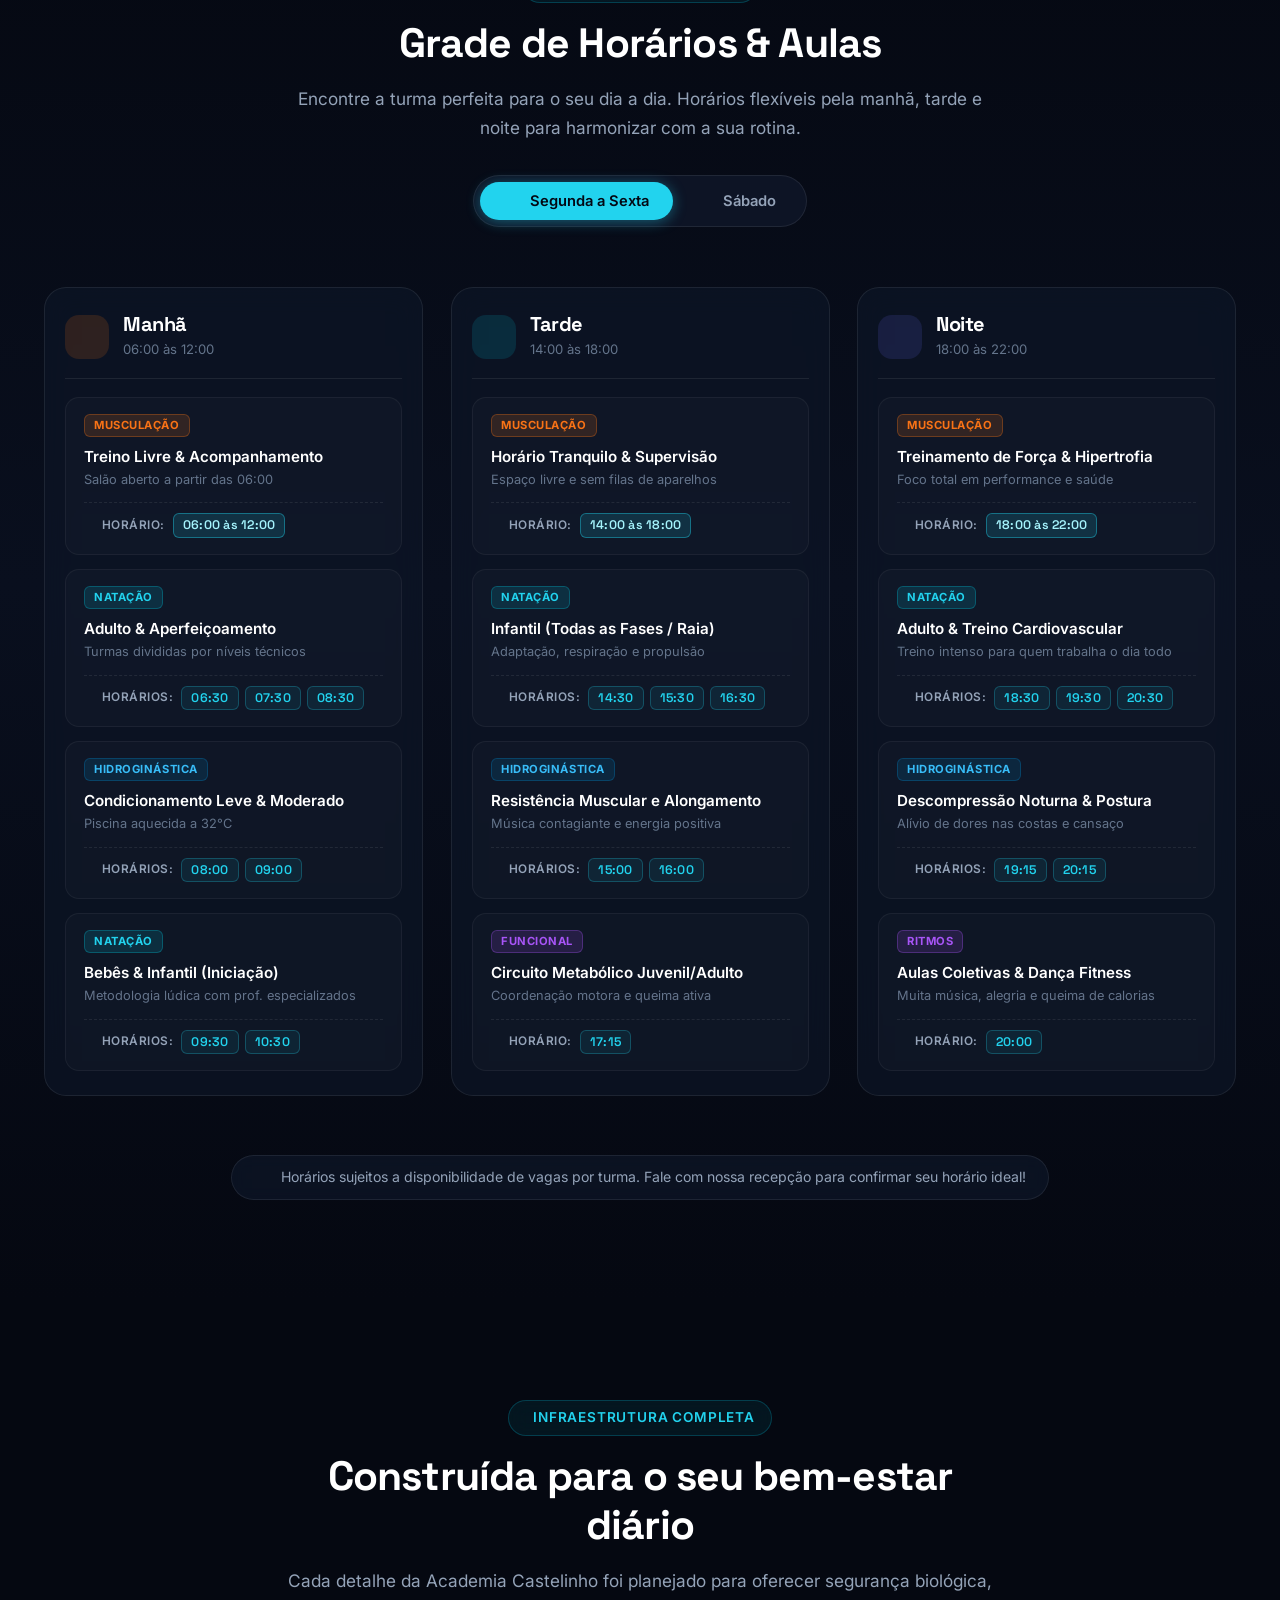
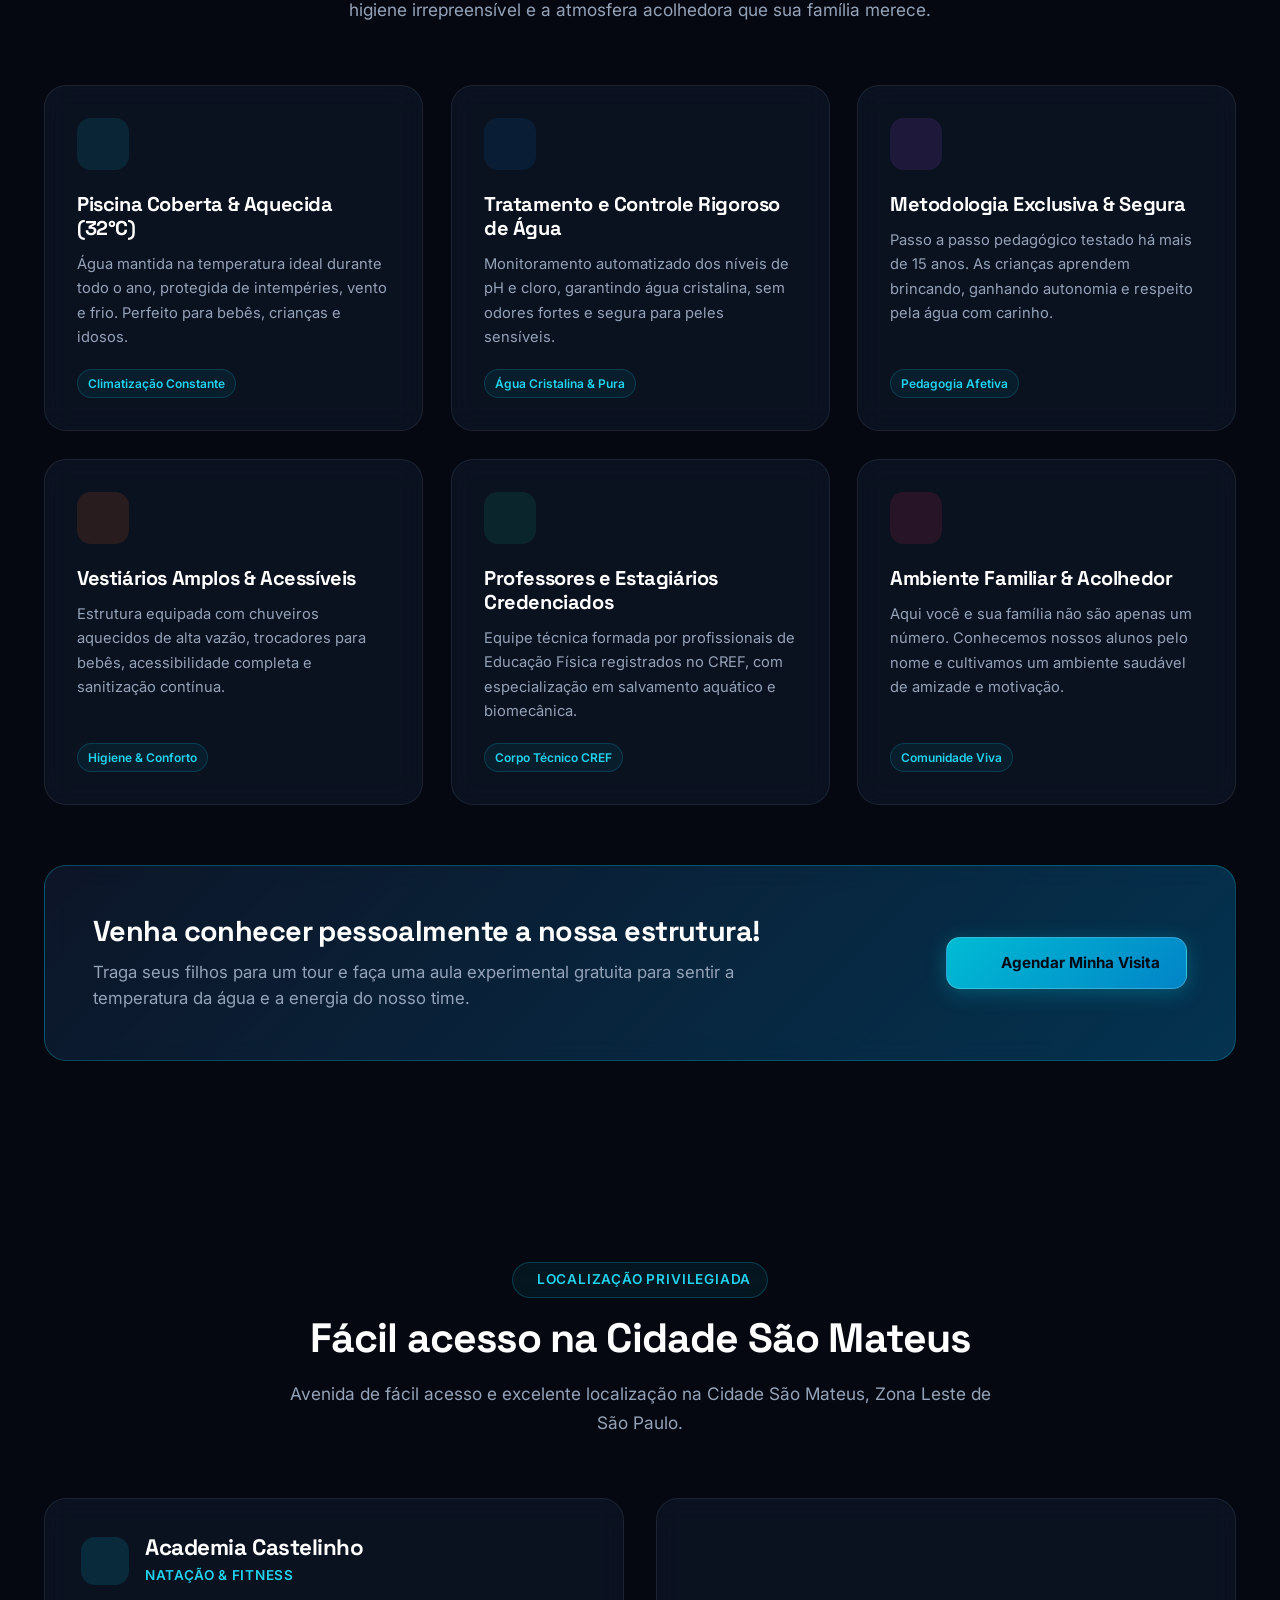
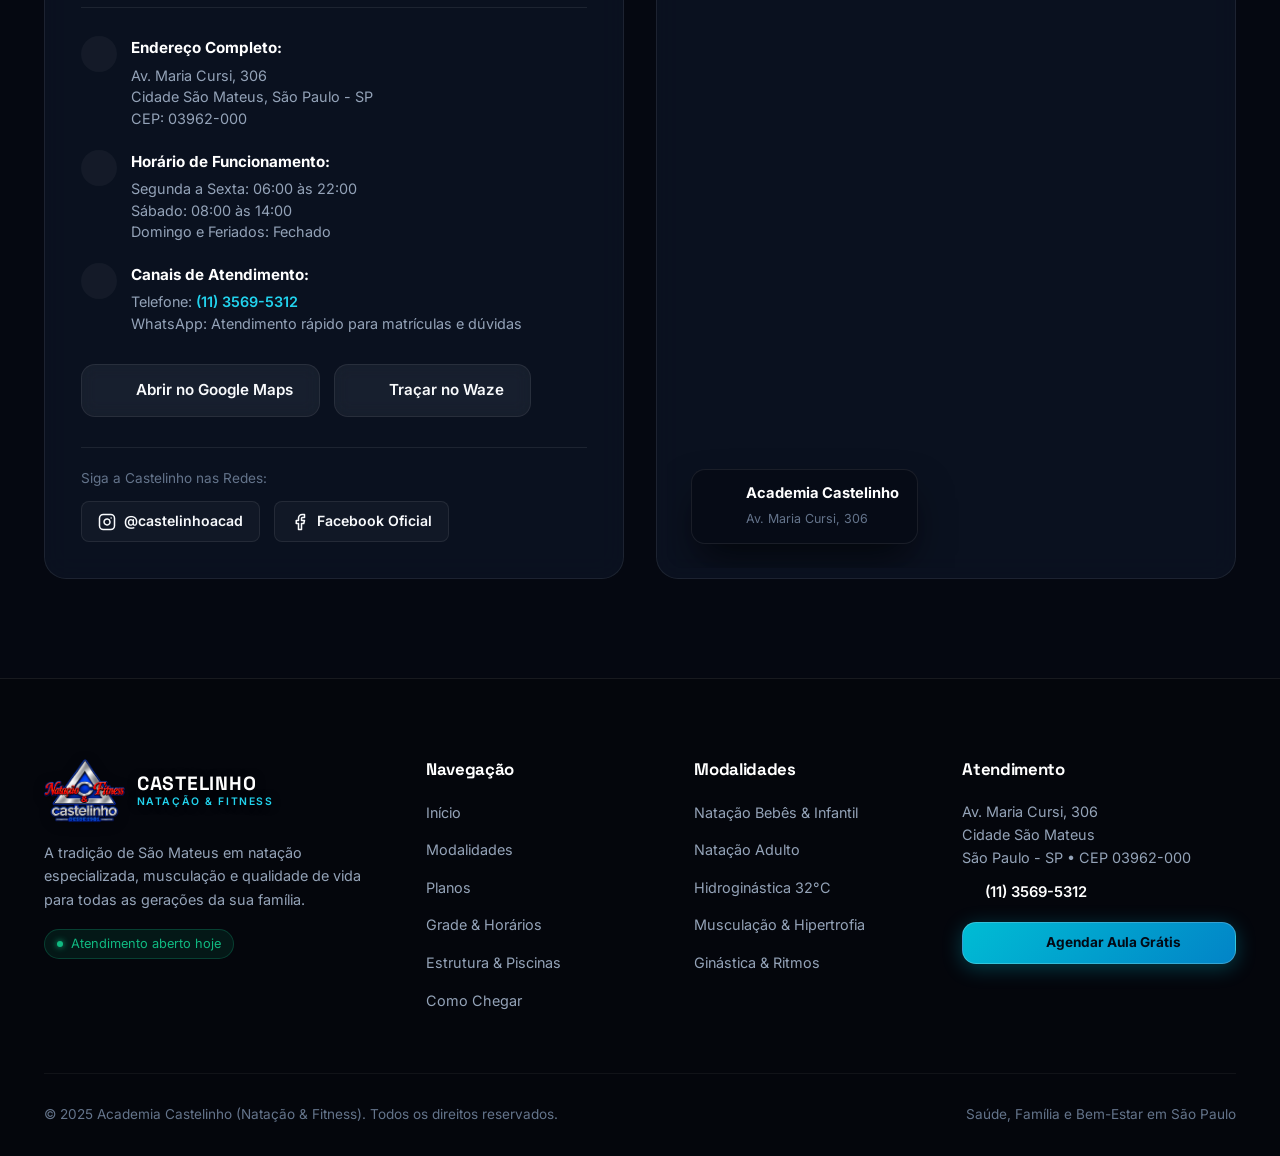
==== commit ce71f280: "feat: reordenar secao de planos logo apos modalidades e adicionar relogio digital em tempo real no p" ====
--- a/index.html
+++ b/index.html
@@ -84,7 +84,7 @@
     rel="stylesheet">
 
   <!-- Folha de Estilos Principal -->
-  <link rel="stylesheet" href="assets/css/style.css?v=53">
+  <link rel="stylesheet" href="assets/css/style.css?v=54">
 
   <!-- CDNs Mandatórias -->
   <!-- Lenis Smooth Scroll -->
@@ -123,8 +123,8 @@
         <ul class="nav-list">
           <li><a href="#inicio" class="nav-link active">Início</a></li>
           <li><a href="#modalidades" class="nav-link">Modalidades</a></li>
+          <li><a href="#planos" class="nav-link">Planos</a></li>
           <li><a href="#grade" class="nav-link">Grade & Horários</a></li>
-          <li><a href="#planos" class="nav-link">Planos</a></li>
           <li><a href="#estrutura" class="nav-link">Estrutura</a></li>
           <li><a href="#localizacao" class="nav-link">Localização</a></li>
         </ul>
@@ -162,8 +162,8 @@
       <nav class="mobile-nav">
         <a href="#inicio" class="mobile-nav-link">Início</a>
         <a href="#modalidades" class="mobile-nav-link">Modalidades</a>
+        <a href="#planos" class="mobile-nav-link">Planos</a>
         <a href="#grade" class="mobile-nav-link">Grade & Horários</a>
-        <a href="#planos" class="mobile-nav-link">Planos</a>
         <a href="#estrutura" class="mobile-nav-link">Estrutura</a>
         <a href="#localizacao" class="mobile-nav-link">Localização</a>
         
@@ -802,7 +802,344 @@
       </div>
     </section>
 
-    <!-- 3. GRADE DE HORÁRIOS & AULAS (Tabs Interativas em JS Puro) -->
+    <!-- 3. PLANOS & VALORES (Planos Transparentes e Flexíveis) -->
+    <section class="section pricing-section" id="planos">
+      <div class="container">
+        <!-- Cabeçalho da Seção -->
+        <div class="section-header text-center">
+          <div class="badge-pill">
+            <i data-lucide="tag"></i>
+            <span>Planos & Investimento</span>
+          </div>
+          <h2 class="section-title">Escolha o plano ideal para a sua evolução</h2>
+          <p class="section-description">
+            Sem taxas ocultas ou pegadinhas contratuais. Valores acessíveis com acompanhamento profissional
+            CREF, piscinas aquecidas e a estrutura mais acolhedora de São Mateus.
+          </p>
+
+          <!-- Seletor de Ciclo: Mensal vs Anual com Desconto -->
+          <div class="pricing-billing-wrapper">
+            <div class="pricing-billing-switch" role="group" aria-label="Ciclo de cobrança">
+              <button class="pricing-billing-btn active" data-cycle="monthly" type="button">
+                <span>Mensal</span>
+              </button>
+              <button class="pricing-billing-btn" data-cycle="annual" type="button">
+                <span>Plano Anual</span>
+                <span class="pricing-discount-badge">-25% OFF</span>
+              </button>
+            </div>
+            <span class="pricing-switch-hint">
+              <i data-lucide="sparkles"></i> Economize até R$ 720/ano no plano anual
+            </span>
+          </div>
+        </div>
+
+        <!-- Grade de Planos (4 Cards Balanceados) -->
+        <div class="pricing-cards-grid">
+          <!-- PLANO 1: MUSCULAÇÃO & FITNESS -->
+          <article class="pricing-card spotlight-card" data-tilt>
+            <div class="pricing-card-header">
+              <span class="pricing-card-kicker">
+                <i data-lucide="dumbbell"></i> Musculação
+              </span>
+              <h3 class="pricing-plan-name">Musculação & Força</h3>
+              <p class="pricing-plan-summary">Treinos de força, hipertrofia e emagrecimento com supervisão contínua no salão.</p>
+            </div>
+
+            <div class="pricing-price-box">
+              <div class="pricing-amount-row">
+                <span class="pricing-currency">R$</span>
+                <span class="pricing-value-amount" data-monthly="119,90" data-annual="89,90">119,90</span>
+              </div>
+              <span class="pricing-period-label">/mês no plano mensal</span>
+              <span class="pricing-savings-note" style="opacity: 0; visibility: hidden;">Economia de R$ 360 no ano</span>
+            </div>
+
+            <ul class="pricing-features-list">
+              <li>
+                <i data-lucide="check" class="feat-check"></i>
+                <span>Acesso total ao salão de musculação e pesos livres</span>
+              </li>
+              <li>
+                <i data-lucide="check" class="feat-check"></i>
+                <span>Treinadores credenciados CREF para suporte contínuo</span>
+              </li>
+              <li>
+                <i data-lucide="check" class="feat-check"></i>
+                <span>Ficha de treino personalizada atualizada a cada 60 dias</span>
+              </li>
+              <li>
+                <i data-lucide="check" class="feat-check"></i>
+                <span>Vestiários confortáveis com chuveiros aquecidos</span>
+              </li>
+              <li>
+                <i data-lucide="check" class="feat-check"></i>
+                <span>Zero taxa de matrícula na adesão online</span>
+              </li>
+              <li class="feat-disabled">
+                <i data-lucide="x" class="feat-x"></i>
+                <span>Acesso a piscinas aquecidas e hidroginástica</span>
+              </li>
+            </ul>
+
+            <div class="pricing-card-cta">
+              <button class="pricing-action-btn open-modal-btn" data-modal="modal-start-choice" data-preselect="Musculação" aria-label="Escolher Plano Musculação">
+                <span>Escolher Musculação</span>
+                <i data-lucide="arrow-right"></i>
+              </button>
+            </div>
+          </article>
+
+          <!-- PLANO 2: NATAÇÃO & HIDRO -->
+          <article class="pricing-card spotlight-card" data-tilt>
+            <div class="pricing-card-header">
+              <span class="pricing-card-kicker aquatic">
+                <i data-lucide="waves"></i> Aquático
+              </span>
+              <h3 class="pricing-plan-name">Natação & Hidro</h3>
+              <p class="pricing-plan-summary">Duas piscinas cobertas e aquecidas a 32°C com metodologia lúdica e saúde cardiovascular.</p>
+            </div>
+
+            <div class="pricing-price-box">
+              <div class="pricing-amount-row">
+                <span class="pricing-currency">R$</span>
+                <span class="pricing-value-amount" data-monthly="189,90" data-annual="149,90">189,90</span>
+              </div>
+              <span class="pricing-period-label">/mês no plano mensal</span>
+              <span class="pricing-savings-note" style="opacity: 0; visibility: hidden;">Economia de R$ 480 no ano</span>
+            </div>
+
+            <ul class="pricing-features-list">
+              <li>
+                <i data-lucide="check" class="feat-check"></i>
+                <span>2x a 3x por semana em piscina aquecida climatizada</span>
+              </li>
+              <li>
+                <i data-lucide="check" class="feat-check"></i>
+                <span>Natação Infantil (a partir de 6m) ou Natação Adulto</span>
+              </li>
+              <li>
+                <i data-lucide="check" class="feat-check"></i>
+                <span>Aulas de Hidroginástica de baixo impacto articular</span>
+              </li>
+              <li>
+                <i data-lucide="check" class="feat-check"></i>
+                <span>Tratamento ozonizado que protege olhos e pele sensível</span>
+              </li>
+              <li>
+                <i data-lucide="check" class="feat-check"></i>
+                <span>Professores especializados em salvamento aquático</span>
+              </li>
+              <li class="feat-disabled">
+                <i data-lucide="x" class="feat-x"></i>
+                <span>Acesso à sala de musculação</span>
+              </li>
+            </ul>
+
+            <div class="pricing-card-cta">
+              <button class="pricing-action-btn open-modal-btn" data-modal="modal-start-choice" data-preselect="Natação & Hidro" aria-label="Escolher Plano Natação & Hidro">
+                <span>Escolher Natação</span>
+                <i data-lucide="arrow-right"></i>
+              </button>
+            </div>
+          </article>
+
+          <!-- PLANO 3: COMBO TOTAL VIP (DESTAQUE MÁXIMO) -->
+          <article class="pricing-card pricing-card-featured spotlight-card" data-tilt>
+            <div class="featured-ribbon">
+              <i data-lucide="sparkles"></i>
+              <span>MAIS ESCOLHIDO • VIP</span>
+            </div>
+
+            <div class="pricing-card-header">
+              <span class="pricing-card-kicker featured-kicker">
+                <i data-lucide="crown"></i> TUDO LIBERADO
+              </span>
+              <h3 class="pricing-plan-name text-gradient">Combo Total Castelinho</h3>
+              <p class="pricing-plan-summary">A experiência completa definitiva: musculação, natação, hidro e todas as aulas coletivas sem limite.</p>
+            </div>
+
+            <div class="pricing-price-box">
+              <div class="pricing-amount-row">
+                <span class="pricing-currency">R$</span>
+                <span class="pricing-value-amount" data-monthly="239,90" data-annual="179,90">239,90</span>
+              </div>
+              <span class="pricing-period-label">/mês no plano mensal</span>
+              <span class="pricing-savings-note highlight-save" style="opacity: 0; visibility: hidden;">Economia de R$ 720 no ano</span>
+            </div>
+
+            <ul class="pricing-features-list">
+              <li>
+                <i data-lucide="check" class="feat-check-highlight"></i>
+                <strong>Musculação livre + Piscinas aquecidas sem restrição</strong>
+              </li>
+              <li>
+                <i data-lucide="check" class="feat-check-highlight"></i>
+                <strong>Todas as aulas coletivas liberadas (Funcional e Ritmos)</strong>
+              </li>
+              <li>
+                <i data-lucide="check" class="feat-check-highlight"></i>
+                <span>Horário 100% flexível (Manhã, Tarde, Noite e Sábados)</span>
+              </li>
+              <li>
+                <i data-lucide="check" class="feat-check-highlight"></i>
+                <span>Avaliação física & bioimpedância periódica inclusa</span>
+              </li>
+              <li>
+                <i data-lucide="check" class="feat-check-highlight"></i>
+                <span>1 convidado gratuito por mês para treinar com você</span>
+              </li>
+              <li>
+                <i data-lucide="check" class="feat-check-highlight"></i>
+                <span>Armário rotativo exclusivo e prioridade nas turmas</span>
+              </li>
+            </ul>
+
+            <div class="pricing-card-cta">
+              <button class="pricing-action-btn pricing-action-btn-featured open-modal-btn" data-modal="modal-start-choice" data-preselect="Combo Total VIP" aria-label="Garantir Plano Combo Total VIP">
+                <span>Garantir Combo Total</span>
+                <i data-lucide="arrow-right"></i>
+              </button>
+            </div>
+          </article>
+
+          <!-- PLANO 4: PLANO FAMÍLIA & BEBÊS -->
+          <article class="pricing-card spotlight-card" data-tilt>
+            <div class="pricing-card-header">
+              <span class="pricing-card-kicker family">
+                <i data-lucide="heart-handshake"></i> Família
+              </span>
+              <h3 class="pricing-plan-name">Plano Família</h3>
+              <p class="pricing-plan-summary">Pensado para pais, mães e filhos praticarem saúde juntos com benefícios compartilhados.</p>
+            </div>
+
+            <div class="pricing-price-box">
+              <div class="pricing-amount-row">
+                <span class="pricing-currency">R$</span>
+                <span class="pricing-value-amount" data-monthly="349,90" data-annual="269,90">349,90</span>
+              </div>
+              <span class="pricing-period-label">/mês (valor para 2 integrantes)</span>
+              <span class="pricing-savings-note" style="opacity: 0; visibility: hidden;">Economia de R$ 960 no ano</span>
+            </div>
+
+            <ul class="pricing-features-list">
+              <li>
+                <i data-lucide="check" class="feat-check"></i>
+                <span>2 planos combinados (Ex: 1 Musculação + 1 Natação Infantil)</span>
+              </li>
+              <li>
+                <i data-lucide="check" class="feat-check"></i>
+                <span>Aulas simultâneas para otimizar o tempo da família</span>
+              </li>
+              <li>
+                <i data-lucide="check" class="feat-check"></i>
+                <span>Acesso especial ao Sábado em Família na piscina</span>
+              </li>
+              <li>
+                <i data-lucide="check" class="feat-check"></i>
+                <span>Desconto especial de 20% para cada filho adicional</span>
+              </li>
+              <li>
+                <i data-lucide="check" class="feat-check"></i>
+                <span>Avaliação postural e física inclusa para a família</span>
+              </li>
+            </ul>
+
+            <div class="pricing-card-cta">
+              <button class="pricing-action-btn open-modal-btn" data-modal="modal-start-choice" data-preselect="Plano Família" aria-label="Consultar Plano Família">
+                <span>Consultar Família</span>
+                <i data-lucide="arrow-right"></i>
+              </button>
+            </div>
+          </article>
+        </div>
+
+        <!-- Faixa de Garantias e Vantagens (Trust Strip) -->
+        <div class="pricing-trust-strip">
+          <div class="trust-item">
+            <div class="trust-icon cyan"><i data-lucide="shield-check"></i></div>
+            <div class="trust-text">
+              <strong>Sem Taxa de Matrícula</strong>
+              <span>Adesão 100% transparente</span>
+            </div>
+          </div>
+          <div class="trust-item">
+            <div class="trust-icon green"><i data-lucide="refresh-cw"></i></div>
+            <div class="trust-text">
+              <strong>Sem Prender Limite</strong>
+              <span>Cobrança recorrente mês a mês</span>
+            </div>
+          </div>
+          <div class="trust-item">
+            <div class="trust-icon orange"><i data-lucide="pause-circle"></i></div>
+            <div class="trust-text">
+              <strong>Trancamento Flexível</strong>
+              <span>Viaje sem perder suas aulas</span>
+            </div>
+          </div>
+          <div class="trust-item">
+            <div class="trust-icon purple"><i data-lucide="gift"></i></div>
+            <div class="trust-text">
+              <strong>Aula Experimental Grátis</strong>
+              <span>Teste antes de contratar</span>
+            </div>
+          </div>
+        </div>
+
+        <!-- Dúvidas Frequentes sobre Planos (FAQ Accordion) -->
+        <div class="pricing-faq-wrapper">
+          <div class="pricing-faq-header text-center">
+            <h3 class="faq-section-title">Perguntas Frequentes sobre os Planos</h3>
+            <p class="faq-section-sub">Tudo o que você precisa saber para começar a treinar hoje mesmo</p>
+          </div>
+
+          <div class="pricing-faq-grid">
+            <details class="faq-item spotlight-card">
+              <summary class="faq-question">
+                <span>Como funciona a cobrança recorrente no cartão?</span>
+                <i data-lucide="chevron-down" class="faq-chevron"></i>
+              </summary>
+              <div class="faq-answer">
+                <p>Nossa cobrança recorrente funciona exatamente como a Netflix ou Spotify: debita mensalmente o valor da mensalidade sem comprometer o limite total do seu cartão de crédito.</p>
+              </div>
+            </details>
+
+            <details class="faq-item spotlight-card">
+              <summary class="faq-question">
+                <span>A aula experimental é realmente gratuita?</span>
+                <i data-lucide="chevron-down" class="faq-chevron"></i>
+              </summary>
+              <div class="faq-answer">
+                <p>Sim! Você pode agendar uma aula experimental 100% gratuita na natação, hidroginástica ou musculação para conhecer nossos professores, água aquecida e equipamentos sem qualquer compromisso financeiro.</p>
+              </div>
+            </details>
+
+            <details class="faq-item spotlight-card">
+              <summary class="faq-question">
+                <span>Posso trancar o plano durante férias ou imprevistos?</span>
+                <i data-lucide="chevron-down" class="faq-chevron"></i>
+              </summary>
+              <div class="faq-answer">
+                <p>Sim! Planos trimestrais, semestrais e anuais contam com período de trancamento garantido em contrato para que você viaje com a família ou descanse sem pagar pelos dias pausados.</p>
+              </div>
+            </details>
+
+            <details class="faq-item spotlight-card">
+              <summary class="faq-question">
+                <span>Quais são as formas de pagamento disponíveis?</span>
+                <i data-lucide="chevron-down" class="faq-chevron"></i>
+              </summary>
+              <div class="faq-answer">
+                <p>Aceitamos Pix, cartão de crédito (à vista ou recorrente sem consumir limite), cartão de débito e boleto bancário diretamente na recepção.</p>
+              </div>
+            </details>
+          </div>
+        </div>
+      </div>
+    </section>
+
+    <!-- 4. GRADE DE HORÁRIOS & AULAS (Tabs Interativas em JS Puro) -->
+
     <section class="section schedule-section" id="grade">
       <div class="container">
         <div class="section-header text-center">
@@ -1194,342 +1531,6 @@
       </div>
     </section>
 
-    <!-- 3.1 PLANOS & VALORES (Planos Transparentes e Flexíveis) -->
-    <section class="section pricing-section" id="planos">
-      <div class="container">
-        <!-- Cabeçalho da Seção -->
-        <div class="section-header text-center">
-          <div class="badge-pill">
-            <i data-lucide="tag"></i>
-            <span>Planos & Investimento</span>
-          </div>
-          <h2 class="section-title">Escolha o plano ideal para a sua evolução</h2>
-          <p class="section-description">
-            Sem taxas ocultas ou pegadinhas contratuais. Valores acessíveis com acompanhamento profissional
-            CREF, piscinas aquecidas e a estrutura mais acolhedora de São Mateus.
-          </p>
-
-          <!-- Seletor de Ciclo: Mensal vs Anual com Desconto -->
-          <div class="pricing-billing-wrapper">
-            <div class="pricing-billing-switch" role="group" aria-label="Ciclo de cobrança">
-              <button class="pricing-billing-btn active" data-cycle="monthly" type="button">
-                <span>Mensal</span>
-              </button>
-              <button class="pricing-billing-btn" data-cycle="annual" type="button">
-                <span>Plano Anual</span>
-                <span class="pricing-discount-badge">-25% OFF</span>
-              </button>
-            </div>
-            <span class="pricing-switch-hint">
-              <i data-lucide="sparkles"></i> Economize até R$ 720/ano no plano anual
-            </span>
-          </div>
-        </div>
-
-        <!-- Grade de Planos (4 Cards Balanceados) -->
-        <div class="pricing-cards-grid">
-          <!-- PLANO 1: MUSCULAÇÃO & FITNESS -->
-          <article class="pricing-card spotlight-card" data-tilt>
-            <div class="pricing-card-header">
-              <span class="pricing-card-kicker">
-                <i data-lucide="dumbbell"></i> Musculação
-              </span>
-              <h3 class="pricing-plan-name">Musculação & Força</h3>
-              <p class="pricing-plan-summary">Treinos de força, hipertrofia e emagrecimento com supervisão contínua no salão.</p>
-            </div>
-
-            <div class="pricing-price-box">
-              <div class="pricing-amount-row">
-                <span class="pricing-currency">R$</span>
-                <span class="pricing-value-amount" data-monthly="119,90" data-annual="89,90">119,90</span>
-              </div>
-              <span class="pricing-period-label">/mês no plano mensal</span>
-              <span class="pricing-savings-note" style="opacity: 0; visibility: hidden;">Economia de R$ 360 no ano</span>
-            </div>
-
-            <ul class="pricing-features-list">
-              <li>
-                <i data-lucide="check" class="feat-check"></i>
-                <span>Acesso total ao salão de musculação e pesos livres</span>
-              </li>
-              <li>
-                <i data-lucide="check" class="feat-check"></i>
-                <span>Treinadores credenciados CREF para suporte contínuo</span>
-              </li>
-              <li>
-                <i data-lucide="check" class="feat-check"></i>
-                <span>Ficha de treino personalizada atualizada a cada 60 dias</span>
-              </li>
-              <li>
-                <i data-lucide="check" class="feat-check"></i>
-                <span>Vestiários confortáveis com chuveiros aquecidos</span>
-              </li>
-              <li>
-                <i data-lucide="check" class="feat-check"></i>
-                <span>Zero taxa de matrícula na adesão online</span>
-              </li>
-              <li class="feat-disabled">
-                <i data-lucide="x" class="feat-x"></i>
-                <span>Acesso a piscinas aquecidas e hidroginástica</span>
-              </li>
-            </ul>
-
-            <div class="pricing-card-cta">
-              <button class="pricing-action-btn open-modal-btn" data-modal="modal-start-choice" data-preselect="Musculação" aria-label="Escolher Plano Musculação">
-                <span>Escolher Musculação</span>
-                <i data-lucide="arrow-right"></i>
-              </button>
-            </div>
-          </article>
-
-          <!-- PLANO 2: NATAÇÃO & HIDRO -->
-          <article class="pricing-card spotlight-card" data-tilt>
-            <div class="pricing-card-header">
-              <span class="pricing-card-kicker aquatic">
-                <i data-lucide="waves"></i> Aquático
-              </span>
-              <h3 class="pricing-plan-name">Natação & Hidro</h3>
-              <p class="pricing-plan-summary">Duas piscinas cobertas e aquecidas a 32°C com metodologia lúdica e saúde cardiovascular.</p>
-            </div>
-
-            <div class="pricing-price-box">
-              <div class="pricing-amount-row">
-                <span class="pricing-currency">R$</span>
-                <span class="pricing-value-amount" data-monthly="189,90" data-annual="149,90">189,90</span>
-              </div>
-              <span class="pricing-period-label">/mês no plano mensal</span>
-              <span class="pricing-savings-note" style="opacity: 0; visibility: hidden;">Economia de R$ 480 no ano</span>
-            </div>
-
-            <ul class="pricing-features-list">
-              <li>
-                <i data-lucide="check" class="feat-check"></i>
-                <span>2x a 3x por semana em piscina aquecida climatizada</span>
-              </li>
-              <li>
-                <i data-lucide="check" class="feat-check"></i>
-                <span>Natação Infantil (a partir de 6m) ou Natação Adulto</span>
-              </li>
-              <li>
-                <i data-lucide="check" class="feat-check"></i>
-                <span>Aulas de Hidroginástica de baixo impacto articular</span>
-              </li>
-              <li>
-                <i data-lucide="check" class="feat-check"></i>
-                <span>Tratamento ozonizado que protege olhos e pele sensível</span>
-              </li>
-              <li>
-                <i data-lucide="check" class="feat-check"></i>
-                <span>Professores especializados em salvamento aquático</span>
-              </li>
-              <li class="feat-disabled">
-                <i data-lucide="x" class="feat-x"></i>
-                <span>Acesso à sala de musculação</span>
-              </li>
-            </ul>
-
-            <div class="pricing-card-cta">
-              <button class="pricing-action-btn open-modal-btn" data-modal="modal-start-choice" data-preselect="Natação & Hidro" aria-label="Escolher Plano Natação & Hidro">
-                <span>Escolher Natação</span>
-                <i data-lucide="arrow-right"></i>
-              </button>
-            </div>
-          </article>
-
-          <!-- PLANO 3: COMBO TOTAL VIP (DESTAQUE MÁXIMO) -->
-          <article class="pricing-card pricing-card-featured spotlight-card" data-tilt>
-            <div class="featured-ribbon">
-              <i data-lucide="sparkles"></i>
-              <span>MAIS ESCOLHIDO • VIP</span>
-            </div>
-
-            <div class="pricing-card-header">
-              <span class="pricing-card-kicker featured-kicker">
-                <i data-lucide="crown"></i> TUDO LIBERADO
-              </span>
-              <h3 class="pricing-plan-name text-gradient">Combo Total Castelinho</h3>
-              <p class="pricing-plan-summary">A experiência completa definitiva: musculação, natação, hidro e todas as aulas coletivas sem limite.</p>
-            </div>
-
-            <div class="pricing-price-box">
-              <div class="pricing-amount-row">
-                <span class="pricing-currency">R$</span>
-                <span class="pricing-value-amount" data-monthly="239,90" data-annual="179,90">239,90</span>
-              </div>
-              <span class="pricing-period-label">/mês no plano mensal</span>
-              <span class="pricing-savings-note highlight-save" style="opacity: 0; visibility: hidden;">Economia de R$ 720 no ano</span>
-            </div>
-
-            <ul class="pricing-features-list">
-              <li>
-                <i data-lucide="check" class="feat-check-highlight"></i>
-                <strong>Musculação livre + Piscinas aquecidas sem restrição</strong>
-              </li>
-              <li>
-                <i data-lucide="check" class="feat-check-highlight"></i>
-                <strong>Todas as aulas coletivas liberadas (Funcional e Ritmos)</strong>
-              </li>
-              <li>
-                <i data-lucide="check" class="feat-check-highlight"></i>
-                <span>Horário 100% flexível (Manhã, Tarde, Noite e Sábados)</span>
-              </li>
-              <li>
-                <i data-lucide="check" class="feat-check-highlight"></i>
-                <span>Avaliação física & bioimpedância periódica inclusa</span>
-              </li>
-              <li>
-                <i data-lucide="check" class="feat-check-highlight"></i>
-                <span>1 convidado gratuito por mês para treinar com você</span>
-              </li>
-              <li>
-                <i data-lucide="check" class="feat-check-highlight"></i>
-                <span>Armário rotativo exclusivo e prioridade nas turmas</span>
-              </li>
-            </ul>
-
-            <div class="pricing-card-cta">
-              <button class="pricing-action-btn pricing-action-btn-featured open-modal-btn" data-modal="modal-start-choice" data-preselect="Combo Total VIP" aria-label="Garantir Plano Combo Total VIP">
-                <span>Garantir Combo Total</span>
-                <i data-lucide="arrow-right"></i>
-              </button>
-            </div>
-          </article>
-
-          <!-- PLANO 4: PLANO FAMÍLIA & BEBÊS -->
-          <article class="pricing-card spotlight-card" data-tilt>
-            <div class="pricing-card-header">
-              <span class="pricing-card-kicker family">
-                <i data-lucide="heart-handshake"></i> Família
-              </span>
-              <h3 class="pricing-plan-name">Plano Família</h3>
-              <p class="pricing-plan-summary">Pensado para pais, mães e filhos praticarem saúde juntos com benefícios compartilhados.</p>
-            </div>
-
-            <div class="pricing-price-box">
-              <div class="pricing-amount-row">
-                <span class="pricing-currency">R$</span>
-                <span class="pricing-value-amount" data-monthly="349,90" data-annual="269,90">349,90</span>
-              </div>
-              <span class="pricing-period-label">/mês (valor para 2 integrantes)</span>
-              <span class="pricing-savings-note" style="opacity: 0; visibility: hidden;">Economia de R$ 960 no ano</span>
-            </div>
-
-            <ul class="pricing-features-list">
-              <li>
-                <i data-lucide="check" class="feat-check"></i>
-                <span>2 planos combinados (Ex: 1 Musculação + 1 Natação Infantil)</span>
-              </li>
-              <li>
-                <i data-lucide="check" class="feat-check"></i>
-                <span>Aulas simultâneas para otimizar o tempo da família</span>
-              </li>
-              <li>
-                <i data-lucide="check" class="feat-check"></i>
-                <span>Acesso especial ao Sábado em Família na piscina</span>
-              </li>
-              <li>
-                <i data-lucide="check" class="feat-check"></i>
-                <span>Desconto especial de 20% para cada filho adicional</span>
-              </li>
-              <li>
-                <i data-lucide="check" class="feat-check"></i>
-                <span>Avaliação postural e física inclusa para a família</span>
-              </li>
-            </ul>
-
-            <div class="pricing-card-cta">
-              <button class="pricing-action-btn open-modal-btn" data-modal="modal-start-choice" data-preselect="Plano Família" aria-label="Consultar Plano Família">
-                <span>Consultar Família</span>
-                <i data-lucide="arrow-right"></i>
-              </button>
-            </div>
-          </article>
-        </div>
-
-        <!-- Faixa de Garantias e Vantagens (Trust Strip) -->
-        <div class="pricing-trust-strip">
-          <div class="trust-item">
-            <div class="trust-icon cyan"><i data-lucide="shield-check"></i></div>
-            <div class="trust-text">
-              <strong>Sem Taxa de Matrícula</strong>
-              <span>Adesão 100% transparente</span>
-            </div>
-          </div>
-          <div class="trust-item">
-            <div class="trust-icon green"><i data-lucide="refresh-cw"></i></div>
-            <div class="trust-text">
-              <strong>Sem Prender Limite</strong>
-              <span>Cobrança recorrente mês a mês</span>
-            </div>
-          </div>
-          <div class="trust-item">
-            <div class="trust-icon orange"><i data-lucide="pause-circle"></i></div>
-            <div class="trust-text">
-              <strong>Trancamento Flexível</strong>
-              <span>Viaje sem perder suas aulas</span>
-            </div>
-          </div>
-          <div class="trust-item">
-            <div class="trust-icon purple"><i data-lucide="gift"></i></div>
-            <div class="trust-text">
-              <strong>Aula Experimental Grátis</strong>
-              <span>Teste antes de contratar</span>
-            </div>
-          </div>
-        </div>
-
-        <!-- Dúvidas Frequentes sobre Planos (FAQ Accordion) -->
-        <div class="pricing-faq-wrapper">
-          <div class="pricing-faq-header text-center">
-            <h3 class="faq-section-title">Perguntas Frequentes sobre os Planos</h3>
-            <p class="faq-section-sub">Tudo o que você precisa saber para começar a treinar hoje mesmo</p>
-          </div>
-
-          <div class="pricing-faq-grid">
-            <details class="faq-item spotlight-card">
-              <summary class="faq-question">
-                <span>Como funciona a cobrança recorrente no cartão?</span>
-                <i data-lucide="chevron-down" class="faq-chevron"></i>
-              </summary>
-              <div class="faq-answer">
-                <p>Nossa cobrança recorrente funciona exatamente como a Netflix ou Spotify: debita mensalmente o valor da mensalidade sem comprometer o limite total do seu cartão de crédito.</p>
-              </div>
-            </details>
-
-            <details class="faq-item spotlight-card">
-              <summary class="faq-question">
-                <span>A aula experimental é realmente gratuita?</span>
-                <i data-lucide="chevron-down" class="faq-chevron"></i>
-              </summary>
-              <div class="faq-answer">
-                <p>Sim! Você pode agendar uma aula experimental 100% gratuita na natação, hidroginástica ou musculação para conhecer nossos professores, água aquecida e equipamentos sem qualquer compromisso financeiro.</p>
-              </div>
-            </details>
-
-            <details class="faq-item spotlight-card">
-              <summary class="faq-question">
-                <span>Posso trancar o plano durante férias ou imprevistos?</span>
-                <i data-lucide="chevron-down" class="faq-chevron"></i>
-              </summary>
-              <div class="faq-answer">
-                <p>Sim! Planos trimestrais, semestrais e anuais contam com período de trancamento garantido em contrato para que você viaje com a família ou descanse sem pagar pelos dias pausados.</p>
-              </div>
-            </details>
-
-            <details class="faq-item spotlight-card">
-              <summary class="faq-question">
-                <span>Quais são as formas de pagamento disponíveis?</span>
-                <i data-lucide="chevron-down" class="faq-chevron"></i>
-              </summary>
-              <div class="faq-answer">
-                <p>Aceitamos Pix, cartão de crédito (à vista ou recorrente sem consumir limite), cartão de débito e boleto bancário diretamente na recepção.</p>
-              </div>
-            </details>
-          </div>
-        </div>
-      </div>
-    </section>
-
     <!-- 4. DIFERENCIAIS & ESTRUTURA (Visual Excellence) -->
     <section class="section structure-section" id="estrutura">
       <div class="container">
@@ -1791,6 +1792,7 @@
           <ul class="footer-links">
             <li><a href="#inicio">Início</a></li>
             <li><a href="#modalidades">Modalidades</a></li>
+            <li><a href="#planos">Planos</a></li>
             <li><a href="#grade">Grade & Horários</a></li>
             <li><a href="#estrutura">Estrutura & Piscinas</a></li>
             <li><a href="#localizacao">Como Chegar</a></li>
--- a/assets/css/style.css
+++ b/assets/css/style.css
@@ -1481,7 +1481,6 @@
 
 @media (max-width: 768px) {
   .hero-section {
-    position: relative !important;
     height: 100vh !important;
     min-height: 620px !important;
     display: flex !important;
@@ -1491,7 +1490,6 @@
     padding: 125px 0 0 !important;
     box-sizing: border-box !important;
     overflow: visible !important;
-    z-index: 1 !important;
   }
 
   /* Posicionamento da nadadora mais para baixo no mobile para não ser tampada */
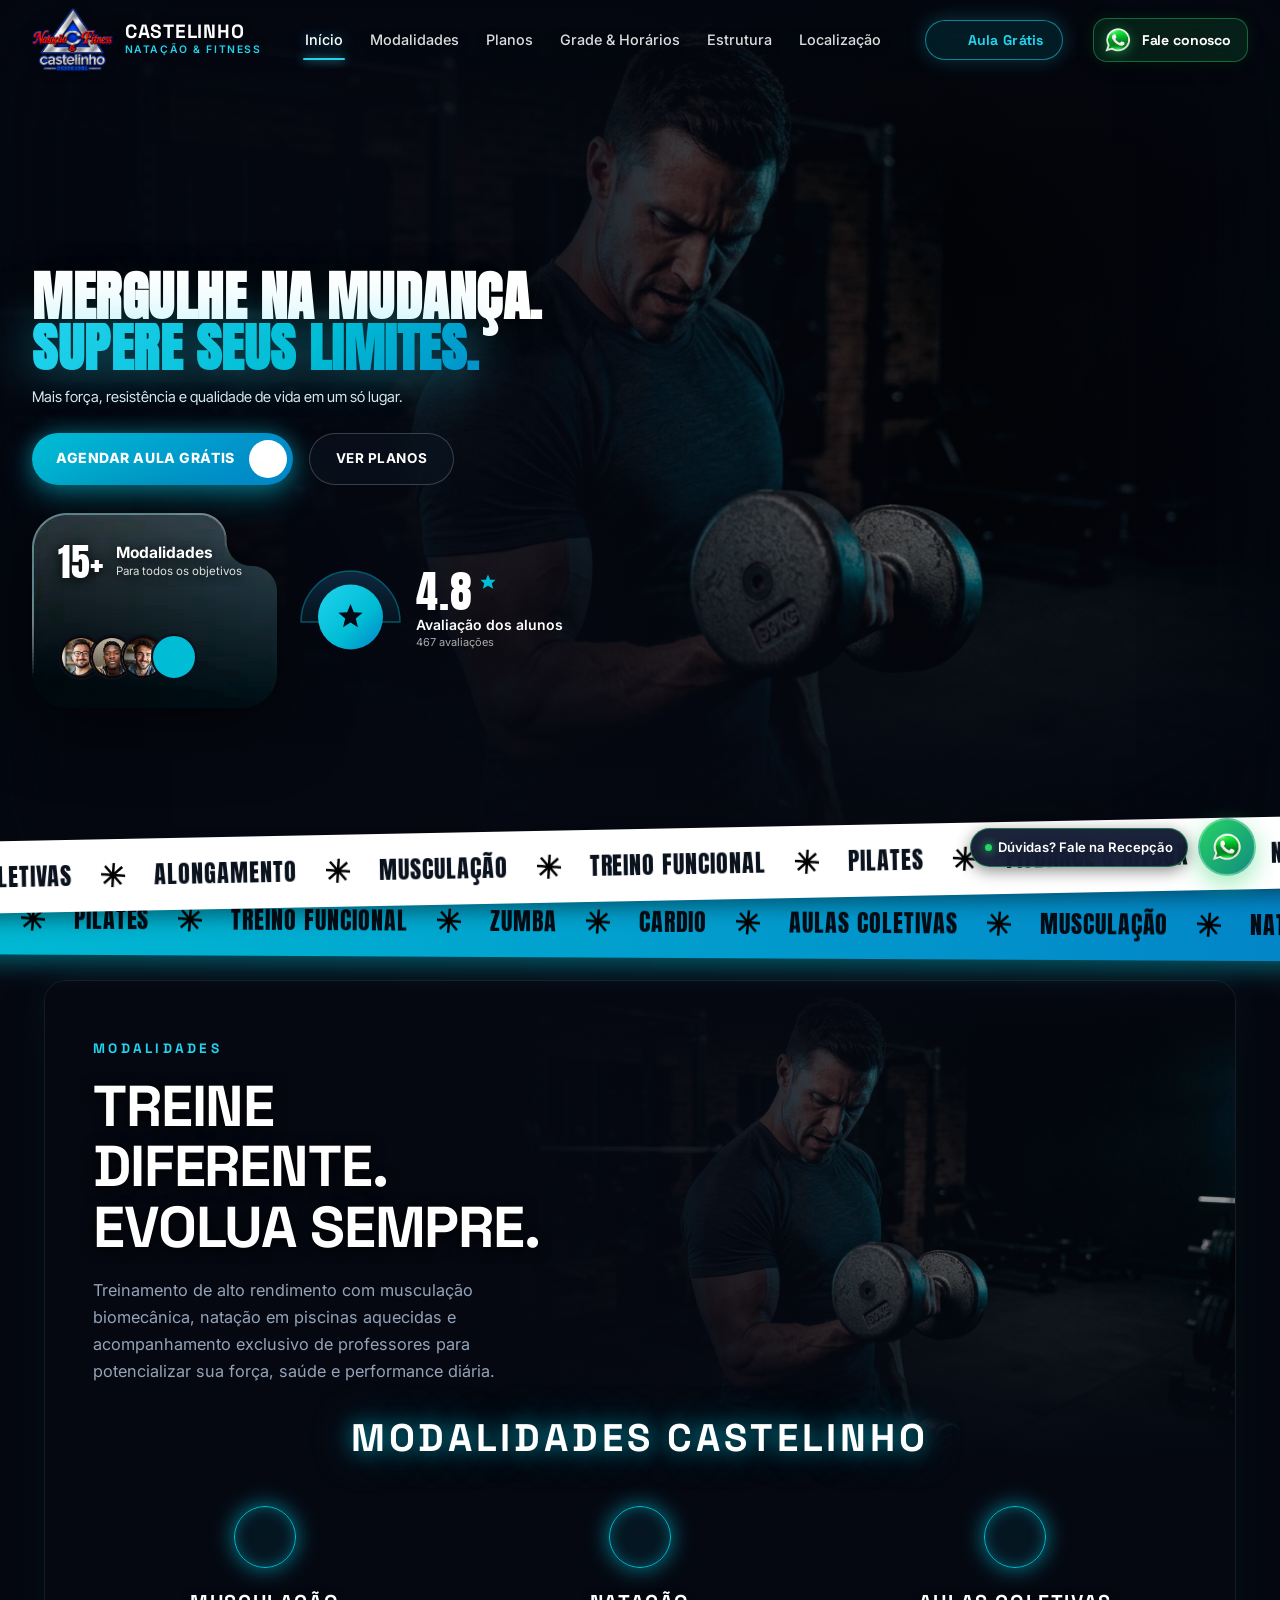
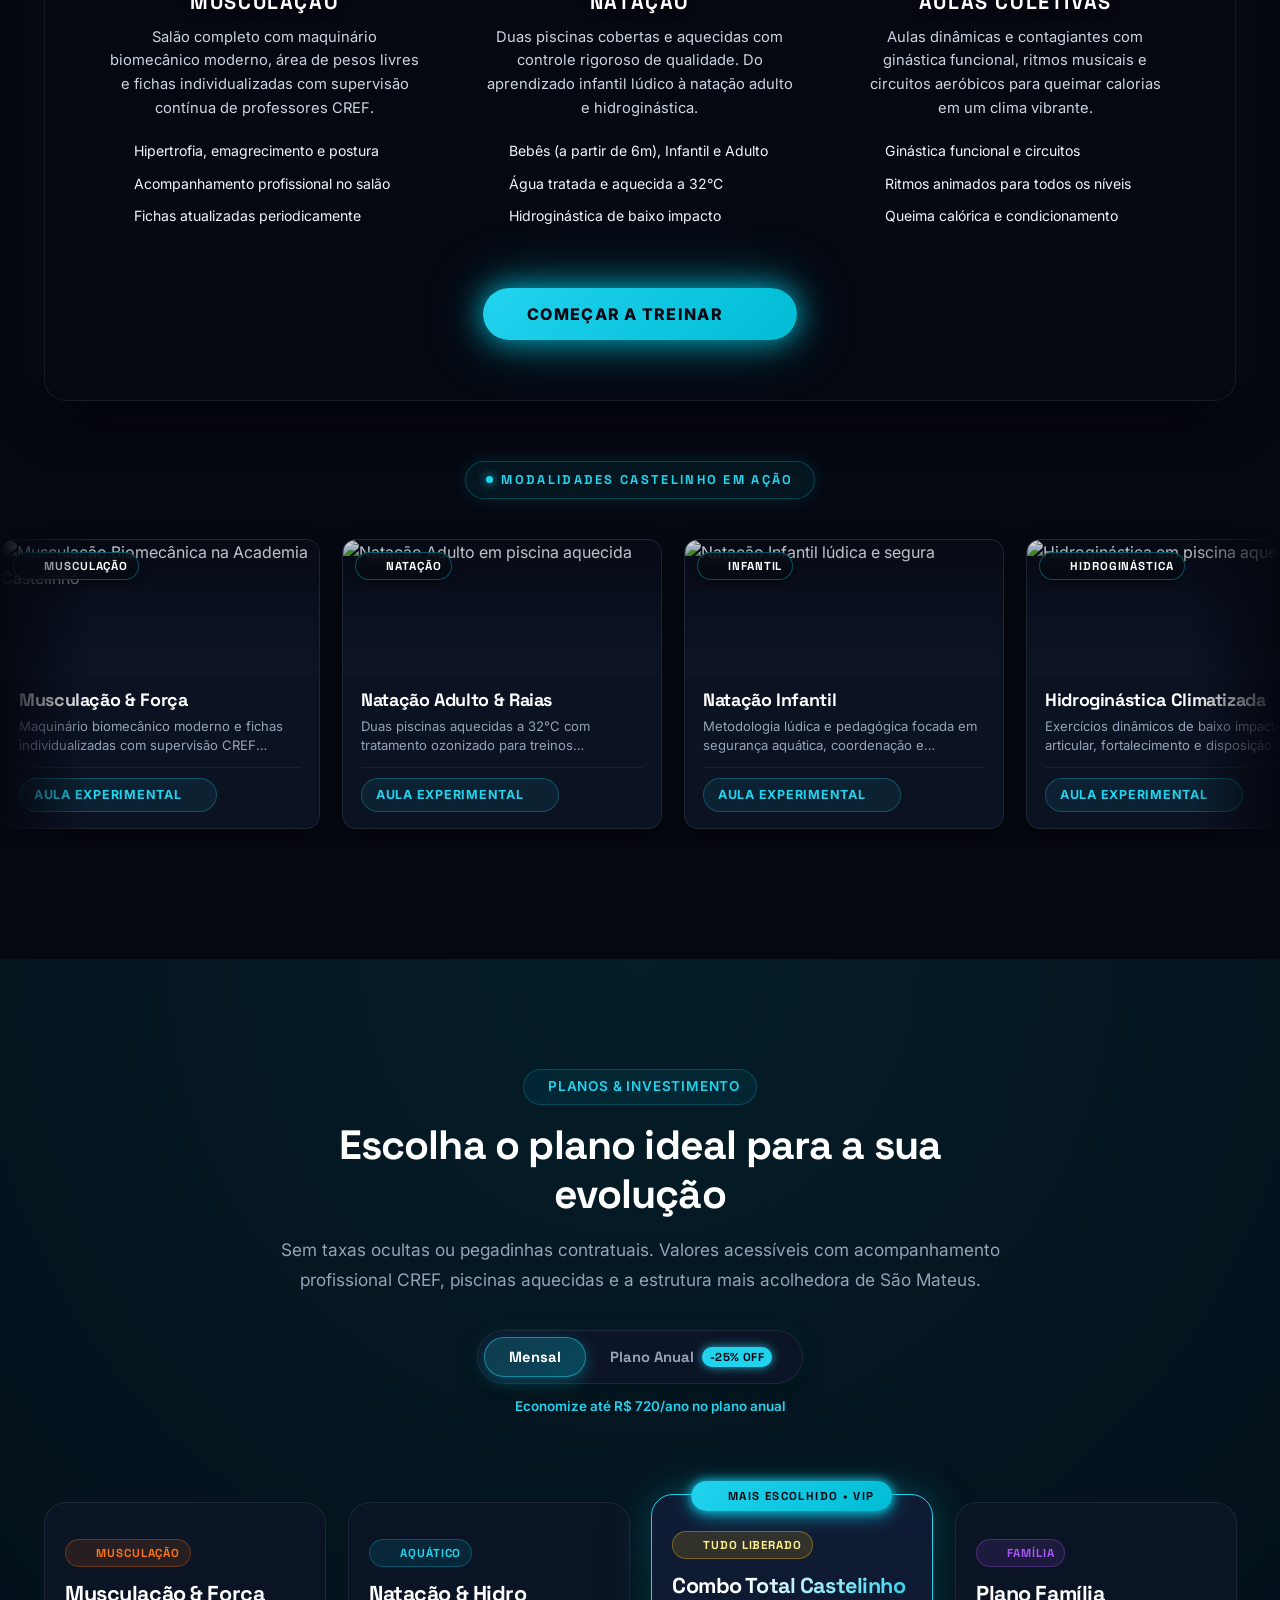
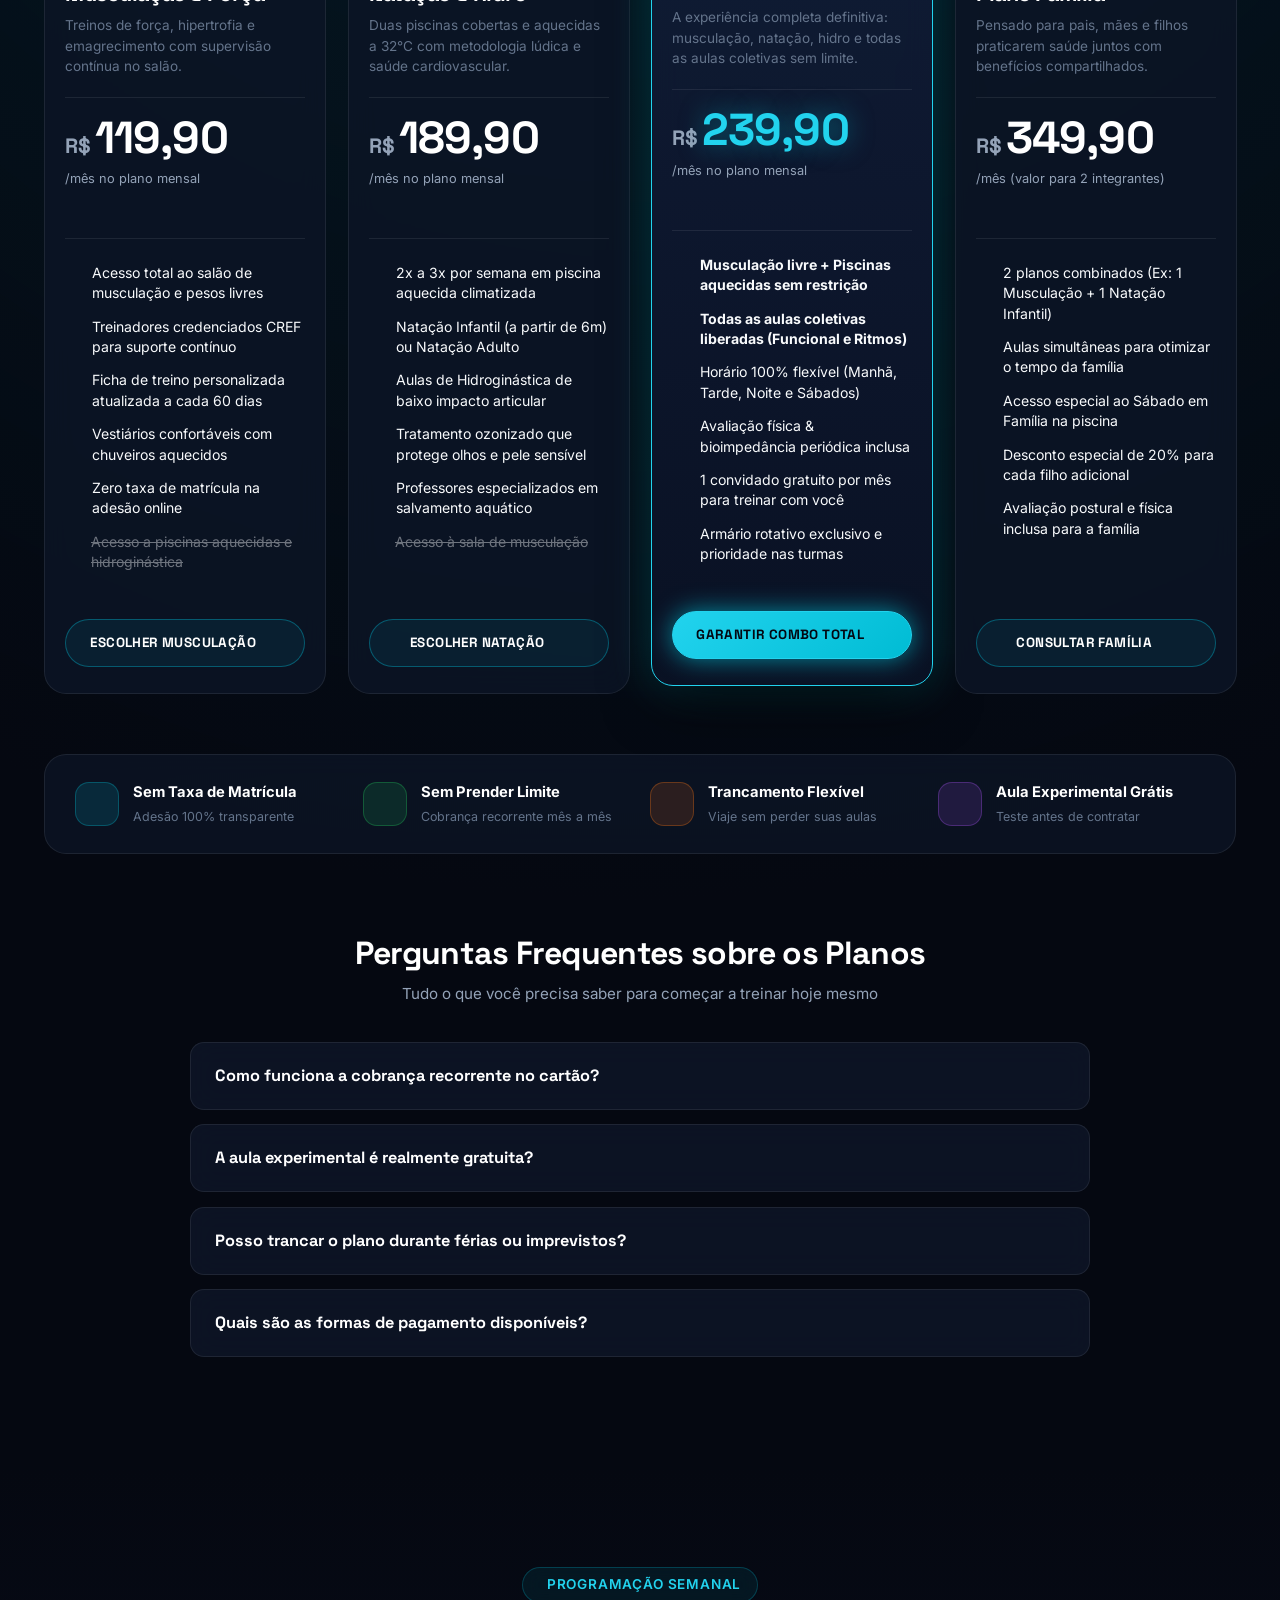
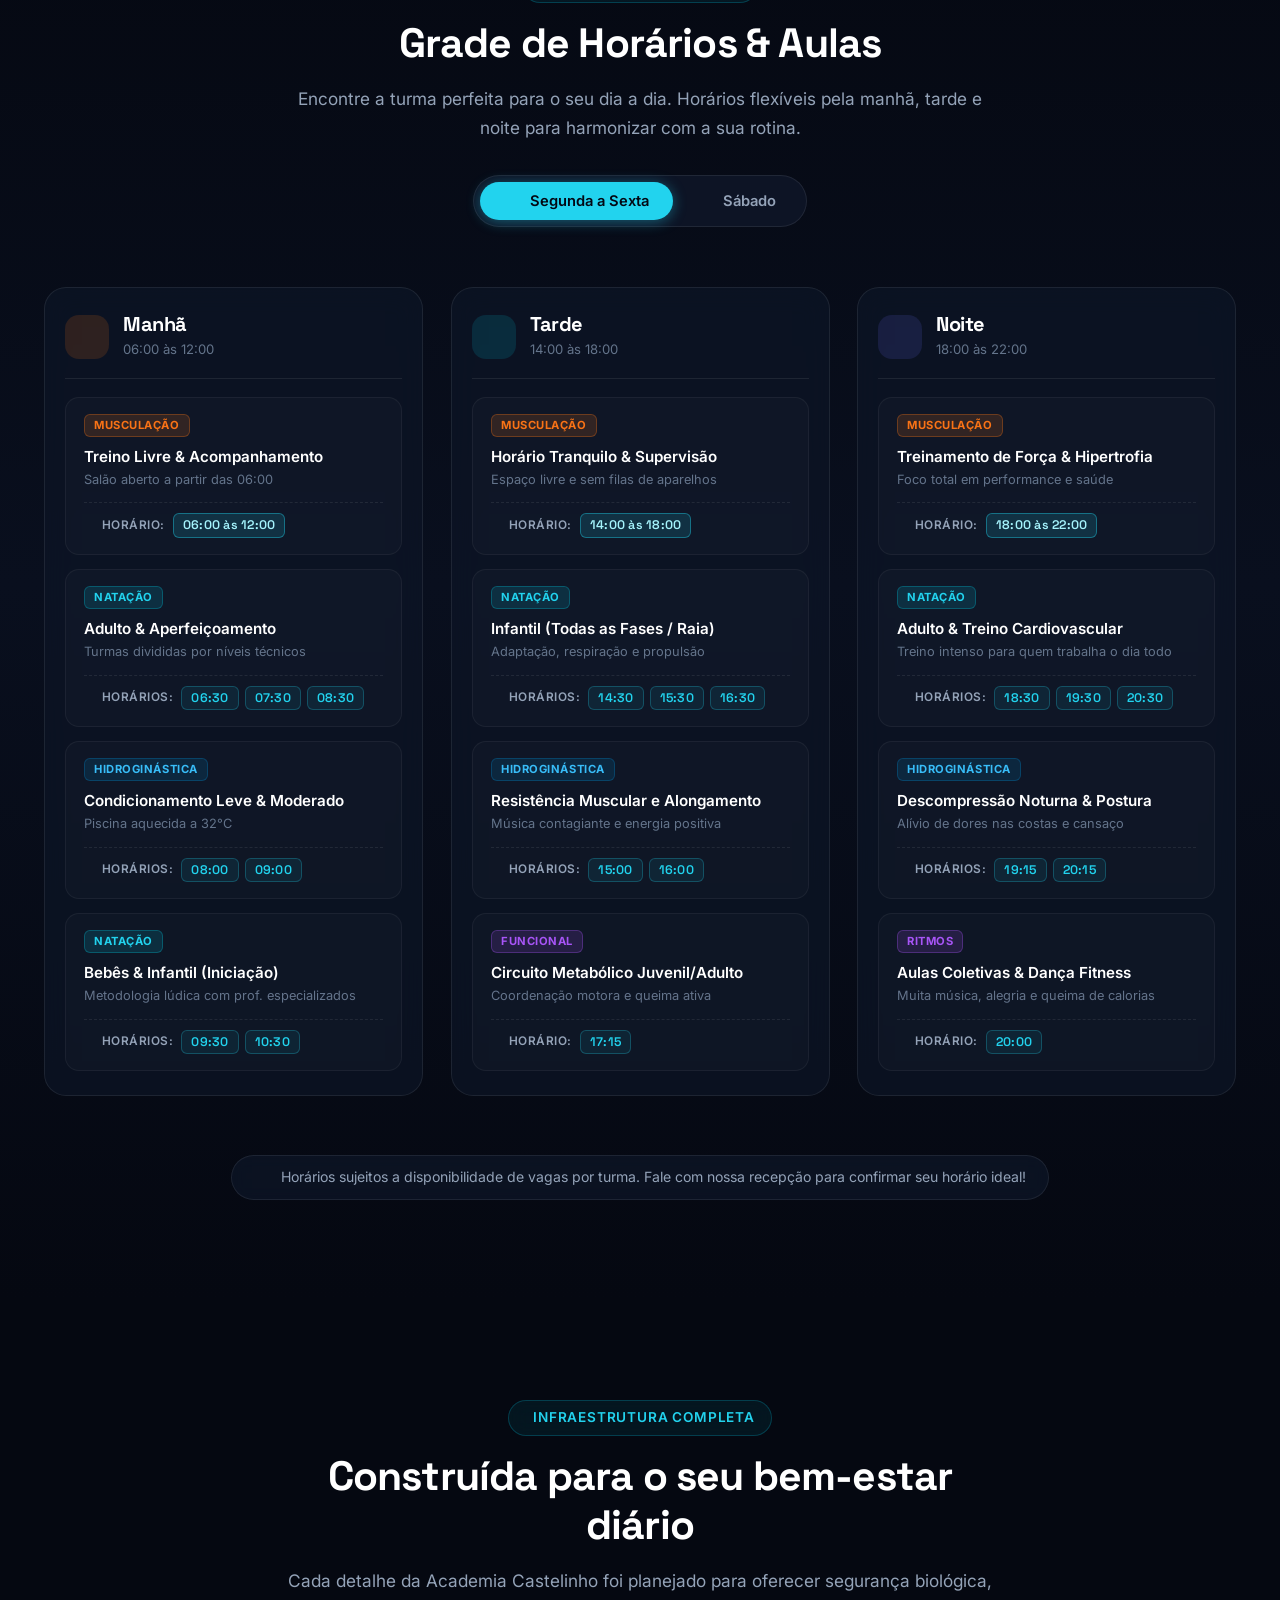
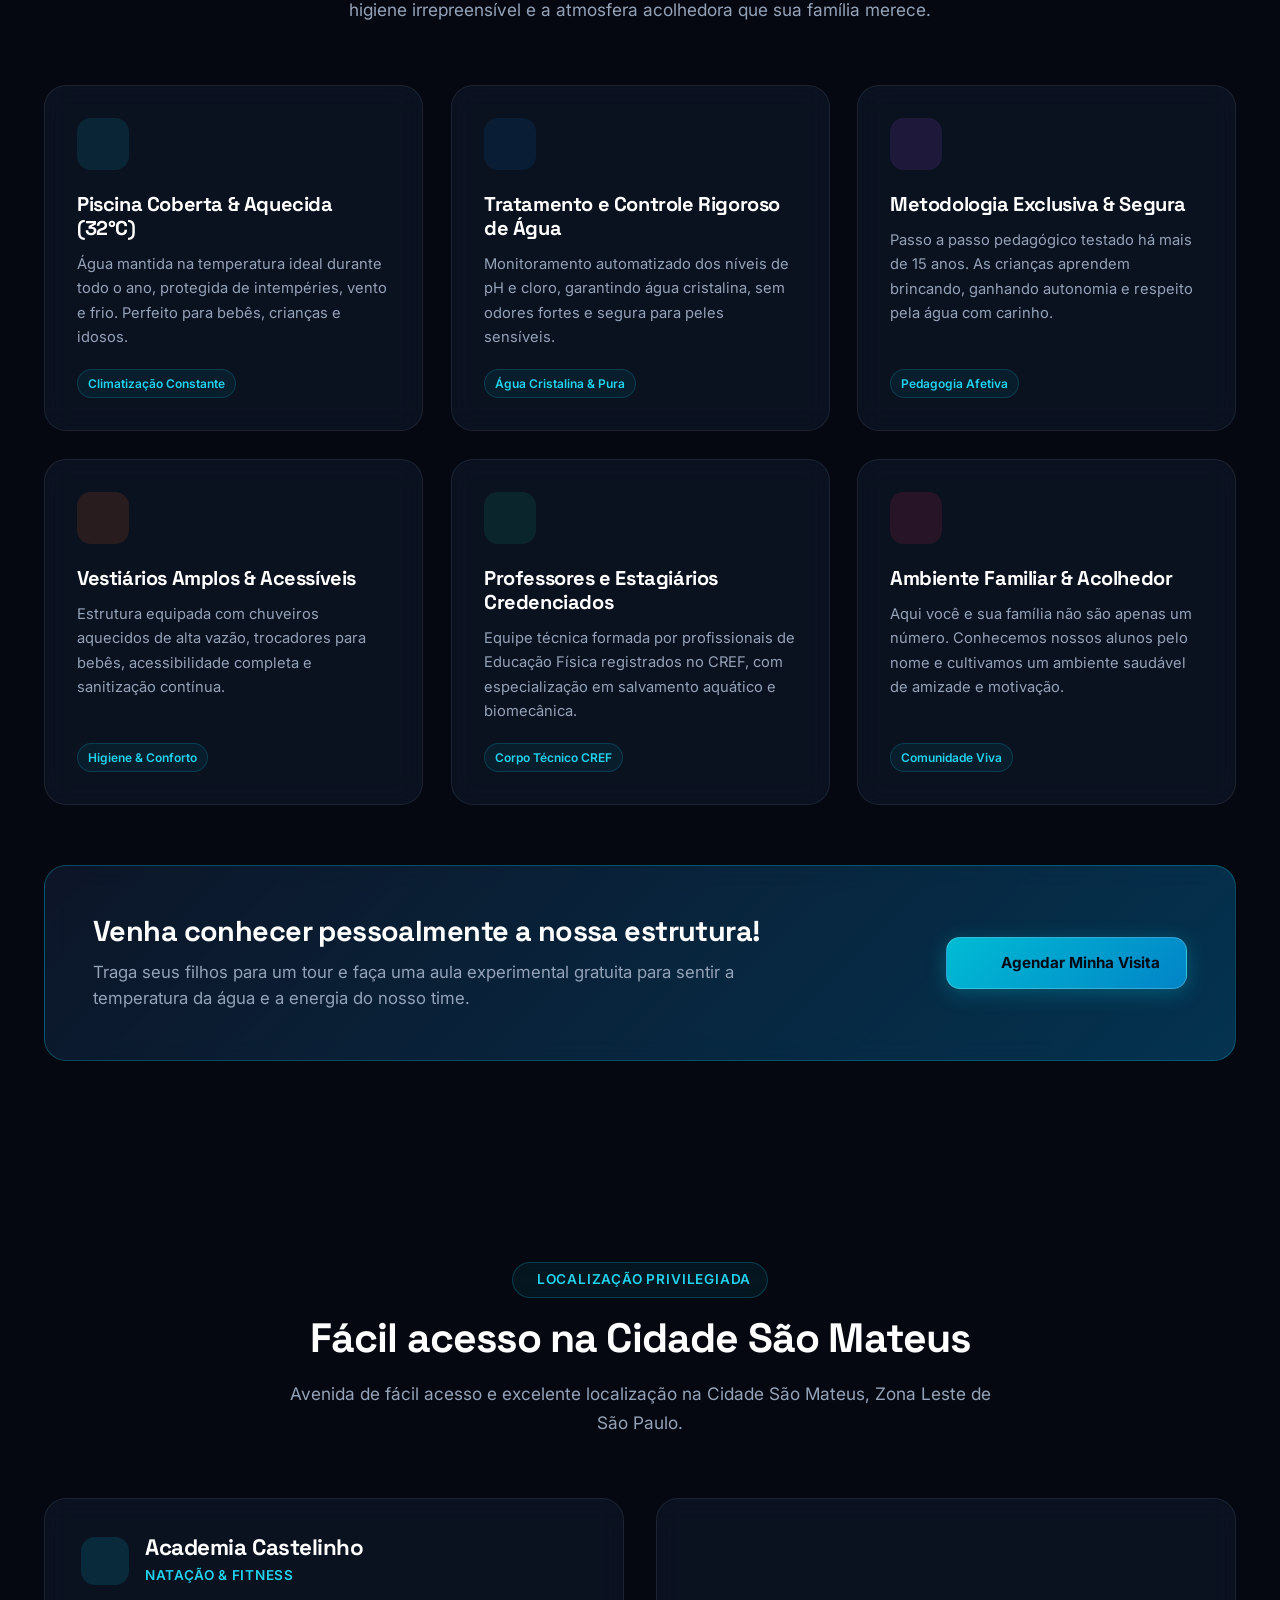
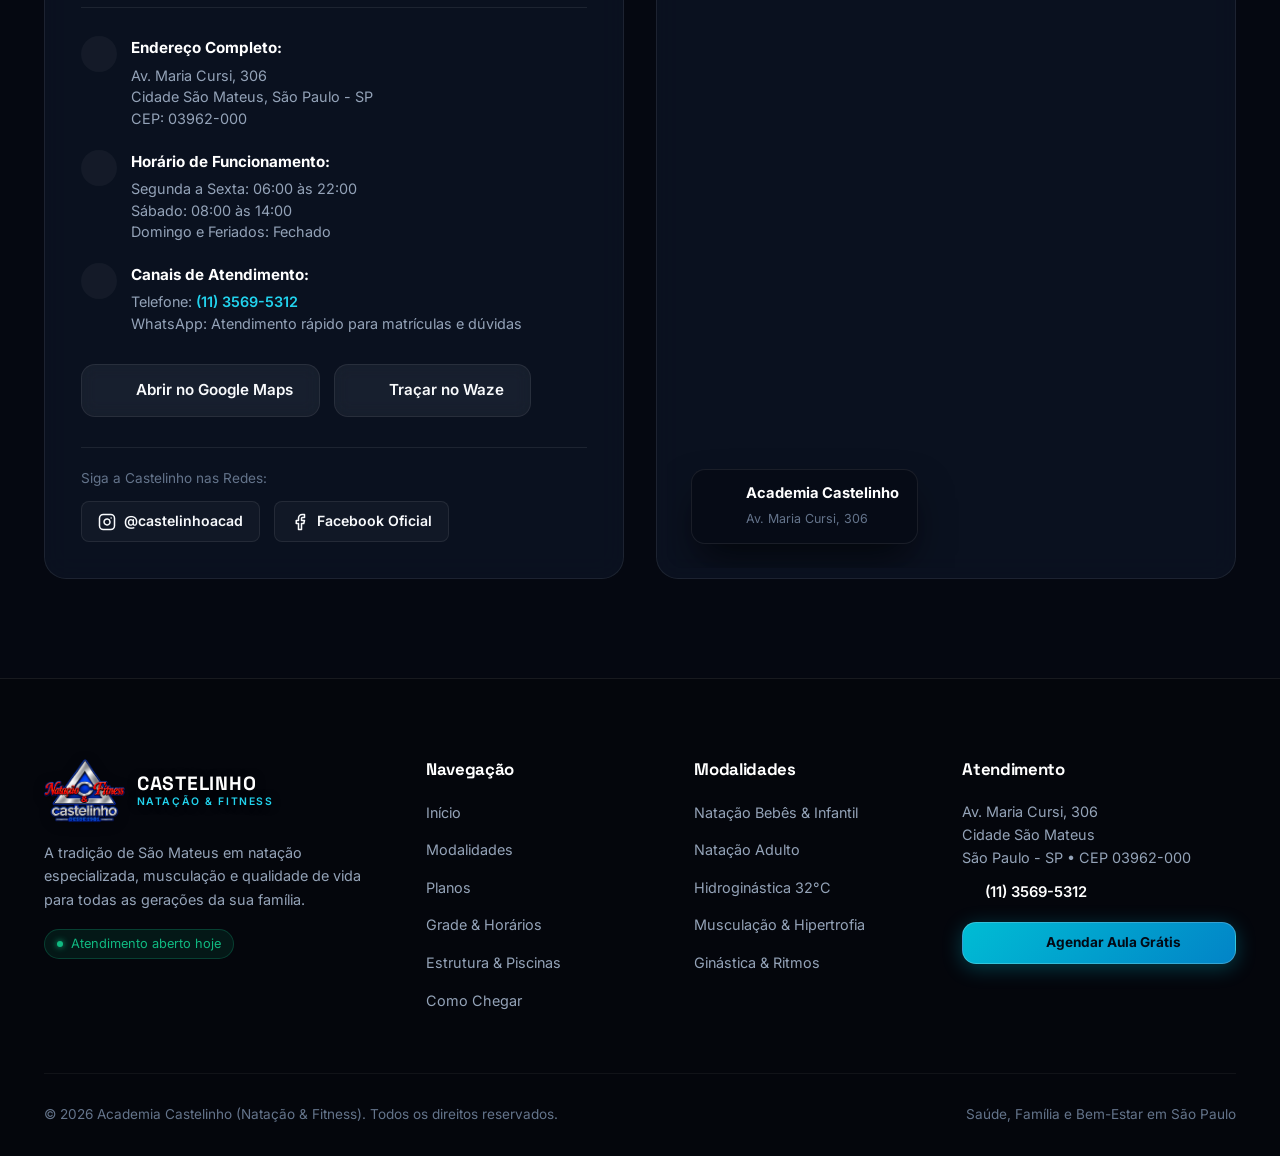
==== commit 54199e1a: "fix(mobile): eliminar travamentos e travamento de scroll no mobile otimizando rolagem nativa e subst" ====
--- a/index.html
+++ b/index.html
@@ -84,7 +84,7 @@
     rel="stylesheet">
 
   <!-- Folha de Estilos Principal -->
-  <link rel="stylesheet" href="assets/css/style.css?v=54">
+  <link rel="stylesheet" href="assets/css/style.css?v=55">
 
   <!-- CDNs Mandatórias -->
   <!-- Lenis Smooth Scroll -->
@@ -2013,7 +2013,7 @@
   </a>
 
   <!-- Script Principal -->
-  <script src="assets/js/main.js?v=7"></script>
+  <script src="assets/js/main.js?v=8"></script>
 </body>
 
 </html>
--- a/assets/css/style.css
+++ b/assets/css/style.css
@@ -82,7 +82,7 @@
 }
 
 body {
-  overflow-x: hidden;
+  overflow-x: clip;
   position: relative;
   min-height: 100vh;
   background-color: var(--bg-darkest);
@@ -900,7 +900,8 @@
    01. HERO STYLE: EXATO ALVO02 ADAPTADO ÀS CORES CASTELINHO
    ========================================================================== */
 .hero-section {
-  position: relative;
+  position: sticky;
+  top: 0;
   height: 100vh;
   min-height: 700px;
   display: flex;
@@ -1480,7 +1481,14 @@
 }
 
 @media (max-width: 768px) {
+  /* Desativa ambient-mesh pesado no mobile para eliminar travamentos e poupar GPU */
+  .ambient-mesh {
+    display: none !important;
+  }
+
   .hero-section {
+    position: sticky !important;
+    top: 0 !important;
     height: 100vh !important;
     min-height: 620px !important;
     display: flex !important;
@@ -1490,6 +1498,7 @@
     padding: 125px 0 0 !important;
     box-sizing: border-box !important;
     overflow: visible !important;
+    z-index: 1 !important;
   }
 
   /* Posicionamento da nadadora mais para baixo no mobile para não ser tampada */
@@ -1985,6 +1994,7 @@
   padding: 80px 0 90px;
   z-index: 10;
   background-color: var(--bg-darkest);
+  transform: translateZ(0);
 }
 
 /* Card Único que envolve toda a seção de modalidades */
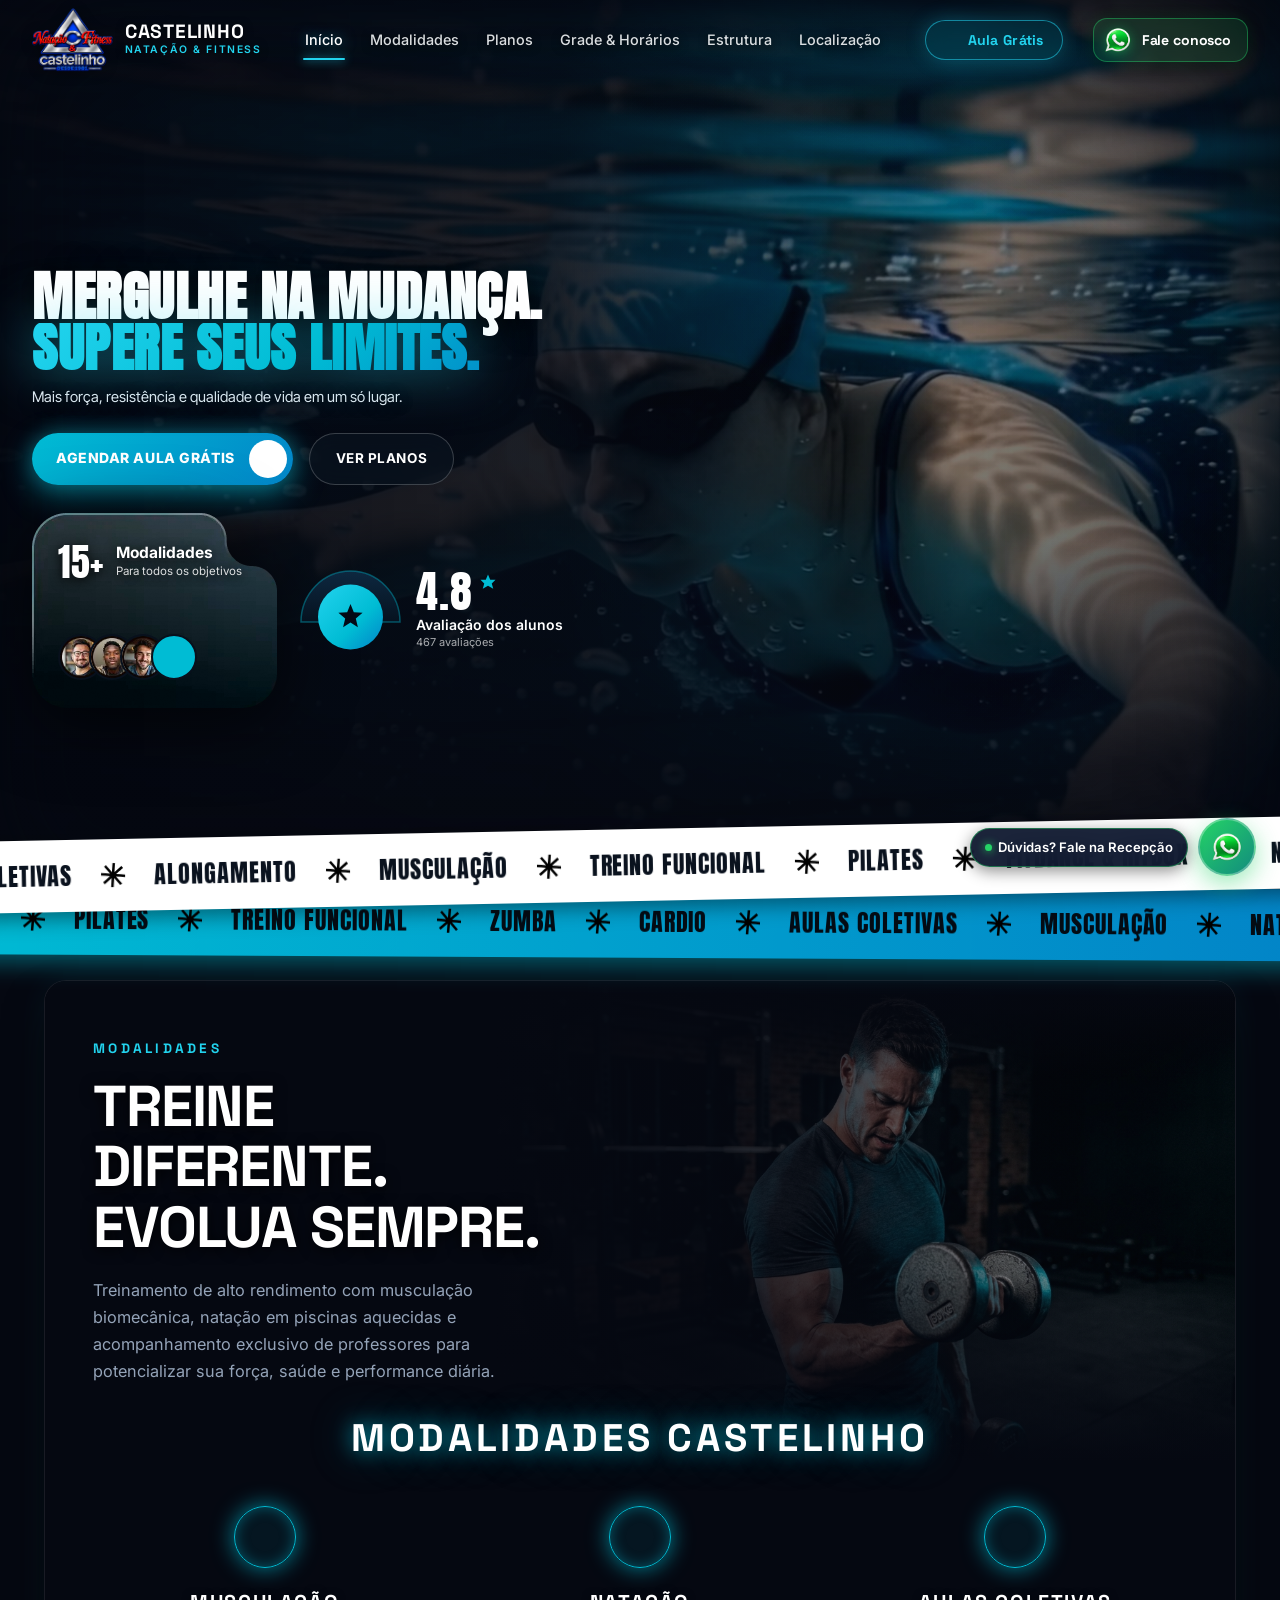
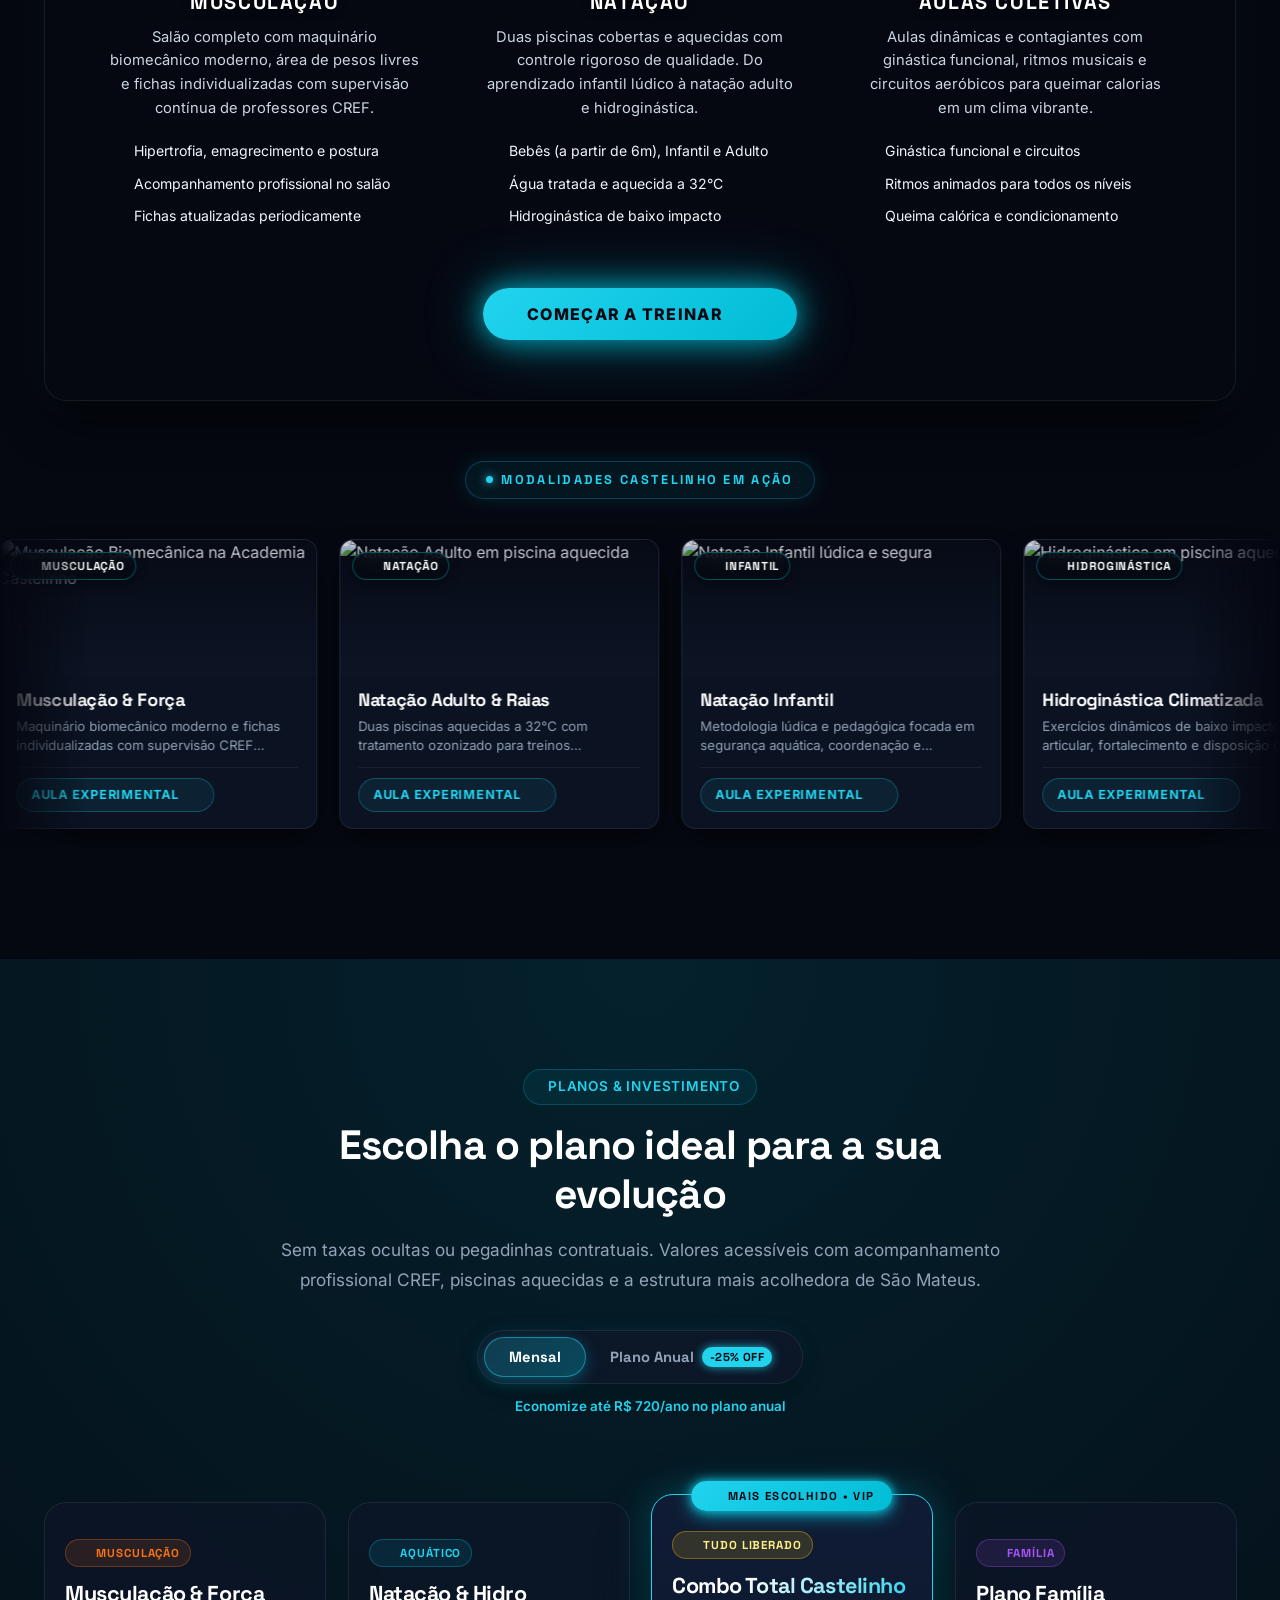
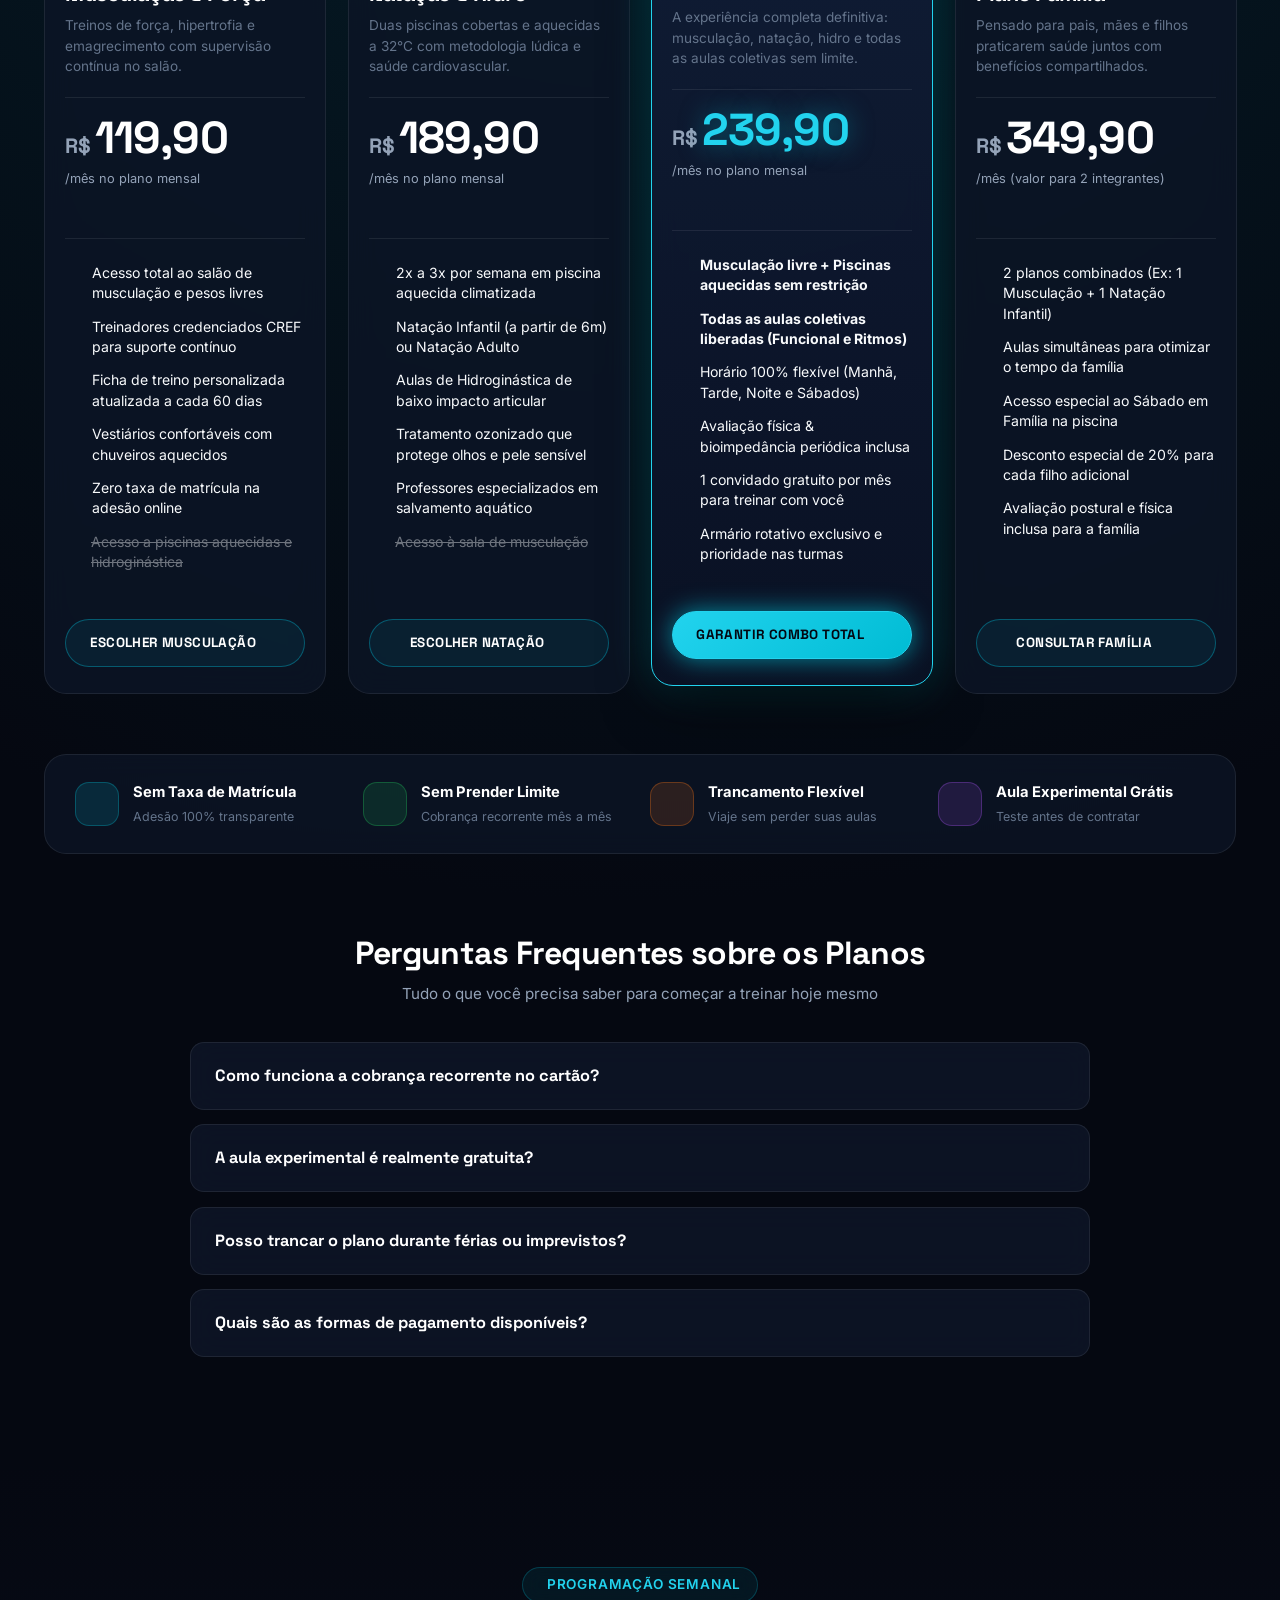
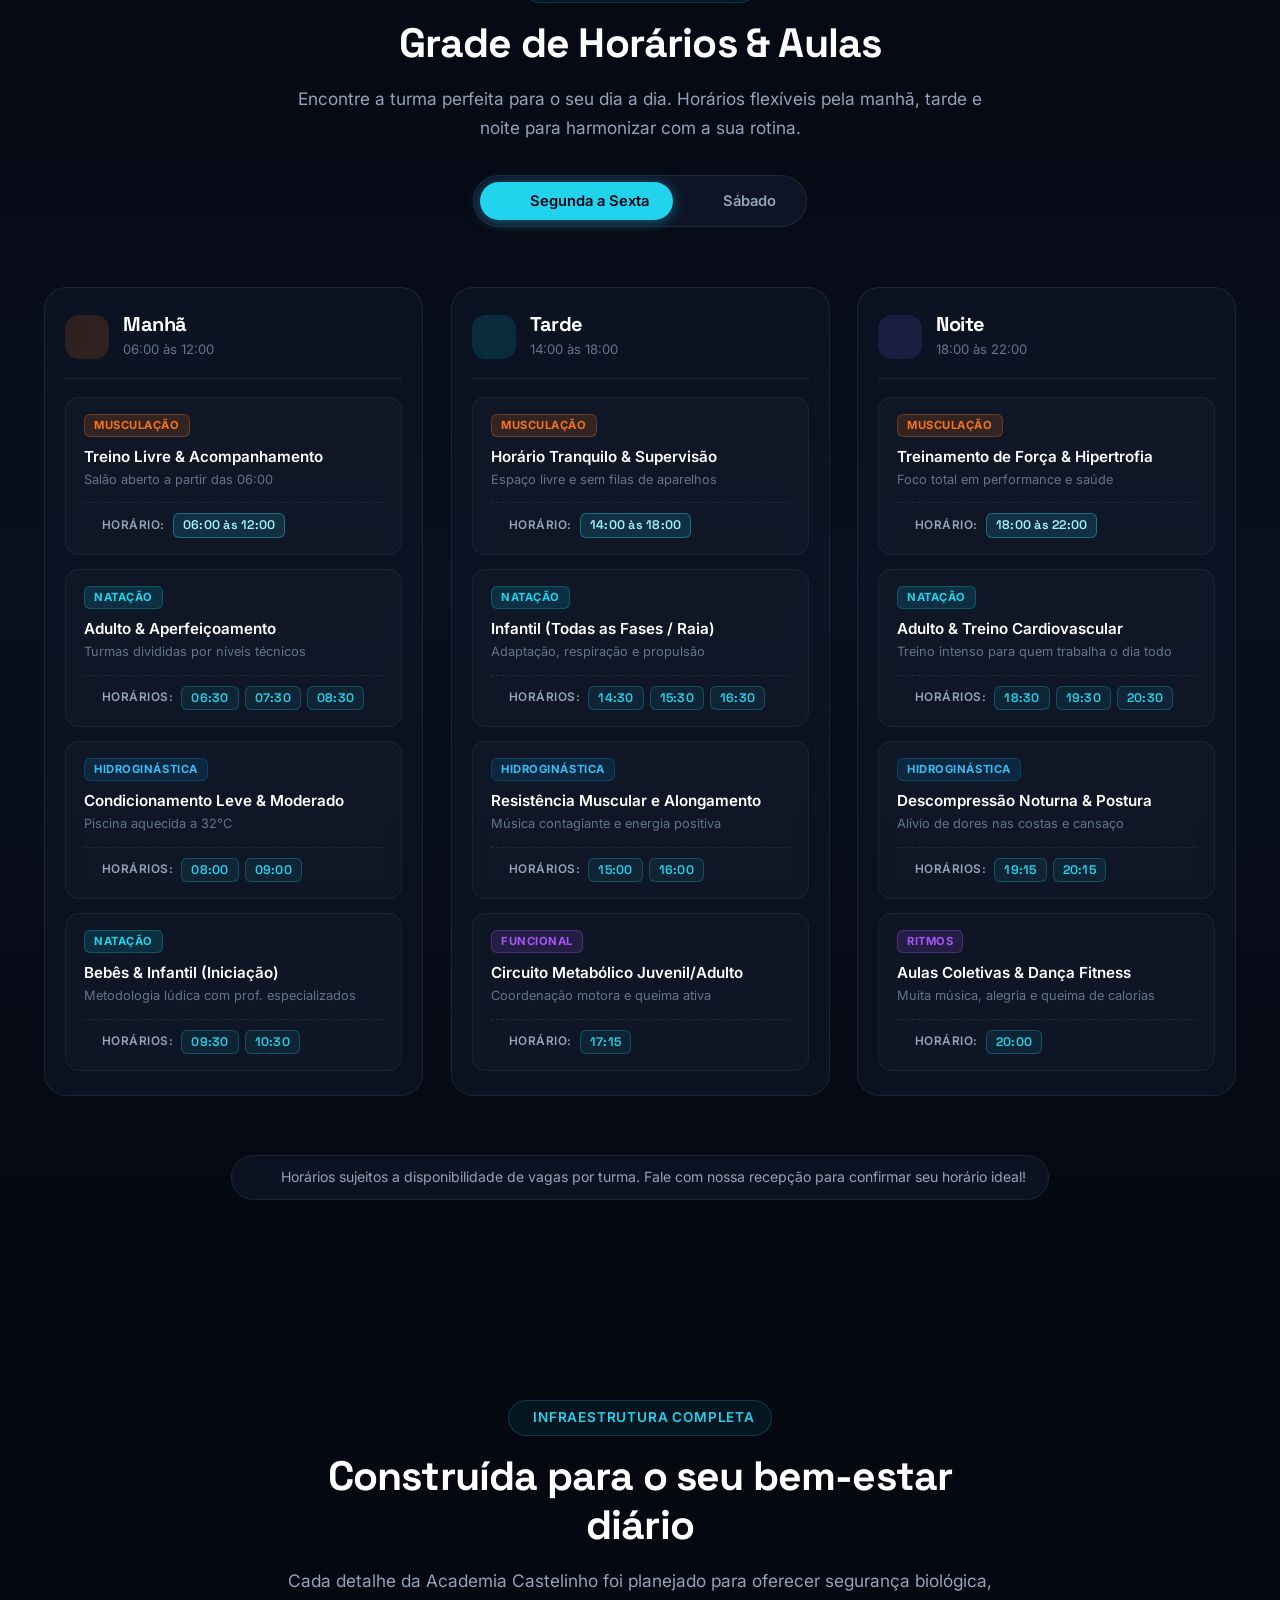
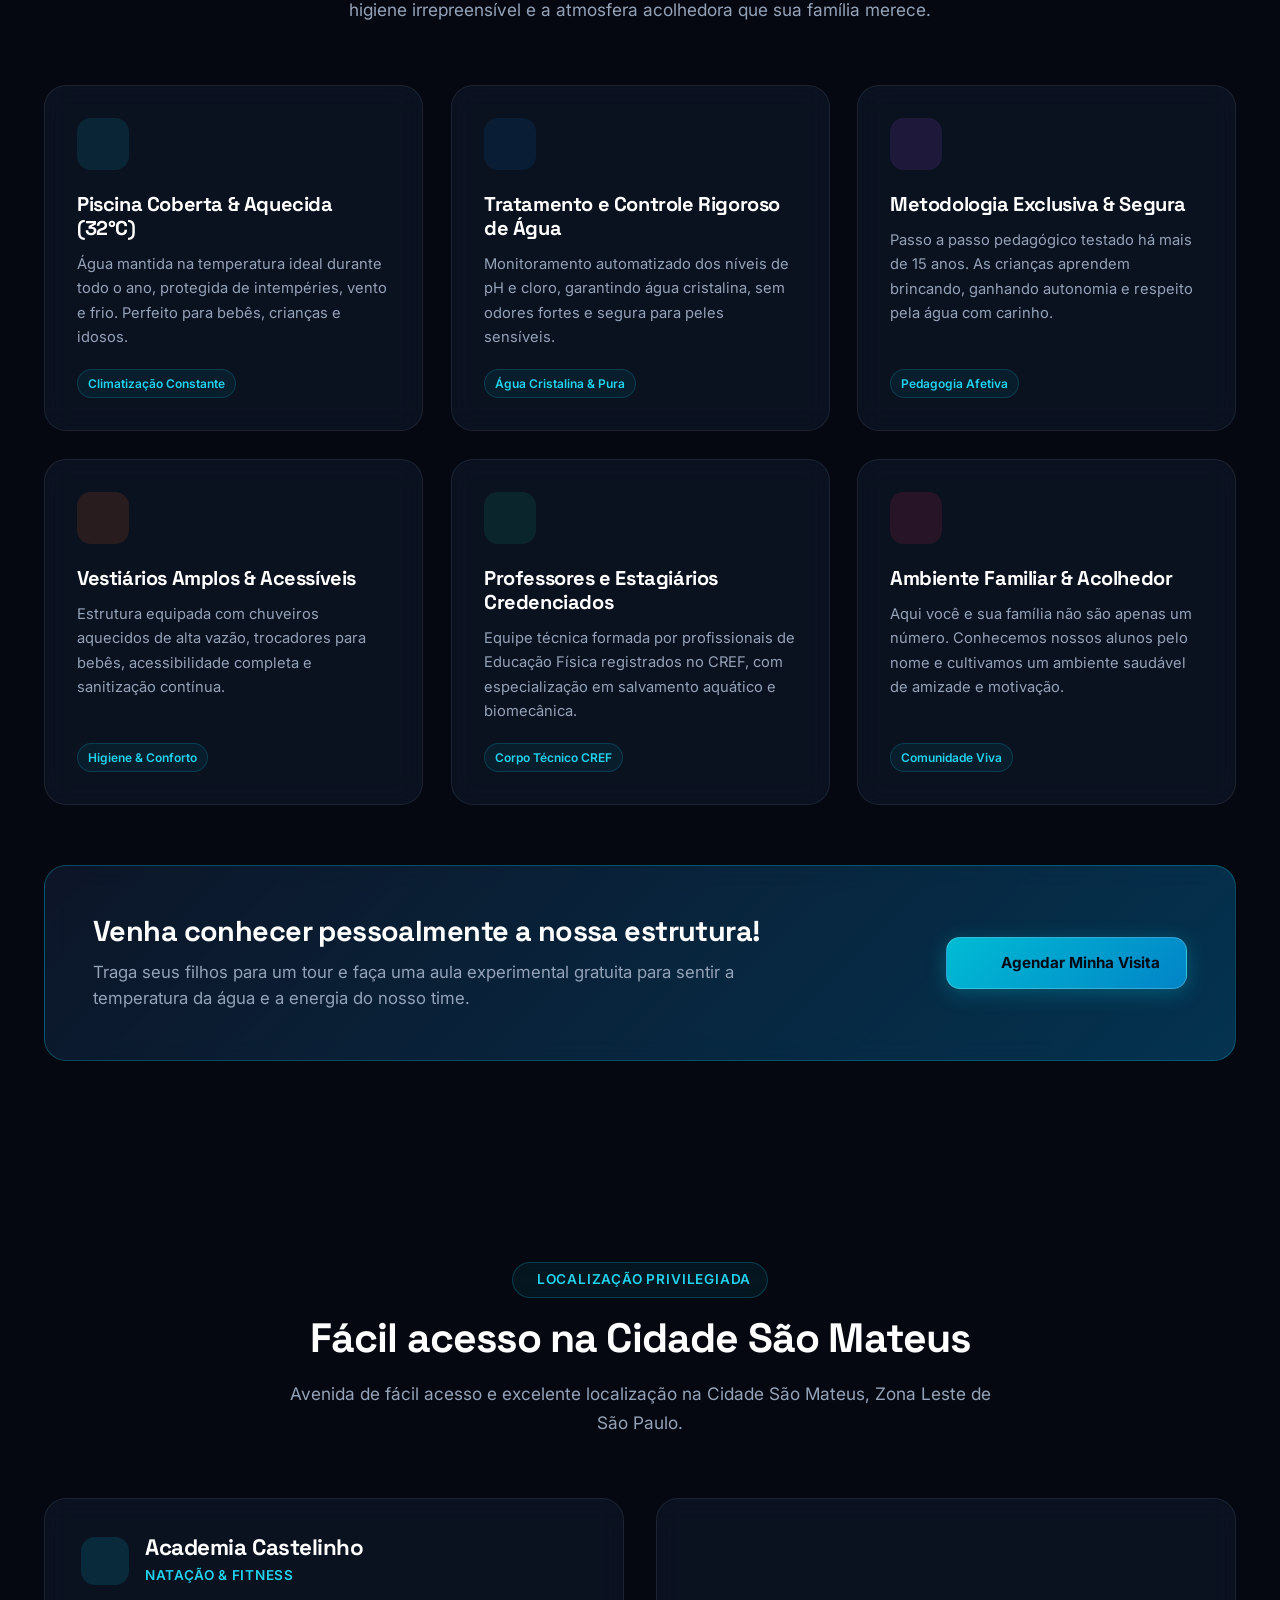
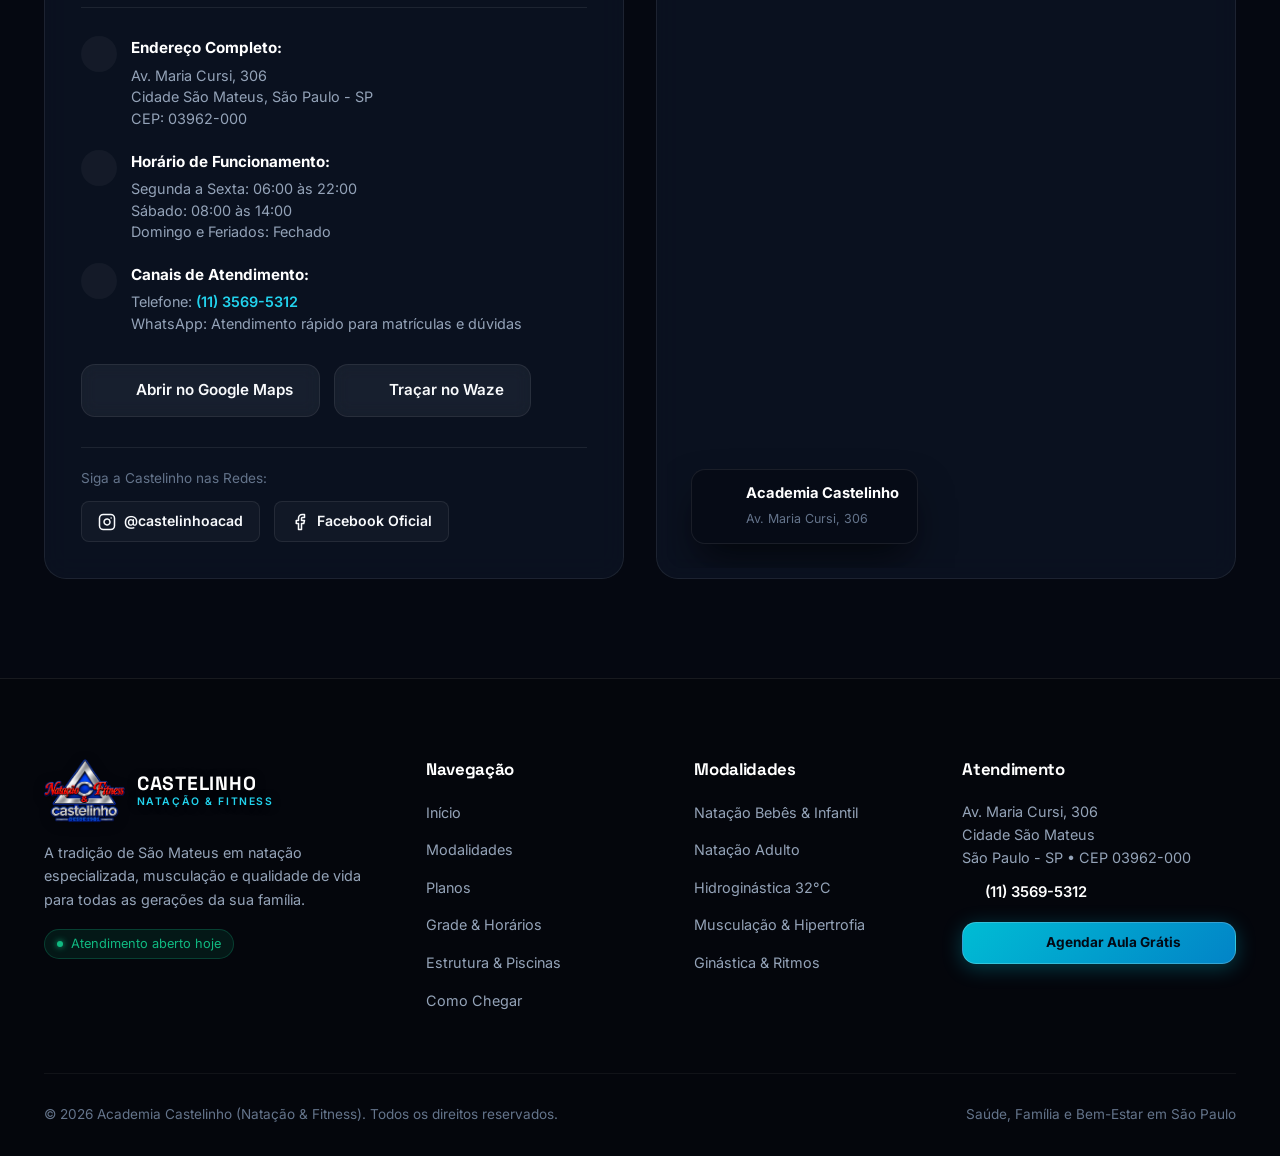
==== commit fee666b9: "fix: corrigir fundo da secao planos, navegacao inicio/mobile, video hero faststart/poster, backgroun" ====
--- a/index.html
+++ b/index.html
@@ -84,7 +84,7 @@
     rel="stylesheet">
 
   <!-- Folha de Estilos Principal -->
-  <link rel="stylesheet" href="assets/css/style.css?v=55">
+  <link rel="stylesheet" href="assets/css/style.css?v=56">
 
   <!-- CDNs Mandatórias -->
   <!-- Lenis Smooth Scroll -->
@@ -190,10 +190,28 @@
     <section class="hero-section" id="inicio">
       <!-- Background Video Cinematográfico Full HD -->
       <div class="hero-video-wrapper" aria-hidden="true">
-        <video id="hero-video" class="hero-video" autoplay muted loop playsinline preload="auto" poster="assets/media/modalidade-hero.jpg">
-          <source id="hero-video-source" src="assets/media/hero-desktop.mp4" type="video/mp4">
+        <video id="hero-video" class="hero-video" autoplay muted loop playsinline webkit-playsinline preload="auto" poster="assets/media/hero-poster-mobile.jpg">
+          <source id="hero-video-source" type="video/mp4">
           Seu navegador não suporta vídeos HTML5.
         </video>
+        <script>
+          (function () {
+            var v = document.getElementById('hero-video');
+            var s = document.getElementById('hero-video-source');
+            if (!v || !s) return;
+            var isMob = window.innerWidth <= 768;
+            var targetSrc = isMob ? 'assets/media/hero-mobile.mp4' : 'assets/media/hero-desktop.mp4';
+            v.poster = isMob ? 'assets/media/hero-poster-mobile.jpg' : 'assets/media/hero-poster-desktop.jpg';
+            v.muted = true;
+            v.defaultMuted = true;
+            v.playsInline = true;
+            s.setAttribute('src', targetSrc);
+            v.src = targetSrc;
+            v.load();
+            var pr = v.play();
+            if (pr && pr.catch) pr.catch(function () {});
+          })();
+        </script>
         <!-- Camadas de Proteção Visual e Contraste Premium -->
         <div class="hero-video-overlay"></div>
         <div class="hero-video-gradient"></div>
@@ -2013,7 +2031,7 @@
   </a>
 
   <!-- Script Principal -->
-  <script src="assets/js/main.js?v=8"></script>
+  <script src="assets/js/main.js?v=9"></script>
 </body>
 
 </html>
--- a/assets/css/style.css
+++ b/assets/css/style.css
@@ -781,6 +781,10 @@
   padding-left: 6px;
 }
 
+.mobile-drawer .whatsapp-btn-text {
+  display: flex !important;
+}
+
 /* 7. HERO SECTION */
 .hero-section {
   position: relative;
@@ -818,6 +822,18 @@
   object-position: center 20%;
   filter: contrast(1.06) saturate(1.08) brightness(0.85);
   will-change: transform;
+  pointer-events: none;
+}
+
+.hero-video::-webkit-media-controls,
+.hero-video::-webkit-media-controls-panel,
+.hero-video::-webkit-media-controls-play-button,
+.hero-video::-webkit-media-controls-start-playback-button,
+.hero-video::-webkit-media-controls-overlay-play-button {
+  display: none !important;
+  -webkit-appearance: none !important;
+  opacity: 0 !important;
+  pointer-events: none !important;
 }
 
 /* Camada 1: Escurecimento lateral focado no lado esquerdo (estilo da referência) */
@@ -2014,11 +2030,11 @@
   position: absolute;
   top: 0;
   right: 0;
-  width: 60%;
+  width: 62%;
   height: 480px;
   background-image: url('../media/modalidade-hero.jpg');
   background-size: cover;
-  background-position: center right;
+  background-position: 48% 18%;
   z-index: 1;
   pointer-events: none;
 }
@@ -2293,7 +2309,7 @@
   animation: pulseLight 1.8s infinite ease-in-out;
 }
 
-/* Container com máscara de degradê nas bordas esquerda e direita */
+/* Container com máscara de degradê nas bordas esquerda e direita + suporte a drag/touch */
 .modalities-marquee-wrapper {
   position: relative;
   width: 100%;
@@ -2301,32 +2317,29 @@
   display: flex;
   gap: 22px;
   user-select: none;
+  -webkit-user-select: none;
   padding: 14px 0 20px;
+  cursor: grab;
+  touch-action: pan-y;
   mask-image: linear-gradient(to right, transparent 0%, black 7%, black 93%, transparent 100%);
   -webkit-mask-image: linear-gradient(to right, transparent 0%, black 7%, black 93%, transparent 100%);
 }
 
-/* Pista que desliza para a esquerda continuamente */
+.modalities-marquee-wrapper.is-dragging {
+  cursor: grabbing;
+}
+
+/* Pista controlada via rAF para permitir auto-scroll contínuo + arraste com dedo/mouse sem saltos */
 .modalities-marquee-track {
   display: flex;
   gap: 22px;
   flex-shrink: 0;
-  animation: marqueeScrollLeft 38s linear infinite;
   will-change: transform;
 }
 
-@keyframes marqueeScrollLeft {
-  from {
-    transform: translateX(0);
-  }
-  to {
-    transform: translateX(calc(-100% - 22px));
-  }
-}
-
-/* Pausa suave ao passar o mouse */
-.modalities-marquee-wrapper:hover .modalities-marquee-track {
-  animation-play-state: paused;
+.modalities-marquee-wrapper img {
+  -webkit-user-drag: none;
+  user-drag: none;
 }
 
 /* Card Individual da Faixa */
@@ -2519,9 +2532,10 @@
 /* 11. GRADE DE HORÁRIOS & TABS */
 .schedule-section {
   position: relative;
+  background: linear-gradient(180deg, #050811 0%, #090f1e 50%, #050811 100%), #050811;
   background-color: #050811;
-  background: linear-gradient(180deg, #050811 0%, #090f1e 50%, #050811 100%);
   z-index: 10;
+  transform: translateZ(0);
 }
 
 .tabs-control-wrapper {
@@ -2883,10 +2897,11 @@
 /* 11.1 SEÇÃO DE PLANOS & VALORES (PRICING) */
 .pricing-section {
   position: relative;
+  background: radial-gradient(circle at 50% 0%, rgba(0, 188, 212, 0.14) 0%, #050811 70%), #050811;
   background-color: #050811;
-  background: radial-gradient(circle at 50% 0%, rgba(0, 188, 212, 0.12) 0%, #050811 70%);
   padding: 110px 0;
   z-index: 10;
+  transform: translateZ(0);
 }
 
 /* Seletor Mensal / Anual */
@@ -4543,11 +4558,20 @@
 
   .modalities-banner-bg {
     width: 100%;
-    opacity: 0.35;
+    height: 440px;
+    background-position: 52% 15%;
+    background-size: cover;
+    opacity: 0.72;
   }
 
   .modalities-banner-overlay {
-    background: linear-gradient(180deg, rgba(6, 9, 19, 0.75) 0%, #060913 100%);
+    height: 440px;
+    background: linear-gradient(180deg, rgba(5, 8, 17, 0.35) 0%, rgba(5, 8, 17, 0.68) 55%, #050811 100%);
+  }
+
+  .modality-hero-desc {
+    color: #cbd5e1;
+    text-shadow: 0 2px 12px rgba(0, 0, 0, 0.95);
   }
 
   .modalities-banner-content {
